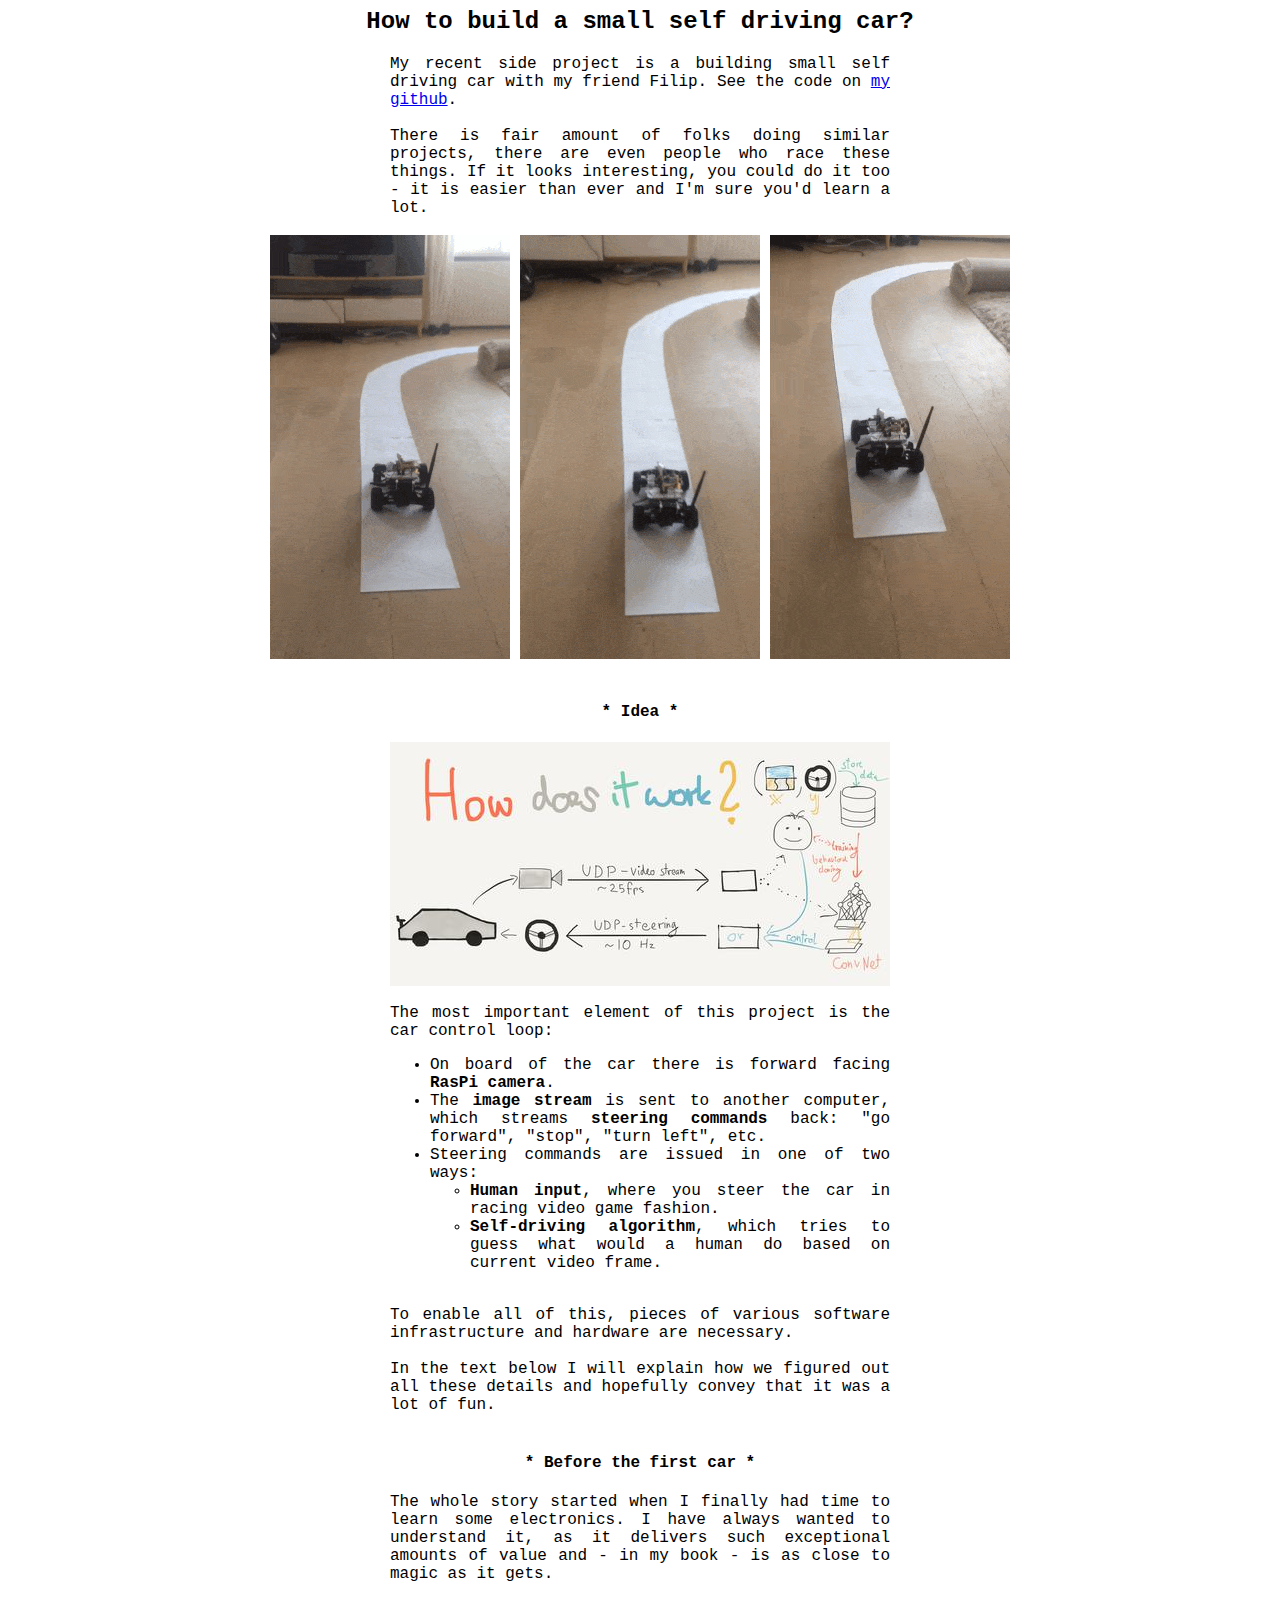
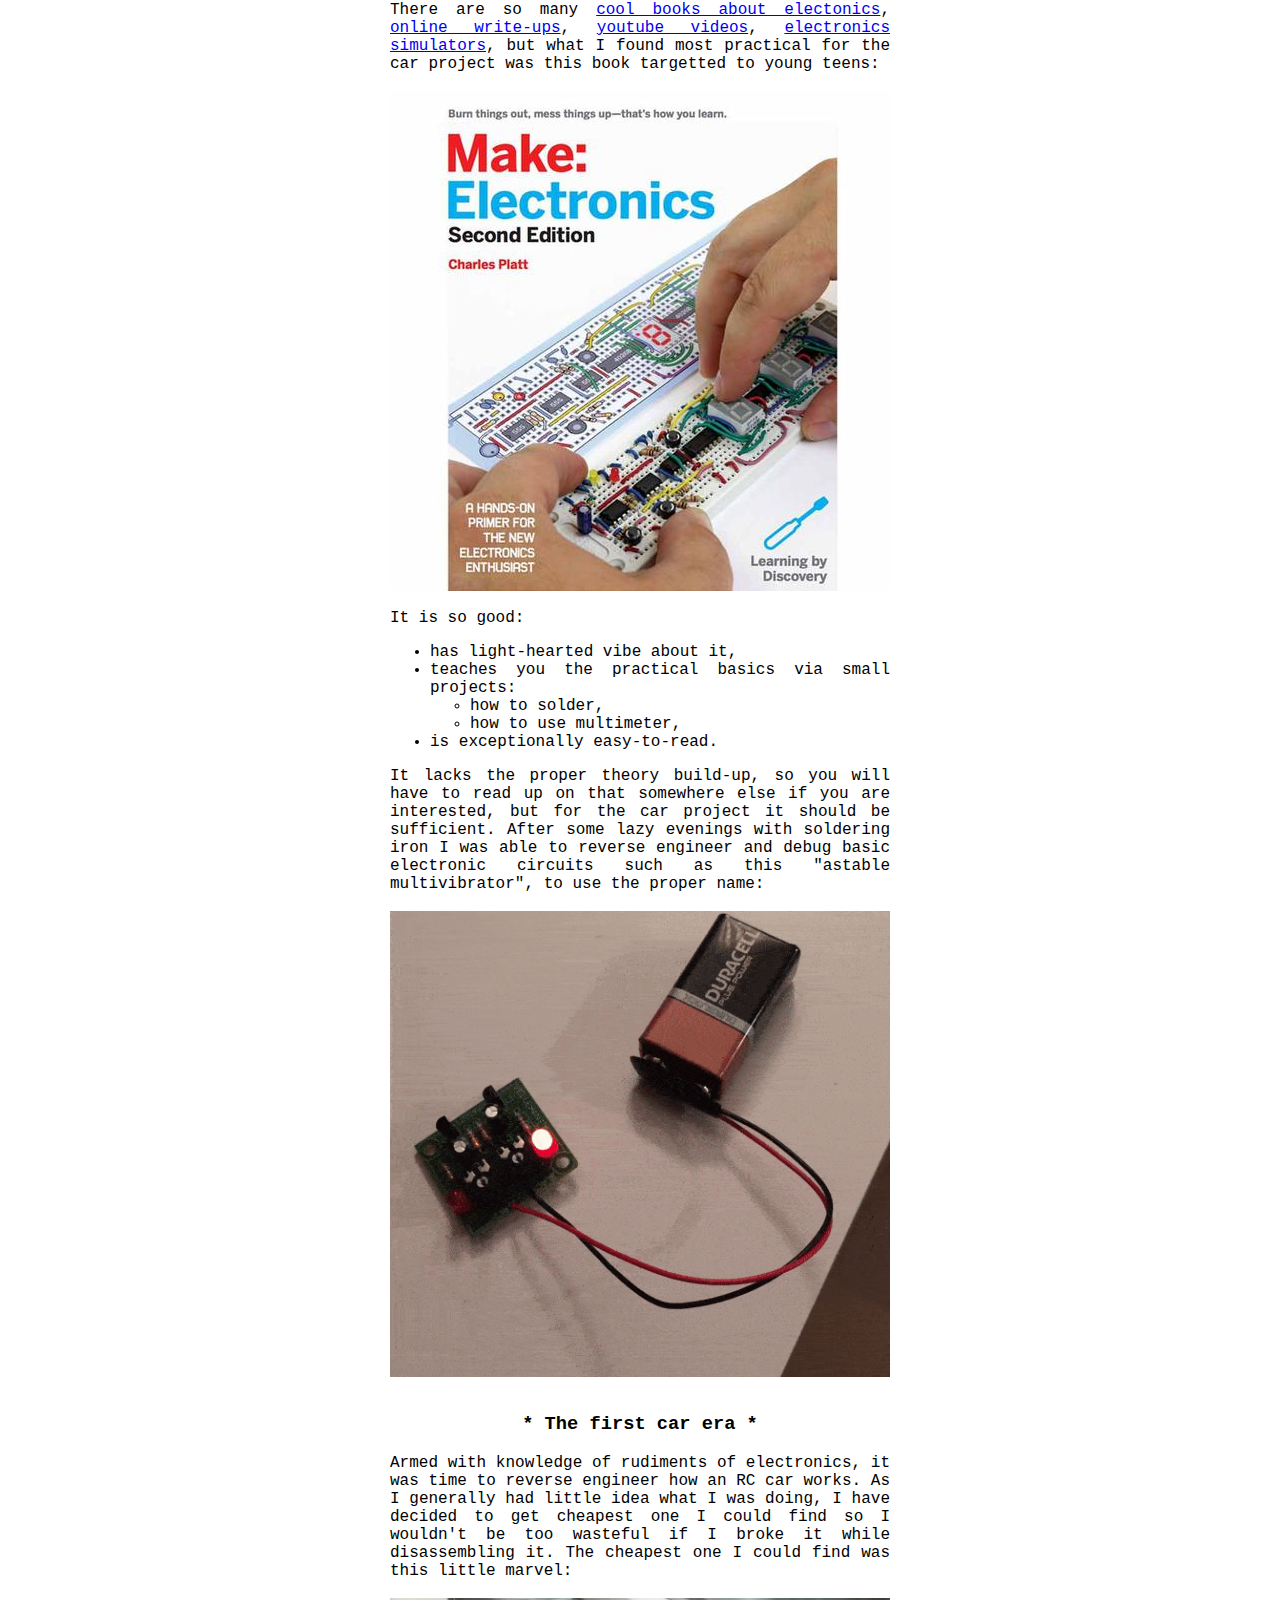
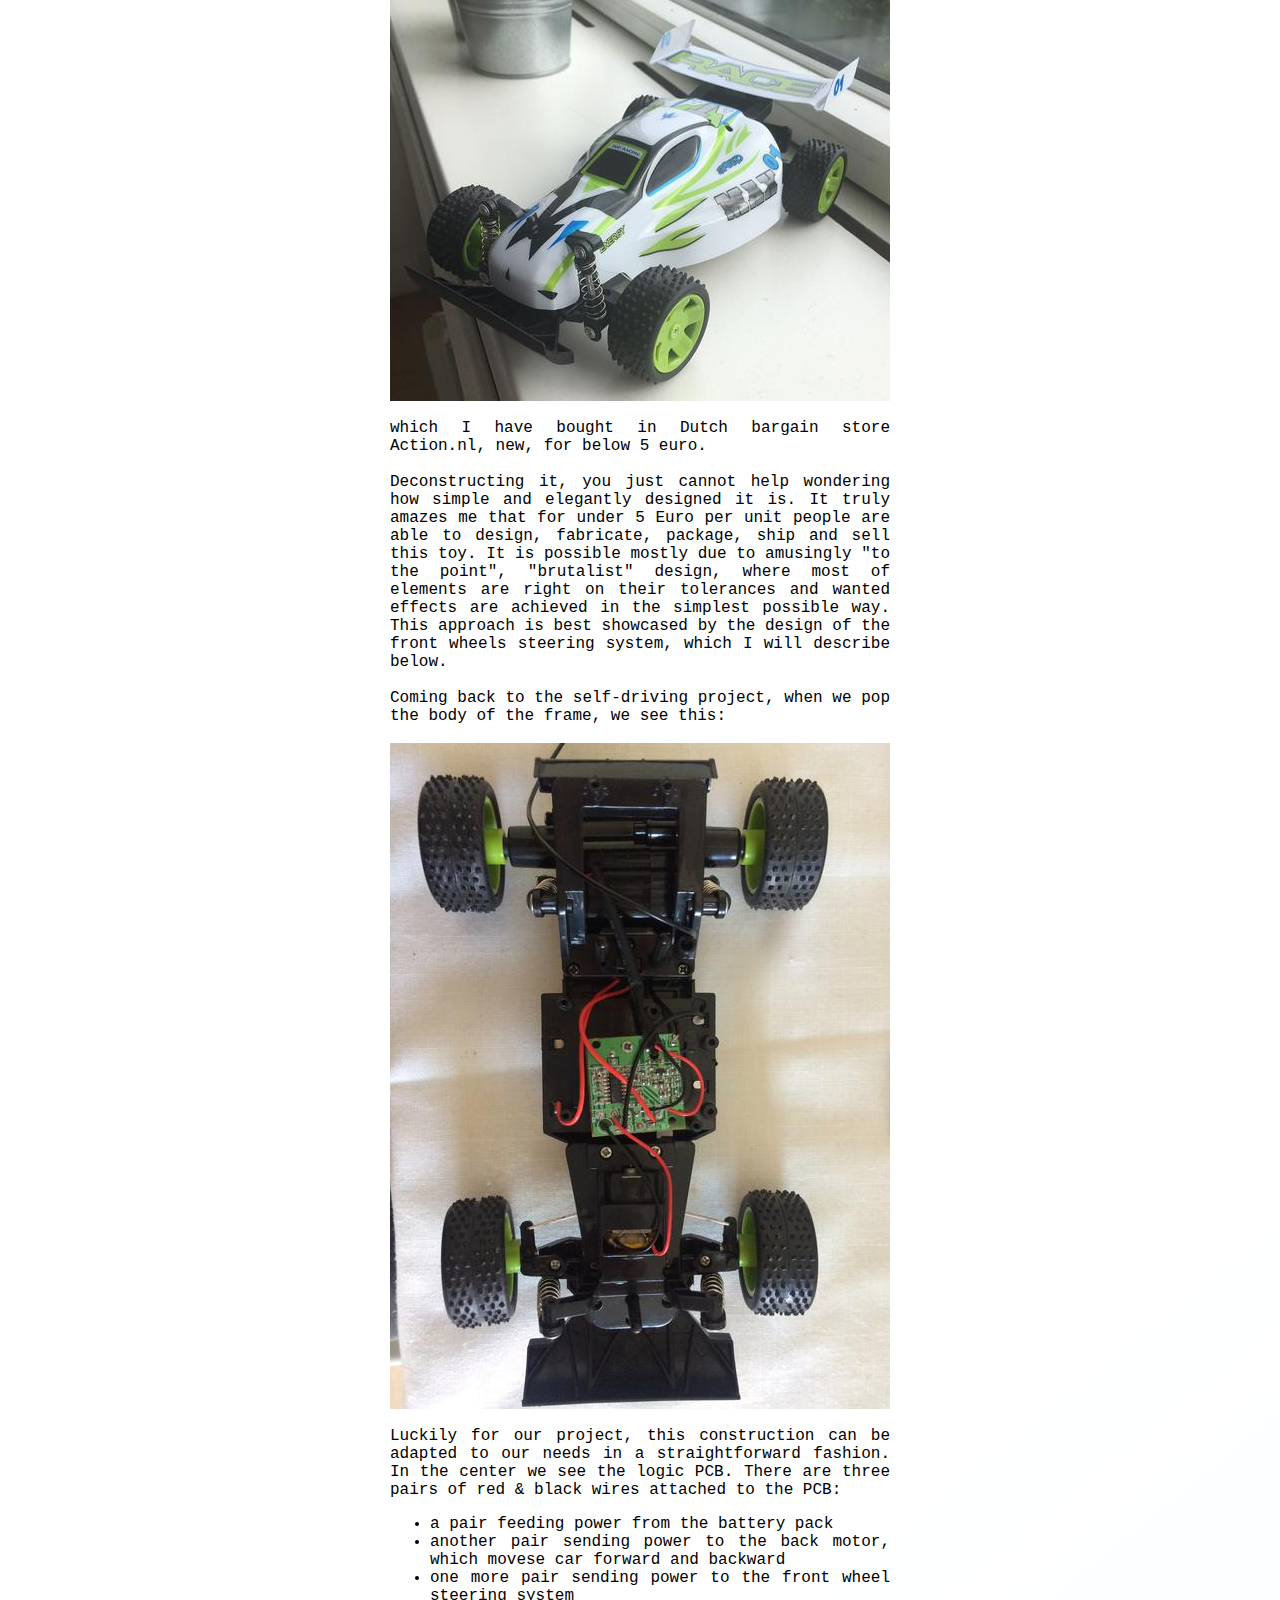
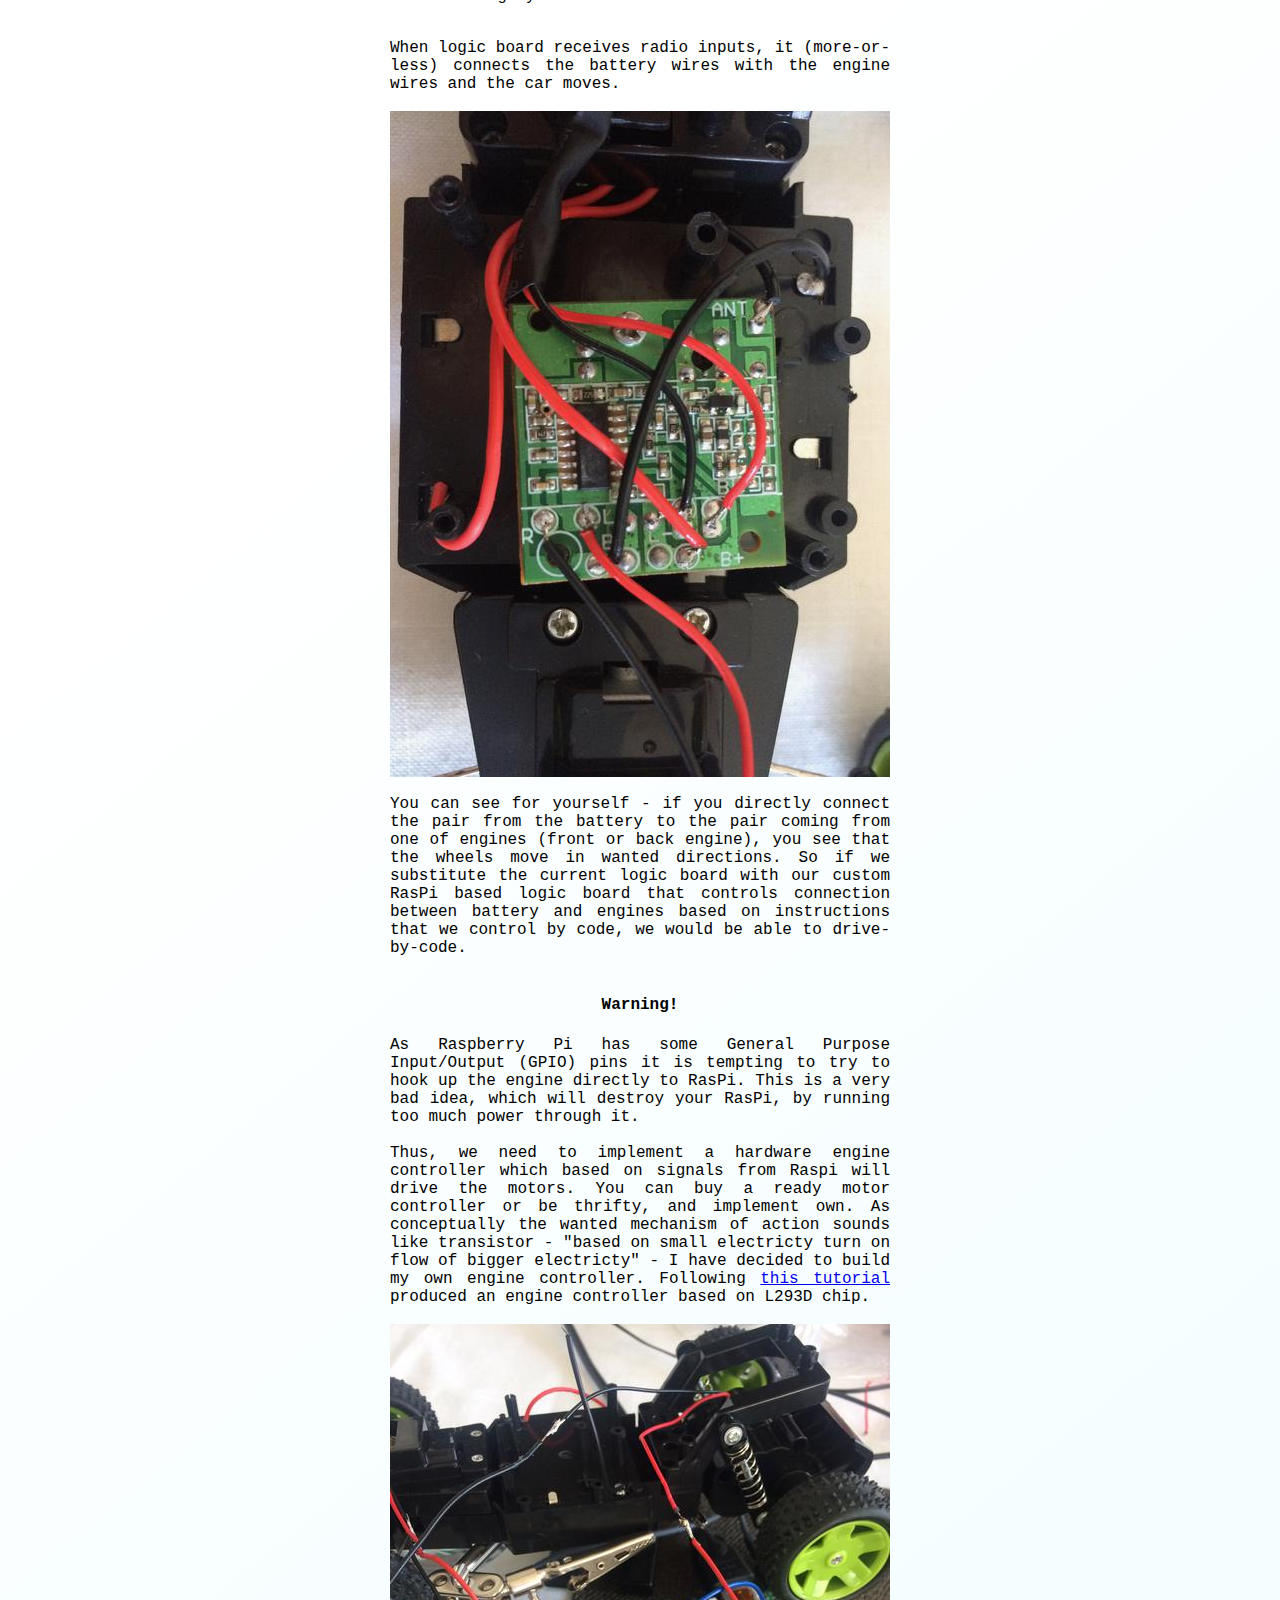
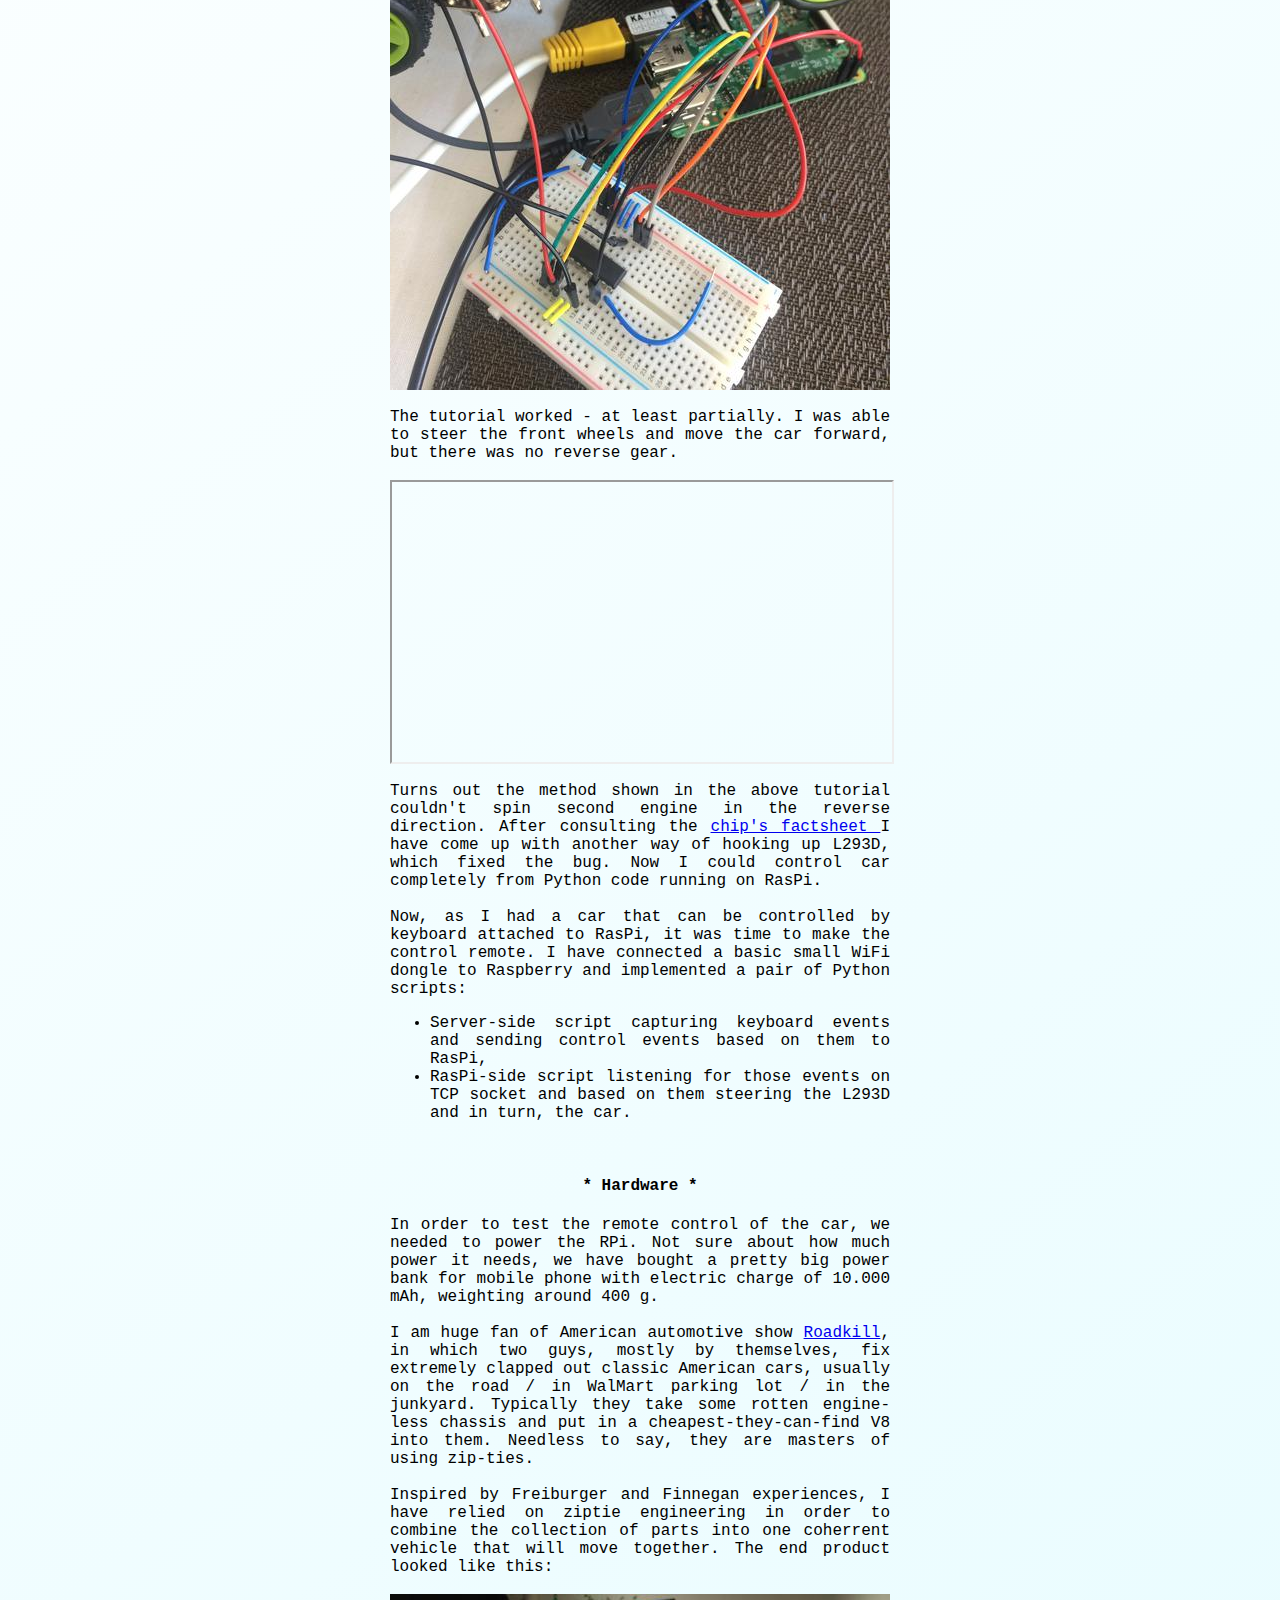
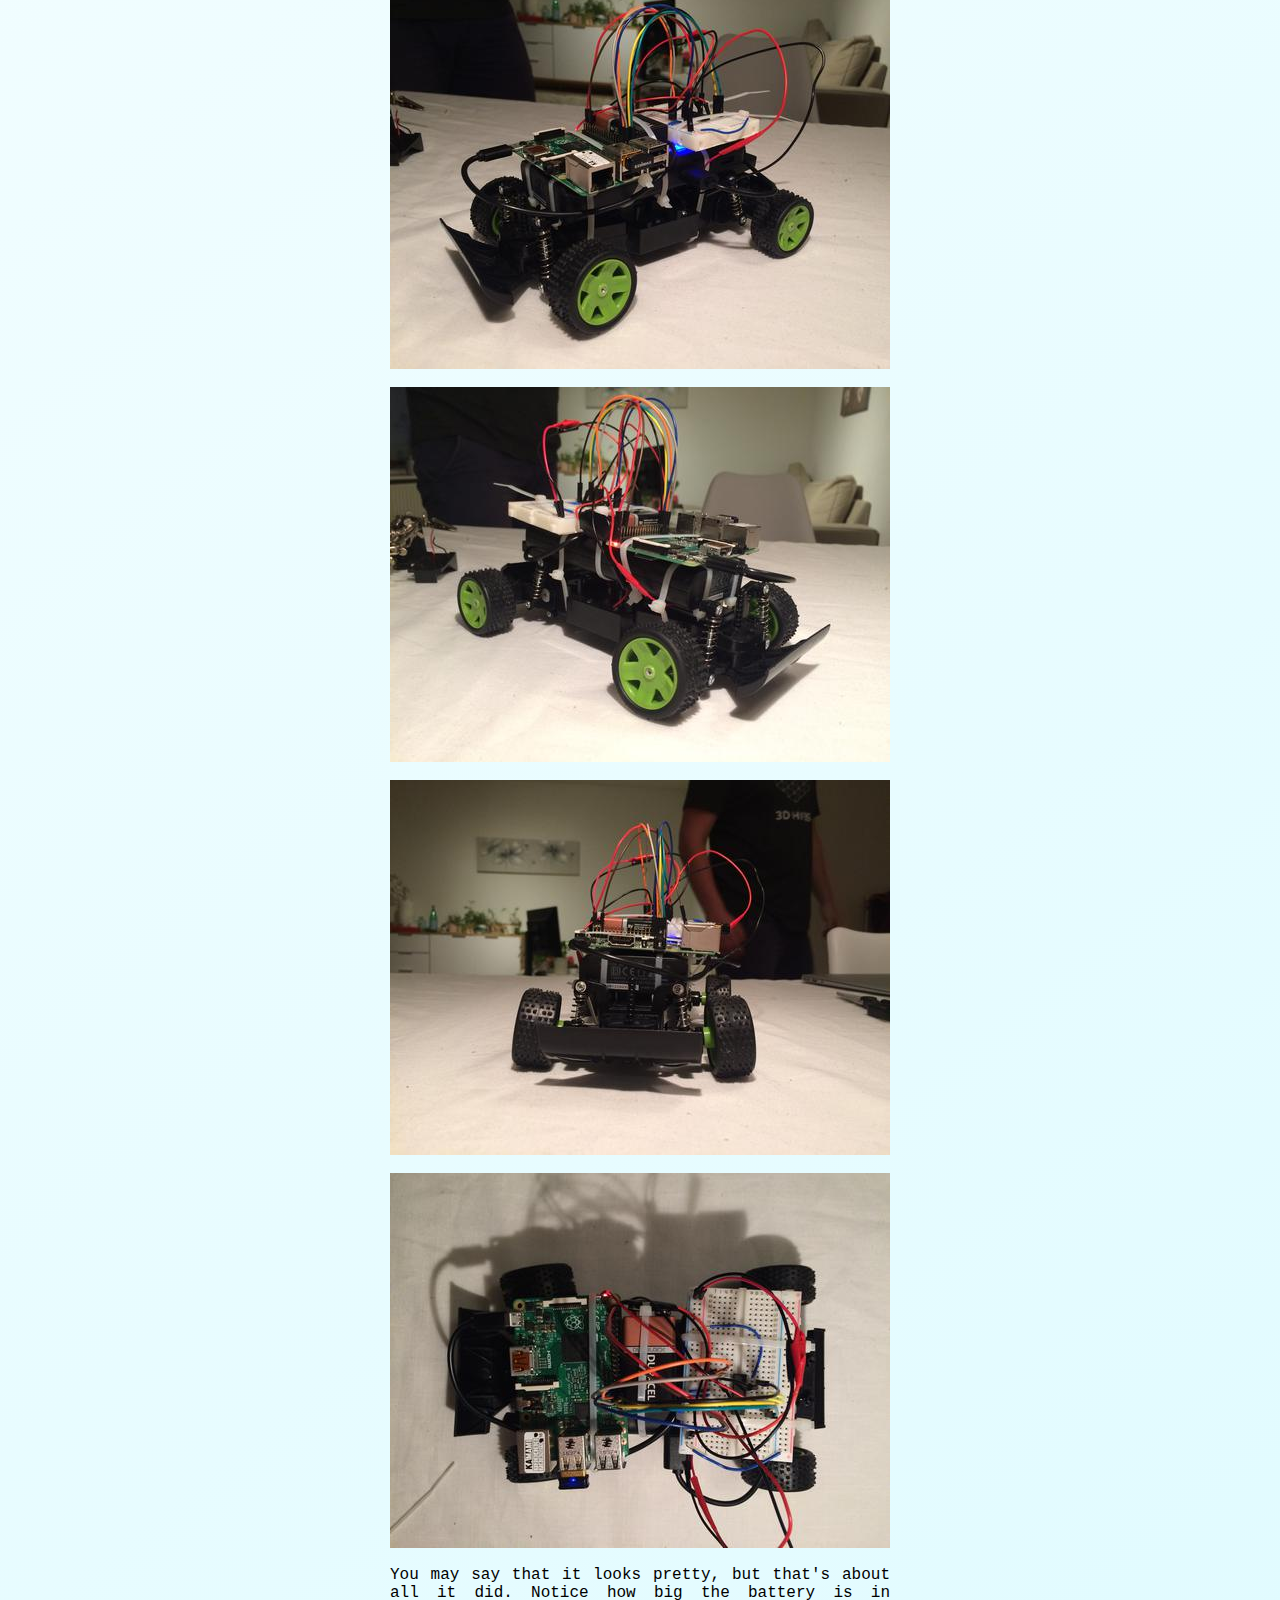
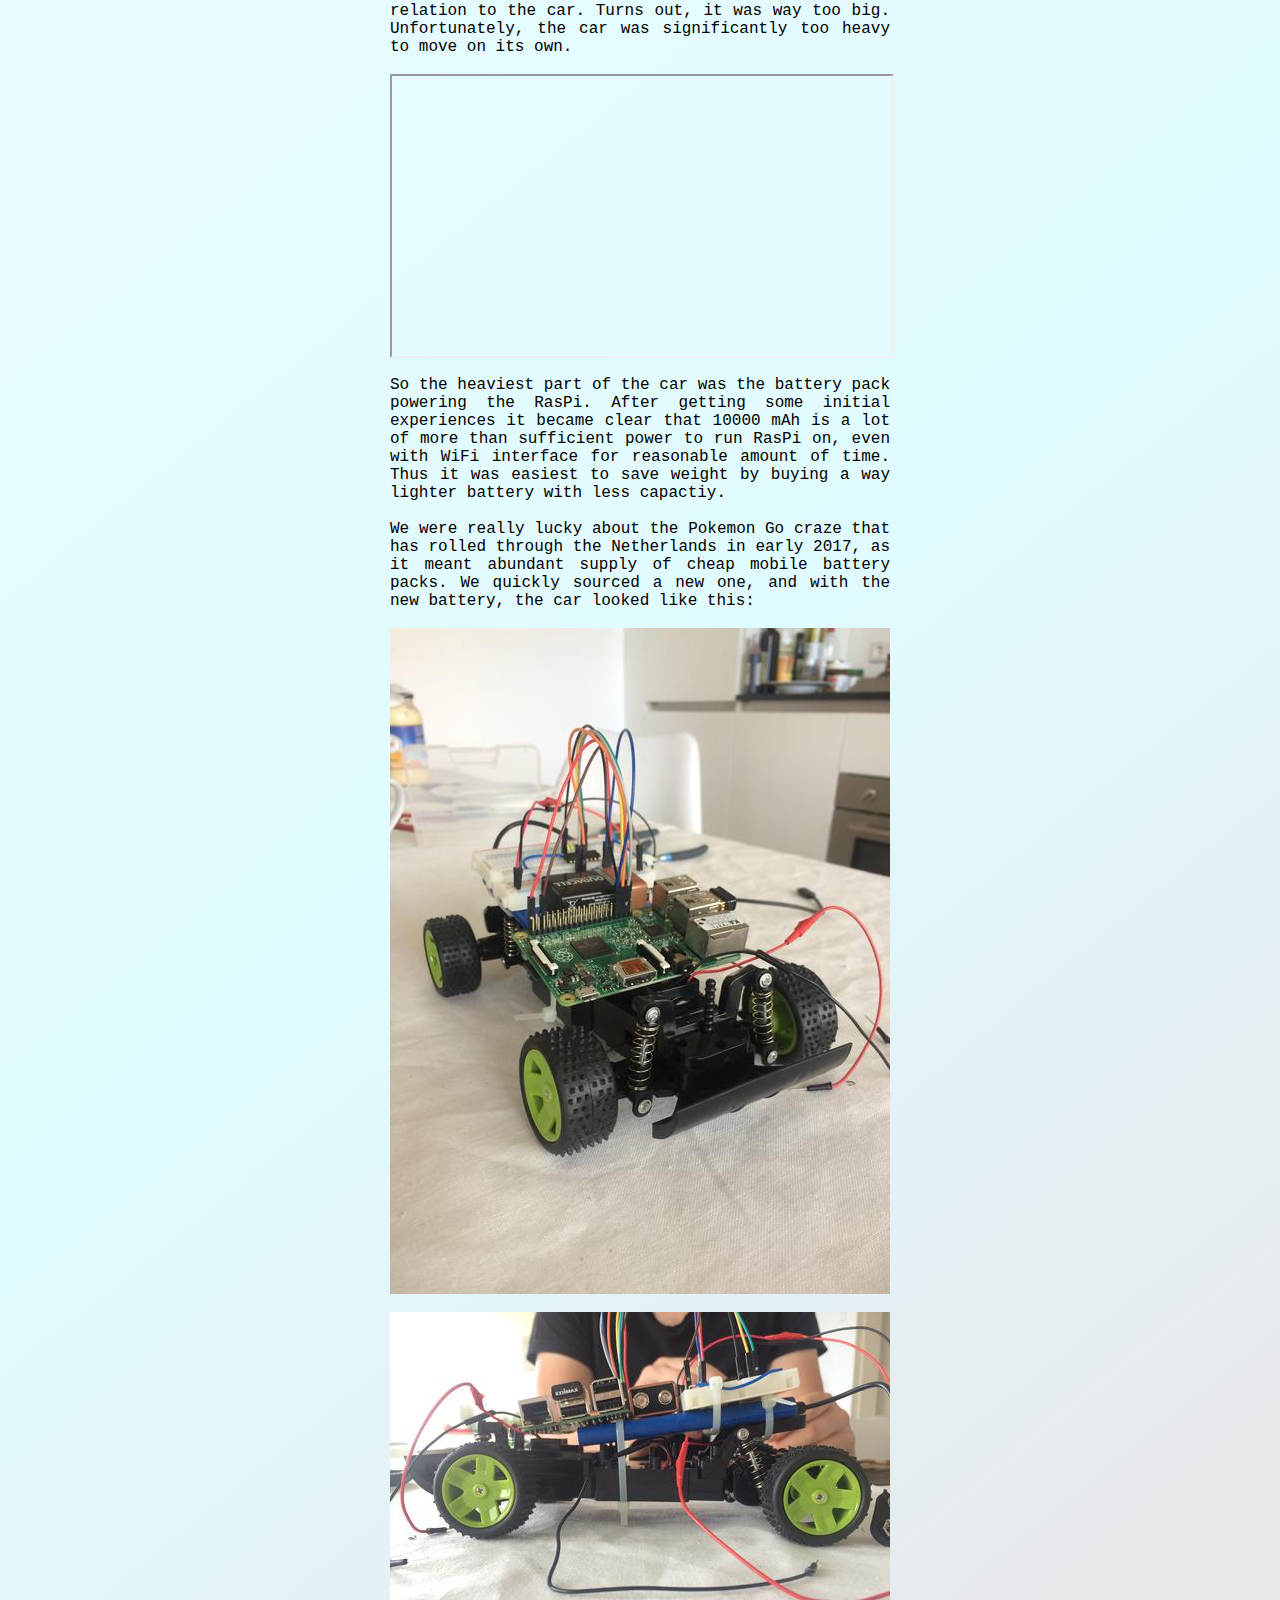
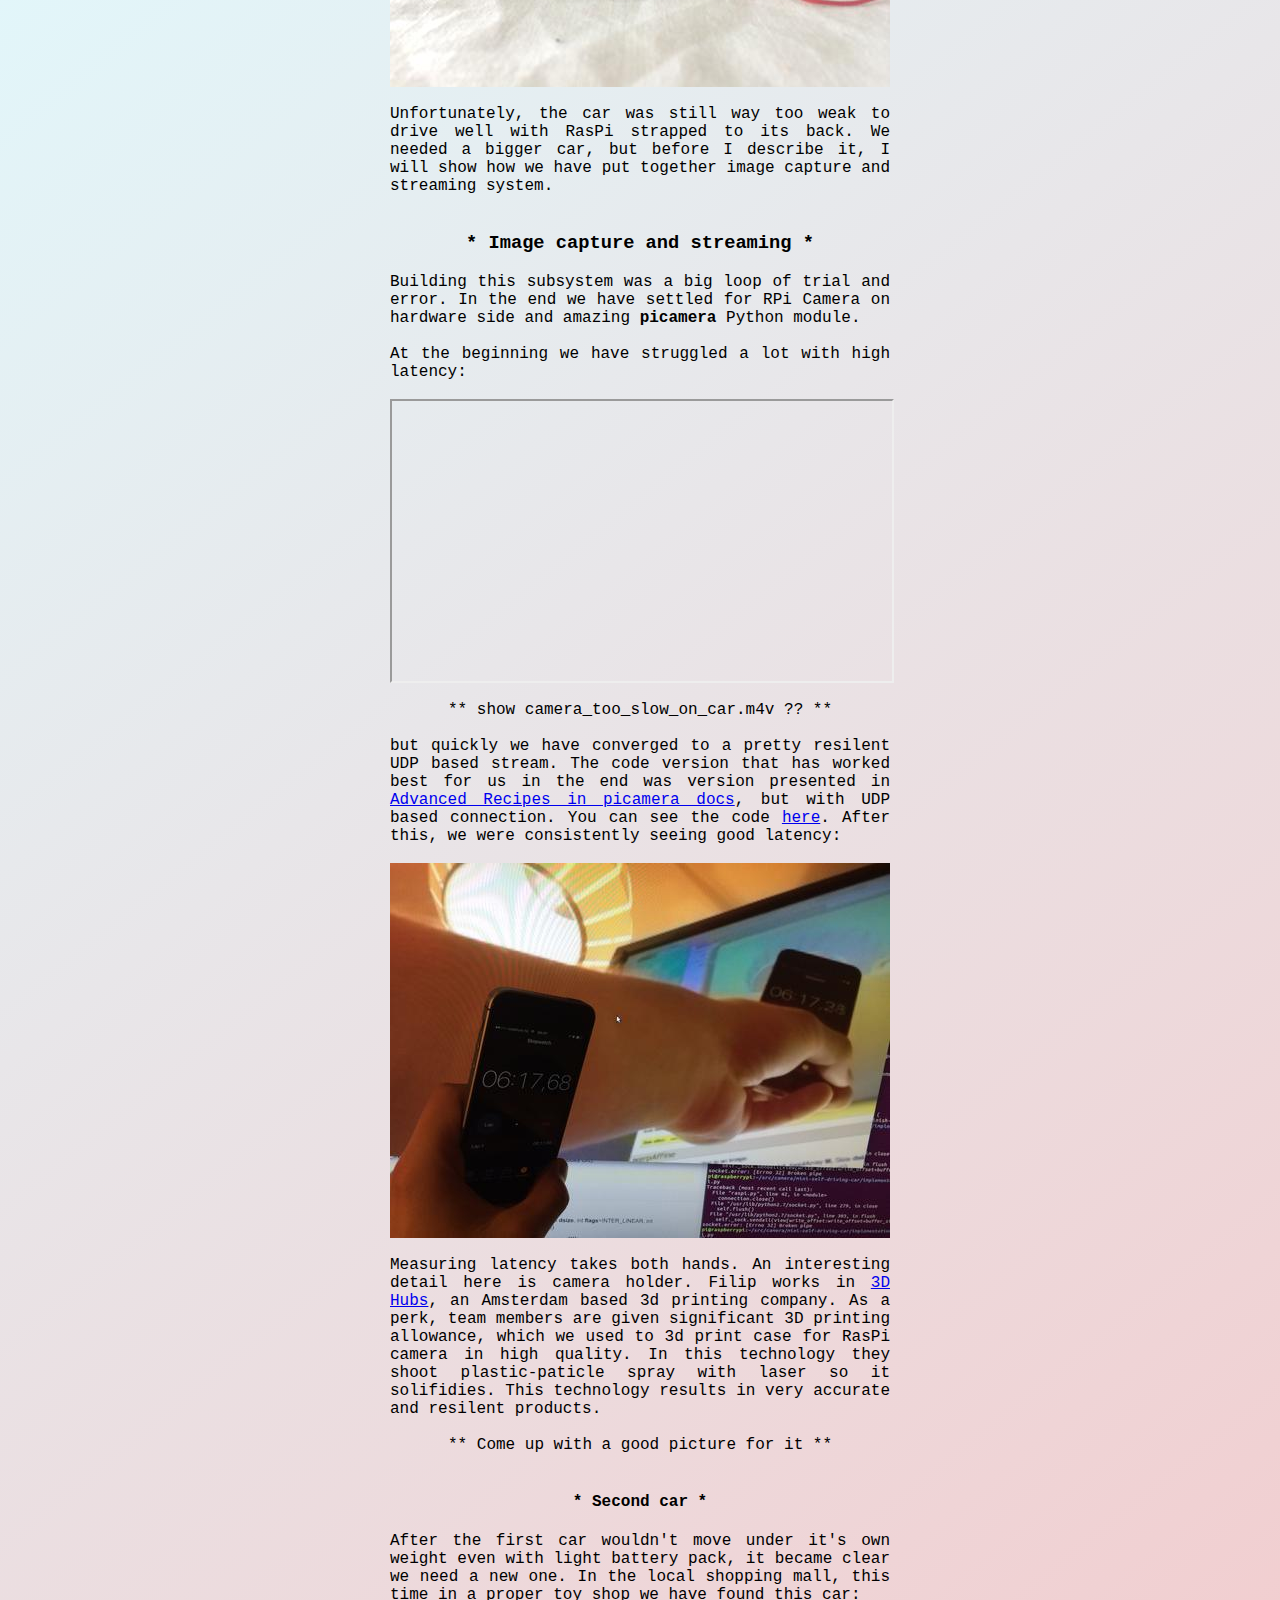
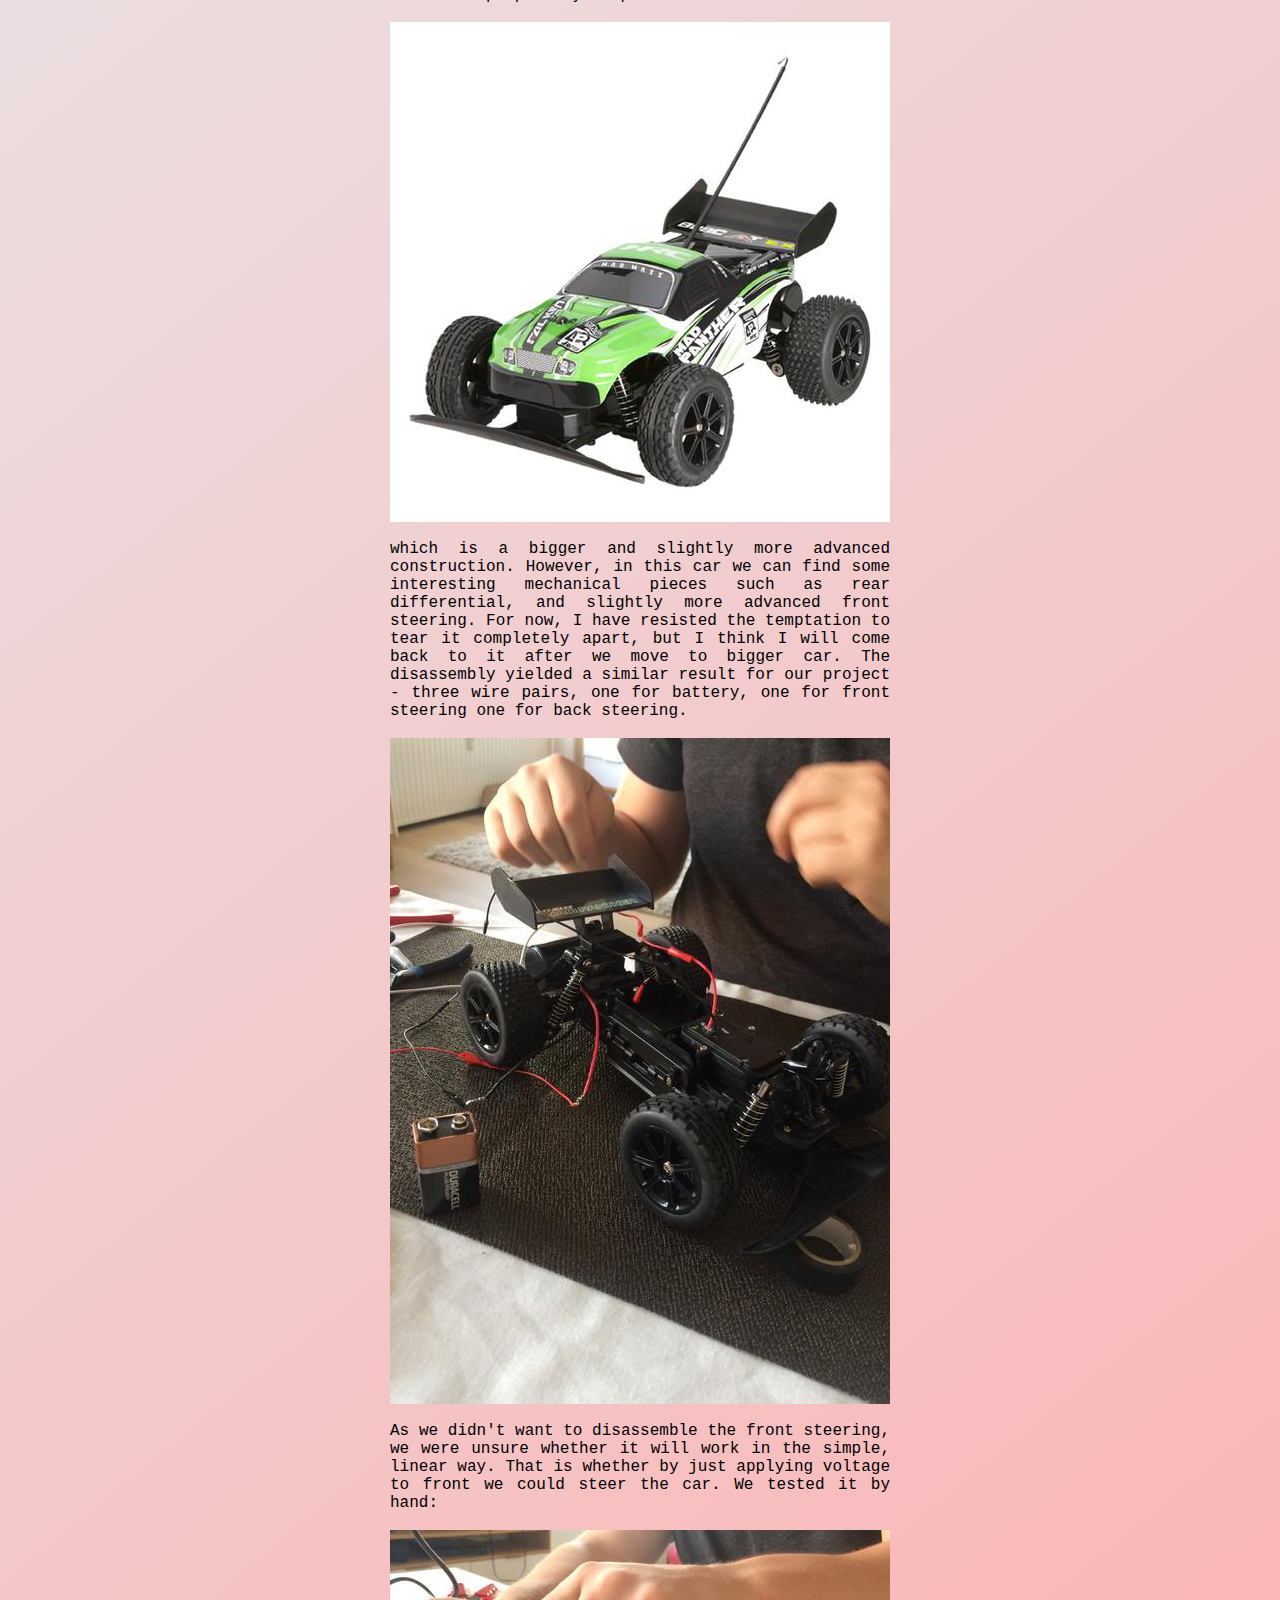
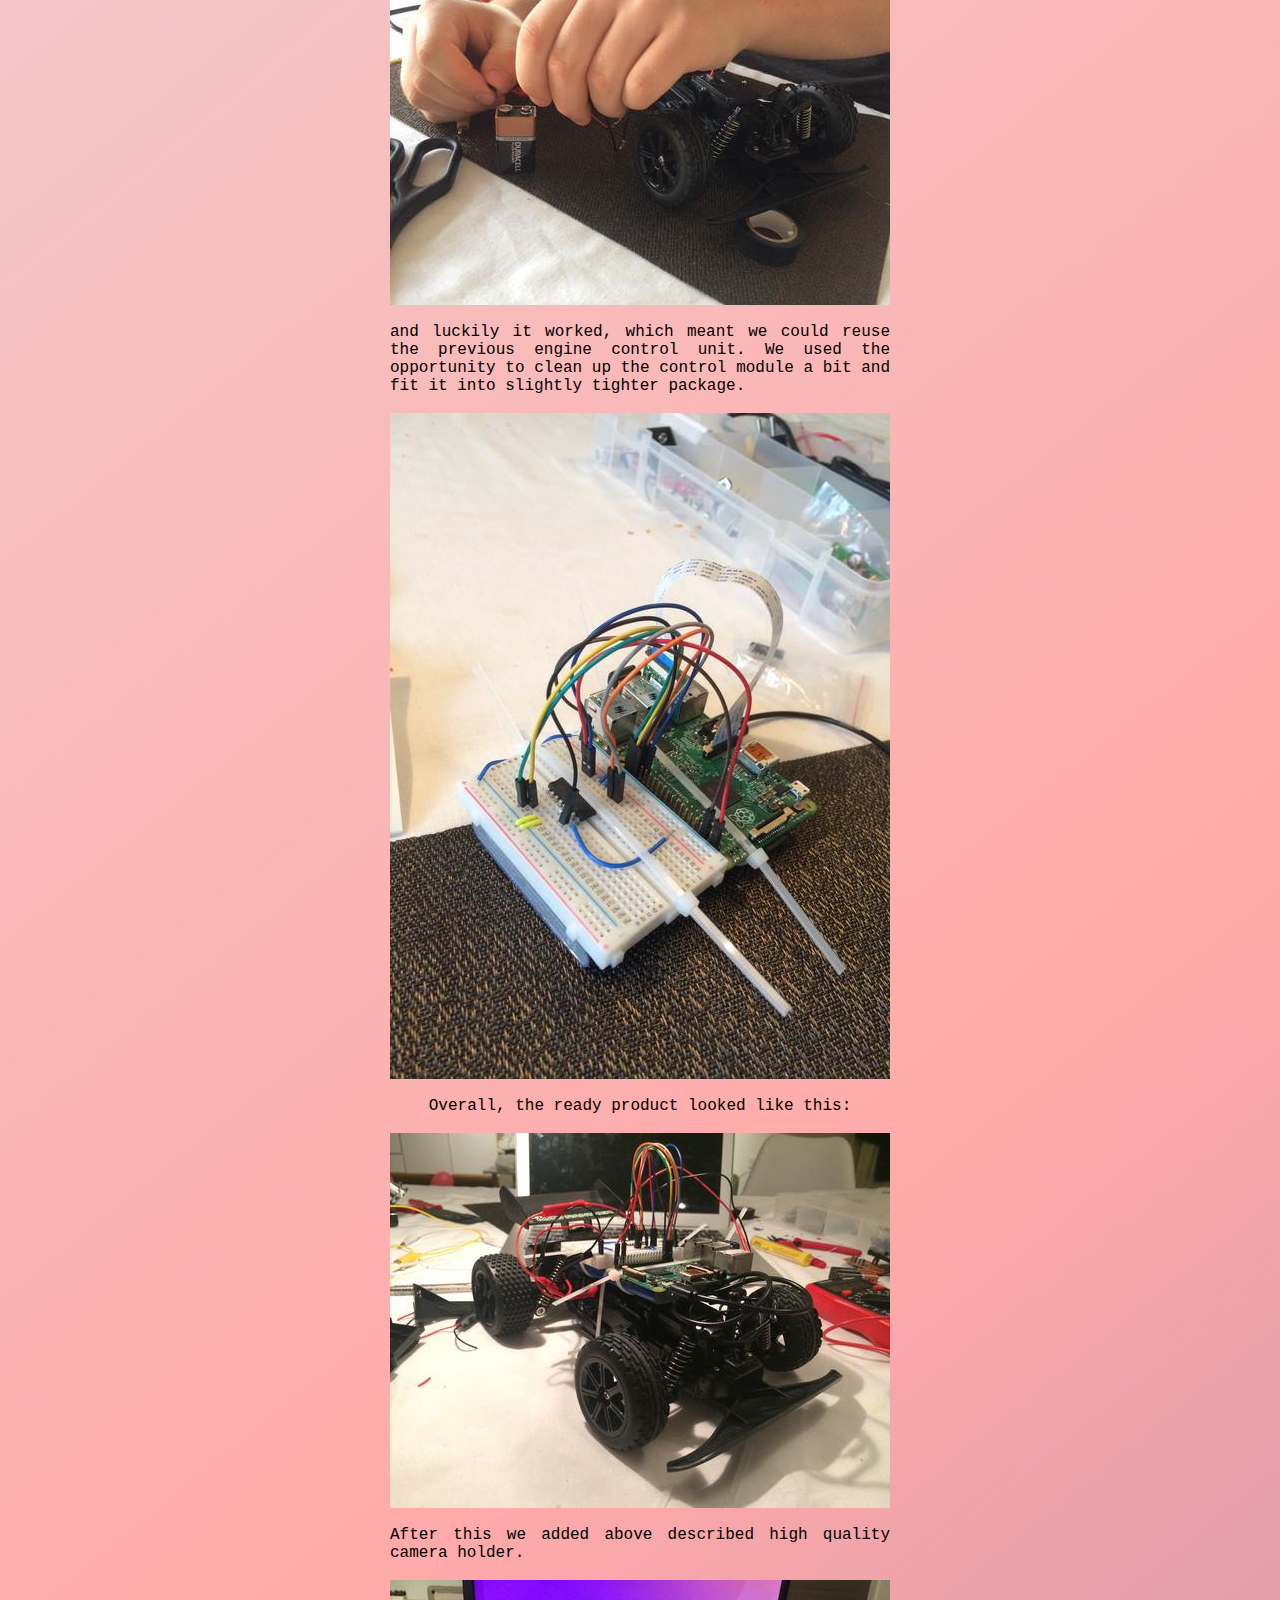
==== car.html @ 47739be6 "even more content" ====
<html>
<head>
<style>
body {
   font-family: monospace;
    font-size:large;
    text-align: center;
    background: linear-gradient(141deg,
        white,
        white,
        #e0fbff,
        #ffaaaa,
        #3157af
        );
}
div {
    text-align: justify;
    max-width: 500px;
    display: inline-block;
}
img {
    max-width: 500px;
}
iframe {
    width: 500px;
    height: 280px;
}
h3 {
    text-align: center;
}
.wide {
    max-width: 750px;
}

#how_it_works_pics {
    max-width: 750px;
}
</style>
<title>Mike Garmulewicz - gf4c3 - gf4c3k1la </title>
</head>
<body>
<h2>How to build a small self driving car?</h2>

<div>
My recent side project is a building small self driving car with
my friend Filip.  See the code on 
<a href="https://github.com/ghostFaceKillah/mini-self-driving-car.git">
my github</a>.
</div>
<br><br>

<div>
There is fair amount of folks doing similar projects, there are even people who
race these things.  If it looks interesting, you could do it too - it is easier than 
ever and I'm sure you'd learn a lot.
</div>
<br><br>

<div class='wide'>
<img src="img/car/car_works_1.gif">
<img src="img/car/car_works_2.gif">
<img src="img/car/car_works_3.gif">
</div>
<br><br>

<h4>* Idea *</h4>

<div>
<a href='img/car/how_it_works.jpg'><img src='img/car/how_it_works_small.jpg'></a>
</div>
<br><br>

<div>
The most important element of this project is the car control loop:
<ul>
  <li>
    On board of the car there is forward facing <b>RasPi camera</b>.
  <li>
    The <b> image stream</b> is sent to another computer, 
    which streams <b>steering commands</b> back:
    "go forward", "stop", "turn left", etc.
  <li>
    Steering commands are issued in one of two ways:
    <ul>
      <li>
        <b>Human input</b>, where you steer the car in racing video game fashion.
      </li>
      <li>
        <b> Self-driving algorithm</b>, which tries to guess what would a human do 
        based on current video frame.
      </li>
    </ul>
  </li>
</ul>
</div>
<br><br>

<div>
To enable all of this, pieces of various software infrastructure and hardware
are necessary.
</div>
<br><br>

<div>
In the text below I will explain how we figured out all these
details and hopefully convey that it was a lot of fun.
</div>
<br><br>

<h4>* Before the first car *</h4>

<div>
The whole story started when I finally had time to learn some electronics.
I have always wanted to understand it, as it delivers such exceptional
amounts of value and - in my book - is as close to magic as it gets.
</div>
<br><br>

<div>
There are so many <a href="https://artofelectronics.net">cool books about electonics</a>,
<a href="http://lcamtuf.coredump.cx/electronics/">online write-ups</a>,
<a href="https://www.youtube.com/user/eaterbc">youtube videos</a>,
<a href="http://www.falstad.com/circuit/">electronics simulators</a>,
but what I found most practical for the car project was this book targetted to young teens:
<a href="https://www.amazon.com/Make-Electronics-Discovery-Charles-Platt/dp/0596153740">
</div>
<br><br>

<div>
<a href='img/car/book-make-electronics.jpg'><img src='img/car/book-make-electronics_small.jpg'></a>
</div>
<br><br>

<div>
</a>
It is so good:
<ul>
<li> has light-hearted vibe about it,
<li> teaches you the practical basics via small projects:
  <ul>
  <li>how to solder,
  <li> how to use multimeter,
  </ul>
<li> is exceptionally easy-to-read.
</ul>
It lacks the proper theory build-up, so you will have to read up on that
somewhere else if you are interested, but for the car project it should be
sufficient.  After some lazy evenings with soldering iron I was able to reverse
engineer and debug basic electronic circuits such as this "astable
multivibrator", to use the proper name:
</div>
<br><br>

<div>
<a href='img/car/blinkenlights.gif'><img src='img/car/blinkenlights.gif'></a>
</div>
<br><br>

<h3>* The first car era *</h3>

<div>
Armed with knowledge of rudiments of electronics, it was time to reverse
engineer how an RC car works.  As I generally had little idea what I was doing,
I have decided to get cheapest one I could find so I wouldn't be too wasteful
if I broke it while disassembling it.  The cheapest one I could find was this
little marvel:
</div>
<br><br>

<div>
<a href='img/car/vanilla_green.jpg'><img src='img/car/vanilla_green_small.jpg'></a>
</div>
<br><br>

<div>
which I have bought in Dutch bargain store Action.nl, new, for below 5 euro.
</div>
<br><br>

<div>
Deconstructing it, you just cannot help wondering how
 simple and elegantly designed it is. 
It truly amazes me that for under 5 Euro per unit
people are able to design, fabricate, package, ship 
and sell this toy.
It is possible mostly due to amusingly "to the point", "brutalist"
design, where most of elements are right on their tolerances
and wanted effects are achieved in the simplest possible way.
This approach is best showcased by the design of the front wheels
steering system, which I will describe below.
</div>
<br><br>

<div>
Coming back to the self-driving project, when we pop the body
of the frame, we see this:
</div>
<br><br>

<div>
<a href='img/car/green_basic_deconstruct.jpg'><img src='img/car/green_basic_deconstruct_small.jpg'></a>
</div>
<br><br>

<div>
Luckily for our project,
this construction can be adapted to our needs in a straightforward fashion.
In the center we see the logic PCB.
There are three pairs of red & black wires attached to the PCB:
<ul>
<li> a pair feeding power from the battery pack
<li> another pair sending power to the back motor, which movese car forward and backward
<li> one more pair sending power to the front wheel steering system
</ul>
</div>
<br><br>

<div>
When logic board receives radio inputs, it (more-or-less) connects
the battery wires with the engine wires and the car moves.
</div>
<br><br>

<div>
<a href='img/car/green/green_pcb_closeup.jpg'><img src='img/car/green/green_pcb_closeup_small.jpg'></a>
</div>
<br><br>

<div>
You can see for yourself - if you directly connect the pair from the battery to
the pair coming from one of engines (front or back engine), you see that the
wheels move in wanted directions.  So if we substitute the current logic board
with our custom RasPi based logic board that controls connection between
battery and engines based on instructions that we control by code, we would be
able to drive-by-code.
</div>
<br><br>

<h4>Warning!</h4>

<div>
As Raspberry Pi has some General Purpose Input/Output (GPIO) pins
it is tempting to try to hook up the engine directly to RasPi.
This is a very bad idea, which will destroy your RasPi, by running too much power
through it.
</div>
<br><br>

<div>
Thus, we need to implement a hardware engine controller which based
on signals from Raspi will drive the motors.
You can buy a ready motor controller or be thrifty, and implement own.
As conceptually the wanted mechanism of action sounds like transistor - 
"based on small electricty turn on flow of bigger electricty" -
I have decided to build my own engine controller.
Following
<a href="https://business.tutsplus.com/tutorials/controlling-dc-motors-using-python-with-a-raspberry-pi--cms-20051">
this tutorial
</a>
produced an engine controller based on L293D chip.
</div>
<br><br>

<div>
<a href='img/car/green_engine_controller.jpg'><img src='img/car/green_engine_controller_small.jpg'></a>
</div>
<br><br>

<div>
The tutorial worked - at least partially. I was able to steer the front wheels
and move the car forward, but there was no reverse gear.
</div>
<br><br>

<div>
<iframe src='https://drive.google.com/file/d/0Bw2eHK8Zx0mLZ0ZxaVQ3UDdhNGM/preview'></iframe>
</div>
<br><br>

<div>
Turns out the method shown in the above tutorial couldn't spin second engine
in the reverse direction.
After consulting the 
<a href="http://www.ti.com/lit/ds/symlink/l293.pdf">
chip's factsheet
</a>
I have come up with another way of hooking up L293D, which fixed the bug. 
Now I could control car completely from Python code running on RasPi.
</div>
<br><br>

<div>
Now, as I had a car that can be controlled by keyboard attached to RasPi, it
was time to make the control remote. I have connected a basic small WiFi dongle
to Raspberry and implemented a pair of Python scripts:
<ul>
<li> Server-side script capturing keyboard events and sending control
events based on them to RasPi,
<li> RasPi-side script listening for those events on TCP socket and based on them
steering the L293D and in turn, the car.
</ul>
</div>
<br><br>

<h4>* Hardware * </h4>

<div>
In order to test the remote control of the car, we needed to power the RPi.
Not sure about how much power it needs, we have bought a pretty big power
bank for mobile phone with electric charge of 10.000 mAh, weighting around 400 g.
</div>
<br><br>

<div>
I am huge fan of American automotive show
<a href="https://www.youtube.com/watch?v=t8zYpmoV0qE&list=PL12C0C916CECEA3BC">
Roadkill</a>,
in which two guys, mostly by themselves, fix extremely clapped out classic
American cars, usually on the road / in WalMart parking lot / in the junkyard.
Typically they take some rotten engine-less chassis and put in a
cheapest-they-can-find V8 into them.  Needless to say, they are masters of
using zip-ties.
</div>
<br><br>

<div>
Inspired by Freiburger and Finnegan experiences, I have relied on ziptie engineering
in order to combine the collection of parts into one coherrent vehicle
that will move together. The end product looked like this:
</div>
<br><br>

<div>
<a href='img/car/green/green_heavy_iso_03.jpg'><img src='img/car/green/green_heavy_iso_03_small.jpg'></a>
</div>
<br><br>

<div>
<a href='img/car/green/green_heavy_iso_02.jpg'><img src='img/car/green/green_heavy_iso_02_small.jpg'></a>
</div>
<br><br>

<div>
<a href='img/car/green_ready_front.jpg'><img src='img/car/green_ready_front_small.jpg'></a>
</div>
<br><br>

<div>
<a href='img/car/green_ready_top.jpg'><img src='img/car/green_ready_top_small.jpg'></a>
</div>
<br><br>

<div>
You may say that it looks pretty, but that's about all it did.  Notice how big
the battery is in relation to the car. Turns out, it was way too big.
Unfortunately, the car was significantly too heavy to move on its own.
</div>
<br><br>

<div>
<iframe src='https://drive.google.com/file/d/0Bw2eHK8Zx0mLWDV1Ui1NeHNuSE0/preview'></iframe>
</div>
<br><br>

<div>
So the heaviest part of the car was the battery pack powering the RasPi. After
getting some initial experiences it became clear that 10000 mAh is a lot of
more than sufficient power to run RasPi on, even with WiFi interface for
reasonable amount of time. Thus it was easiest to save weight by buying a way
lighter battery with less capactiy.
</div>
<br><br>

<div>
We were really lucky about the Pokemon Go craze that has rolled through the Netherlands
in early 2017, as it meant abundant supply of cheap mobile battery packs.
We quickly sourced a new one, and with the new battery, the car looked like this:
</div>
<br><br>

<div>
<a href='img/car/green_ready_light.jpg'><img src='img/car/green_ready_light_small.jpg'></a>
</div>
<br><br>

<div>
<a href='img/car/green_ready_light_side.jpg'><img src='img/car/green_ready_light_side_small.jpg'></a>
</div>
<br><br>

<div>
Unfortunately, the car was still way too weak to drive well with RasPi
strapped to its back. We needed a bigger car, but before I describe it,
I will show how we have put together image capture and streaming system.
</div>
<br><br>

<h3>* Image capture and streaming *</h3>

<div>
Building this subsystem was a big loop of trial and error.
In the end we have settled for RPi Camera on hardware side and
amazing <b>picamera</b> Python module.
</div>
<br><br>

<div>
At the beginning we have struggled a lot with high latency:
</div>
<br><br>

<div>
<iframe src='https://drive.google.com/file/d/0Bw2eHK8Zx0mLSHM5X1Btam5iWEk/preview'></iframe>
</div>
<br><br>

<div>
** show camera_too_slow_on_car.m4v ?? **
</div>
<br><br>

<div>
but quickly we have converged to a pretty resilent UDP based stream.  The code
version that has worked best for us in the end was version presented in 
<a href="https://picamera.readthedocs.io/en/release-1.13/recipes2.html#rapid-capture-and-streaming">
Advanced Recipes in picamera docs</a>, but with UDP based connection. You can see the code 
<a href="https://github.com/ghostFaceKillah/mini-self-driving-car/blob/master/src/raspi/video.py">
here</a>. After this, we were consistently seeing good latency:
</div>
<br><br>

<div>
<a href='img/car/measuring_latency_03.jpg'><img src='img/car/measuring_latency_03_small.jpg'></a>
</div>
<br><br>

<div>
Measuring latency takes both hands.
  
An interesting detail here is camera holder.  Filip works in 
<a href="https://www.3dhubs.com"> 3D Hubs</a>, an Amsterdam based 3d printing
company. As a perk, team members are given significant 3D printing allowance,
which we used to 3d print case for RasPi camera in high quality. In this
technology they shoot plastic-paticle spray with laser so it solifidies.  This
technology results in very accurate and resilent products.
</div>
<br><br>

<div>
** Come up with a good picture for it **
</div>
<br><br>

<h4>* Second car *</h4>

<div>
After the first car wouldn't move under it's own weight even with light battery
pack, it became clear we need a new one. In the local shopping mall, this
time in a proper toy shop we have found this car:
</div>
<br><br>

<div>
<a href='img/car/black/black_vanilla.jpg'><img src='img/car/black/black_vanilla_small.jpg'></a>
</div>
<br><br>

<div>
which is a bigger and slightly more advanced construction.
However, in this car we can find some interesting mechanical pieces
such as rear differential, and slightly more advanced front steering.
For now, I have resisted the temptation to tear it completely apart,
but I think I will come back to it after we move to bigger car.
The disassembly yielded a similar result for our project - three wire pairs,
one for battery, one for front steering one for back steering.
</div>
<br><br>

<div>
<a href='img/car/black/black_disassembly.jpg'><img src='img/car/black/black_disassembly_small.jpg'></a>
</div>
<br><br>

<div>
As we didn't want to disassemble the front steering, we were unsure
whether it will work in the simple, linear way. That is whether by just
applying voltage to front we could steer the car.
We tested it by hand:
</div>
<br><br>

<div>
<a href='img/car/black/black_disassembly_01.jpg'><img src='img/car/black/black_disassembly_01_small.jpg'></a>
</div>
<br><br>

<div>
and luckily it worked, which meant we could reuse the previous engine control
unit.  We used the opportunity to clean up the control module a bit and fit it
into slightly tighter package.
</div>
<br><br>

<div>
<a href='img/car/black/black_engine_controller_clean.jpg'><img src='img/car/black/black_engine_controller_clean_small.jpg'></a>
</div>
<br><br>

<div>
Overall, the ready product looked like this:
</div>
<br><br>

<div>
<a href='img/car/black/black_iso_no_cam_2.jpg'><img src='img/car/black/black_iso_no_cam_2_small.jpg'></a>
</div>
<br><br>

<div>
After this we added above described high quality camera holder.
</div>
<br><br>

<div>
<a href='img/car/black/black_ready_iso_01.jpg'><img src='img/car/black/black_ready_iso_01_small.jpg'></a>
</div>
<br><br>

<div>
The black car turned out to be quite fast:
</div>
<br><br>

<div>
<a href='img/car/black_is_fast.gif'><img src='img/car/black_is_fast.gif'></a>
</div>
<br><br>

<div>
And it was fun to just drive it around.
</div>
<br><br>

<div>
<iframe src='https://drive.google.com/file/d/0Bw2eHK8Zx0mLSm8xVFc4Rk5YR00/preview'></iframe>
</div>
<br><br>

<h4>* Remote control *</h4>

<div>
Of course, driving by wire didn't cut it for us.
</div>
<br><br>

<div>
We have decided to stream the steering over WiFi. Another
viable alternative was Bluetooth.
First we have implemented event based controller that listens for keyboard
events on the controller server side. If it catches any, it sends a message
over TCP socket to the car to update the remote state.
</div>
<br><br>

<div>
On the testing bench, it has worked just fine:
</div>
<br><br>

<div>
<iframe src='https://drive.google.com/file/d/0Bw2eHK8Zx0mLZzdFVnNIY3VGMHc/preview'></iframe>
</div>
<br><br>

<div>
But in practice, it was error-prone:
</div>
<br><br>

<div>
<a href='img/car/black_crashes.gif'><img src='img/car/black_crashes.gif'></a>
</div>
<br><br>

<div>
The default WiFi dongle we have bought for RasPi was the small and had not so
strong reception.  It was easy to get into spot, where there were problems with
instant transfer of the data.  As the TCP retries sending the data until
succesful, by the time the information arrived onto the car, several new events
might have happened.  The car did not feel very responsive.
</div>
<br><br>

<div>
We partially resolved this issue by:
<ul>
<li> sending the state (spamming?) to the car every 10 ms
<li> allowing information loss by switching to UDP
</ul>
so in the new implementation, algorithm listens for keyboard events and
updates the state based on it and we send the state to the car all the
time over and over again.
</div>
<br><br>

<div>
** You can see code on github **
</div>
<br><br>

<div>
then added stronger Wifi
</div>
<br><br>

<div>
** Picture of stronger wifi **
</div>
<br><br>

<h4>Machine learning</h4>

<div>
Idea was to do Nvidia paper, seen it used at Udacity
self driving car nanodegree and in comma.ai paper.
</div>
<br><br>

<div>
** link to the paper **
</div>
<br><br>

<div>
Did a bit data gathering, 2 sessions of around hour.
</div>
<br><br>

<div>
** how we gathered data **
</div>
<br><br>

<div>
** how the data gathering screen looks like **
</div>
<br><br>

<div>
Started off with gathering one big track, around 10 meters
around the whole house.
</div>
<br><br>

<div>
Trained a neural net like in the Nvidia paper.
</div>
<br><br>

<div>
It didn't work.
</div>
<br><br>

<div>
Then decided to simplify the problem to one turn.
Gathered a lot of data another time.
</div>
<br><br>

<div>
Didn't work!
</div>
<br><br>

<div>
Annotated the data manually again to control for dynamic problems.
</div>
<br><br>

<div>
Still didn't work!
</div>
<br><br>

<div>
Cast to greyscale.
</div>
<br><br>

<div>
Implemented data augmentation based on brigthness and contrast.
</div>
<br><br>

<div>
It worked.
</div>
<br><br>

<h4>* Lessons *</h4>

<div>
<ul>
<li> be patient and persistent
<li> need a bit of money
</ul>
</div>
<br><br>

<h4>* Plans for future *</h4>

<div>
<ul>
<li> Riding around a bigger track
<li> Lane detection, cross track error based PID controller
<li> Lidar & mapping
<li> Path planning
<li> LSD SLAM
</ul>
</div>
<br><br>
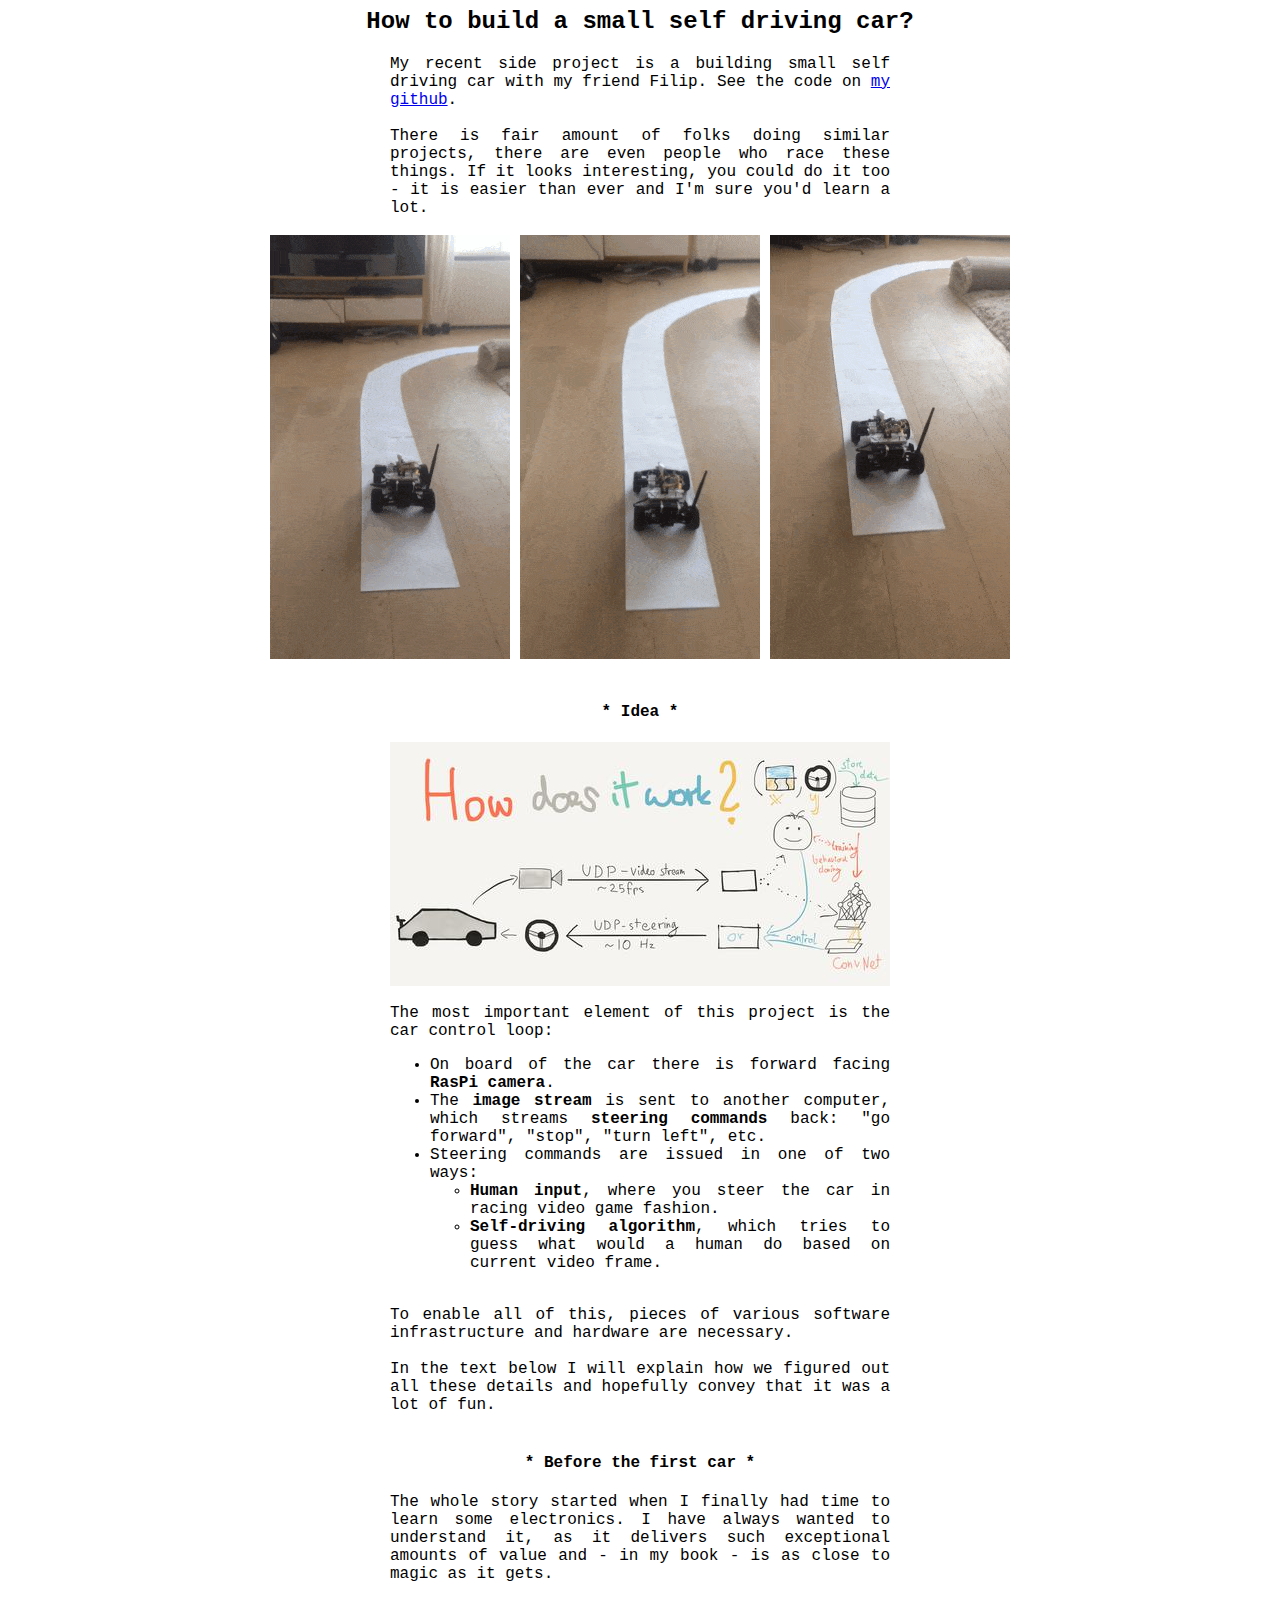
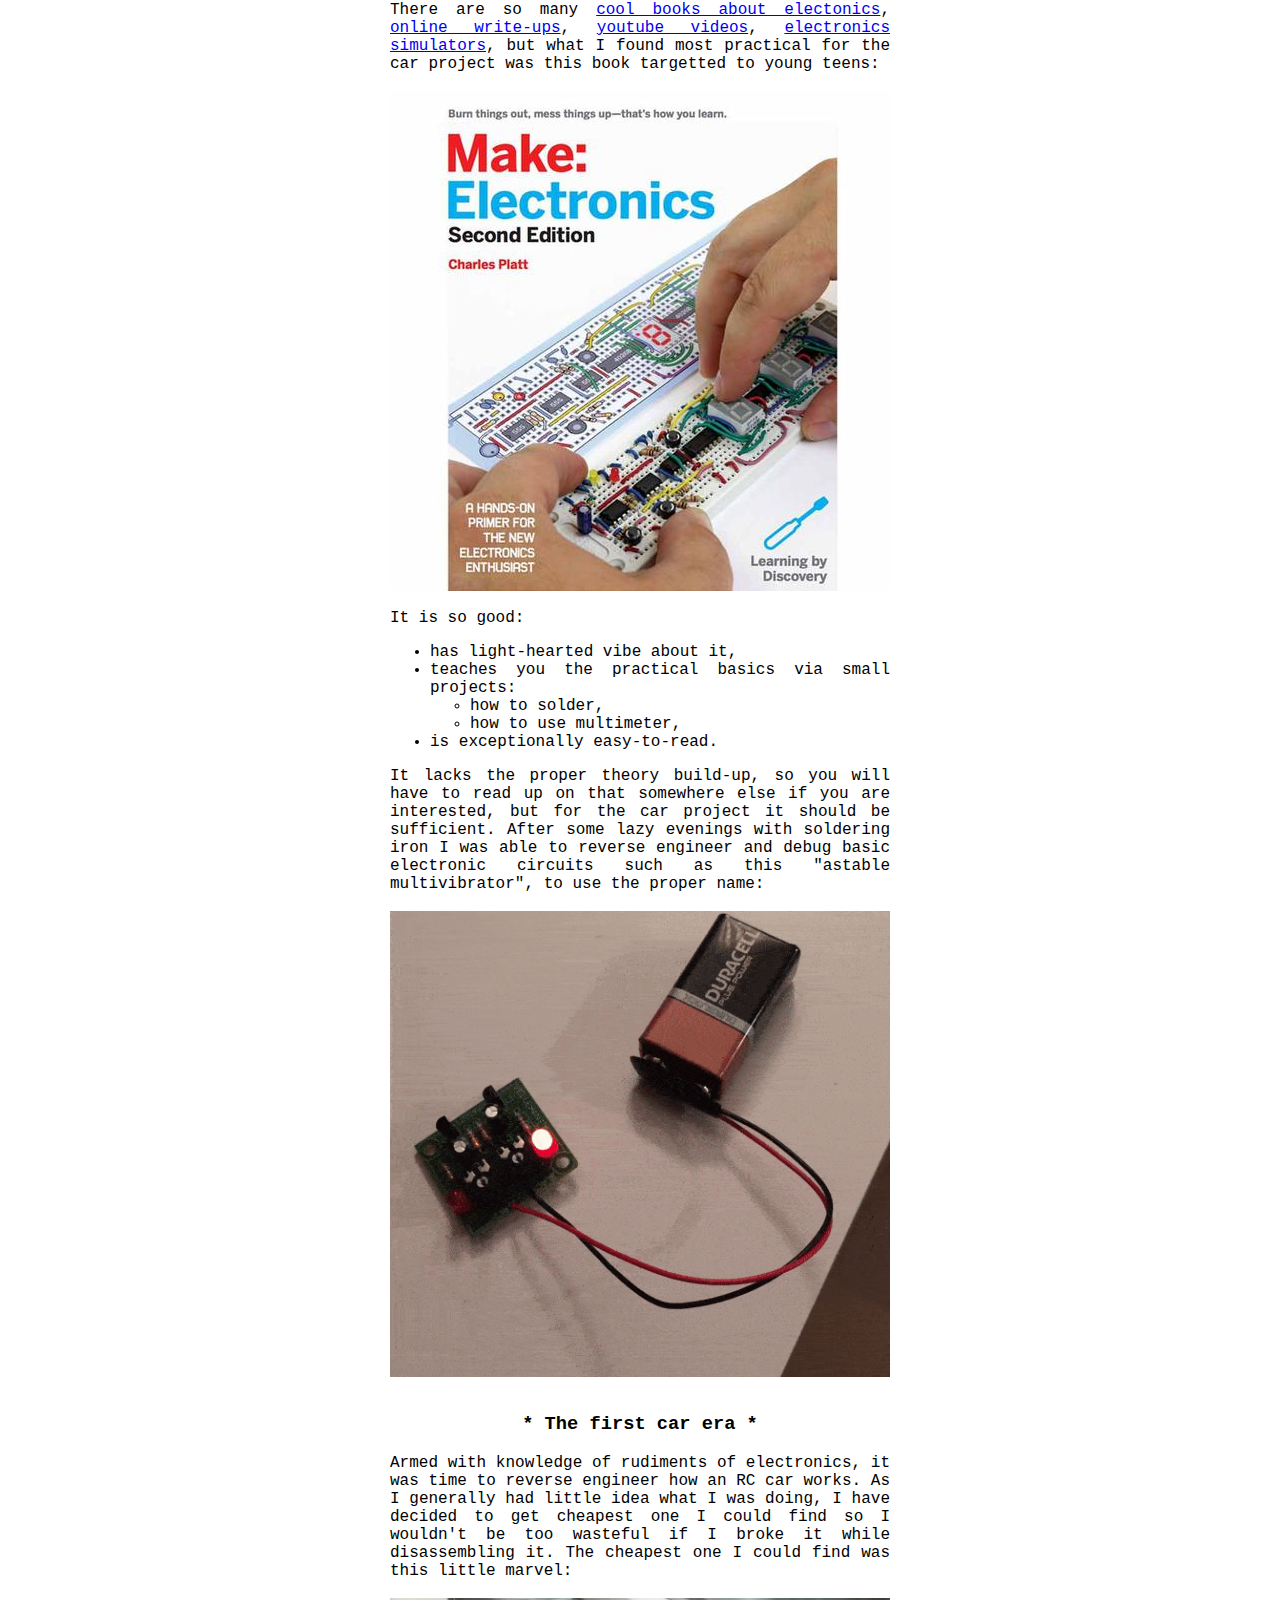
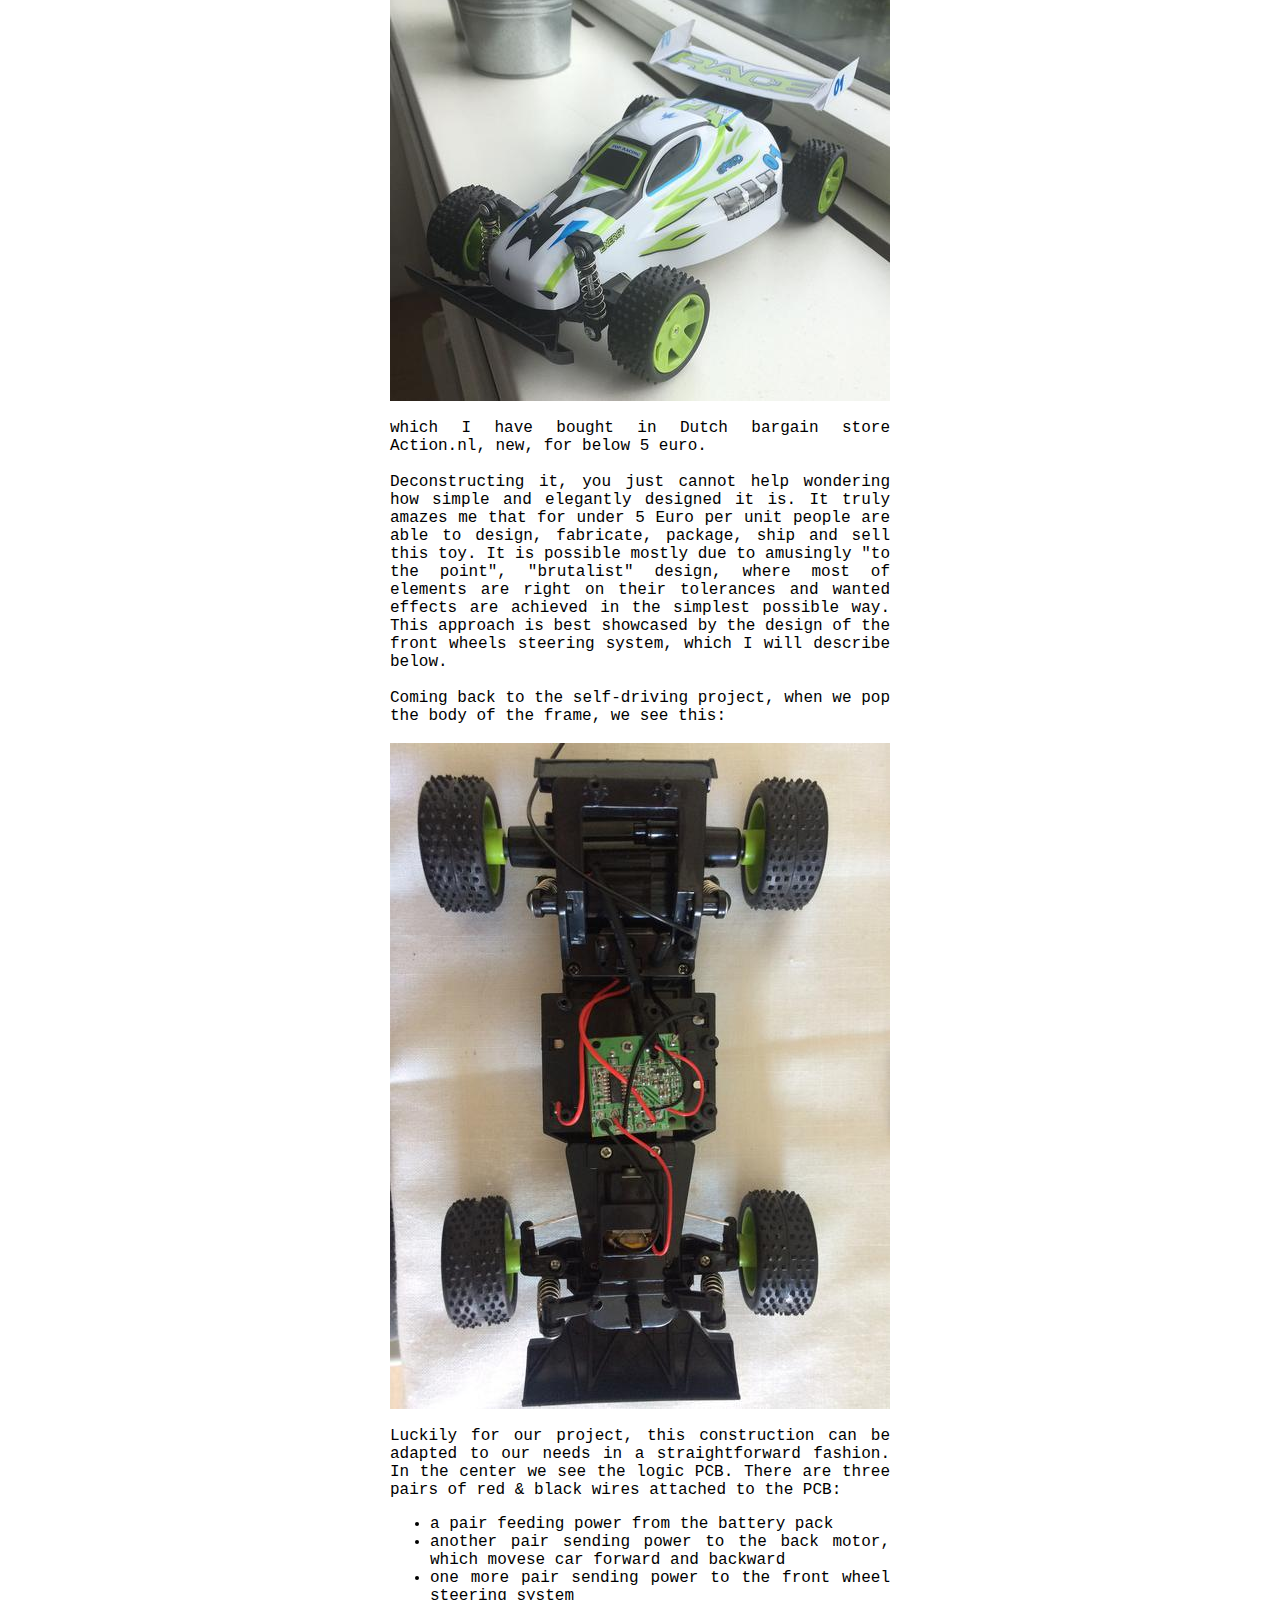
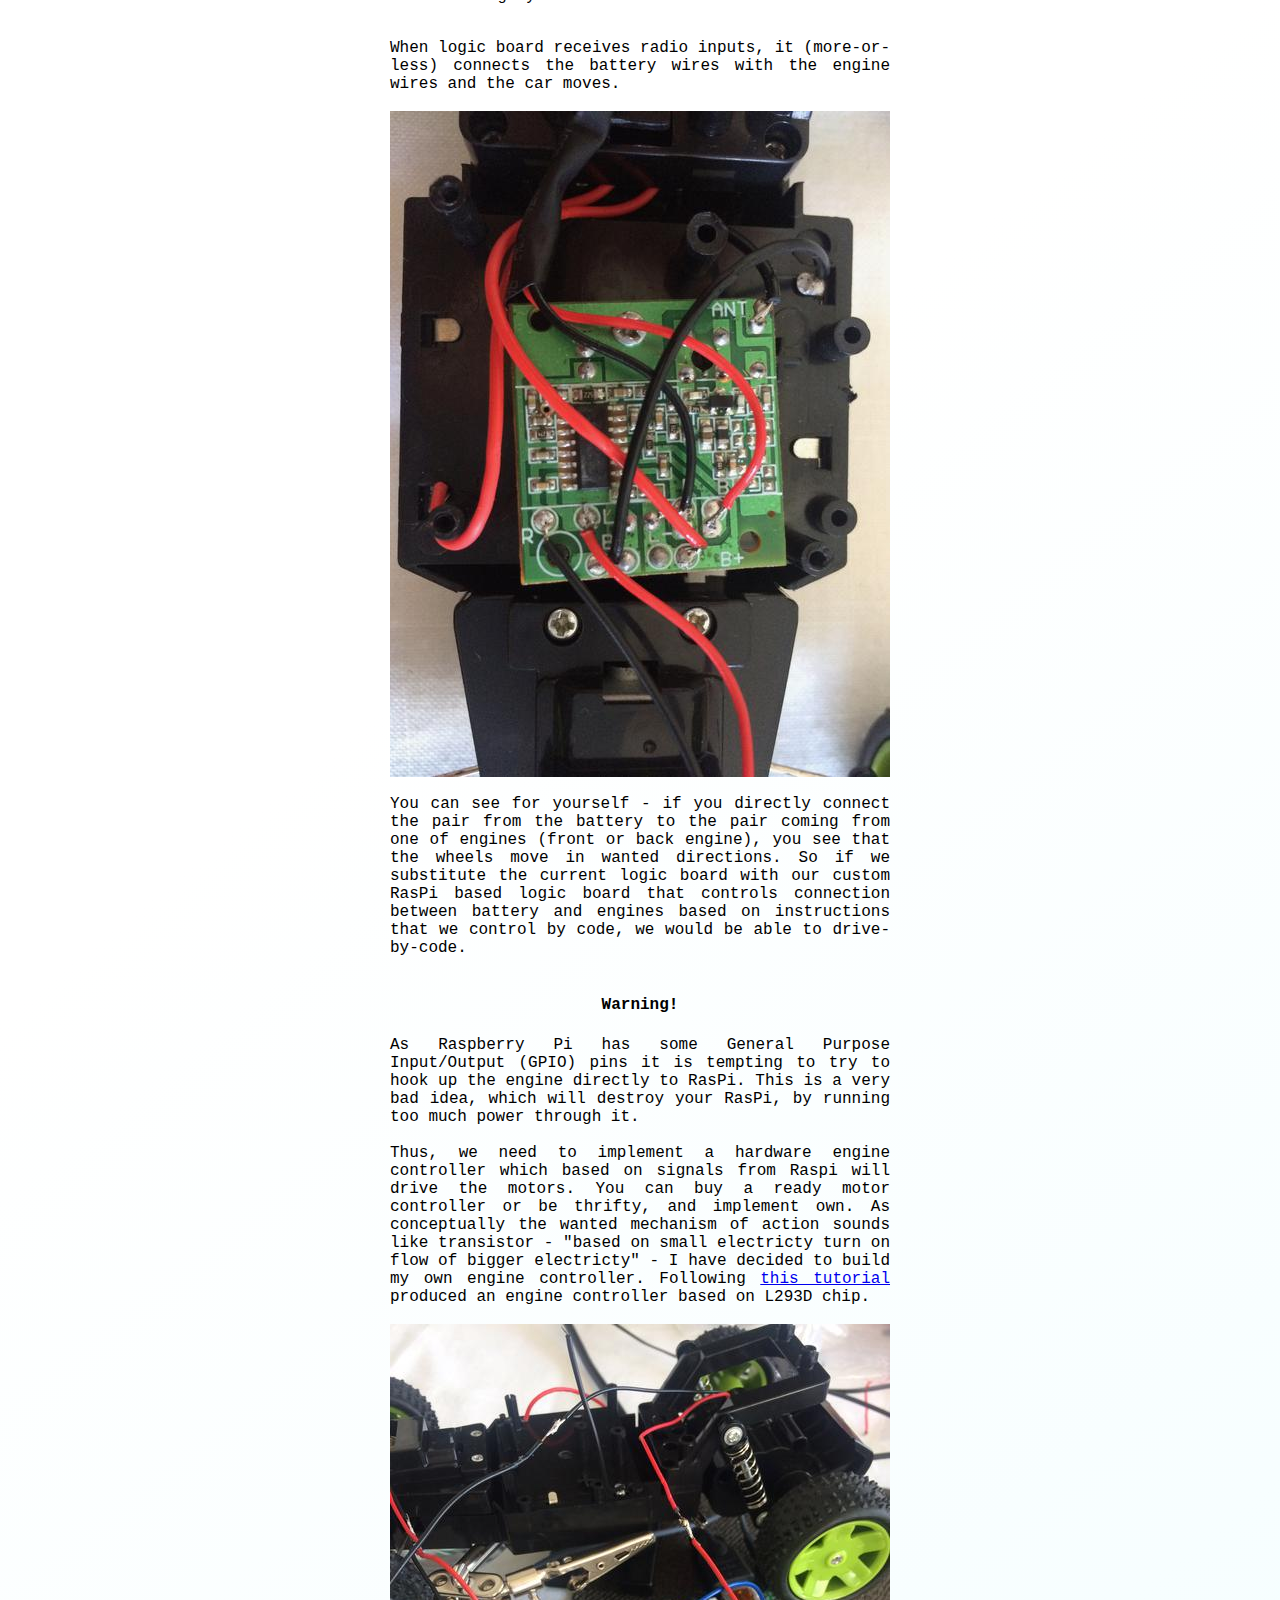
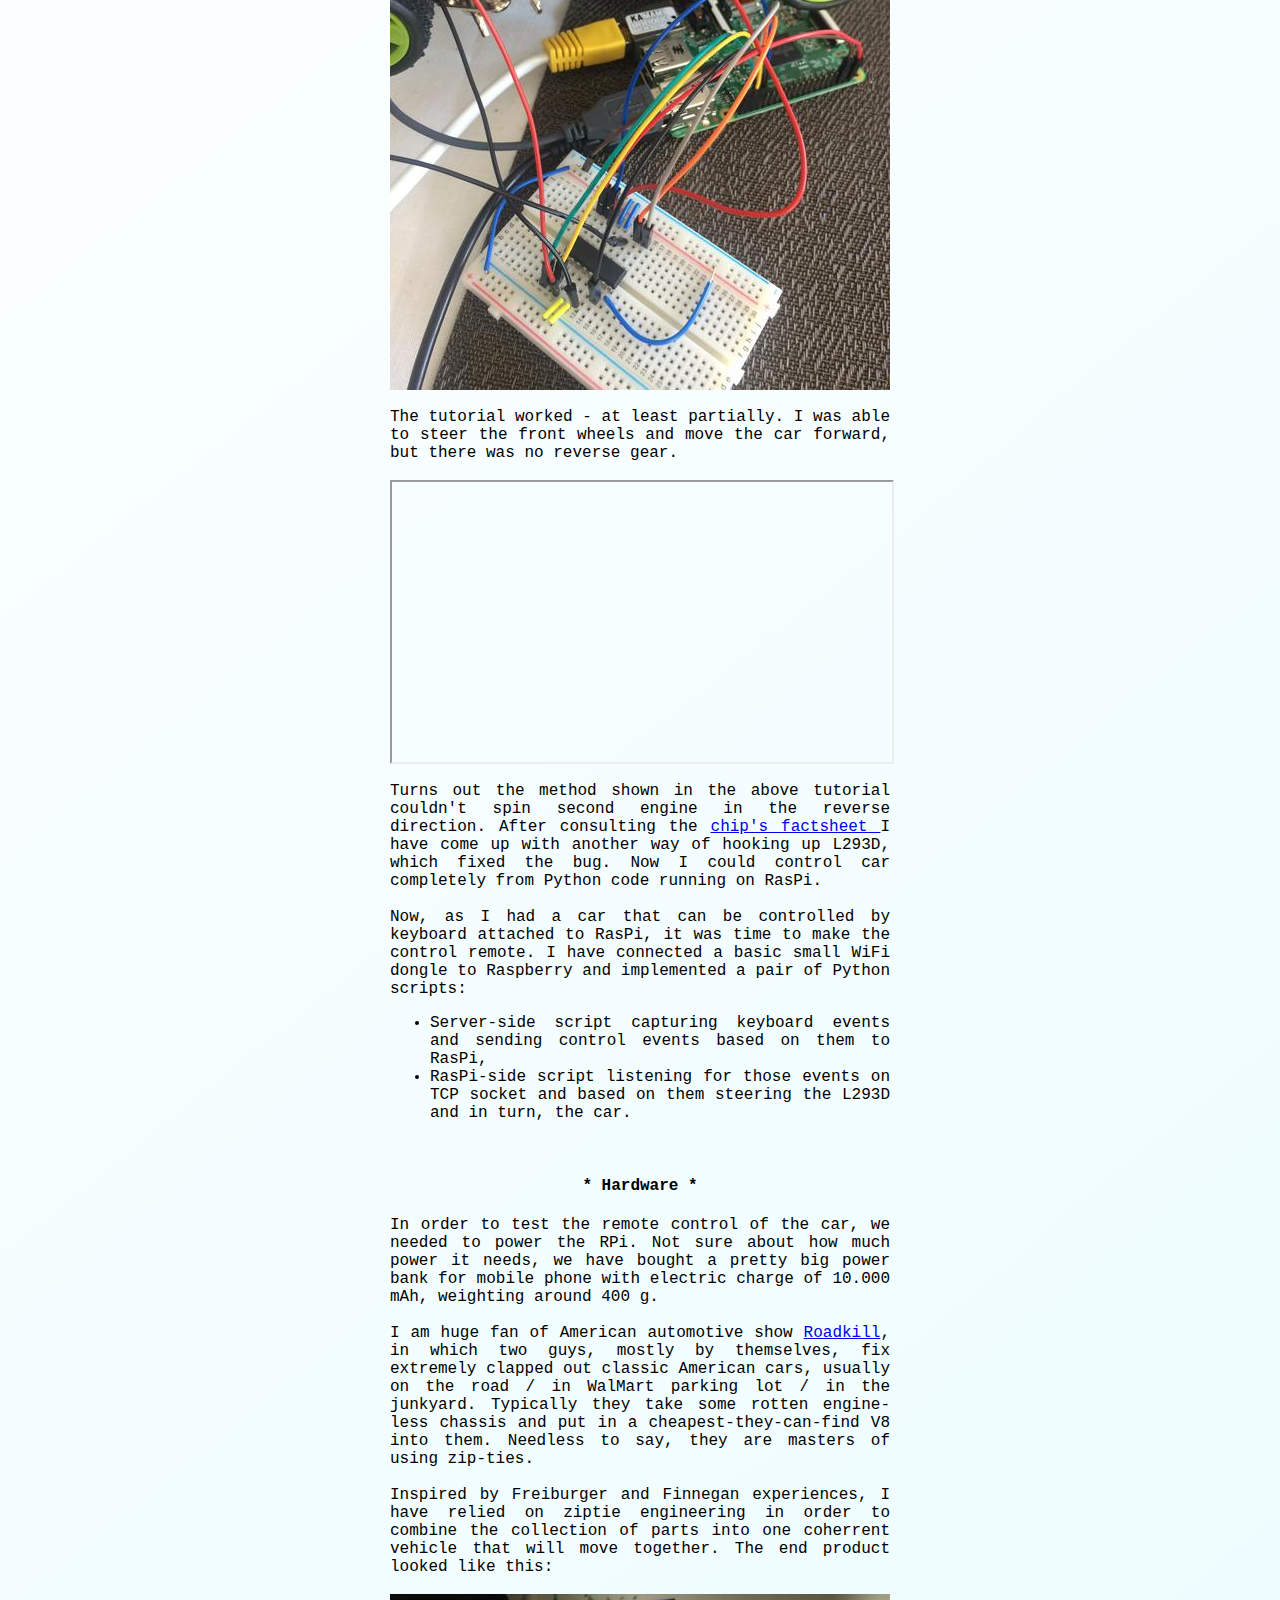
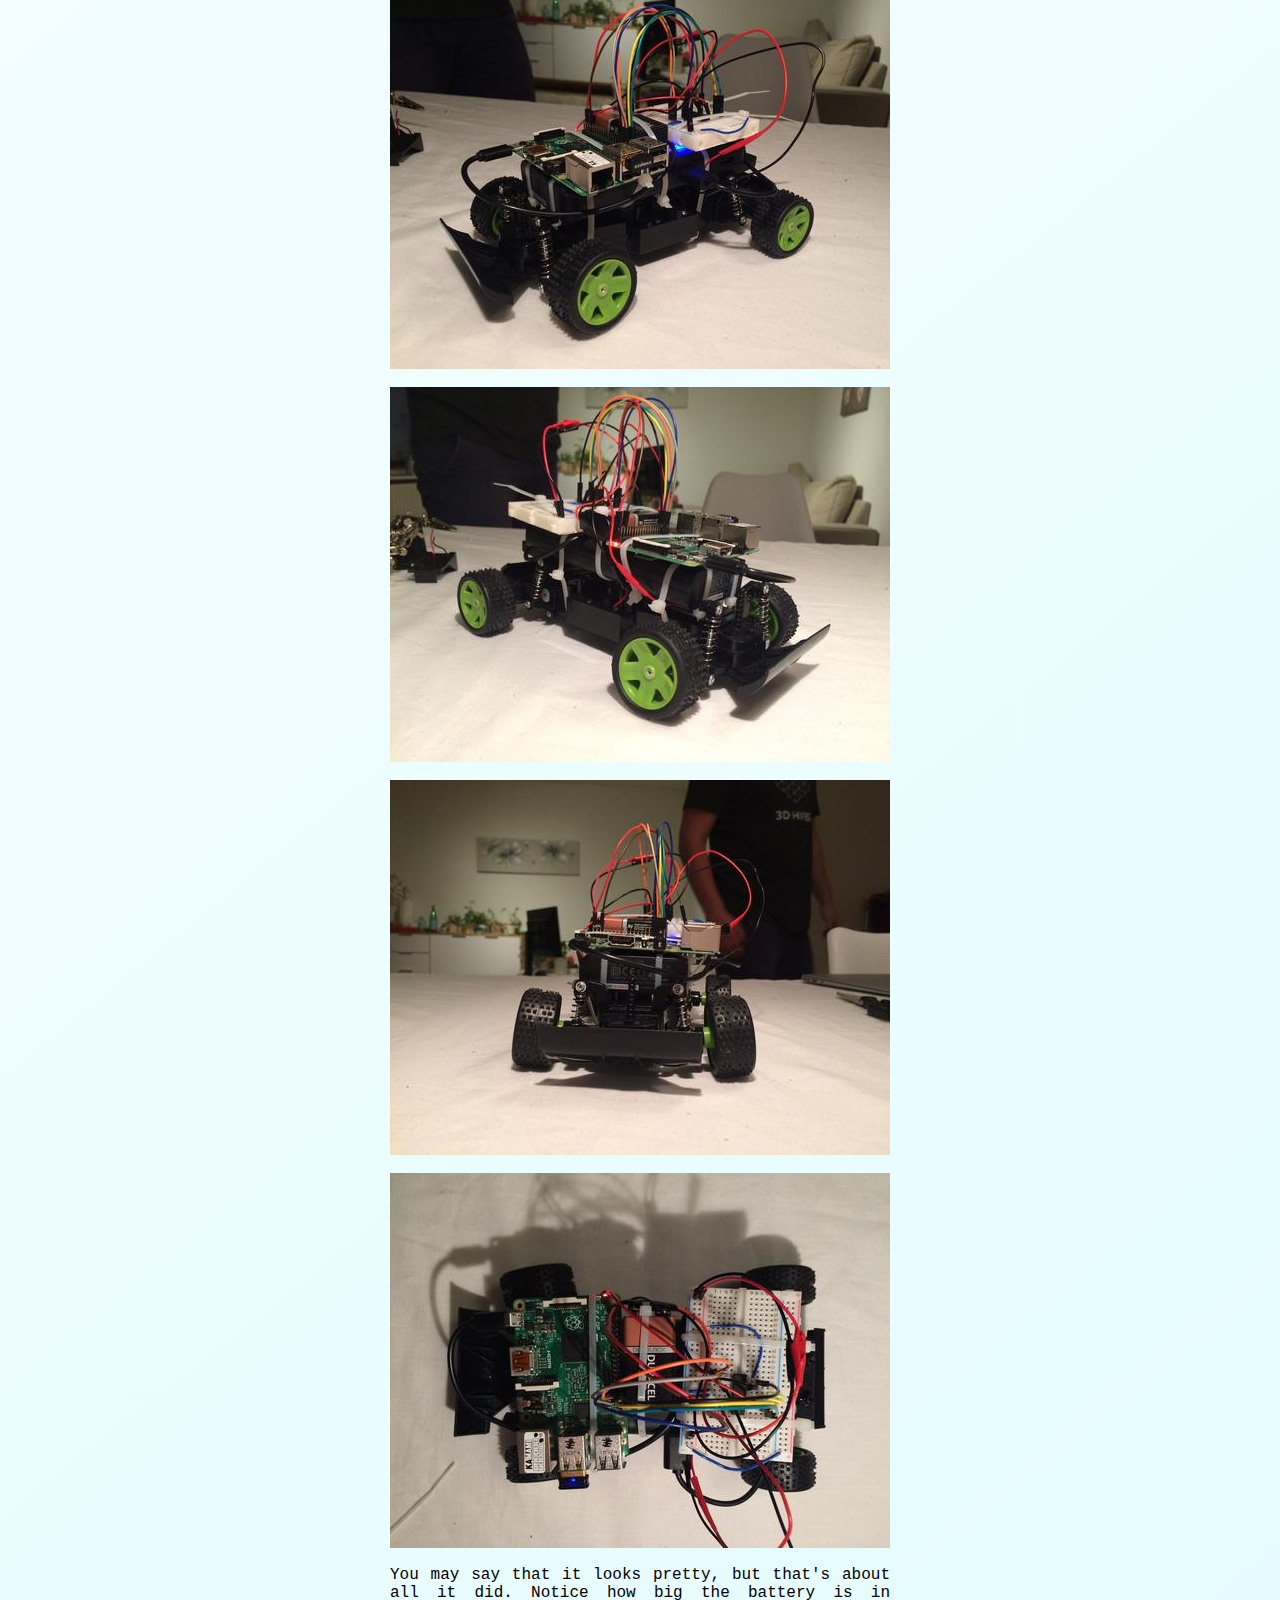
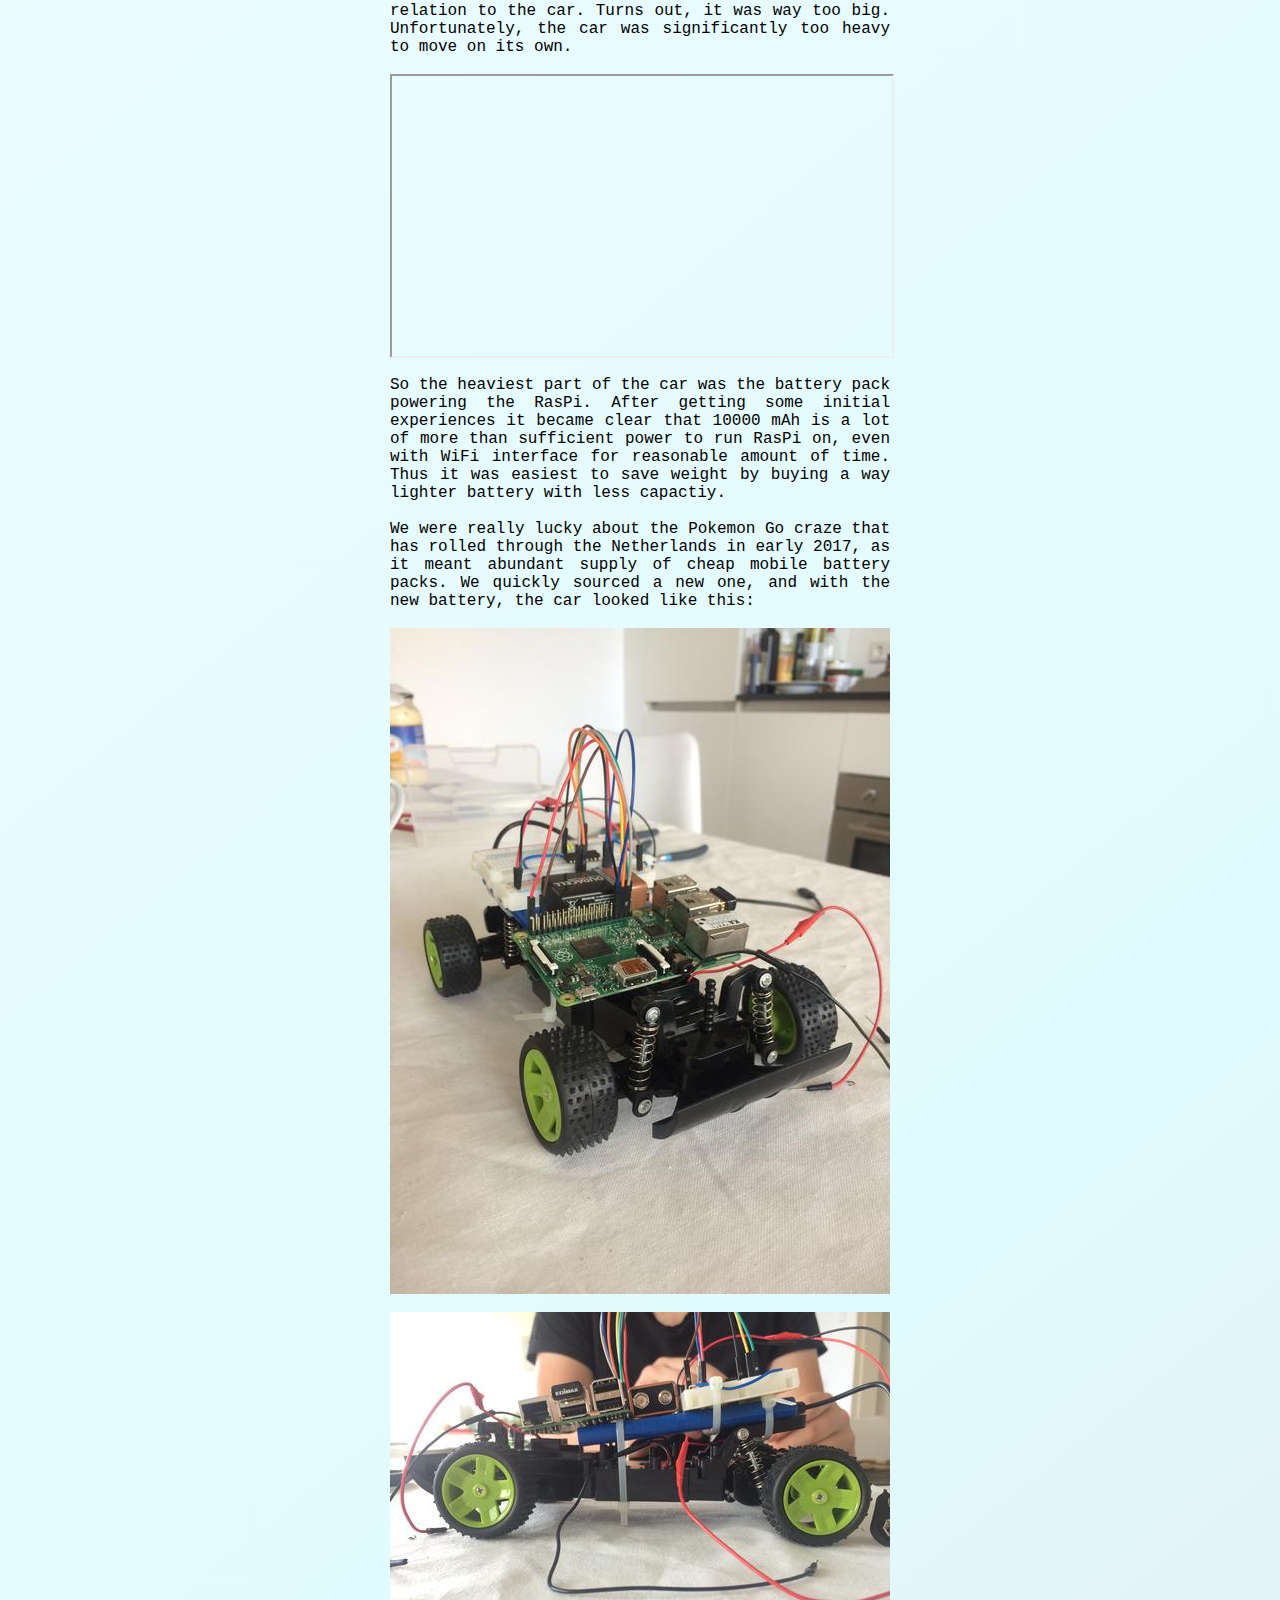
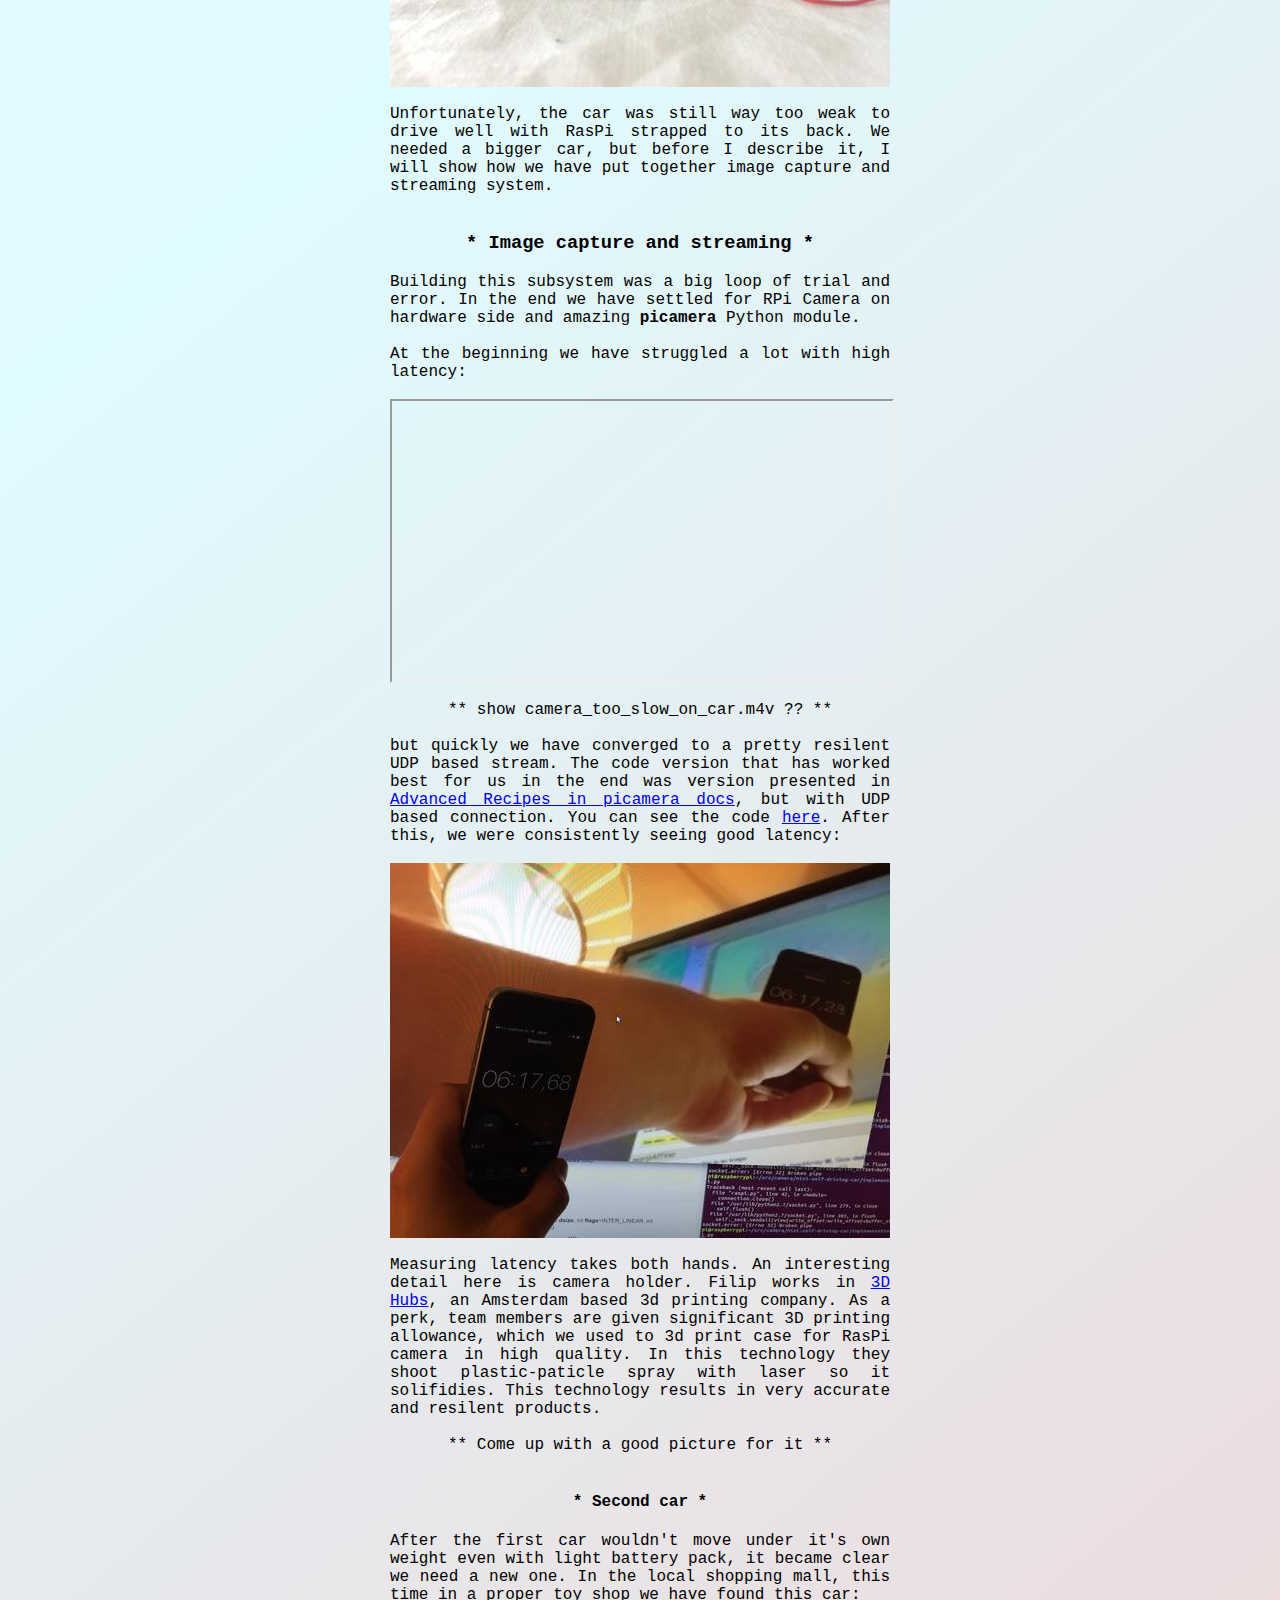
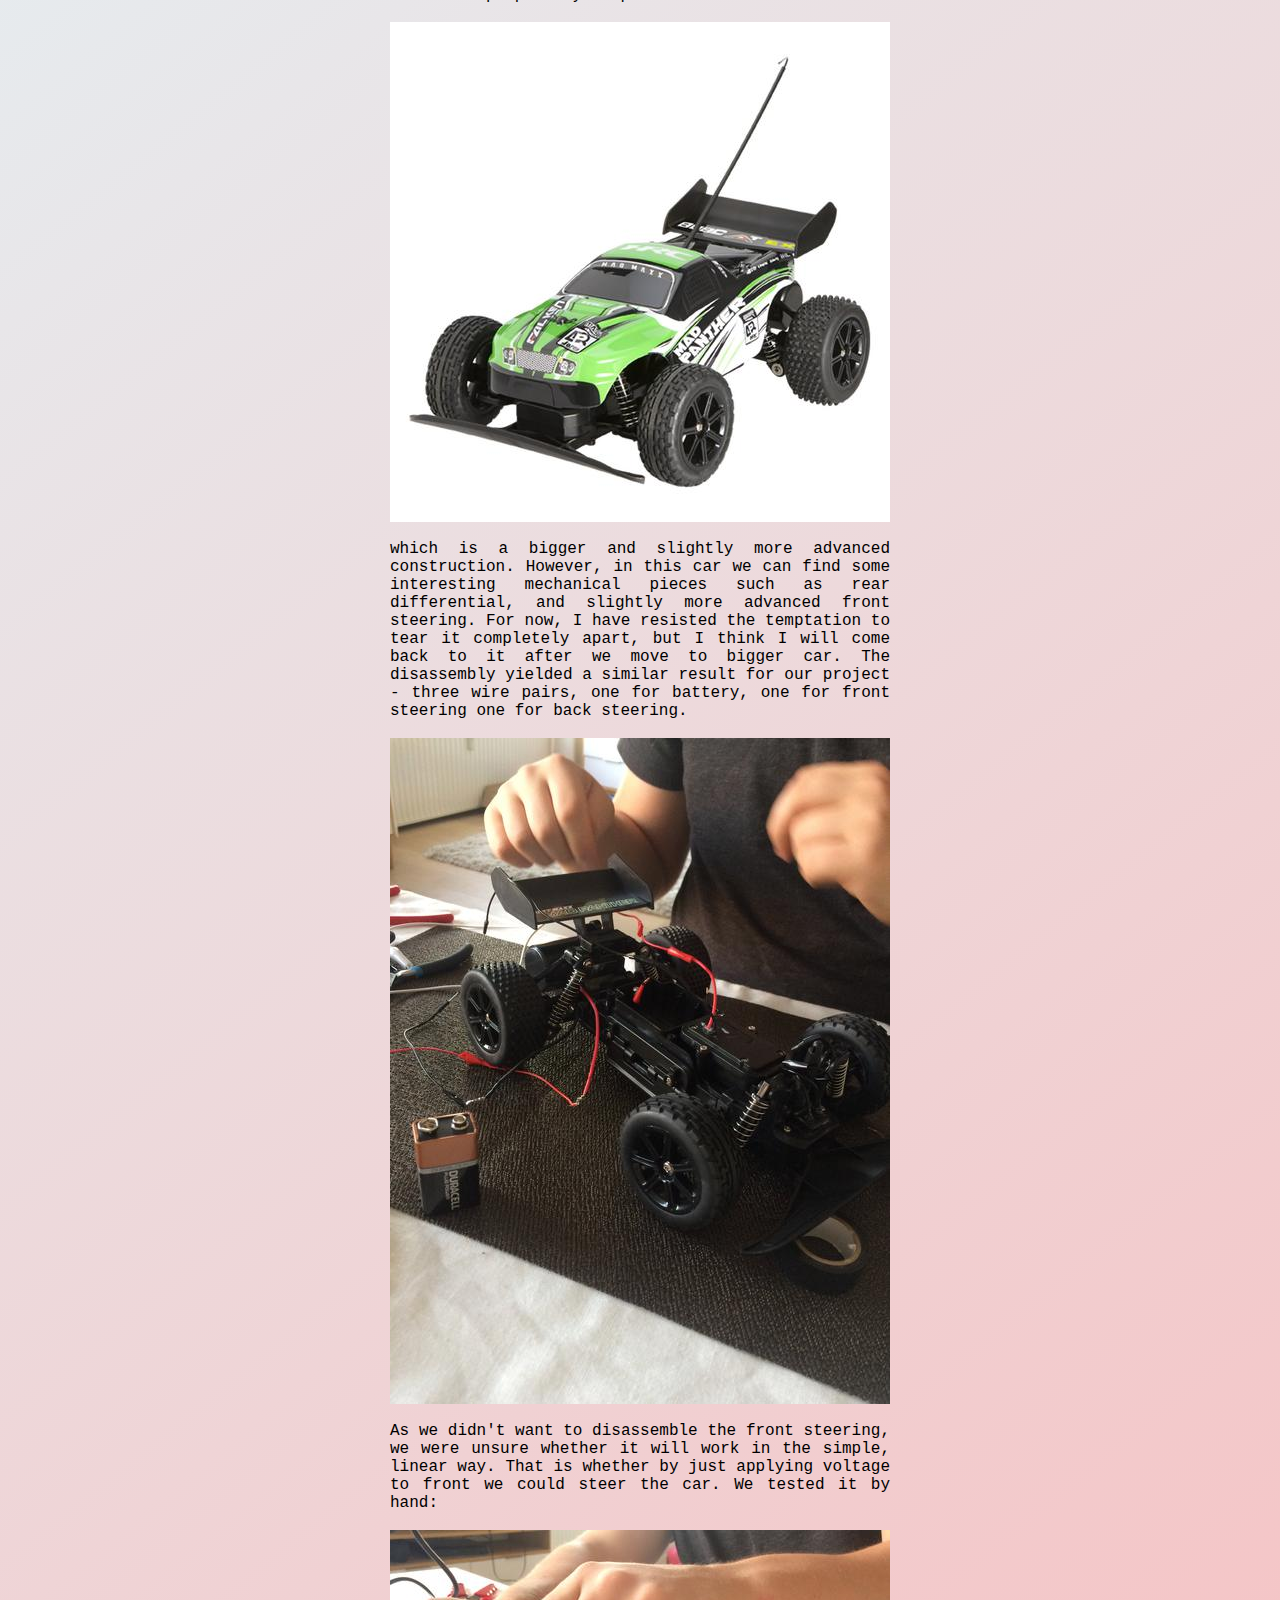
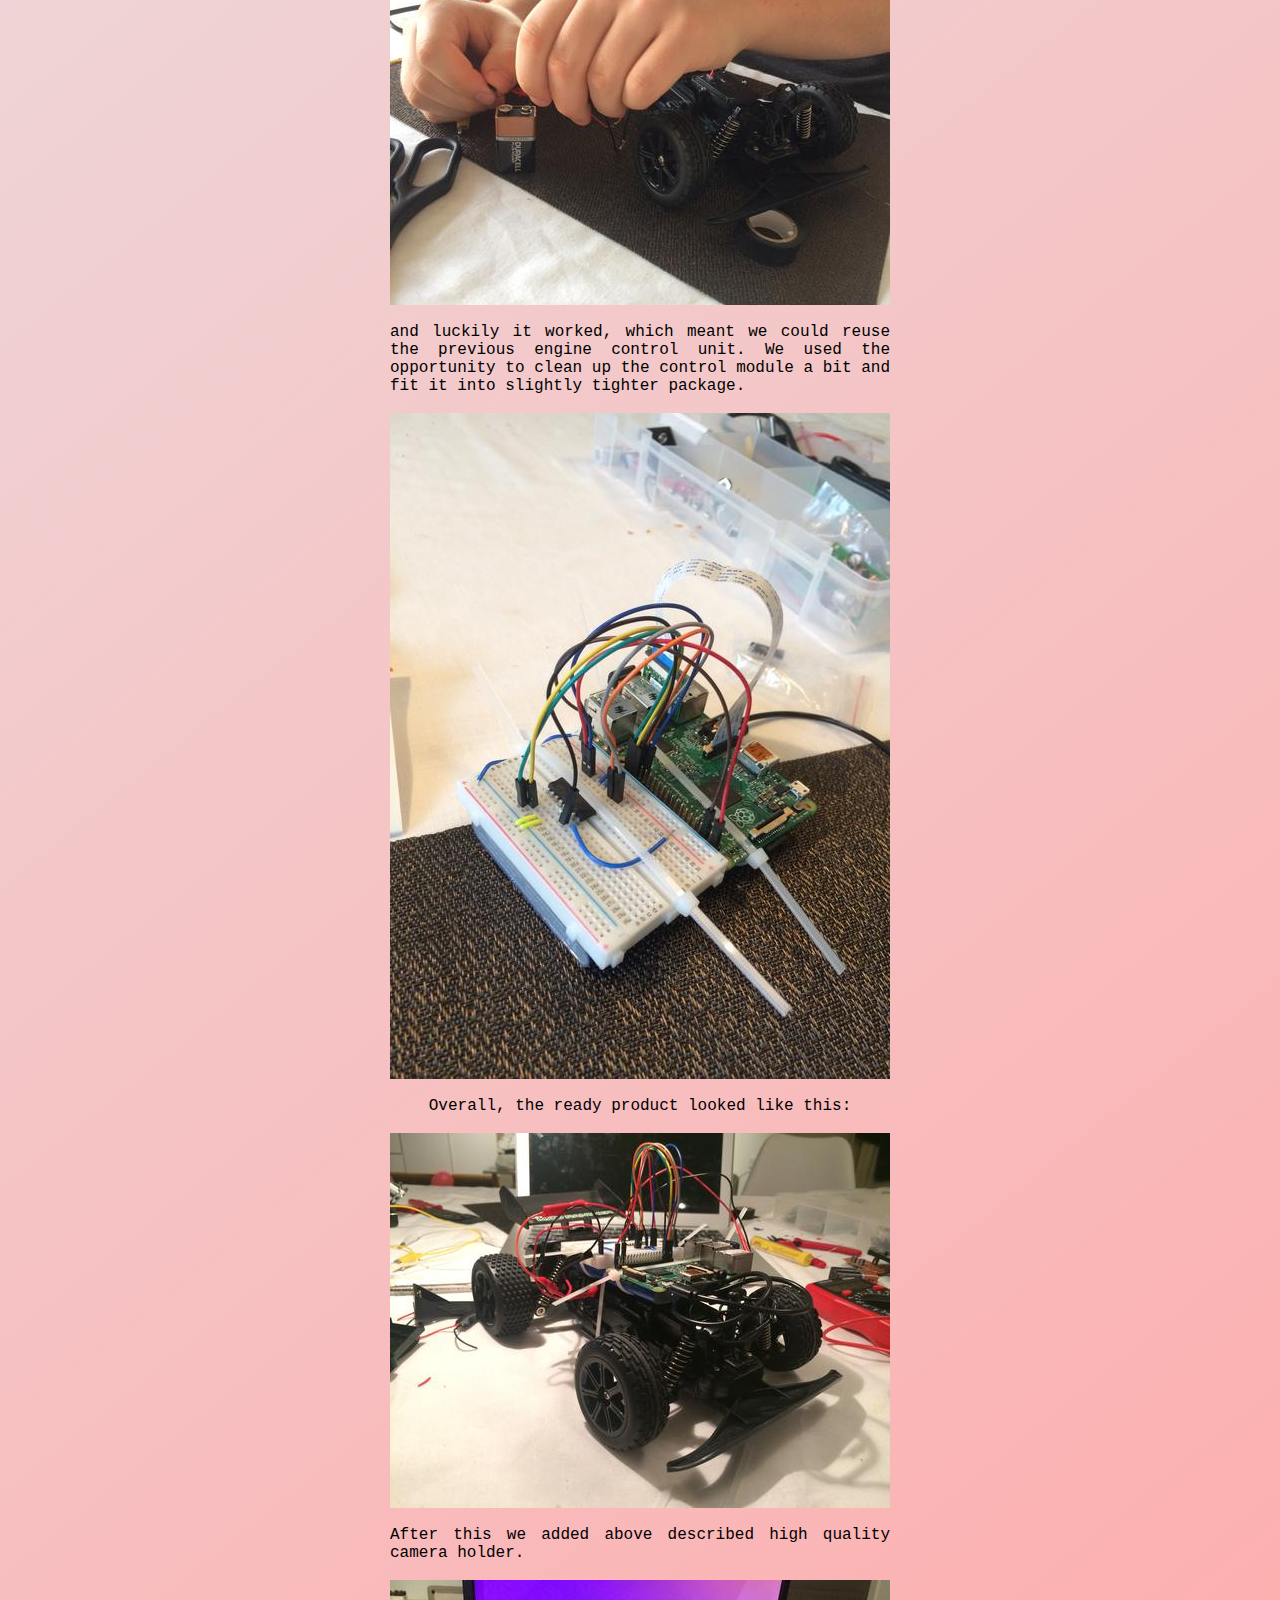
==== commit c5075a7d: "More content" ====
--- a/car.html
+++ b/car.html
@@ -599,30 +599,81 @@
 </ul>
 so in the new implementation, algorithm listens for keyboard events and
 updates the state based on it and we send the state to the car all the
-time over and over again.
-</div>
-<br><br>
-
-<div>
-** You can see code on github **
-</div>
-<br><br>
-
-<div>
-then added stronger Wifi
-</div>
-<br><br>
-
-<div>
-** Picture of stronger wifi **
+time over and over again. You can see the final code 
+<a href="https://github.com/ghostFaceKillah/mini-self-driving-car/blob/master/src/pc/keyboard_state_sender.py">
+here</a>
+and
+<a href="https://github.com/ghostFaceKillah/mini-self-driving-car/blob/master/src/raspi/steering.py">
+here</a>.
+</div>
+<br><br>
+
+<div>
+These changes in code helped the reliablity a lot, but it still wasn't perfect. Still
+in places with weak wifi reception, the car didn't work pefectly.
+We felt there is still room for improvement.
+We tried the easiest thing there was and added stronger Wifi dongle.
+</div>
+<br><br>
+
+<div>
+<a href='img/car/new_wifi_two.jpg'><img src='img/car/new_wifi_two_small.jpg'></a>
+</div>
+<br><br>
+
+<div>
+** show new wifi on car **
 </div>
 <br><br>
 
 <h4>Machine learning</h4>
 
 <div>
-Idea was to do Nvidia paper, seen it used at Udacity
-self driving car nanodegree and in comma.ai paper.
+We have implement ConvNet-based behavioral cloning system that
+steers the car.
+It is a variation of widely used Nvidia implementation.
+</div>
+<br><br>
+
+<div>
+The inspiration came from many places:
+<ul> 
+<li> Reading the original Nvidia papers
+    <a href="https://arxiv.org/pdf/1704.07911.pdf">
+    "Explaining How a Deep Neural Network Trained with End-to-End Learning Steers a Car"
+    </a>
+    and
+    <a href="https://arxiv.org/pdf/1604.07316v1.pdf">
+    "End to End Learning for Self-Driving Cars"
+    </a>
+<li> Berkley <a href="http://rll.berkeley.edu/deeprlcourse/"> Deep reinforcement learning class </a>
+<li> Udacity self-driving car nanodegree
+<li> Reading Comma.ai paper <a href="https://github.com/commaai/research"> 
+"Learning a Driving Simulator"</a>
+</ul>
+</div>
+<br><br>
+
+<div>
+Different thing is that Nvidia has 3 cameras which enable to gather 3
+trajectories in one goal, especially trajectories around the most optimal one.
+This is pretty big problem in behavioral clonging
+</div>
+<br><br>
+
+<div>
+In our case it is kind ok, because we have less general problem (only so many
+tracks you can build around house), the track we follow is clearer and has less
+variations than real-life road lanes and we have significant variance over
+consecutive runs (we have more runs over the same area of track with a lot more
+variance than in the case of real life car).
+</div>
+<br><br>
+
+<div>
+You can see that it is not perfect, doesn't stay inside of the track, but wit
+current controls it may be beyond possible.  Should be possible with car that
+has more precise and possibly non-binary left-right steering.
 </div>
 <br><br>
 
@@ -669,7 +720,17 @@
 <br><br>
 
 <div>
-Didn't work!
+Then noticed that horizon is not consitent around takes...
+</div>
+<br><br>
+
+<div>
+Corrected, gathered data again...
+</div>
+<br><br>
+
+<div>
+Still didn't work!
 </div>
 <br><br>
 
@@ -684,7 +745,7 @@
 <br><br>
 
 <div>
-Cast to greyscale.
+Cast to greyscale, cropped.
 </div>
 <br><br>
 
@@ -694,7 +755,14 @@
 <br><br>
 
 <div>
-It worked.
+It worked!
+</div>
+<br><br>
+
+<div>
+Somewhat... Doesn't stay perfectly inside of the track
+(everything happens so much faster compared to real life car)
+Tested well only around one turn track.
 </div>
 <br><br>
 
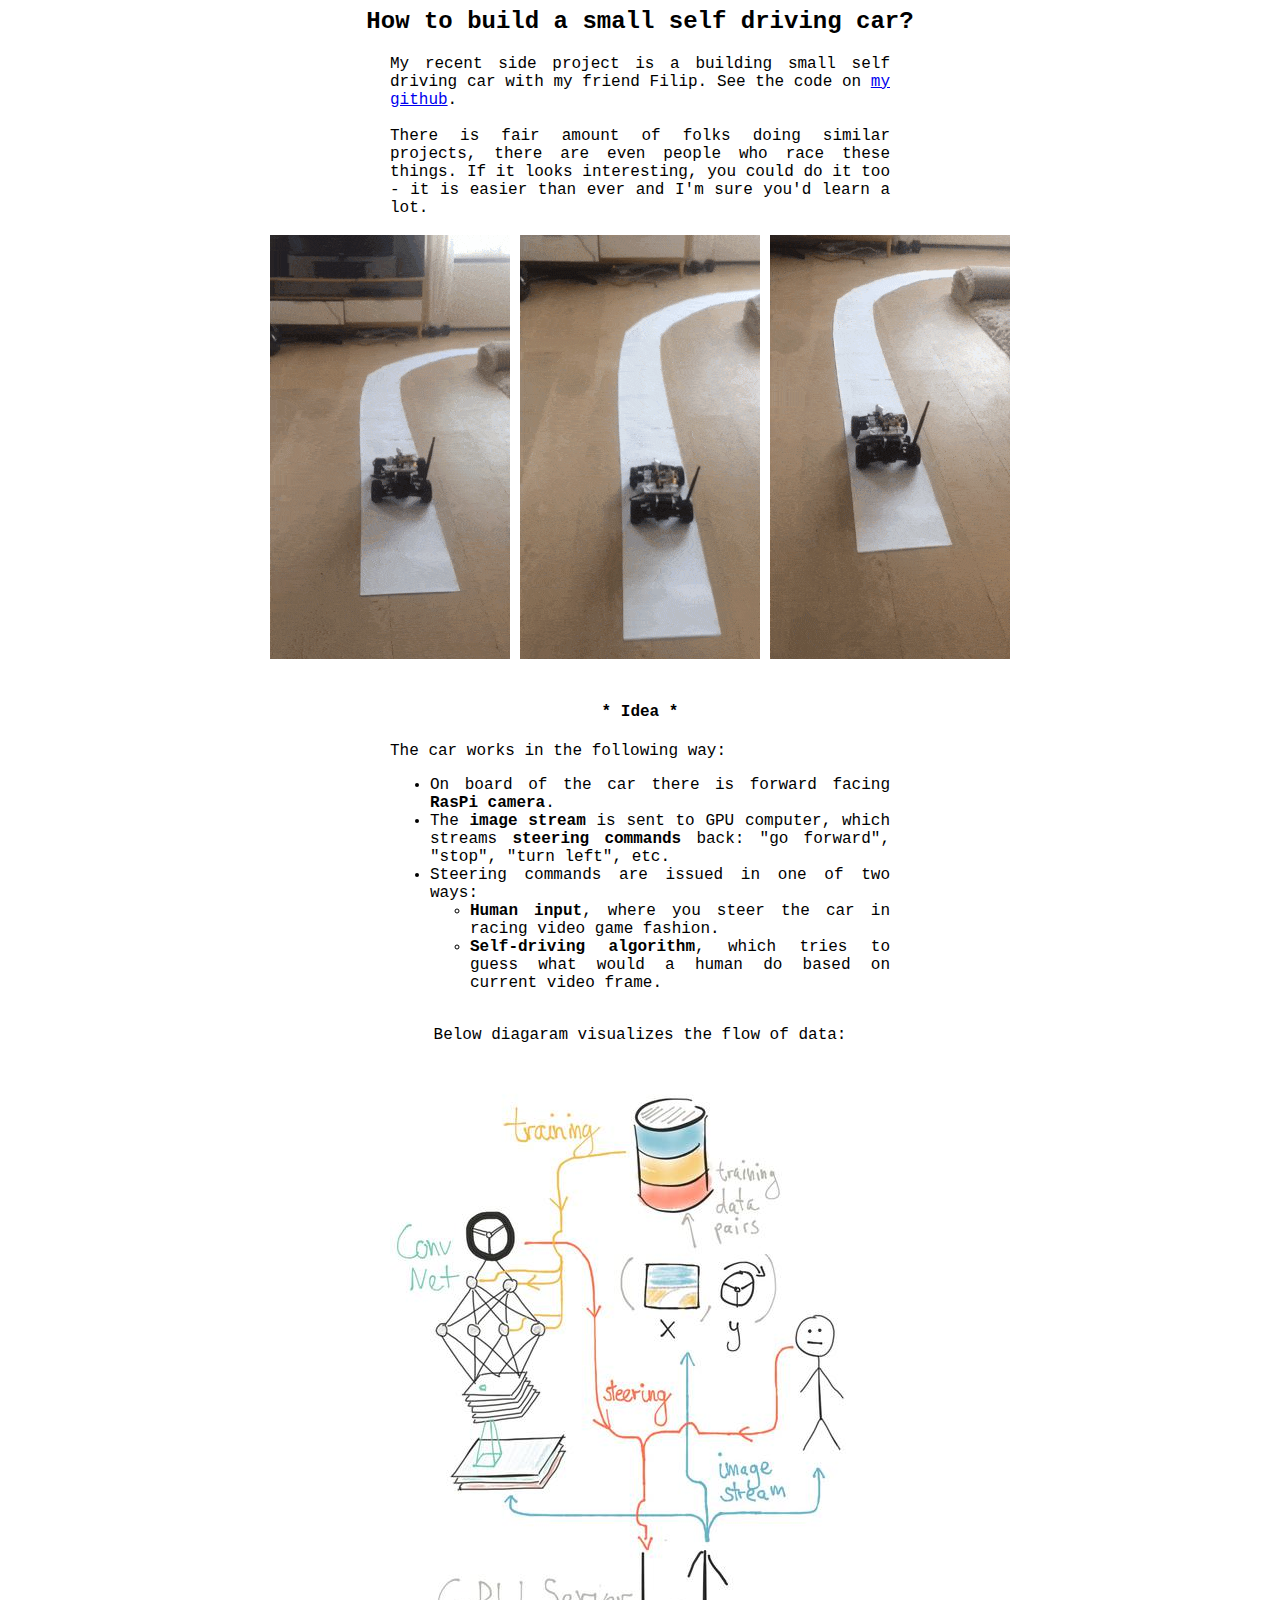
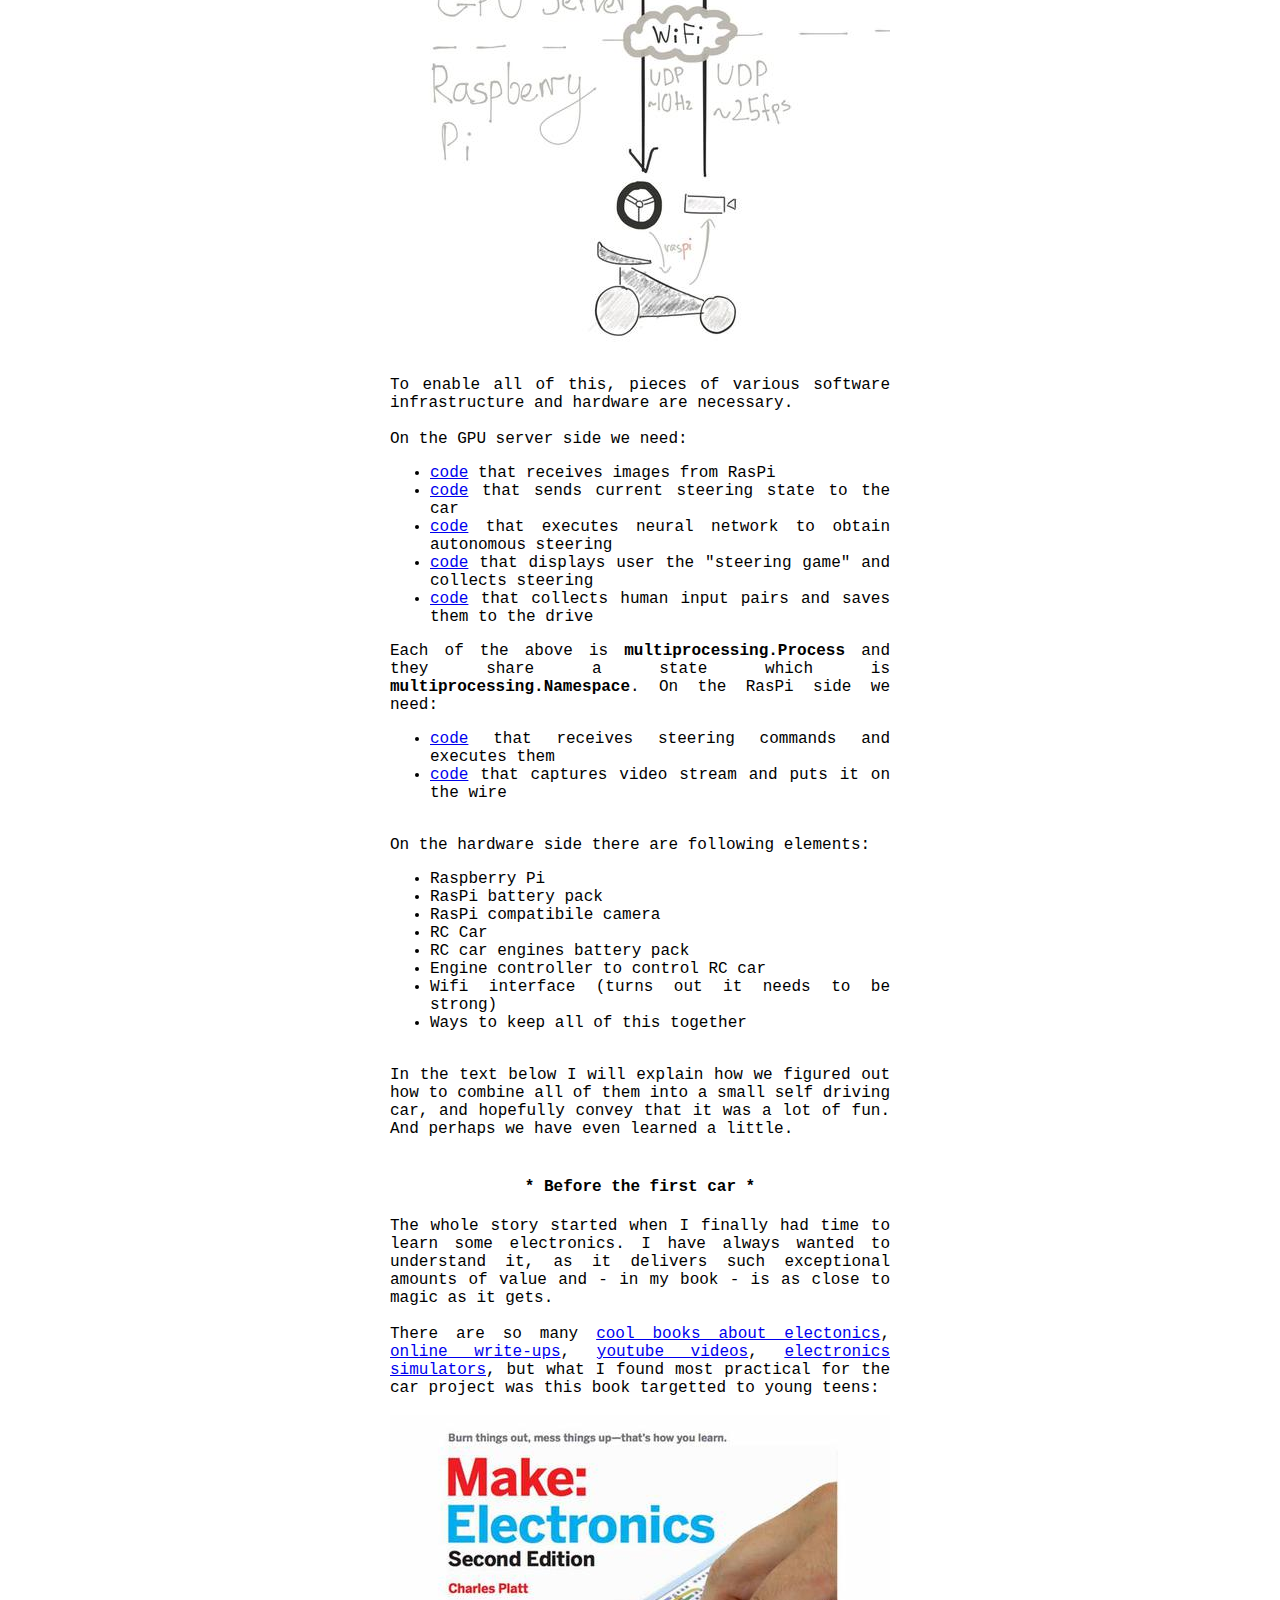
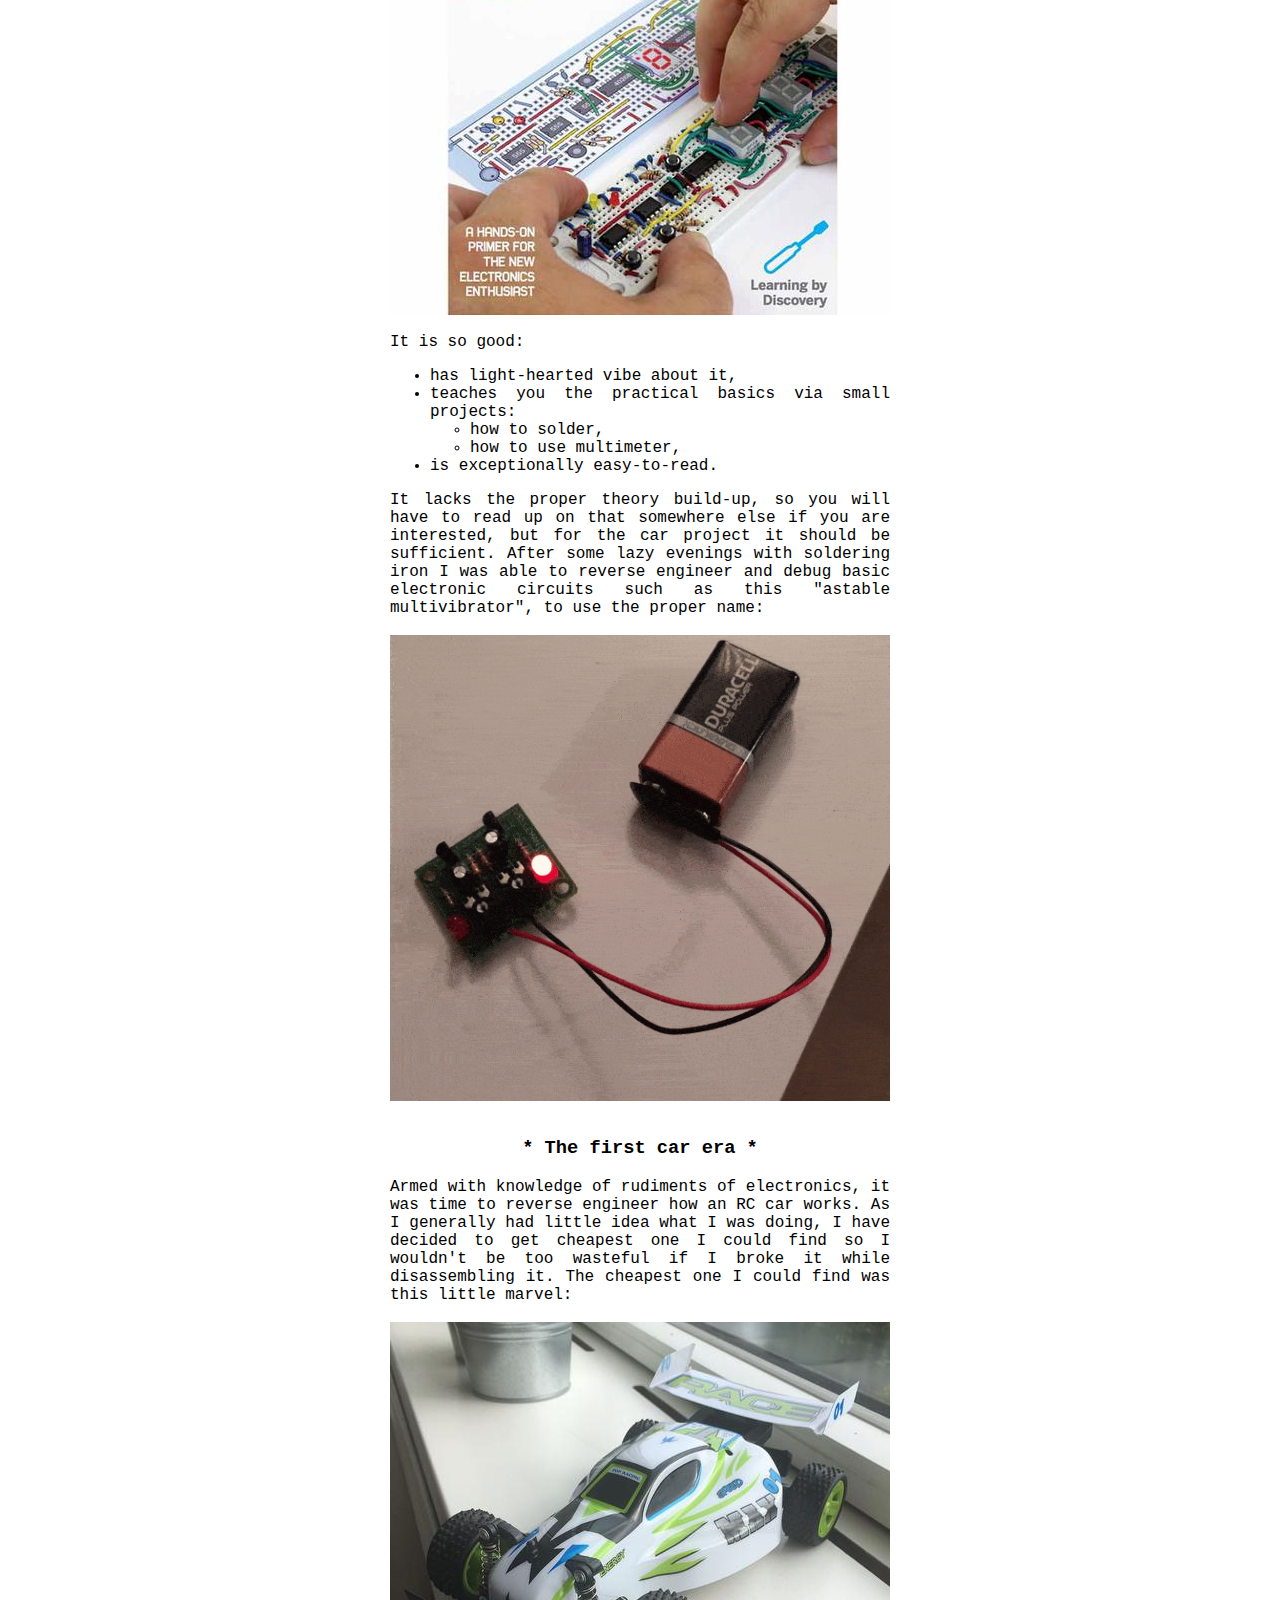
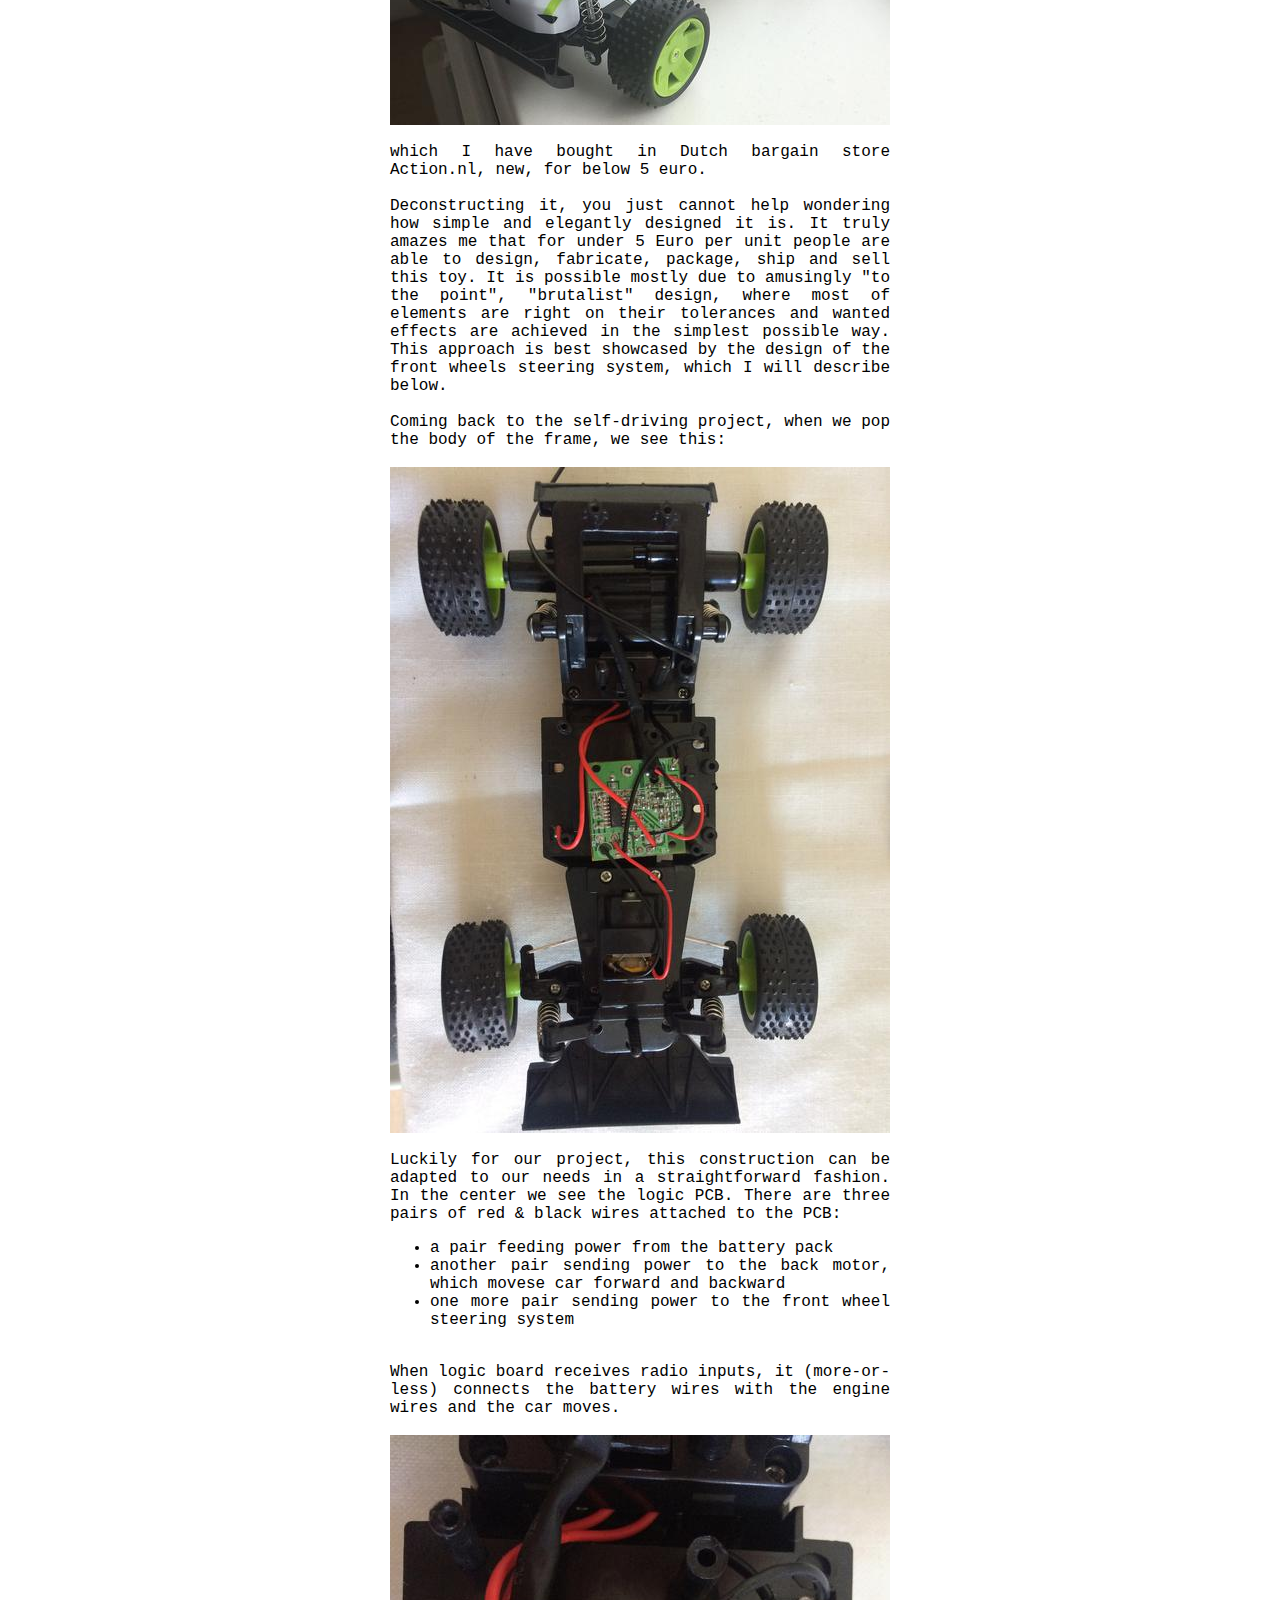
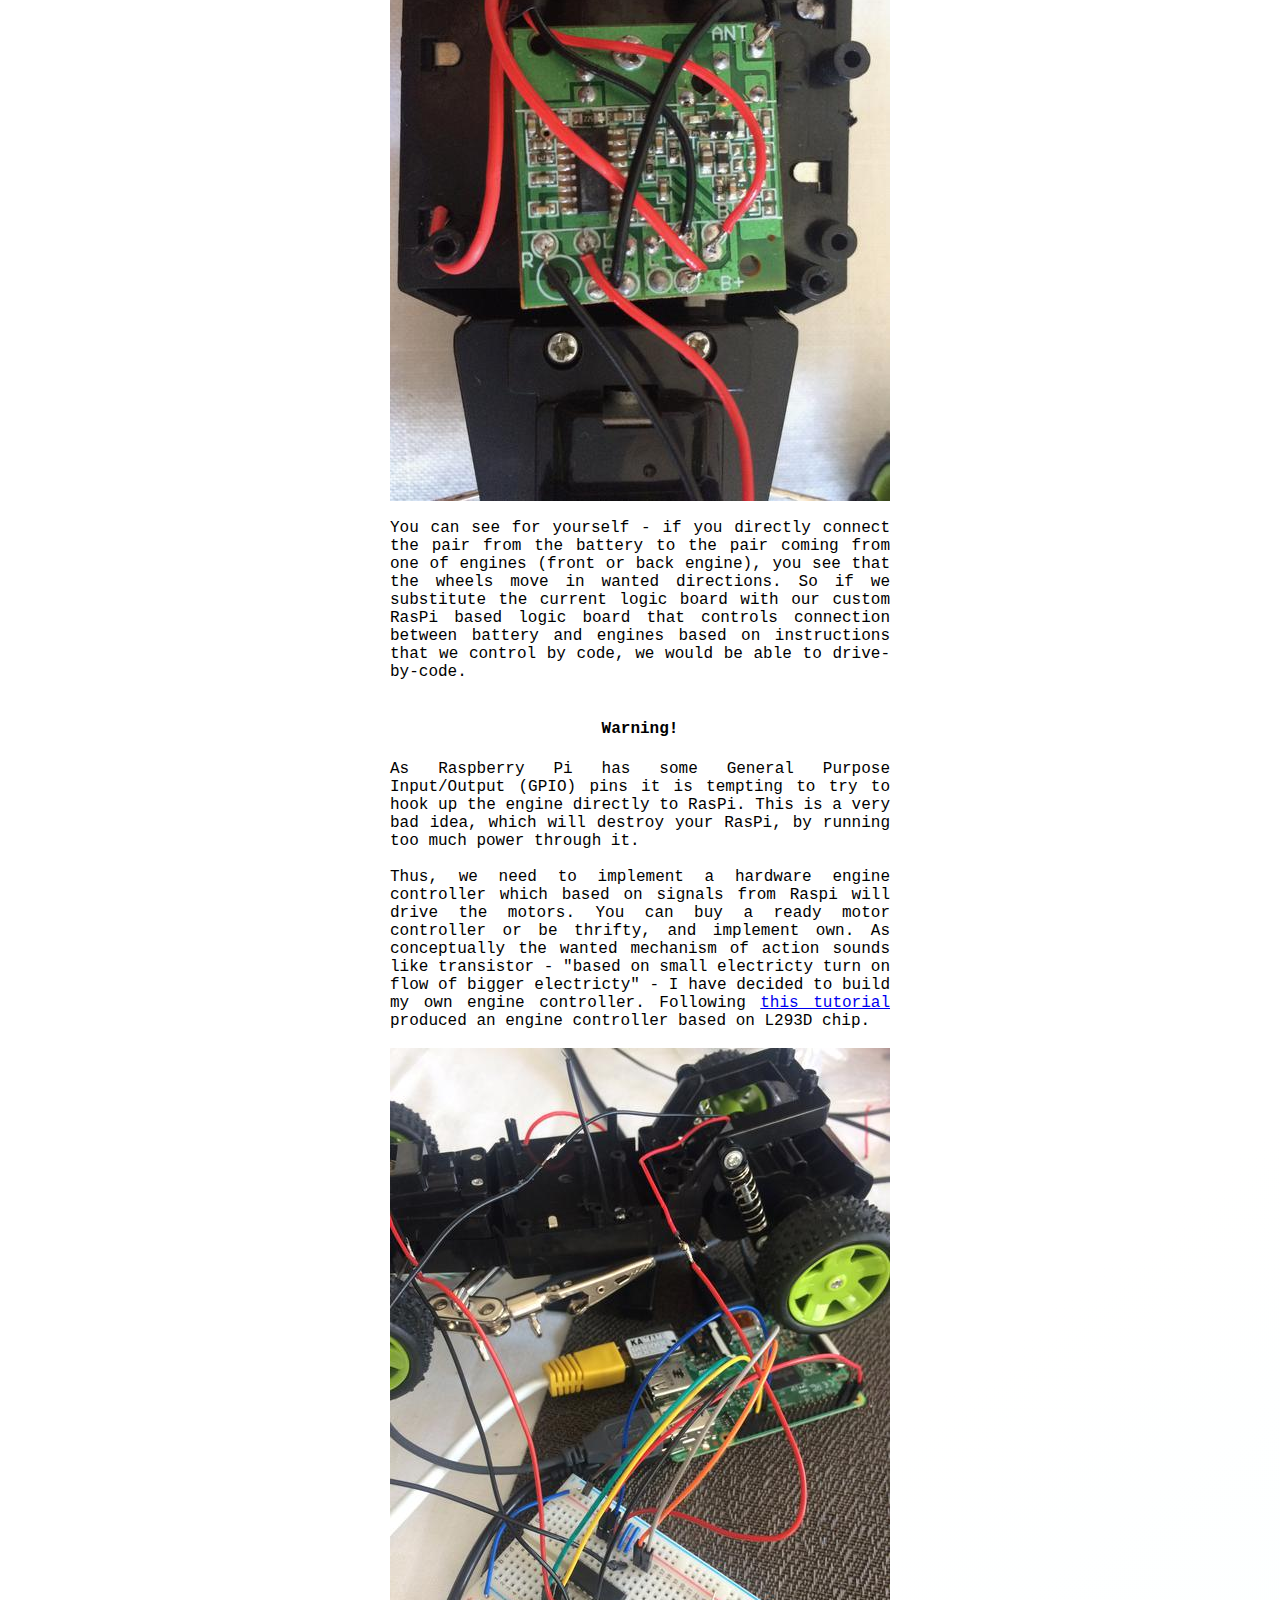
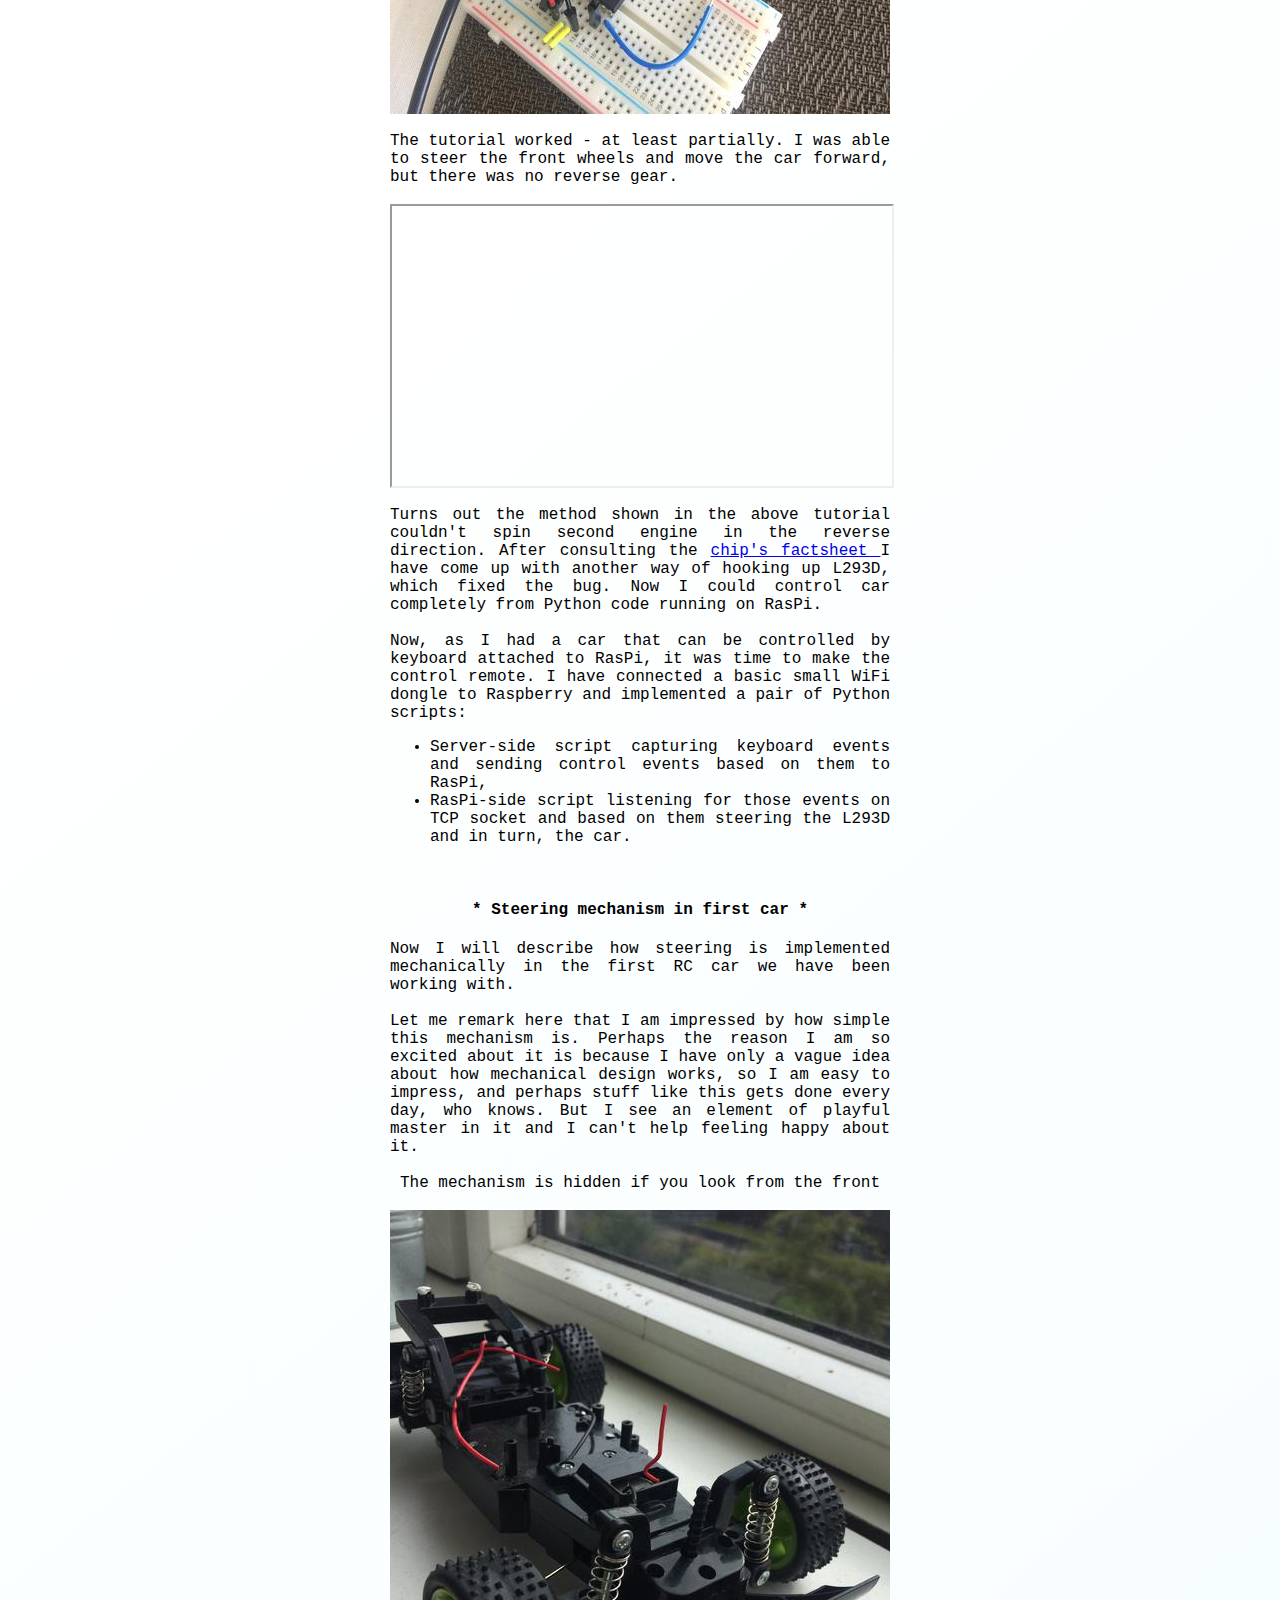
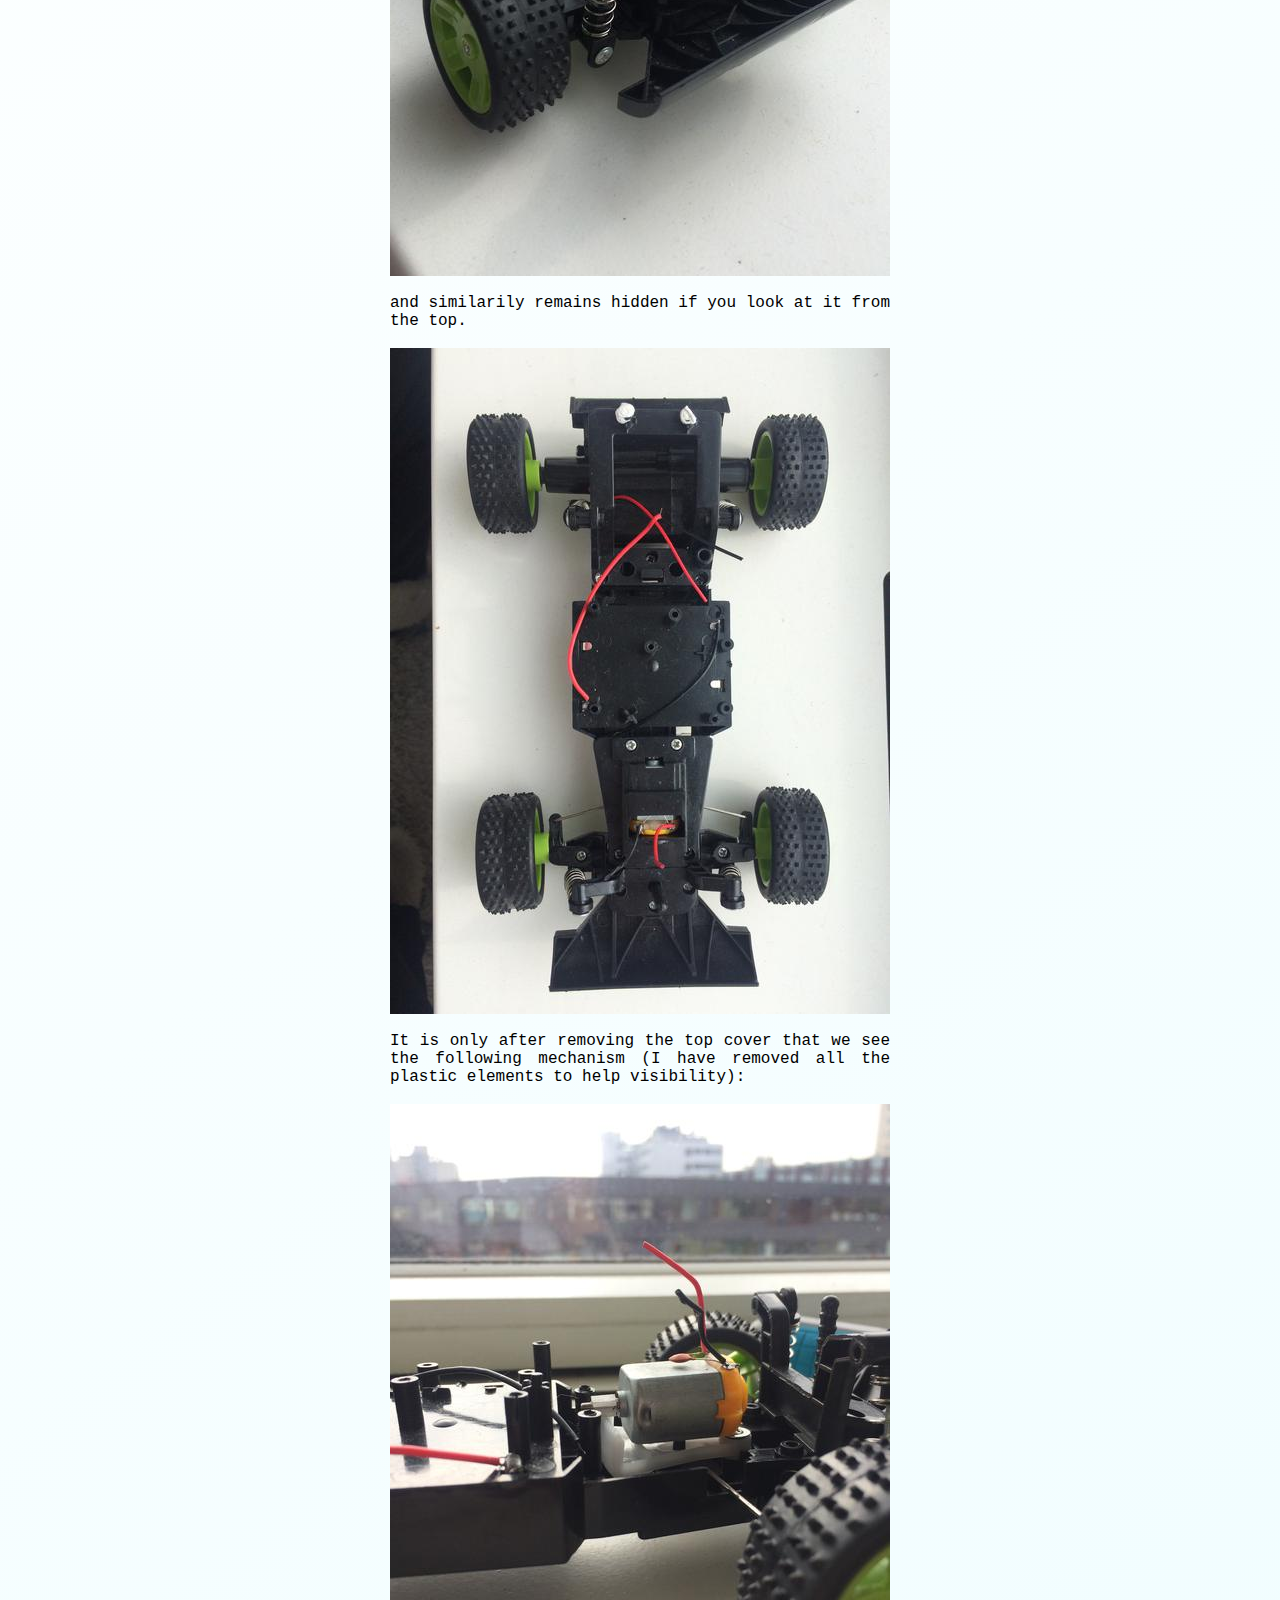
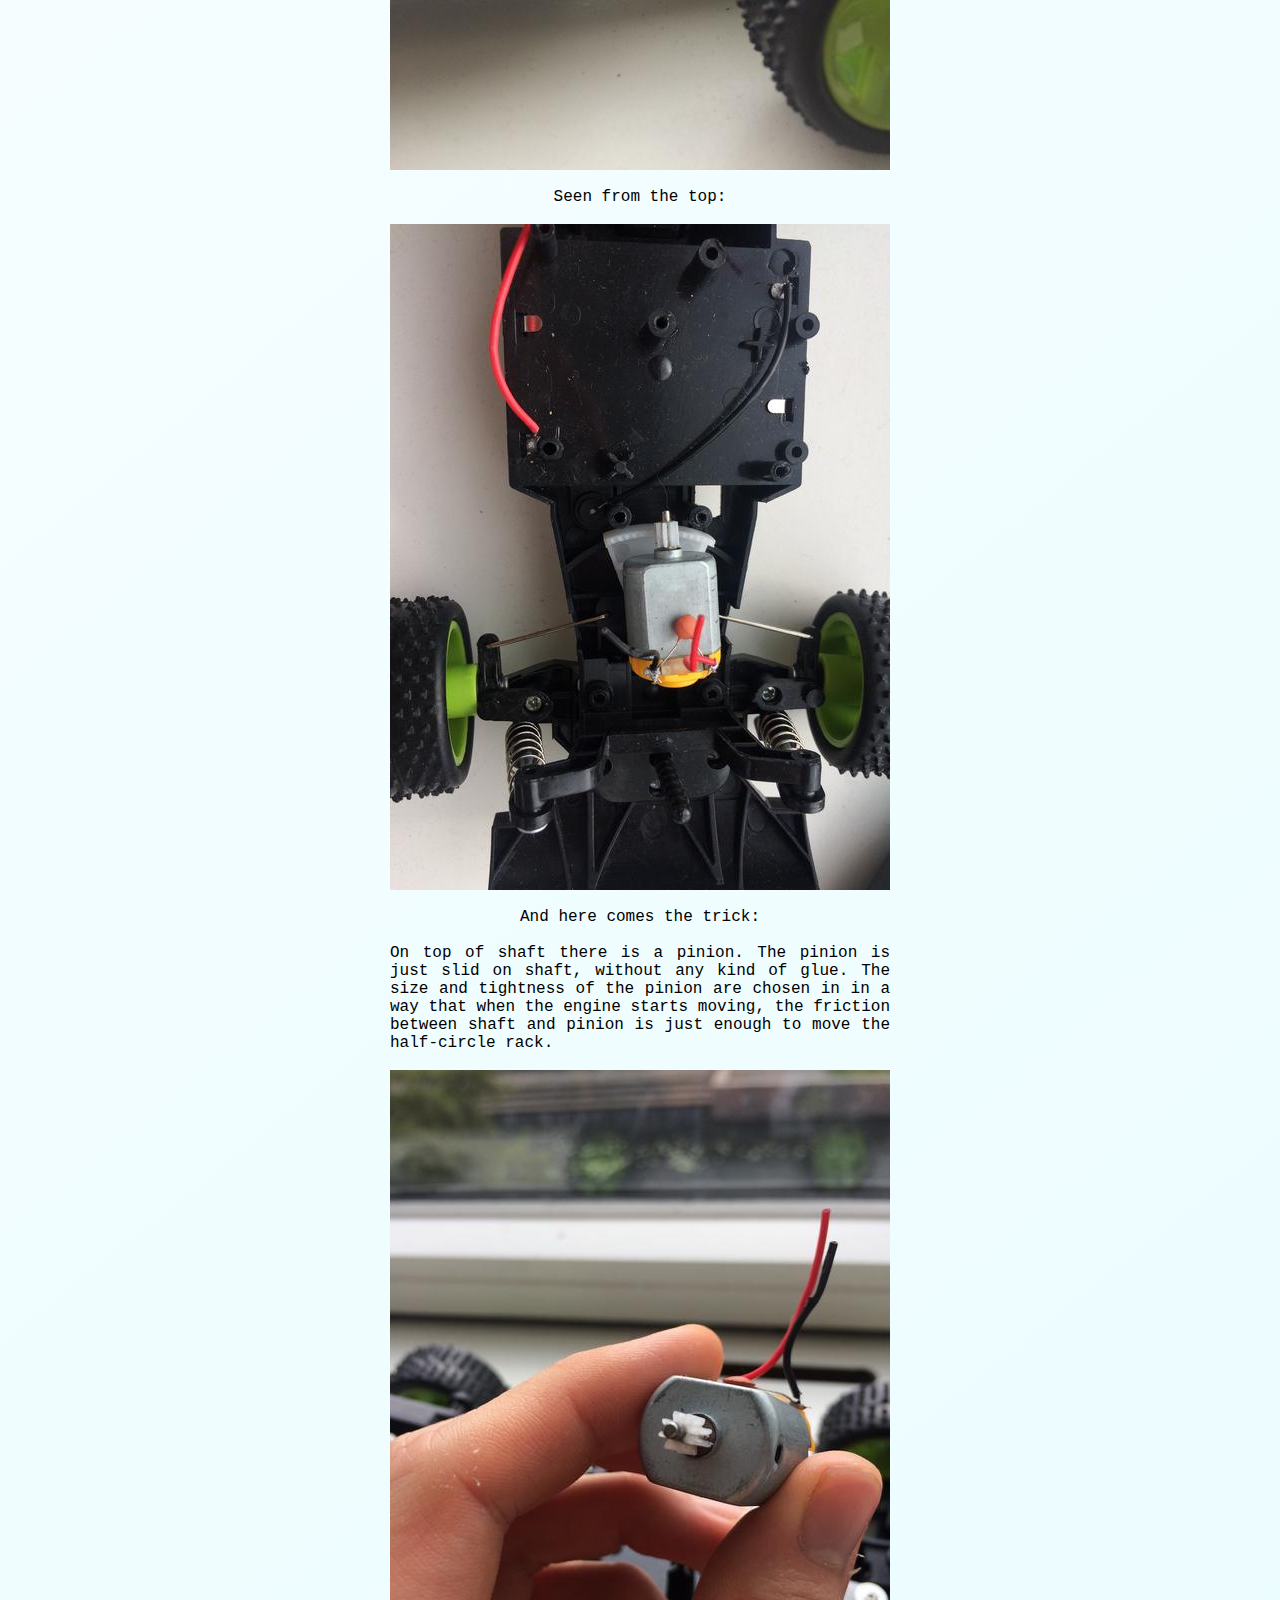
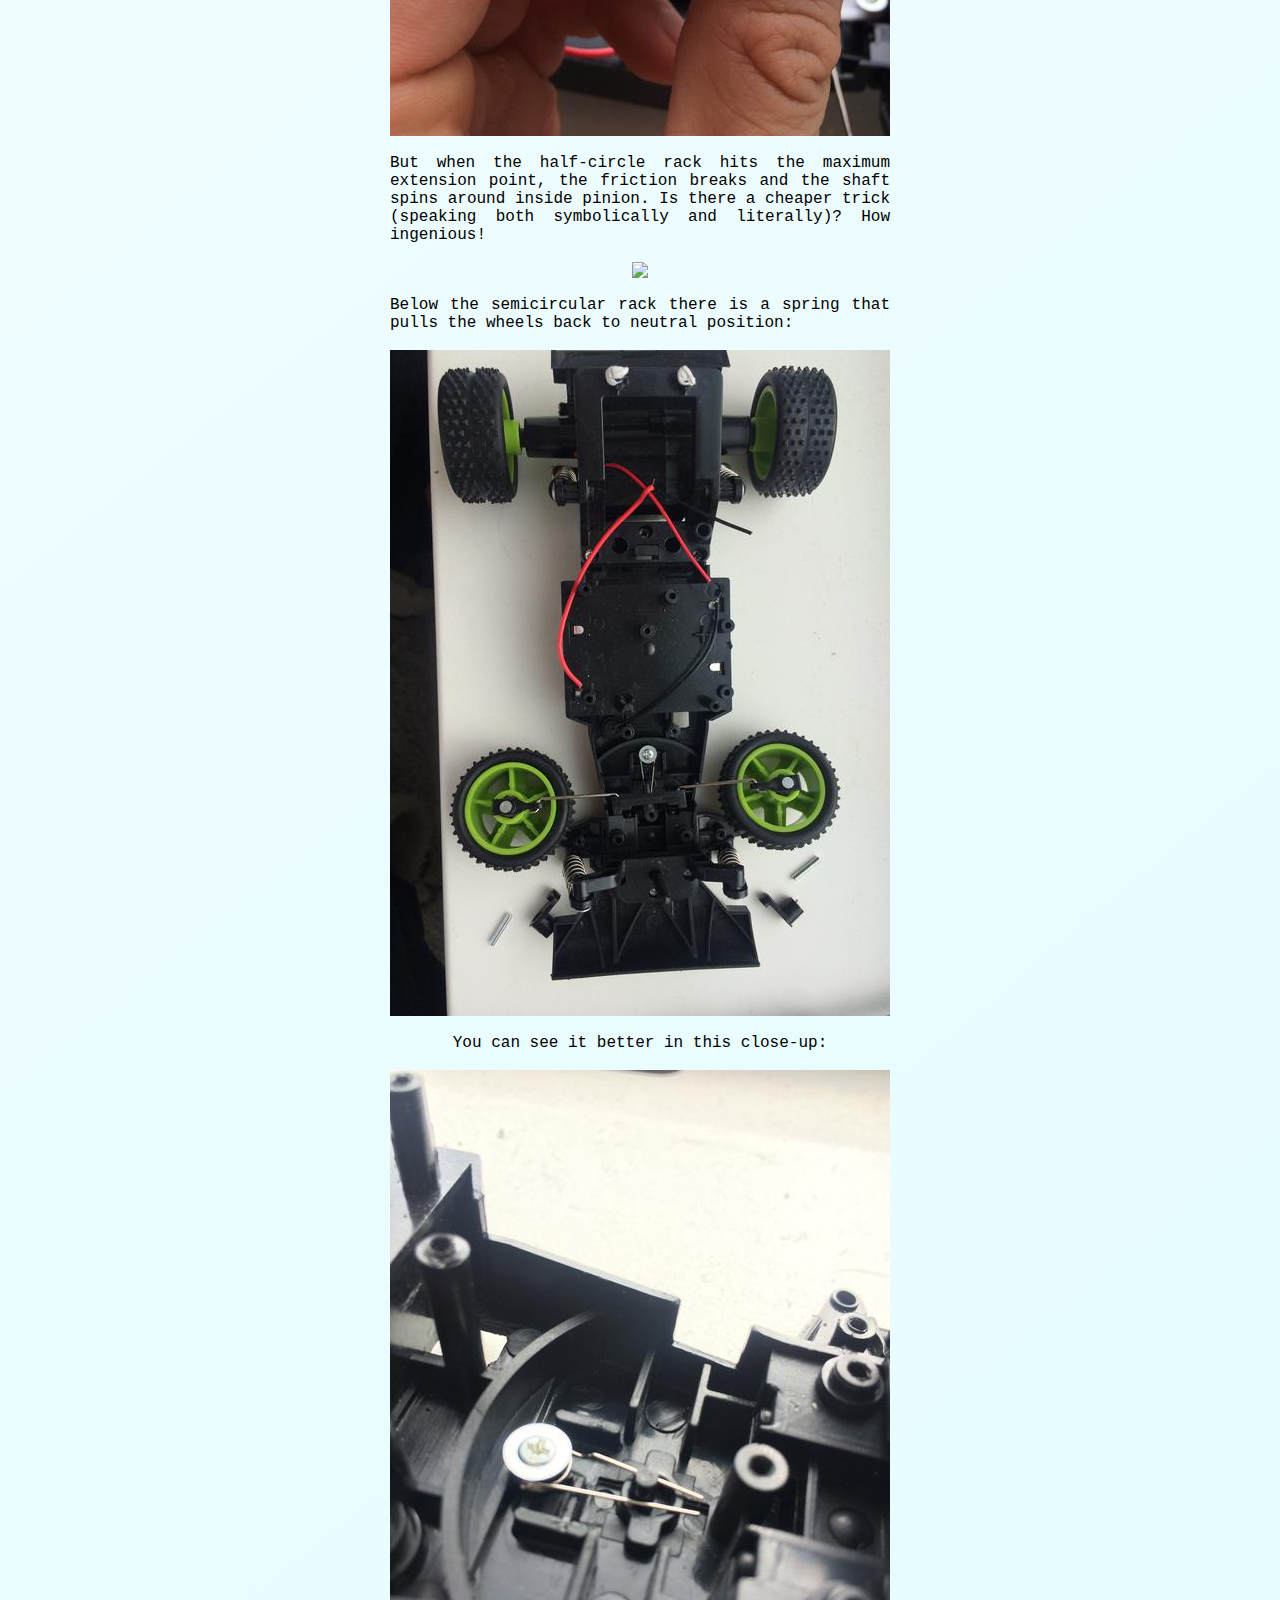
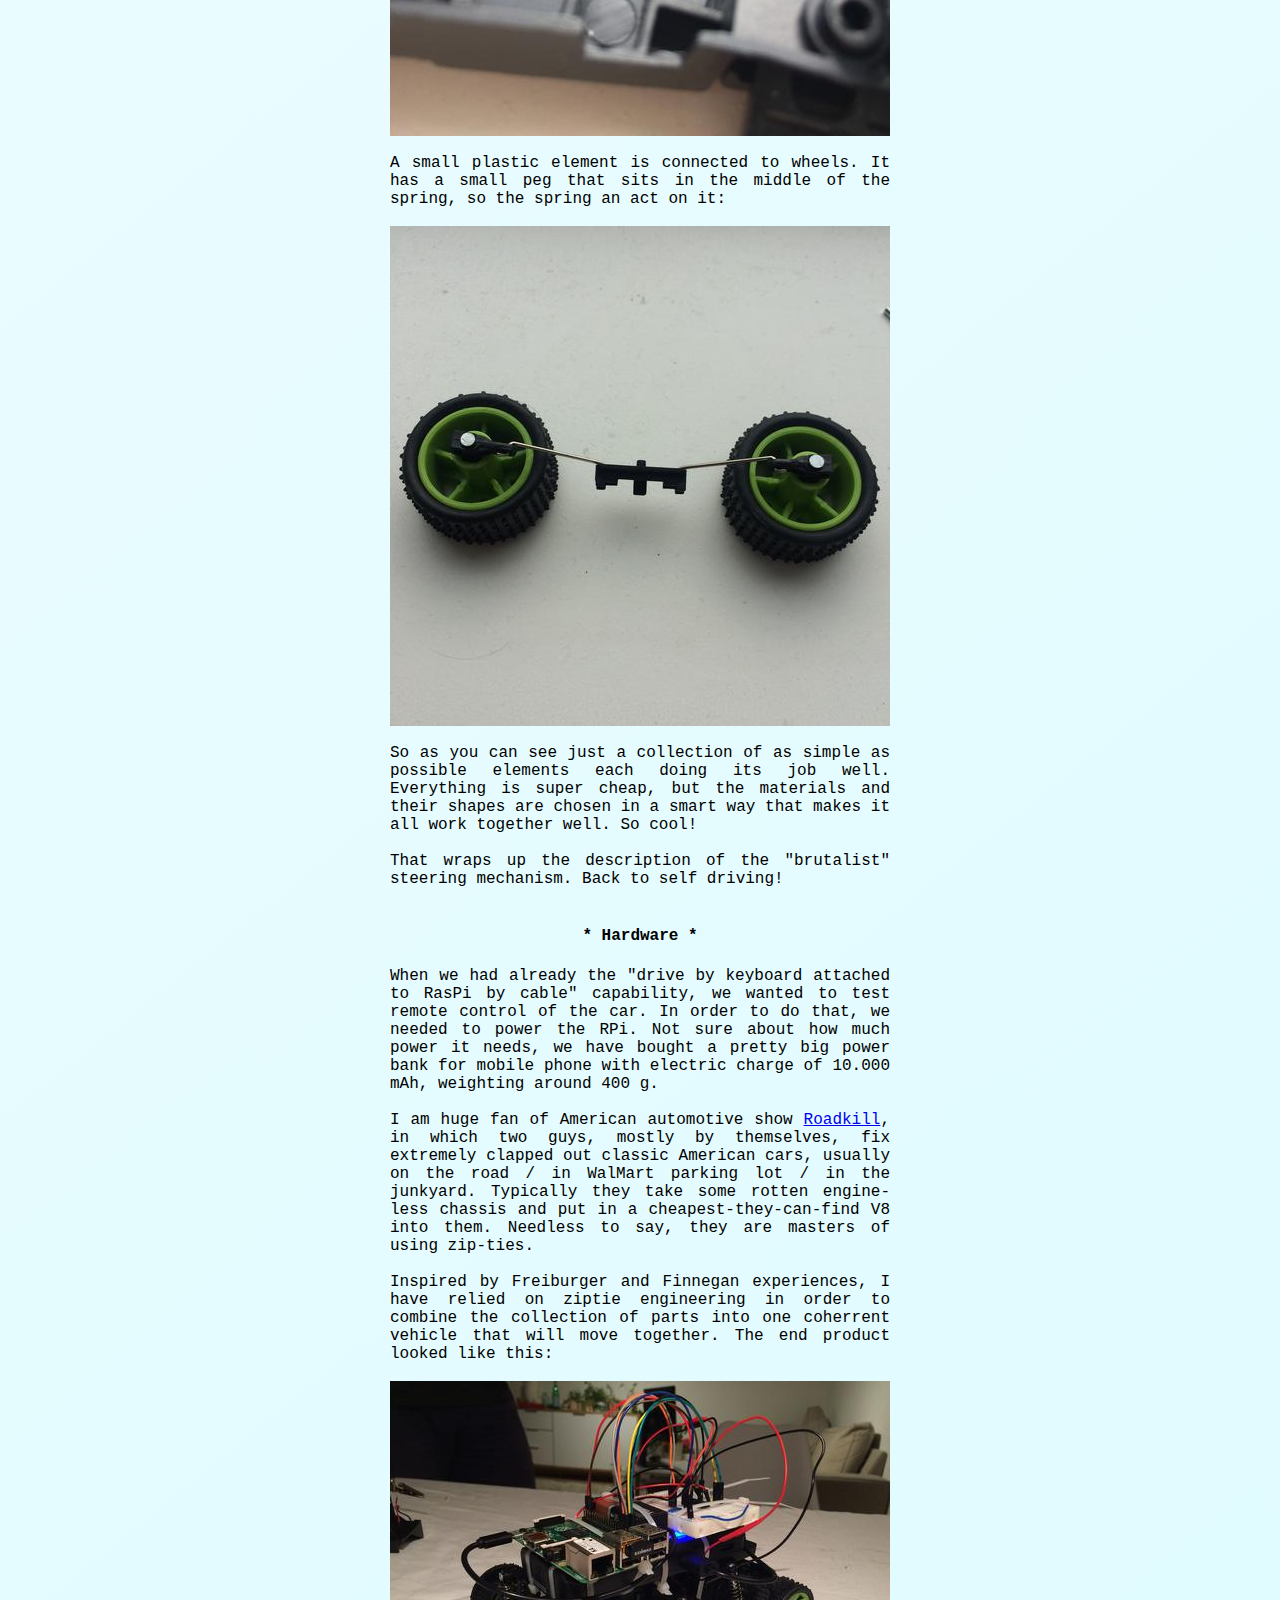
==== commit a2da41ae: "more content" ====
--- a/car.html
+++ b/car.html
@@ -66,17 +66,12 @@
 <h4>* Idea *</h4>
 
 <div>
-<a href='img/car/how_it_works.jpg'><img src='img/car/how_it_works_small.jpg'></a>
-</div>
-<br><br>
-
-<div>
-The most important element of this project is the car control loop:
+The car works in the following way:
 <ul>
   <li>
     On board of the car there is forward facing <b>RasPi camera</b>.
   <li>
-    The <b> image stream</b> is sent to another computer, 
+    The <b> image stream</b> is sent to GPU computer, 
     which streams <b>steering commands</b> back:
     "go forward", "stop", "turn left", etc.
   <li>
@@ -96,14 +91,65 @@
 <br><br>
 
 <div>
+Below diagaram visualizes the flow of data:
+</div>
+<br><br>
+
+<div>
+<a href='img/car/how_it_works.jpg'><img src='img/car/how_it_works_small.jpg'></a>
+</div>
+<br><br>
+
+<div>
 To enable all of this, pieces of various software infrastructure and hardware
 are necessary.
 </div>
 <br><br>
 
 <div>
-In the text below I will explain how we figured out all these
-details and hopefully convey that it was a lot of fun.
+On the GPU server side we need:
+<ul>
+<li> <a href="https://github.com/ghostFaceKillah/mini-self-driving-car/blob/master/src/pc/image_getter.py">code</a> 
+     that receives images from RasPi
+<li> <a href="https://github.com/ghostFaceKillah/mini-self-driving-car/blob/master/src/pc/keyboard_state_sender.py">code</a> 
+     that sends current steering state to the car
+<li> <a href="https://github.com/ghostFaceKillah/mini-self-driving-car/blob/master/src/pc/neural_network_computer.py">code</a> 
+     that executes neural network to obtain autonomous steering
+<li> <a href="https://github.com/ghostFaceKillah/mini-self-driving-car/blob/master/src/pc/pygame_driver.py">code</a> 
+     that displays user the "steering game" and collects steering
+<li> <a href="https://github.com/ghostFaceKillah/mini-self-driving-car/blob/master/src/pc/state_saver.py">code</a> 
+     that collects human input pairs and saves them to the drive
+</ul>
+Each of the above is <b>multiprocessing.Process</b> and they share a state
+which is <b>multiprocessing.Namespace</b>.
+On the RasPi side we need:
+<ul>
+<li> <a href="https://github.com/ghostFaceKillah/mini-self-driving-car/blob/master/src/raspi/steering.py">code</a> that receives steering commands and executes them
+<li> <a href="https://github.com/ghostFaceKillah/mini-self-driving-car/blob/master/src/raspi/video.py">code</a> that captures video stream and puts it on the wire
+</ul>
+</div>
+<br><br>
+
+<div>
+On the hardware side there are following elements:
+<ul>
+<li> Raspberry Pi
+<li> RasPi battery pack
+<li> RasPi compatibile camera
+<li> RC Car
+<li> RC car engines battery pack
+<li> Engine controller to control RC car
+<li> Wifi interface (turns out it needs to be strong)
+<li> Ways to keep all of this together
+</ul>
+</div>
+<br><br>
+
+<div>
+In the text below I will explain how we figured out
+how to combine all of them into a small self driving car,
+and hopefully convey that it was a lot of fun.
+And perhaps we have even learned a little.
 </div>
 <br><br>
 
@@ -302,10 +348,147 @@
 </div>
 <br><br>
 
+<h4>* Steering mechanism in first car *</h4>
+
+<div>
+Now I will describe how steering is implemented mechanically
+in the first RC car we have been working with. 
+</div>
+<br><br>
+
+<div>
+Let me remark here that I am impressed by how simple this mechanism is.
+Perhaps the reason I am so excited about it is because I have only a vague
+idea about how mechanical design works, so I am easy to impress, and perhaps
+stuff like this gets done every day, who knows.  But I see an element of playful
+master in it and I can't help feeling happy about it.
+</div>
+<br><br>
+
+<div>
+The mechanism is hidden if you look from the front
+</div>
+<br><br>
+
+<div>
+<a href='img/car/steering/green_iso_front_view.jpg'><img src='img/car/steering/green_iso_front_view_small.jpg'></a>
+</div>
+<br><br>
+
+<div>
+and similarily remains hidden if you look at it from the top.
+</div>
+<br><br>
+
+<div>
+<a href='img/car/steering/green_top_view.jpg'><img src='img/car/steering/green_top_view_small.jpg'></a>
+</div>
+<br><br>
+
+<div>
+It is only after removing the top cover that we see the following mechanism
+(I have removed all the plastic elements to help visibility):
+</div>
+<br><br>
+
+<div>
+<a href='img/car/steering/green_side_front_engine.jpg'><img src='img/car/steering/green_side_front_engine_small.jpg'></a>
+</div>
+<br><br>
+
+<div>
+Seen from the top:
+</div>
+<br><br>
+
+<div>
+<a href='img/car/steering/green_engine_top.jpg'><img src='img/car/steering/green_engine_top_small.jpg'></a>
+</div>
+<br><br>
+
+<div>
+And here comes the trick:
+</div>
+<br><br>
+
+<div>
+On top of shaft there is a pinion. The pinion is just slid on shaft, without
+any kind of glue.  The size and tightness of the pinion are chosen in in a way
+that when the engine starts moving, the friction between shaft and pinion is
+just enough to move the half-circle rack.
+</div>
+<br><br>
+
+<div>
+<a href='img/car/steering/green_front_engine_detail.jpg'><img src='img/car/steering/green_front_engine_detail_small.jpg'></a>
+</div>
+<br><br>
+
+<div>
+But when the half-circle rack hits
+the maximum extension point, the friction breaks and the shaft spins around
+inside pinion.  Is there a cheaper trick (speaking both symbolically and
+literally)?  How ingenious!
+</div>
+<br><br>
+
+<div>
+<a href='img/car/steering/green_steering_mechanism_action.gif'><img src='img/car/steering/green_steering_mechanism_action.gif'></a>
+</div>
+<br><br>
+
+<div>
+Below the semicircular rack there is a spring that pulls the wheels back
+to neutral position:
+</div>
+<br><br>
+
+<div>
+<a href='img/car/steering/green_top_view_wheels_coming_off.jpg'><img src='img/car/steering/green_top_view_wheels_coming_off_small.jpg'></a>
+</div>
+<br><br>
+
+<div>
+You can see it better in this close-up:
+</div>
+<br><br>
+
+<div>
+<a href='img/car/steering/green_steering_insides_2.jpg'><img src='img/car/steering/green_steering_insides_2_small.jpg'></a>
+</div>
+<br><br>
+
+<div>
+A small plastic element is connected to wheels. It has a small peg
+that sits in the middle of the spring, so the spring an act on it:
+</div>
+<br><br>
+
+<div>
+<a href='img/car/steering/green_detached_wheels.jpg'><img src='img/car/steering/green_detached_wheels_small.jpg'></a>
+</div>
+<br><br>
+
+<div>
+So as you can see just a collection of as simple as possible
+elements each doing its job well. Everything is super cheap,
+but the materials and their shapes are chosen in a smart
+way that makes it all work together well. So cool!
+</div>
+<br><br>
+
+<div>
+That wraps up the description of the "brutalist"
+steering mechanism.  Back to self driving!
+</div>
+<br><br>
+
 <h4>* Hardware * </h4>
 
 <div>
-In order to test the remote control of the car, we needed to power the RPi.
+When we had already the "drive by keyboard attached to RasPi by cable"
+capability, we wanted to test remote control of the car.
+In order to do that, we needed to power the RPi.
 Not sure about how much power it needs, we have bought a pretty big power
 bank for mobile phone with electric charge of 10.000 mAh, weighting around 400 g.
 </div>
@@ -405,40 +588,13 @@
 <br><br>
 
 <div>
-At the beginning we have struggled a lot with high latency:
-</div>
-<br><br>
-
-<div>
-<iframe src='https://drive.google.com/file/d/0Bw2eHK8Zx0mLSHM5X1Btam5iWEk/preview'></iframe>
-</div>
-<br><br>
-
-<div>
-** show camera_too_slow_on_car.m4v ?? **
-</div>
-<br><br>
-
-<div>
-but quickly we have converged to a pretty resilent UDP based stream.  The code
-version that has worked best for us in the end was version presented in 
-<a href="https://picamera.readthedocs.io/en/release-1.13/recipes2.html#rapid-capture-and-streaming">
-Advanced Recipes in picamera docs</a>, but with UDP based connection. You can see the code 
-<a href="https://github.com/ghostFaceKillah/mini-self-driving-car/blob/master/src/raspi/video.py">
-here</a>. After this, we were consistently seeing good latency:
-</div>
-<br><br>
-
-<div>
-<a href='img/car/measuring_latency_03.jpg'><img src='img/car/measuring_latency_03_small.jpg'></a>
-</div>
-<br><br>
-
-<div>
-Measuring latency takes both hands.
-  
-An interesting detail here is camera holder.  Filip works in 
-<a href="https://www.3dhubs.com"> 3D Hubs</a>, an Amsterdam based 3d printing
+<a href='img/car/camera_holder.jpg'><img src='img/car/camera_holder_small.jpg'></a>
+</div>
+<br><br>
+
+<div>
+An interesting detail here is camera holder.  Filip works in <a
+href="https://www.3dhubs.com"> 3D Hubs</a>, an Amsterdam based 3d printing
 company. As a perk, team members are given significant 3D printing allowance,
 which we used to 3d print case for RasPi camera in high quality. In this
 technology they shoot plastic-paticle spray with laser so it solifidies.  This
@@ -447,7 +603,69 @@
 <br><br>
 
 <div>
-** Come up with a good picture for it **
+When it comes to the code side, at the beginning we have struggled a lot with
+high latency:
+</div>
+<br><br>
+
+<div>
+<iframe src='https://drive.google.com/file/d/0Bw2eHK8Zx0mLSHM5X1Btam5iWEk/preview'></iframe>
+</div>
+<br><br>
+
+<div>
+and then experimented some more:
+</div>
+<br><br>
+
+<div>
+<iframe src='https://drive.google.com/file/d/0Bw2eHK8Zx0mLOE93RTJHX0xpb0E/preview'></iframe>
+</div>
+<br><br>
+
+<div>
+and even more:
+</div>
+<br><br>
+
+<div>
+<iframe src='https://drive.google.com/file/d/0Bw2eHK8Zx0mLNDhkRFhjejZvMGs/preview'></iframe>
+</div>
+<br><br>
+
+<div>
+but quickly we have converged to a pretty resilent UDP based stream.  The code
+version that has worked best for us in the end was version presented in <a
+href="https://picamera.readthedocs.io/en/release-1.13/recipes2.html#rapid-capture-and-streaming">
+Advanced Recipes in picamera docs</a>, but with UDP based connection. You can
+see the code <a
+href="https://github.com/ghostFaceKillah/mini-self-driving-car/blob/master/src/raspi/video.py">
+here</a>. After this, we were consistently seeing good latency:
+</div>
+<br><br>
+
+<div>
+<a href='img/car/measuring_latency_03.jpg'><img src='img/car/measuring_latency_03_small.jpg'></a>
+</div>
+<br><br>
+
+<div>
+Measuring latency takes both hands.
+</div>
+<br><br>
+
+<div>
+** Show here the final picture that the car sees **
+</div>
+<br><br>
+
+<div>
+<a href='img/car/ai_philosophy.jpg'><img src='img/car/ai_philosophy_small.jpg'></a>
+</div>
+<br><br>
+
+<div>
+What does the self-driving car see when it sees itself in the mirror?
 </div>
 <br><br>
 
@@ -583,8 +801,8 @@
 <br><br>
 
 <div>
-The default WiFi dongle we have bought for RasPi was the small and had not so
-strong reception.  It was easy to get into spot, where there were problems with
+The default WiFi dongle we have bought for RasPi was too small and had not so
+strong reception.  It was easy to get into a spot where there were problems with
 instant transfer of the data.  As the TCP retries sending the data until
 succesful, by the time the information arrived onto the car, several new events
 might have happened.  The car did not feel very responsive.
@@ -622,14 +840,37 @@
 <br><br>
 
 <div>
-** show new wifi on car **
+We went for pentesting-style Alfa wifi dongle with reasonably big antenna.
+Look how well the dongle sits between the back engine and wing.
+It's almost as if we planned it to be constructed that way!
+</div>
+<br><br>
+
+<div>
+<a href='img/car/black/black_wifi_on_car.jpg'><img src='img/car/black/black_wifi_on_car_small.jpg'></a>
+</div>
+<br><br>
+
+<div>
+But we did not. It's just a bunch of zipties.
+</div>
+<br><br>
+
+<div>
+This concluded the hardware part for now.
+This is how it looks when you (badly) drive the car around the track in the evening.
+</div>
+<br><br>
+
+<div>
+<iframe src='https://drive.google.com/file/d/0Bw2eHK8Zx0mLRGdUSXc3NnJjd1U/preview'></iframe>
 </div>
 <br><br>
 
 <h4>Machine learning</h4>
 
 <div>
-We have implement ConvNet-based behavioral cloning system that
+We have implemented ConvNet-based behavioral cloning system that
 steers the car.
 It is a variation of widely used Nvidia implementation.
 </div>
@@ -776,6 +1017,16 @@
 </div>
 <br><br>
 
+<div>
+TODO:
+* Machine learning
+* final car pictures
+* describe the cool steering system from first car
+* flesh out plans for future
+* Good picture for 3d printed camera holder
+</div>
+<br><br>
+
 <h4>* Plans for future *</h4>
 
 <div>
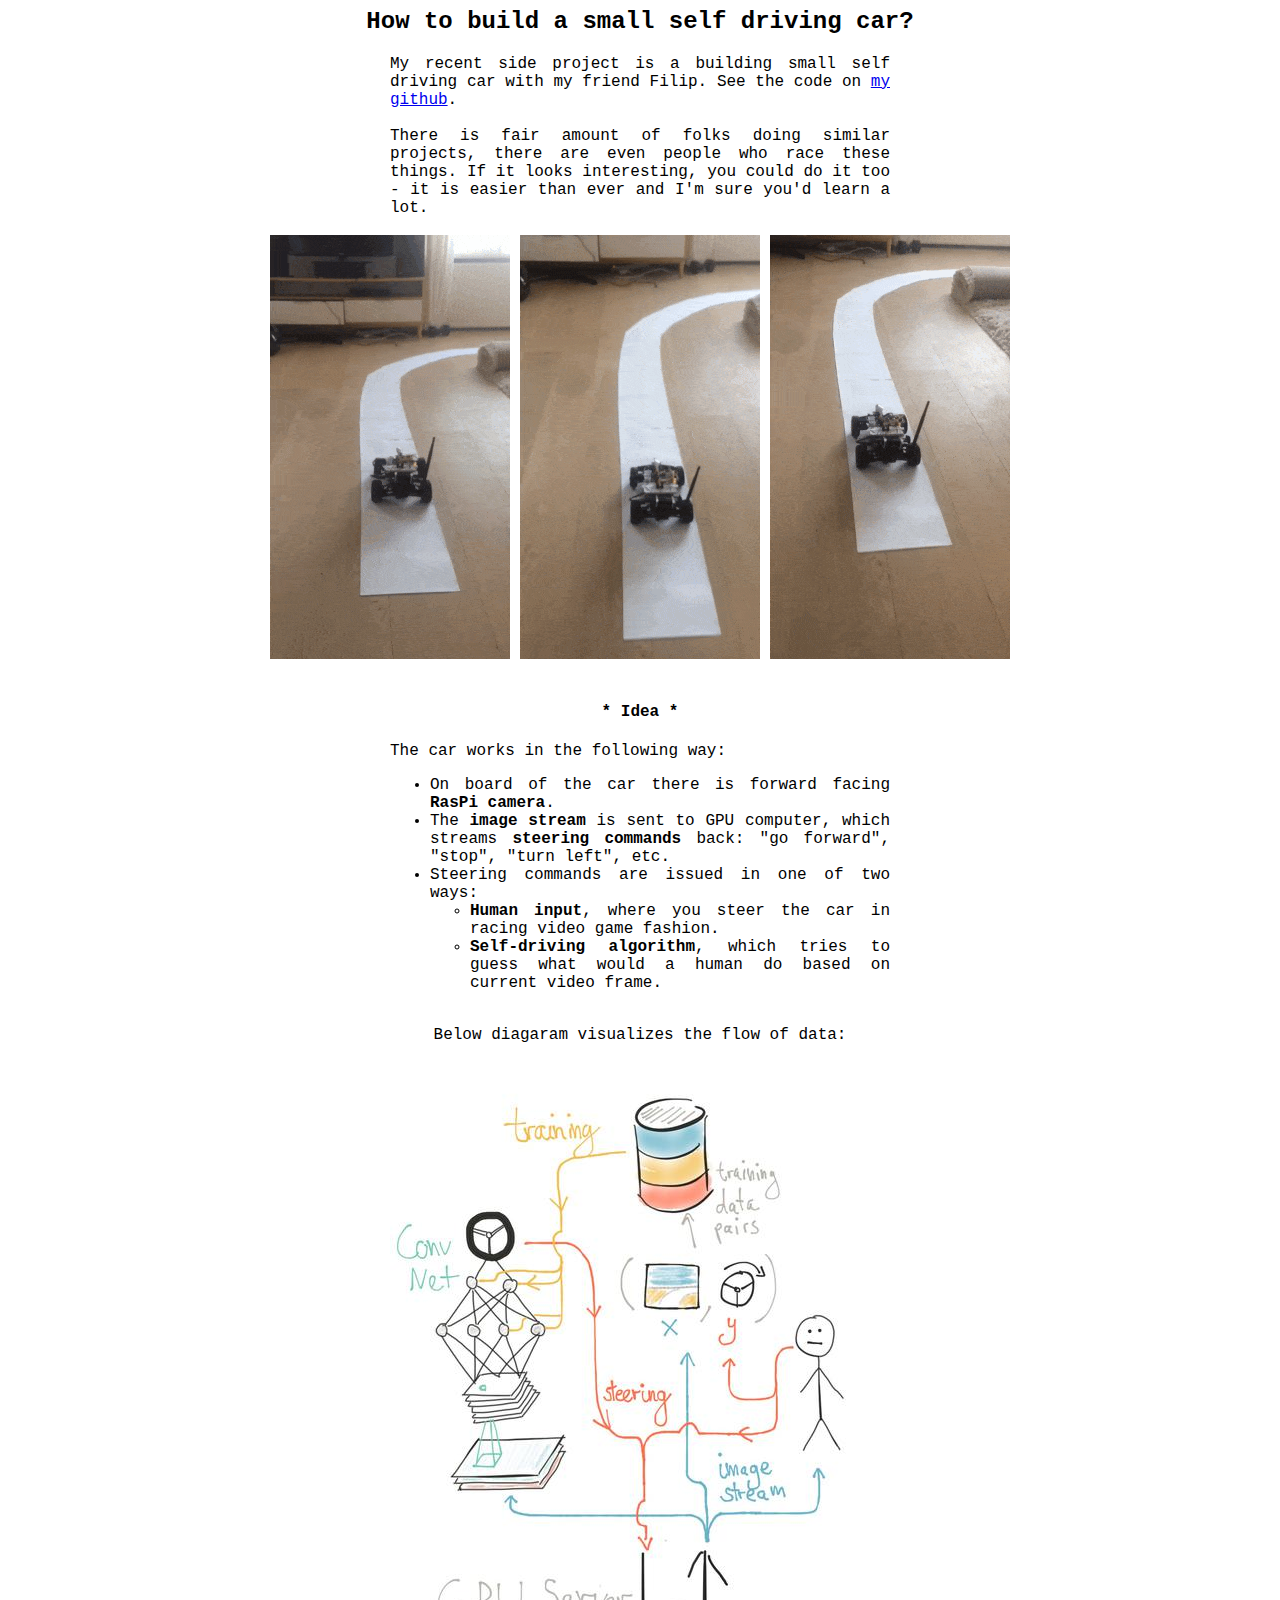
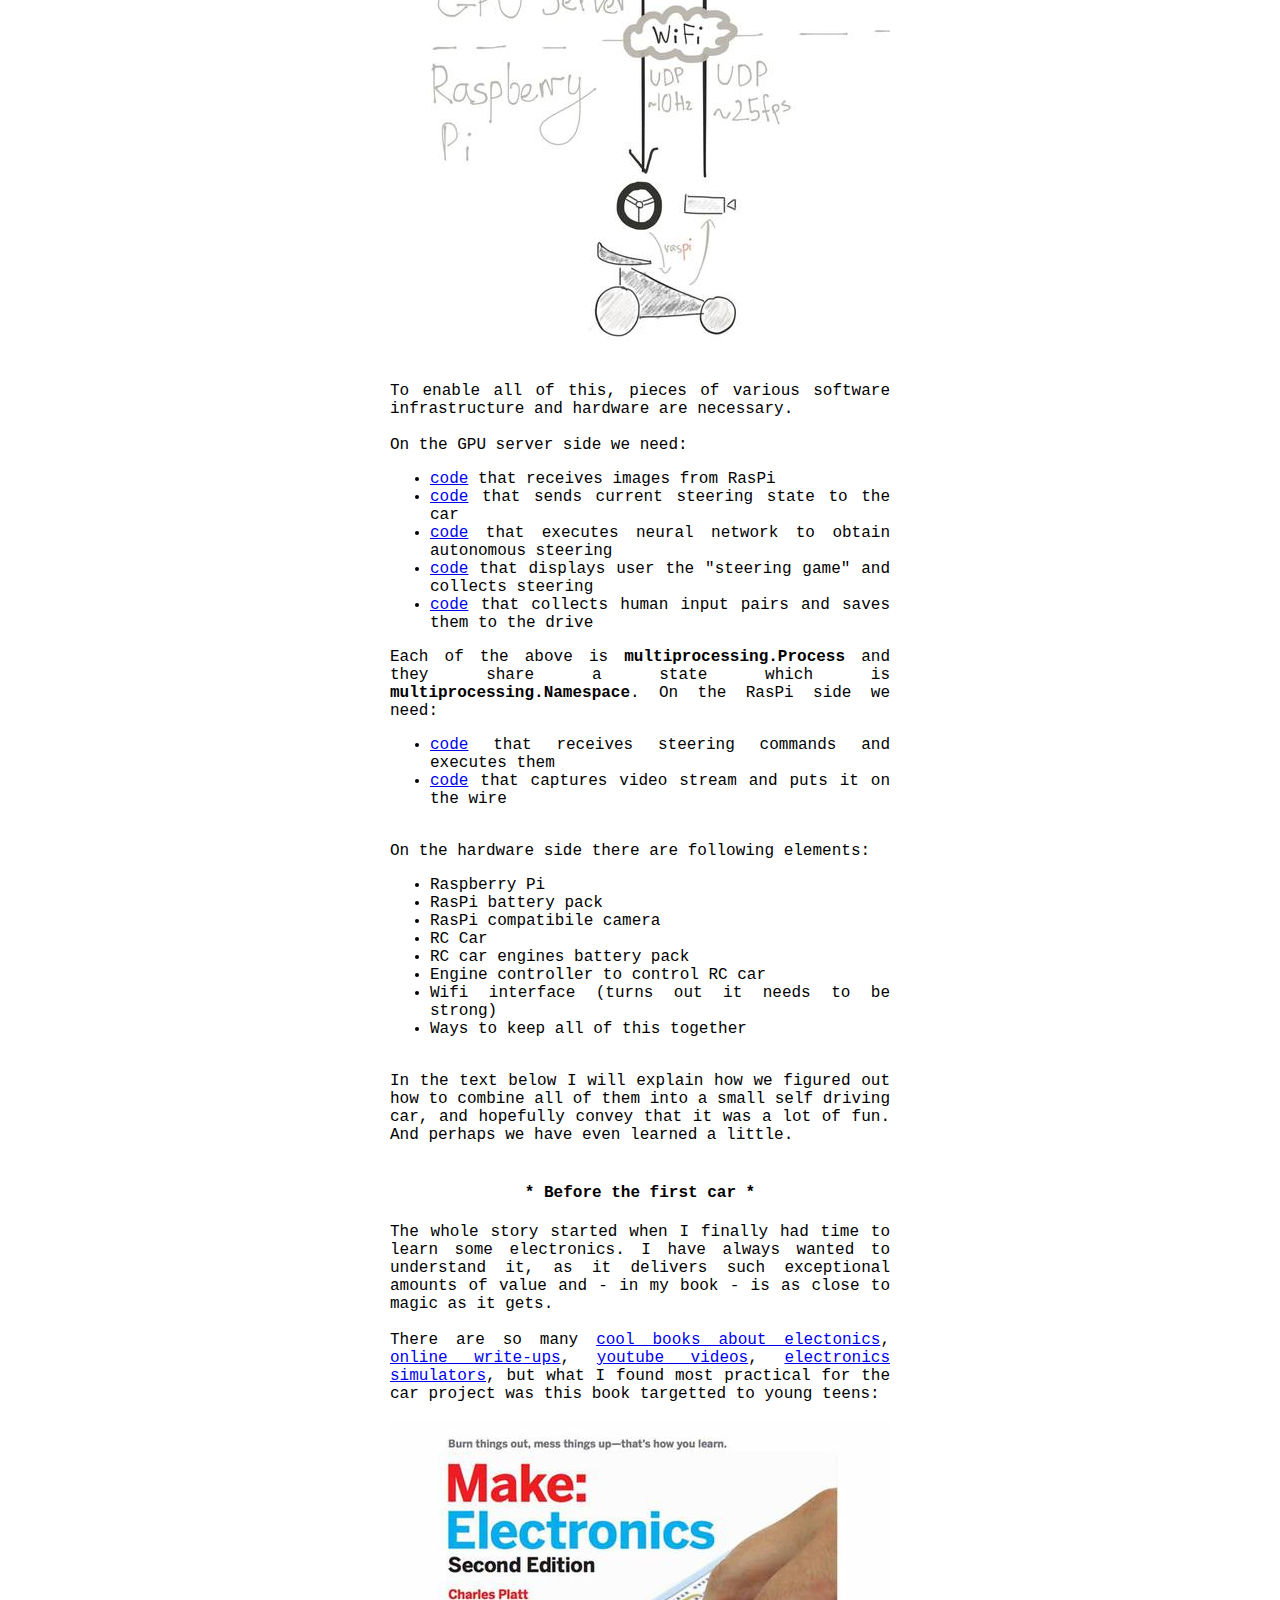
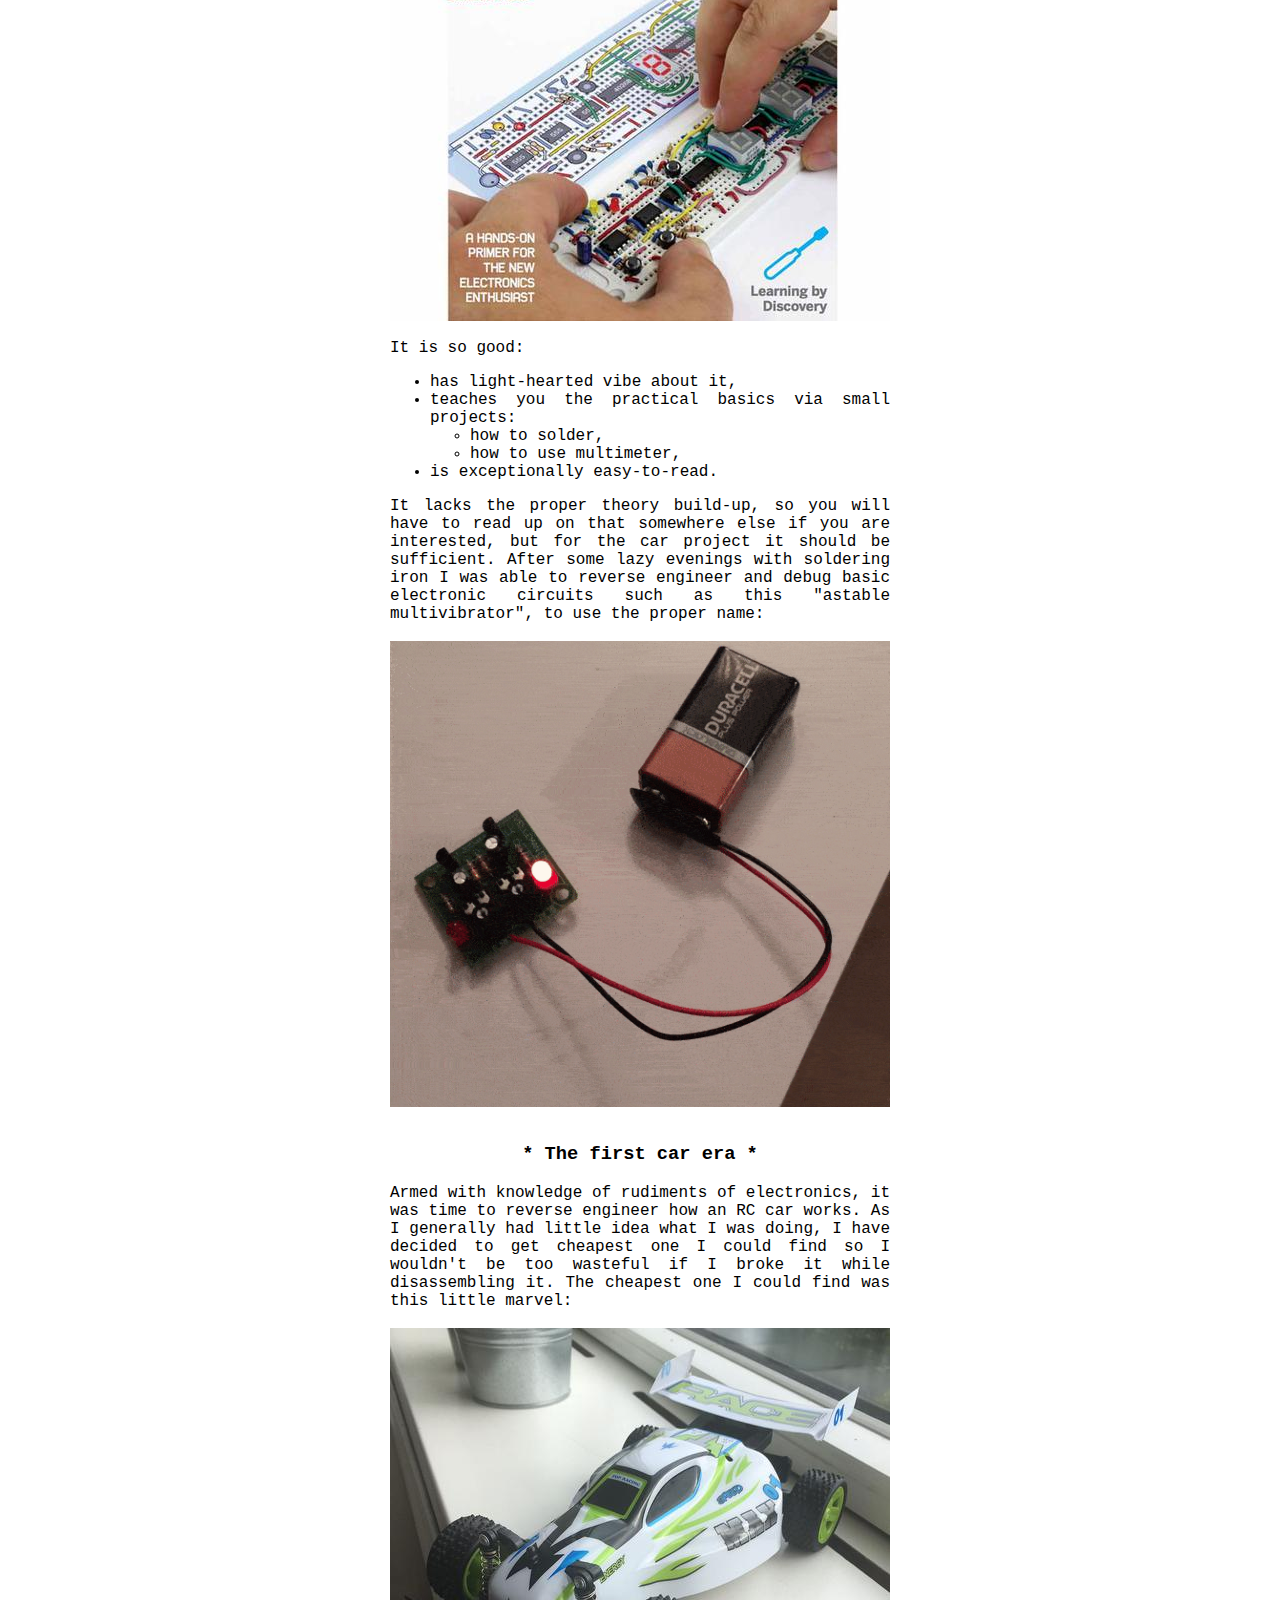
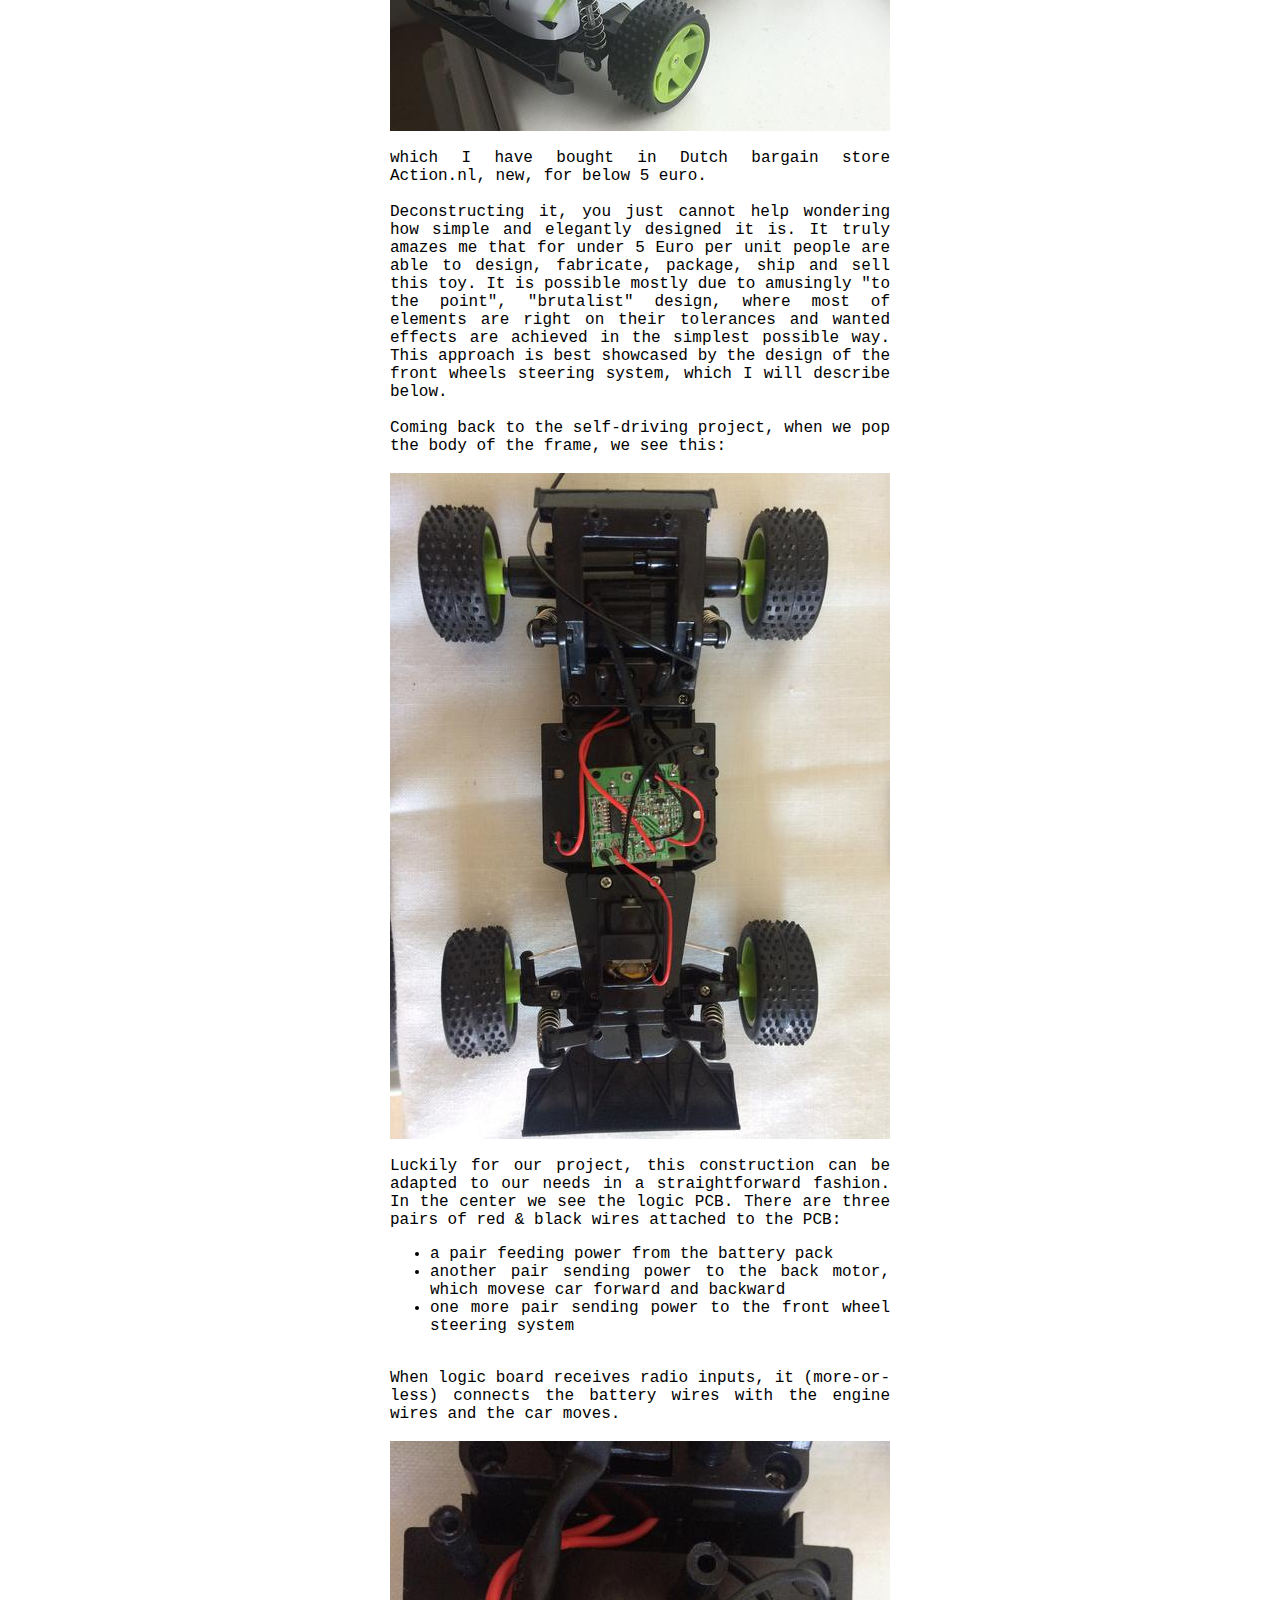
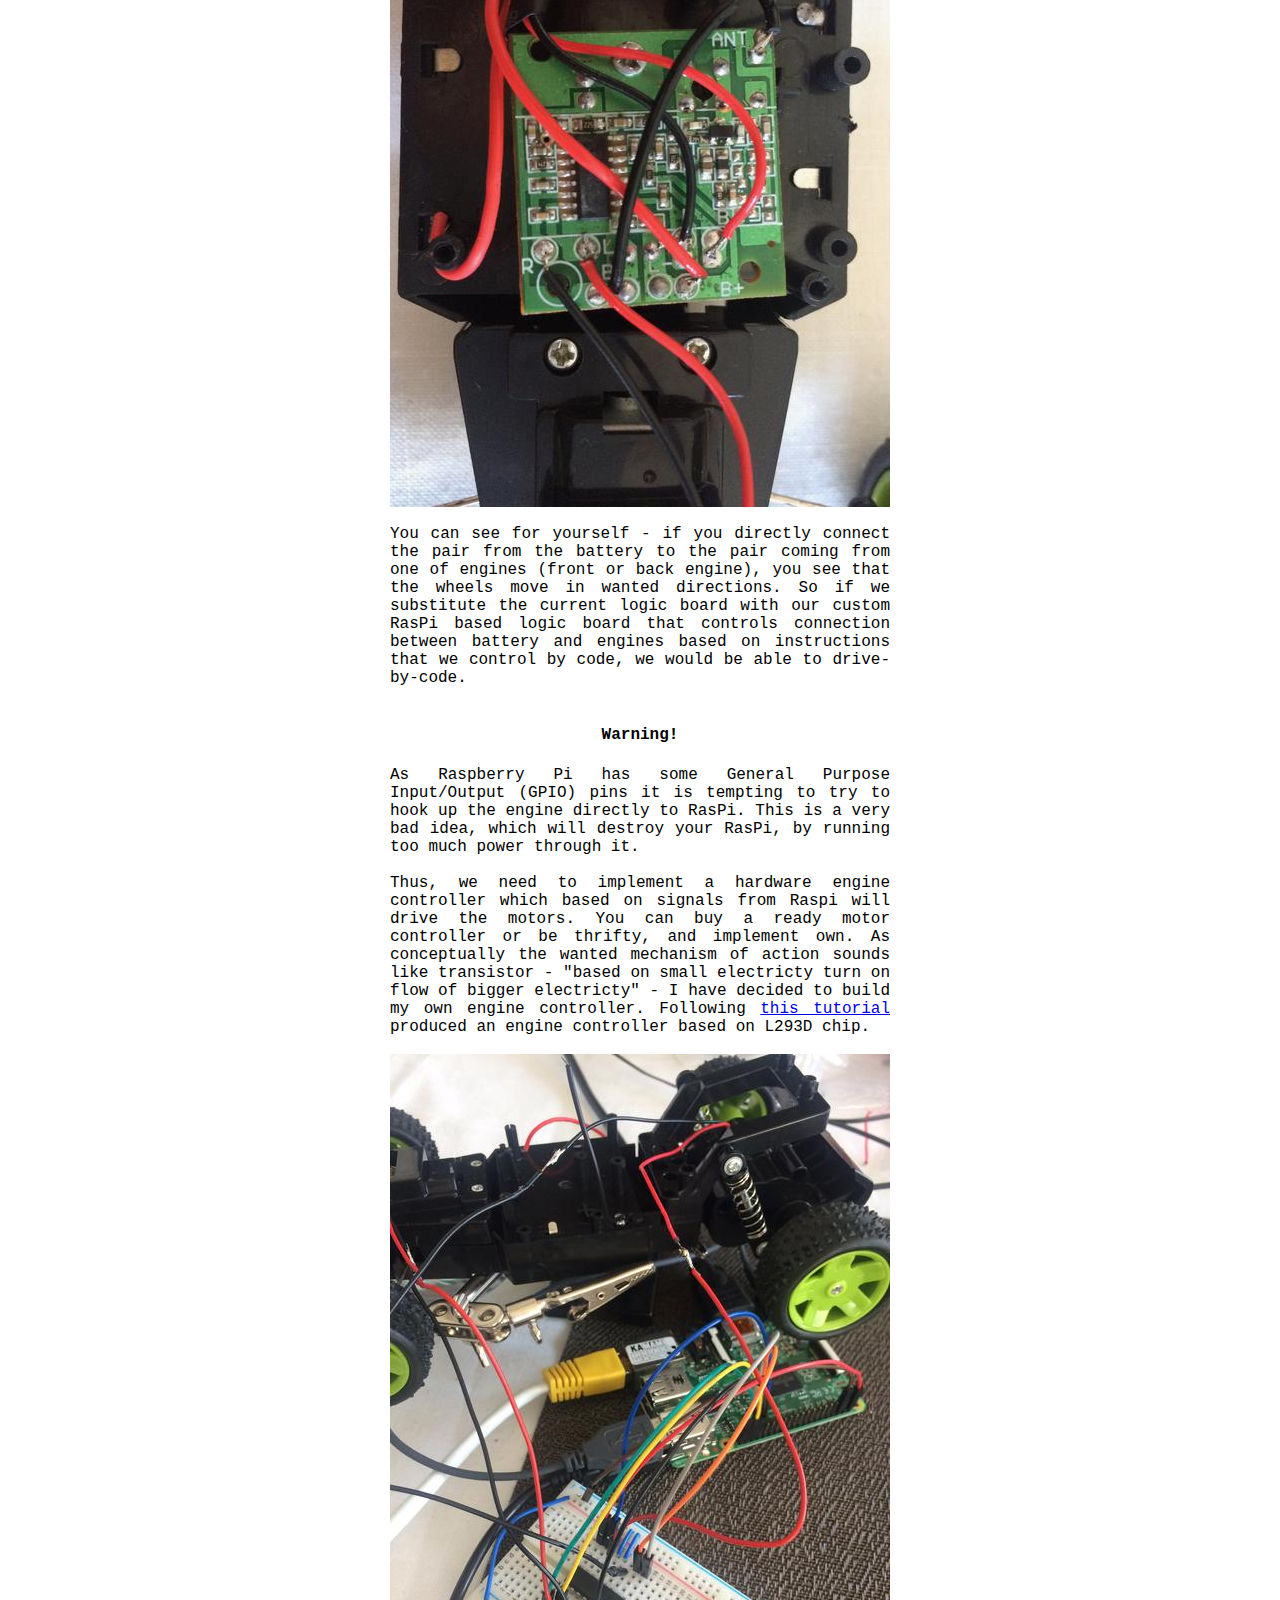
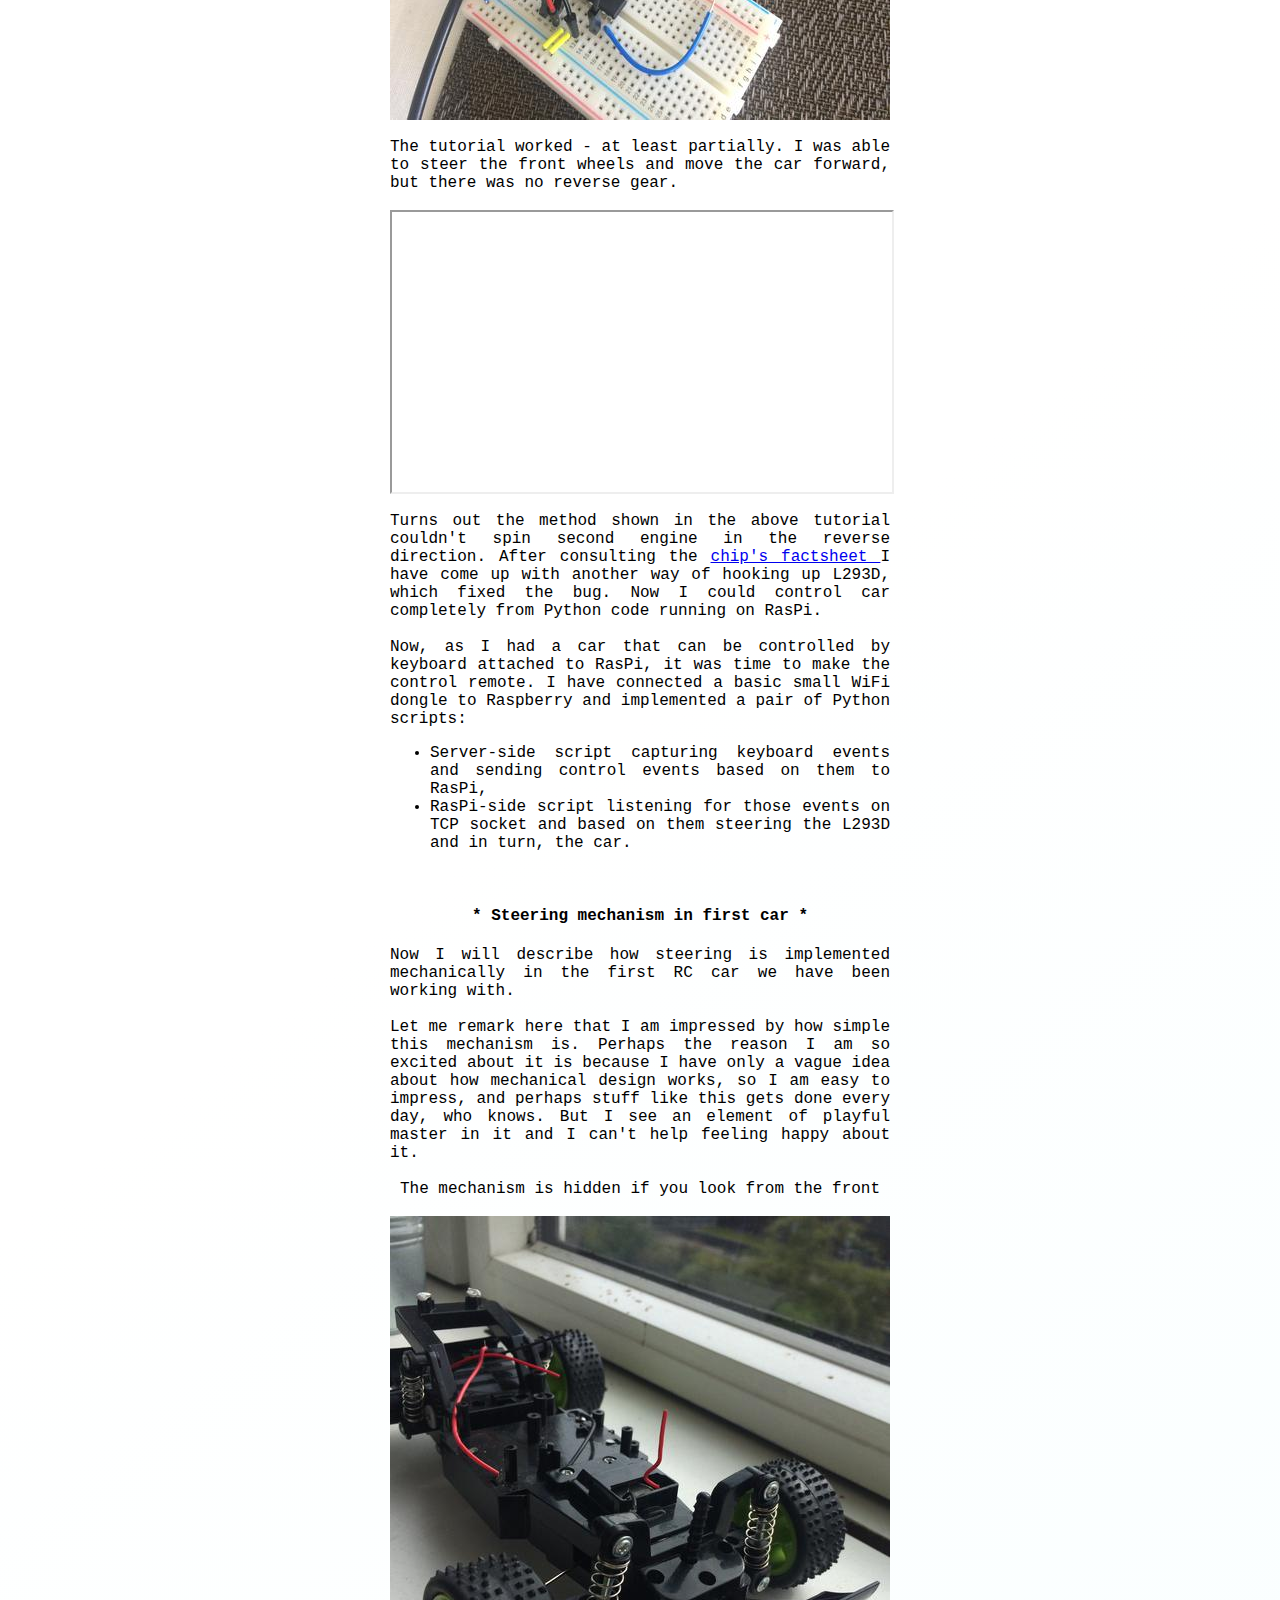
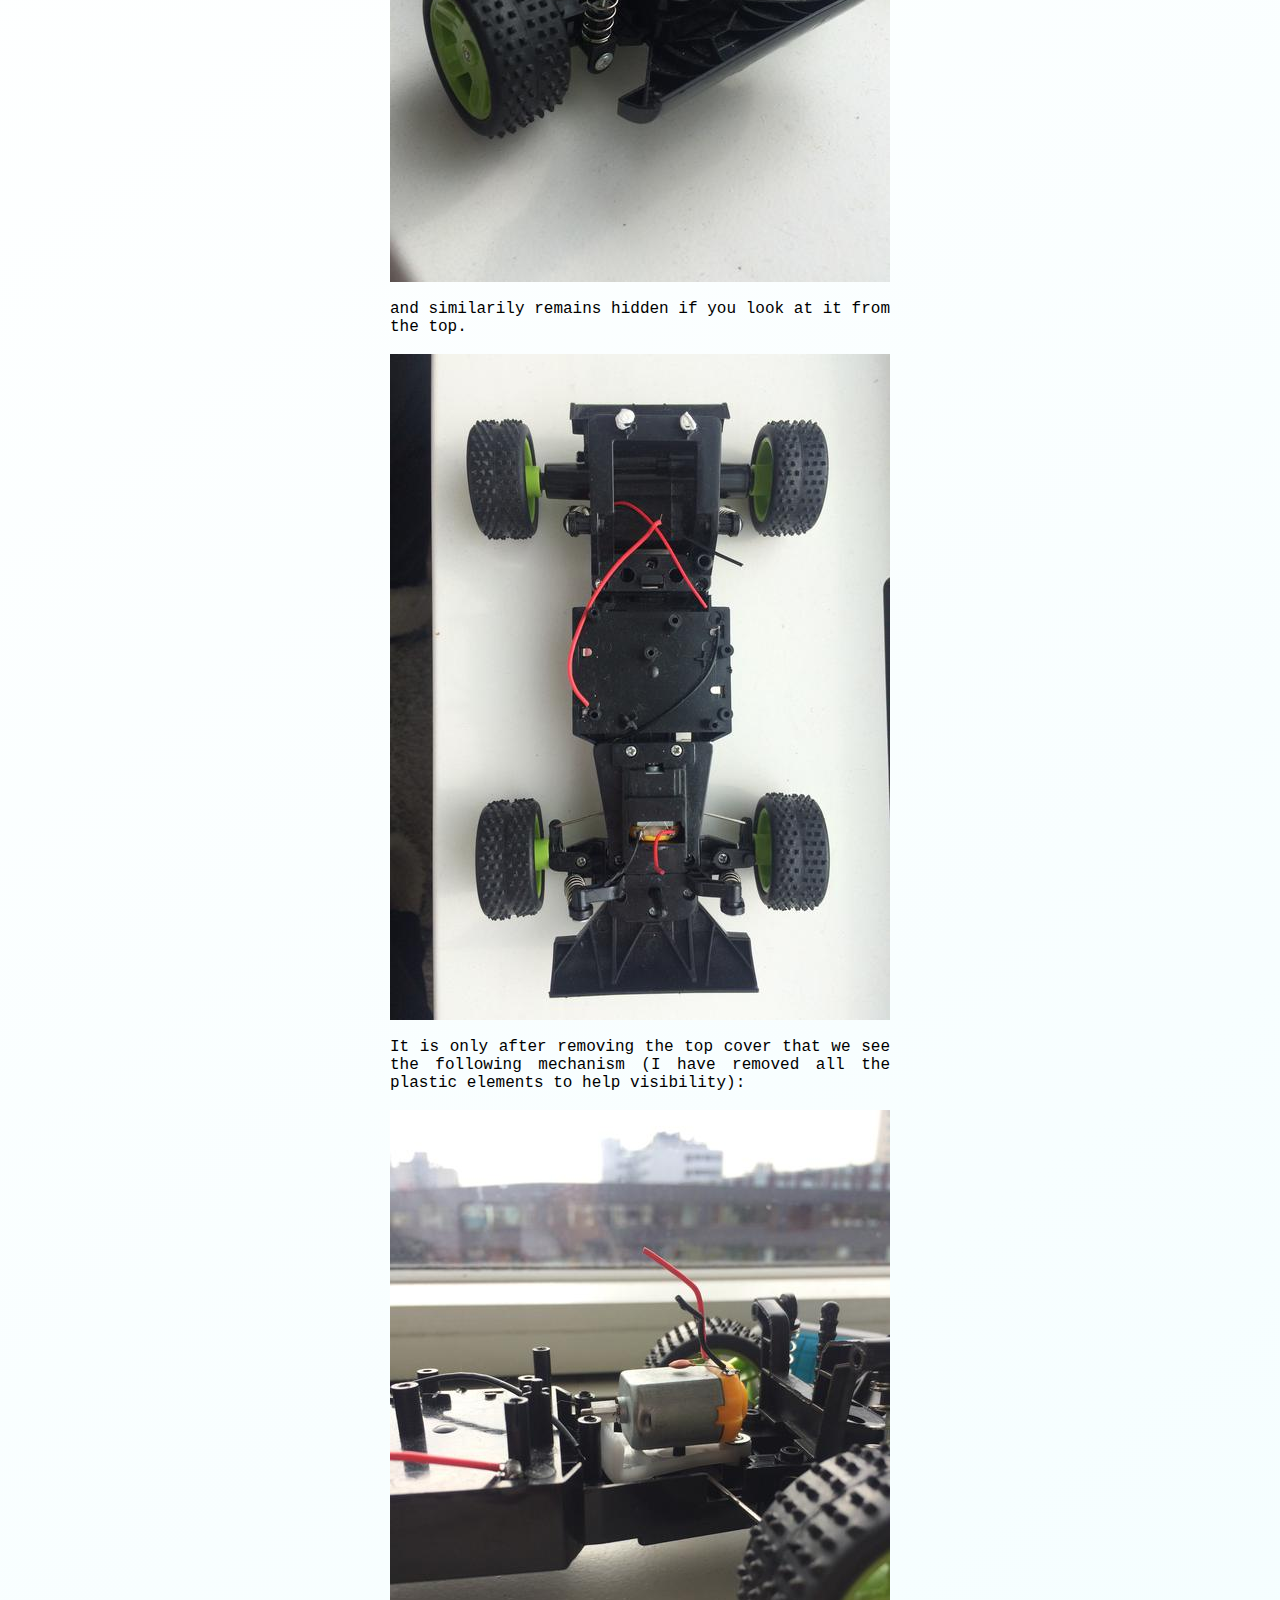
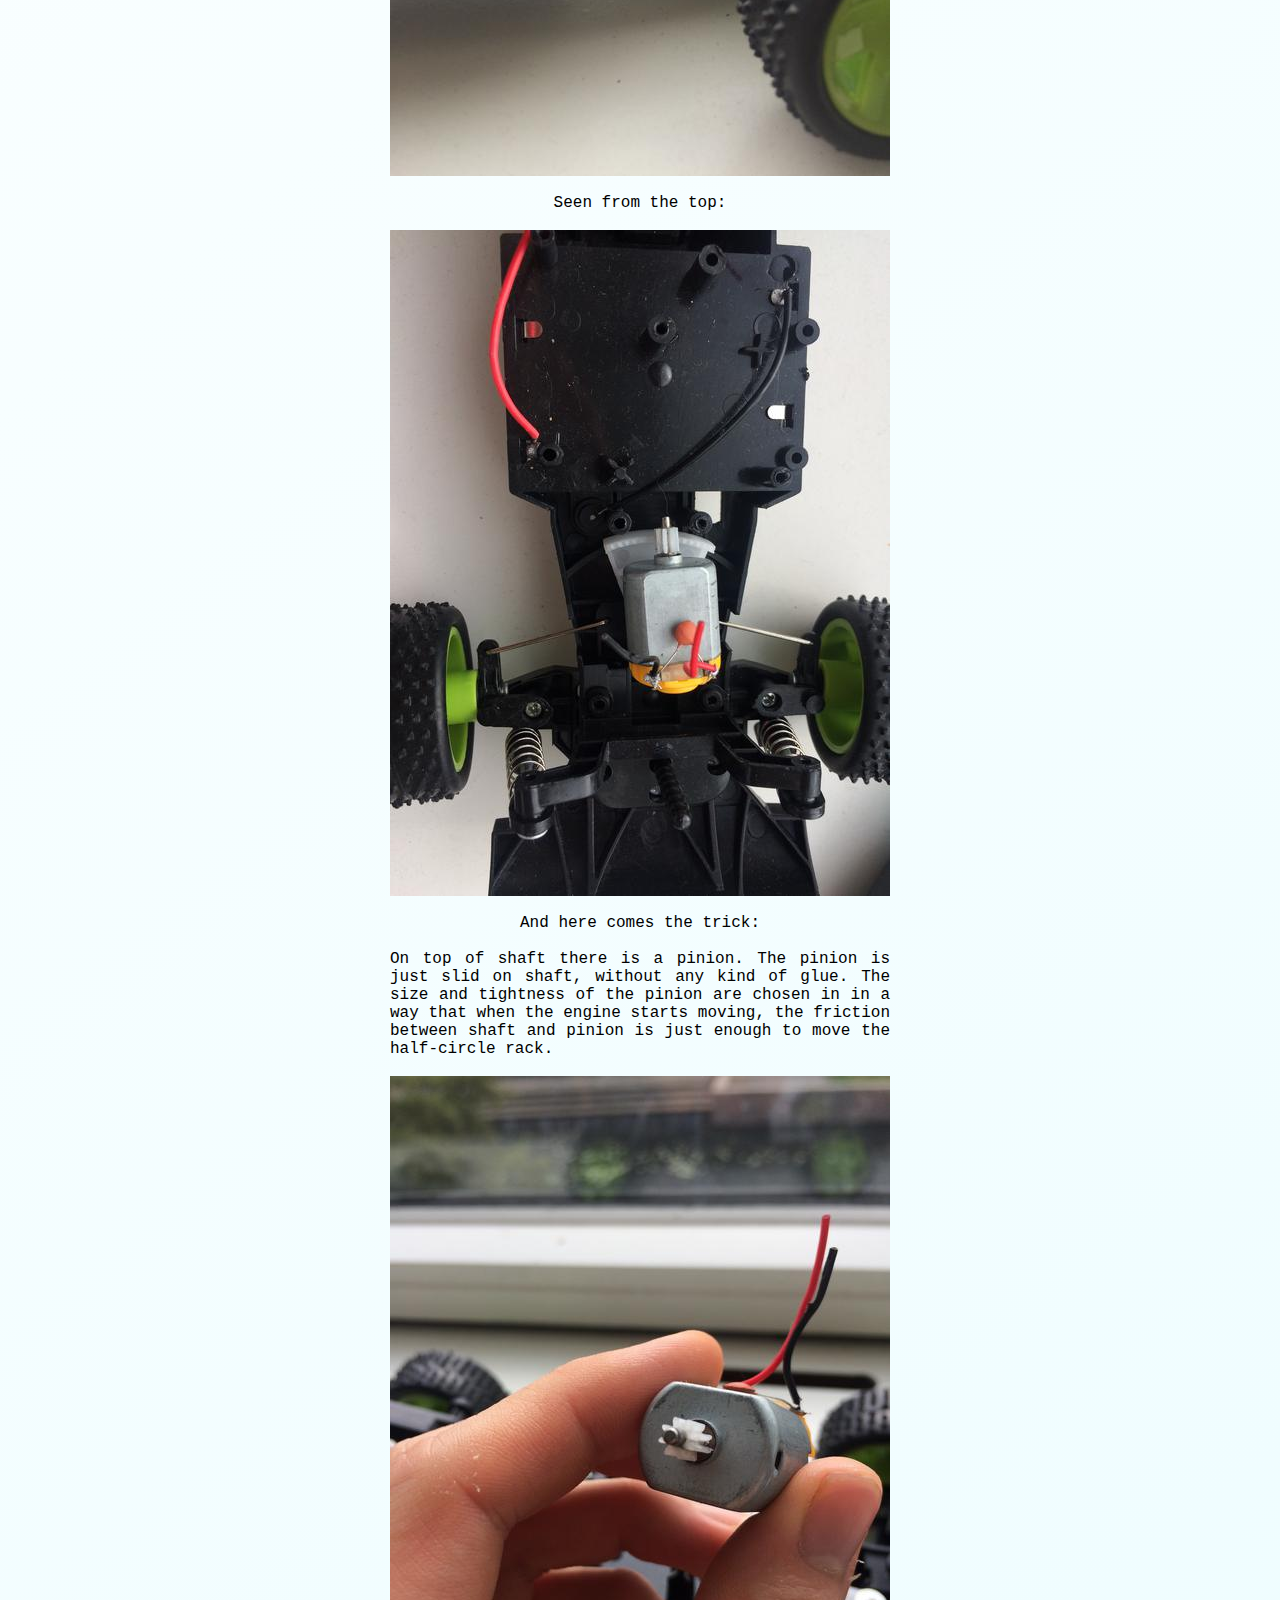
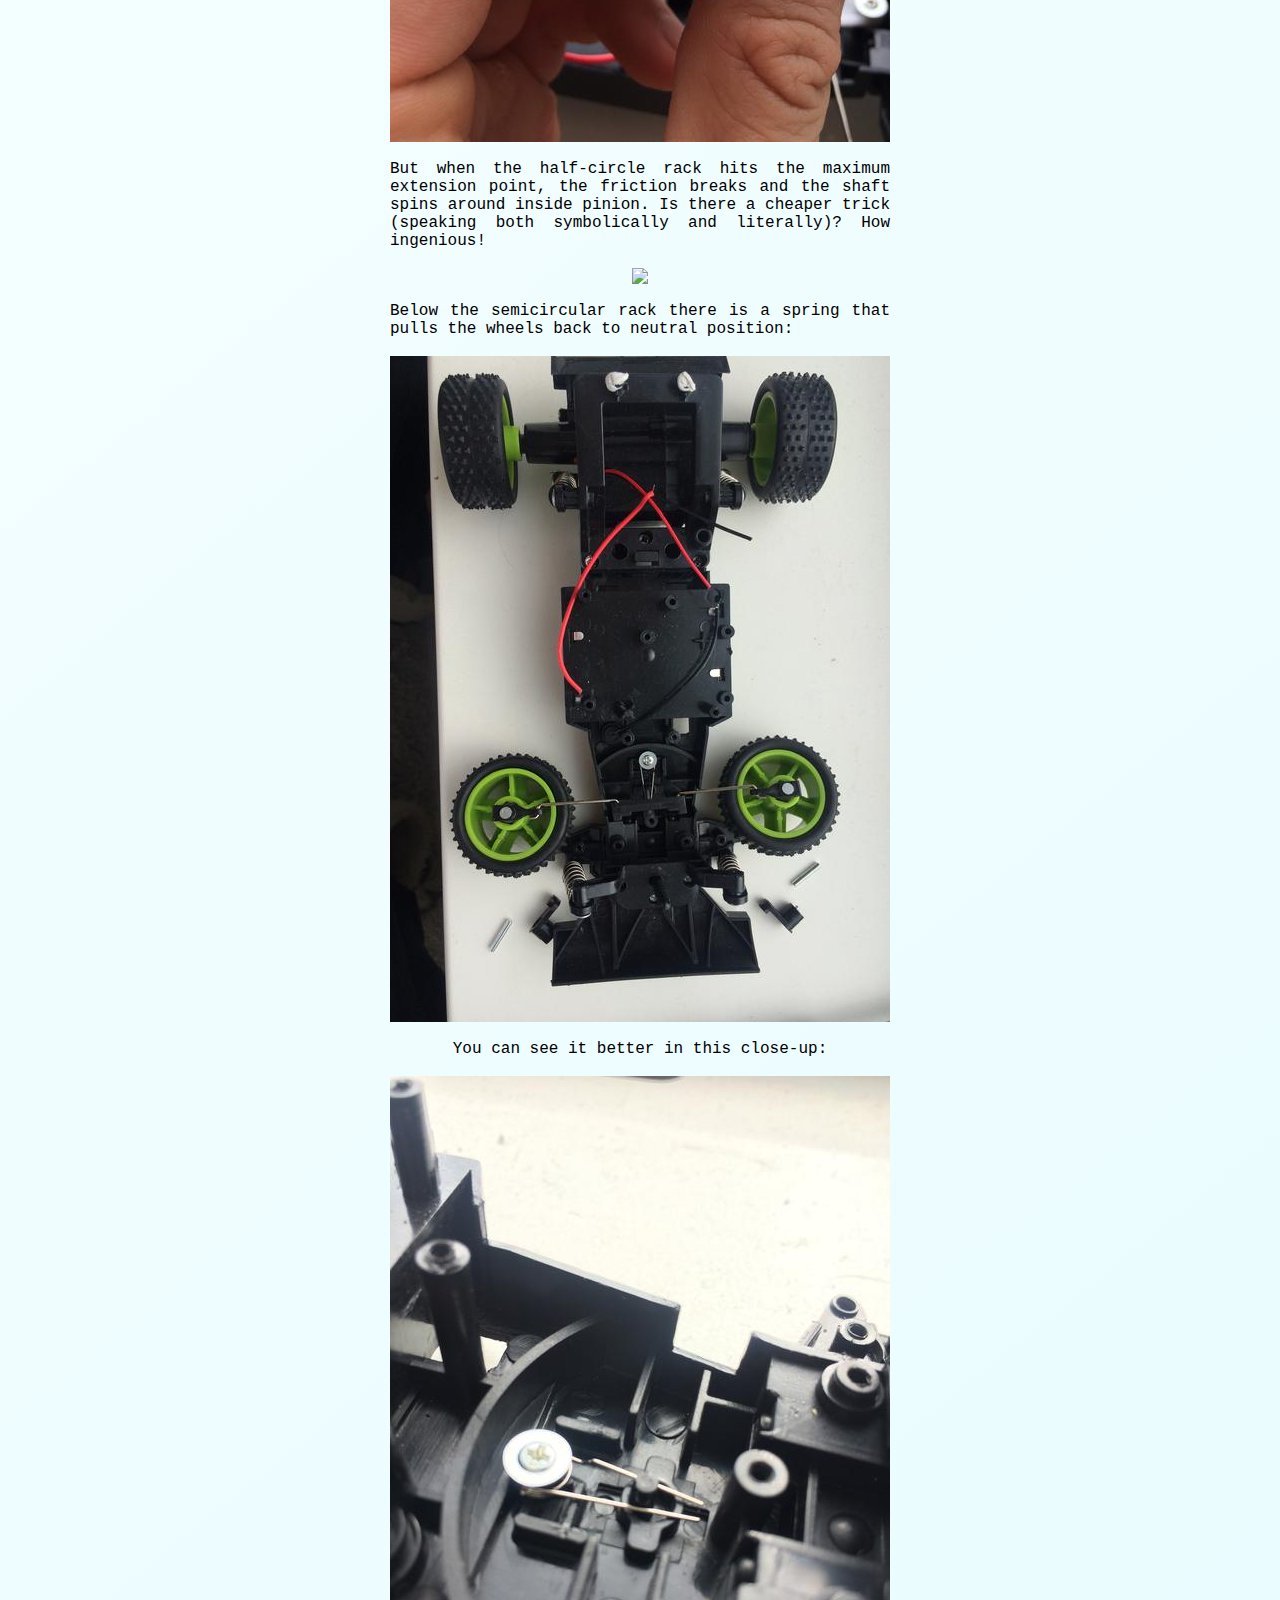
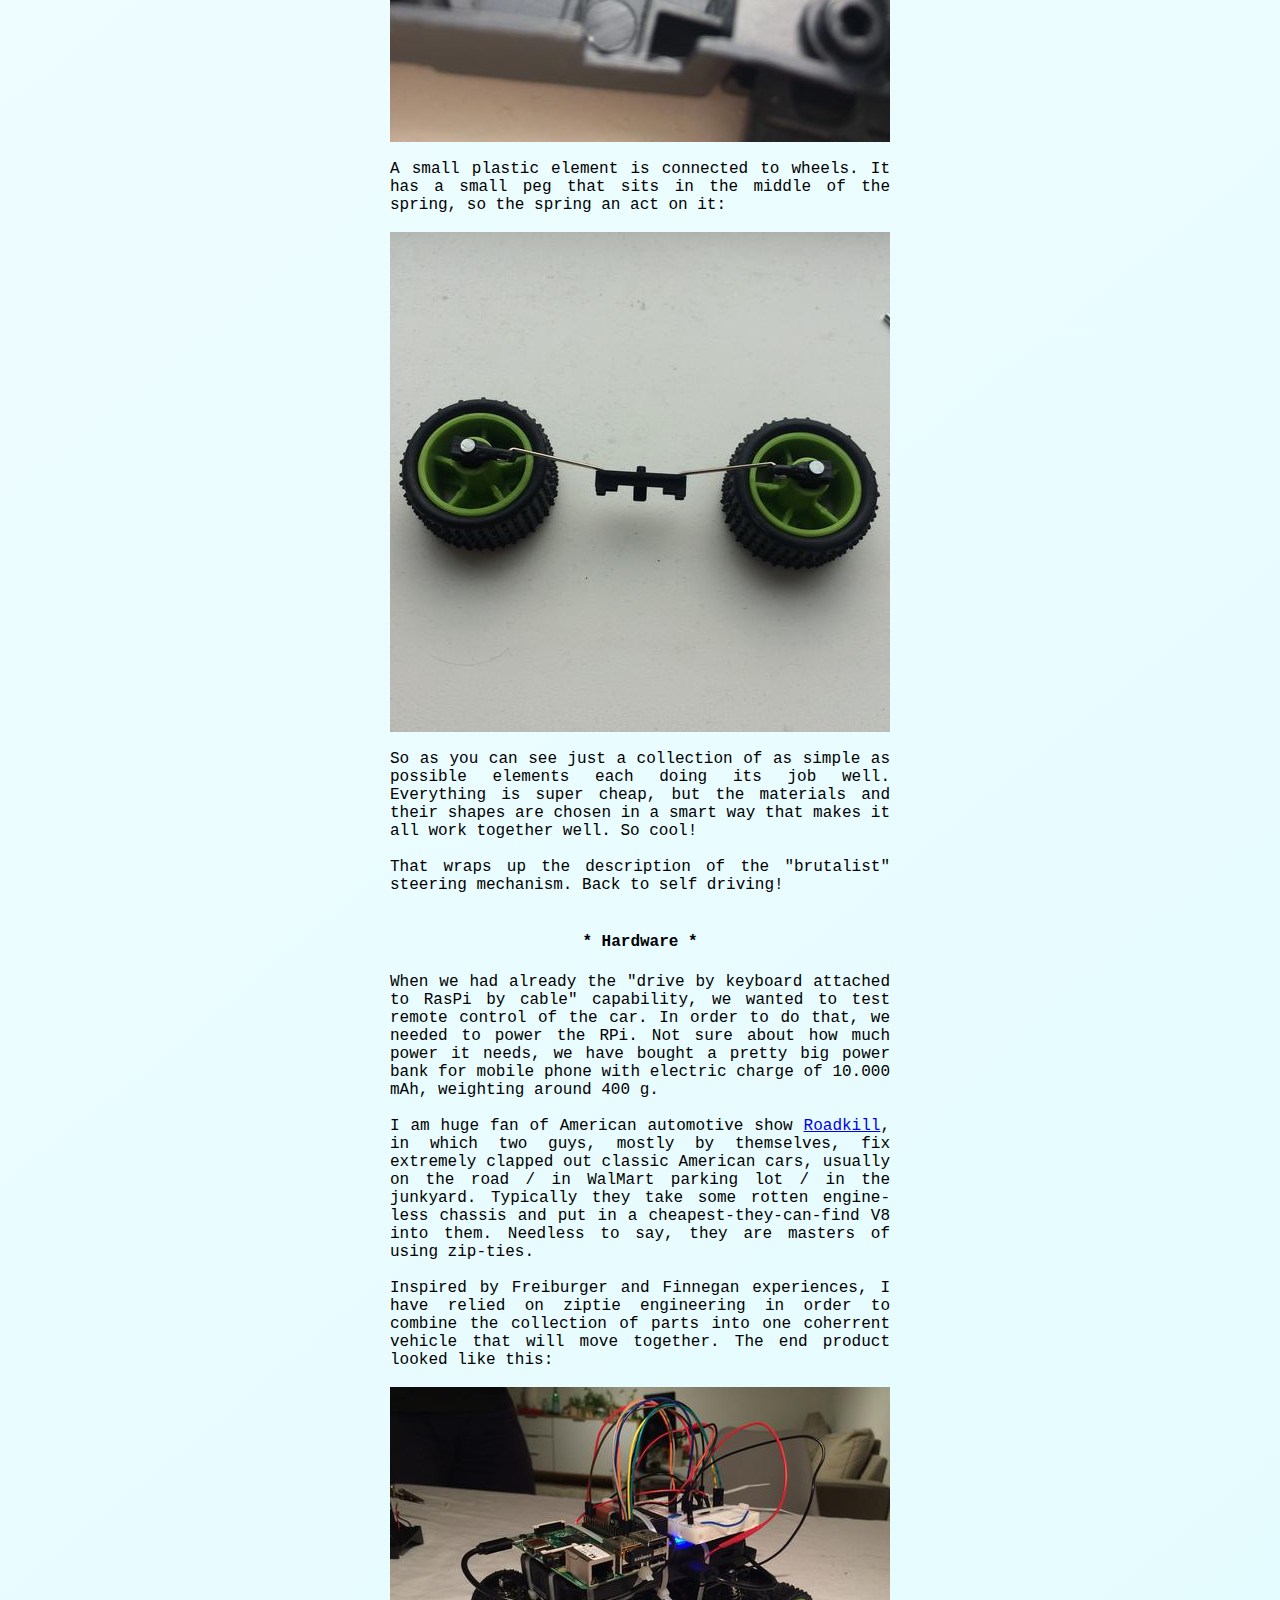
==== commit 0e4067a8: "More content" ====
--- a/car.html
+++ b/car.html
@@ -872,7 +872,7 @@
 <div>
 We have implemented ConvNet-based behavioral cloning system that
 steers the car.
-It is a variation of widely used Nvidia implementation.
+It is a variation of a widely used Nvidia implementation.
 </div>
 <br><br>
 
@@ -896,25 +896,173 @@
 <br><br>
 
 <div>
-Different thing is that Nvidia has 3 cameras which enable to gather 3
-trajectories in one goal, especially trajectories around the most optimal one.
-This is pretty big problem in behavioral clonging
-</div>
-<br><br>
-
-<div>
-In our case it is kind ok, because we have less general problem (only so many
-tracks you can build around house), the track we follow is clearer and has less
-variations than real-life road lanes and we have significant variance over
-consecutive runs (we have more runs over the same area of track with a lot more
-variance than in the case of real life car).
-</div>
-<br><br>
-
-<div>
-You can see that it is not perfect, doesn't stay inside of the track, but wit
+As shown in the diagram at the top of the blog post, the system that we use
+implements behavioral cloning. Based on a dataset of pairs <b><i> (image, steering)
+</b></i> sampled from a human driving record, we learn to predict <b><i> steering
+</b></i> from <b><i> image from camera </b></i>.
+This is done by using a convolutional neural network.
+</div>
+<br><br>
+
+<div>
+There are good resources galore on deep learning / neural nets online, so I won't go into
+detail how this was implemented. Instead, I will focus on explaining 
+differences between our and Nvidia's approches.
+</div>
+<br><br>
+
+<div>
+First of all, in our case the steering is binary.  In a typical real-world
+self-driving car implementation you would gain control over steer-by-wire
+system done by car manufacturer.  This usually means you gain control
+over pretty precise actuators that allow you to set the steering angle with
+consistency and precision.  This was not the case in our model. Currently we
+only have three steering states - steer full left, steer full right or no
+steering.  Additionally, when returning from full steer to the neutral
+position, the mechanism is often not completely accurate and returns only to
+somewhat-neutral position with bias to one side that is noticeable when the car
+goes fast.
+</div>
+<br><br>
+
+<div>
+Secondly, in our implementation we only use one camera, where Nvidia's
+implementation uses three cameras that are generally forward facing,
+but at slightly different angles.
+This trick is done to get rid of a problem specific to behavioral learning.
+The problem is overrepresentation of idealized trajectories in the training data.
+If you consider a person driving a car on a road, even on a closed-off private road,
+the samples from the car going off-road, or near-crashing and recovering in the
+last moment are extremely rare compared to calm driving in the middle of the world.
+However, for the algorithm both cases are as important as the other.
+The self driving systems needs to know what to do when it starts going away from middle
+of the track.
+</div>
+<br><br>
+
+<div>
+<a href='img/car/behavioral_cloning_problem.jpg'><img src='img/car/behavioral_cloning_problem_small.jpg'></a>
+</div>
+<br><br>
+
+<div>
+<i>I copy-pasted this image from
+<a href="http://rll.berkeley.edu/deeprlcourse/f17docs/lecture_2_behavior_cloning.pdf">slides</a>
+of Sergey Levine for one of the beginning lectures of
+<a href="http://rll.berkeley.edu/deeprlcourse/">
+Berkeley CS294-112: Deep Reinforcement Learning</a>.
+- an incredibely high-quality online course generously offered for free by this university.</i>
+</div>
+<br><br>
+
+<div>
+You can see in this image that during the training, we have explored the black trajectory.
+Due to inherent randomness, we slightly diverging from the most well-known
+trajectory, for example the car steers a bit more to the right then usually.
+The correct response would be to correct and go back to the middle of the
+track, but there is no data like this in the training dataset (or there is
+but it is not sufficiently frequent to be represented in the machine learning).
+</div>
+<br><br>
+
+<div>
+The solution to this is to build a distribution of cost (and therefore, of
+wanted behaviours) around the optimal trajectory:
+</div>
+<br><br>
+
+<div>
+<a href='img/car/distribution_over_trajectories.jpg'><img src='img/car/distribution_over_trajectories_small.jpg'></a>
+</div>
+<br><br>
+
+<div>
+<i>Image, again courtesy to UC Berkeley, Prof Sergey Levine</i>.
+</div>
+<br><br>
+
+<div>
+There are several remarks that can be made about making such a
+distribution.
+</div>
+<br><br>
+
+<div>
+One could try to <li> Gather <b>a lot</b> more data, especially taking care to sample
+trajectories that are away from the optimal trajectory. In case of the car it
+could be turning off recording, steering slightly off the center of the road,
+turning recording back on, correcting the steering back to the center. Another
+idea would be to drive over the same piece of road many times, taking care to
+drive a bit to the left, than a bit to the right, then more to the right etc.
+As you can see, these solutions are doable, but not extremely practical, so it
+is not always there is an easy way to just gather the data.
+</div>
+<br><br>
+
+<div>
+One could consider the trick that Nvidia has done. They have set up two cameras at slight
+angles to left and right
+in addition to the central forward facing one.
+Then they correct for this in the steering commands that are recorded
+as the pair for that sideways facing image.
+So for example if they are driving straight forward, the right facing
+camera will record a picture as if the car was going to the right of the
+road, and a steering correction of the same angle to the left would be added
+to the current (fully straight steering).
+This will tell help the machine learning algorithm understand that 
+it needs to steer left when it sees this image.
+</div>
+<br><br>
+
+<div>
+** Make a picture for Nvidia adjustment **
+</div>
+<br><br>
+
+<div>
+In our case the problem is less severe than in the case of the real self-driving car.
+This is because:
+<ul> 
+<li>
+we have less general problem. The variety of tracks that we can build around the house 
+is significantly smaller than the variety of real roads, especially when you 
+take into consideration the spectrum of possible lighting conditions.
+Our track is white pieces of paper, which is very clearly visible and 
+similar to itself under a variety of conditions.
+<li> the tracks that we train on are shorter so we can run the car
+over each piece of road hundreds of times in a day or so. Imagine doing that 
+for each piece of road in Europe or US.
+<li> We have significant variations of runs due to lack of precision of our
+actuators. Driving in the small car world is a lot more dynamic,
+the turns are a lot sharper and we can afford to crash for free.
+Check out driving video above to see how quick everything happens.
+</ul>
+</div>
+<br><br>
+
+<div>
+In general the system works perfect on the track
+</div>
+<br><br>
+
+<div>
+The performance doesn't really generalize to more complicated, tighter
+track. We will run some new training on this 
+</div>
+<br><br>
+
+<div>
+You can see that it is not perfect, doesn't stay inside of the track, but with the
 current controls it may be beyond possible.  Should be possible with car that
 has more precise and possibly non-binary left-right steering.
+</div>
+<br><br>
+
+<div>
+The story of how this system is produced
+(you should be patient)
+Day to day both of us work in research, and 
+we know that it should like this.
 </div>
 <br><br>
 
@@ -1021,9 +1169,7 @@
 TODO:
 * Machine learning
 * final car pictures
-* describe the cool steering system from first car
 * flesh out plans for future
-* Good picture for 3d printed camera holder
 </div>
 <br><br>
 
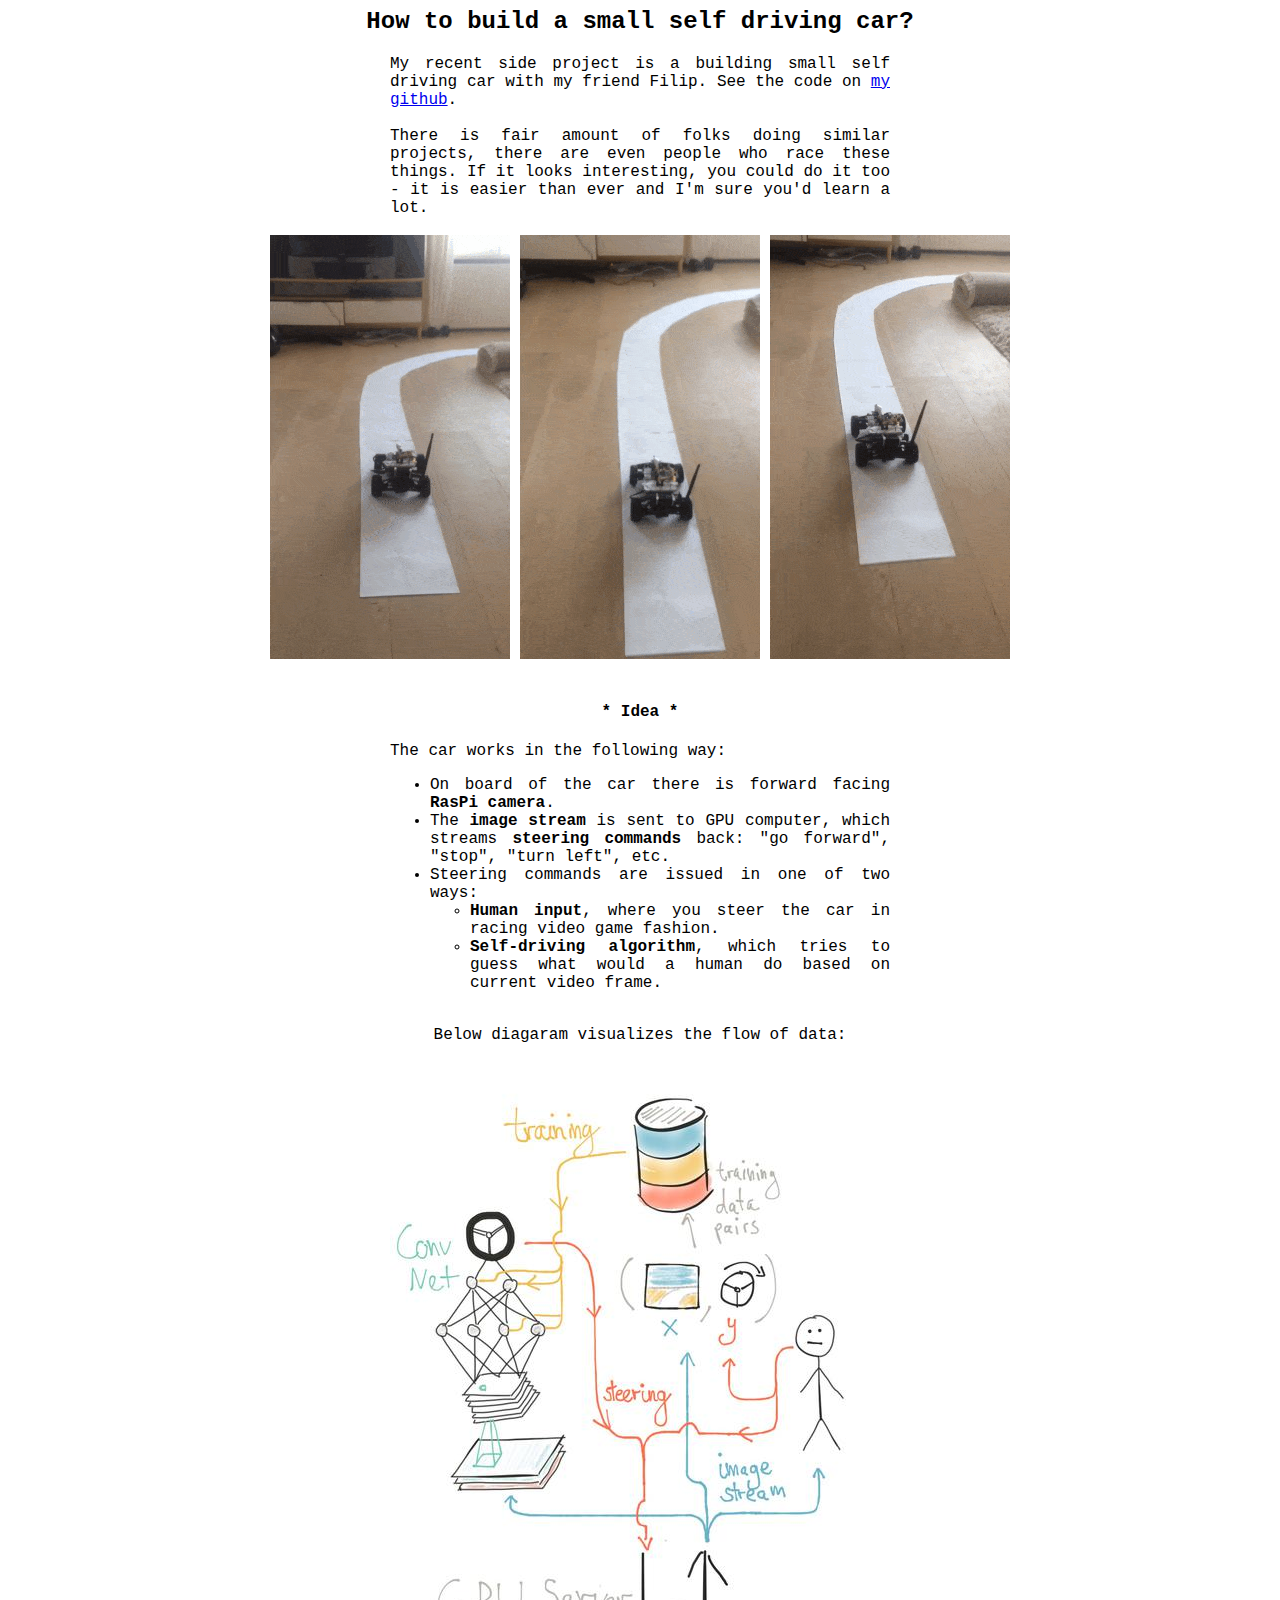
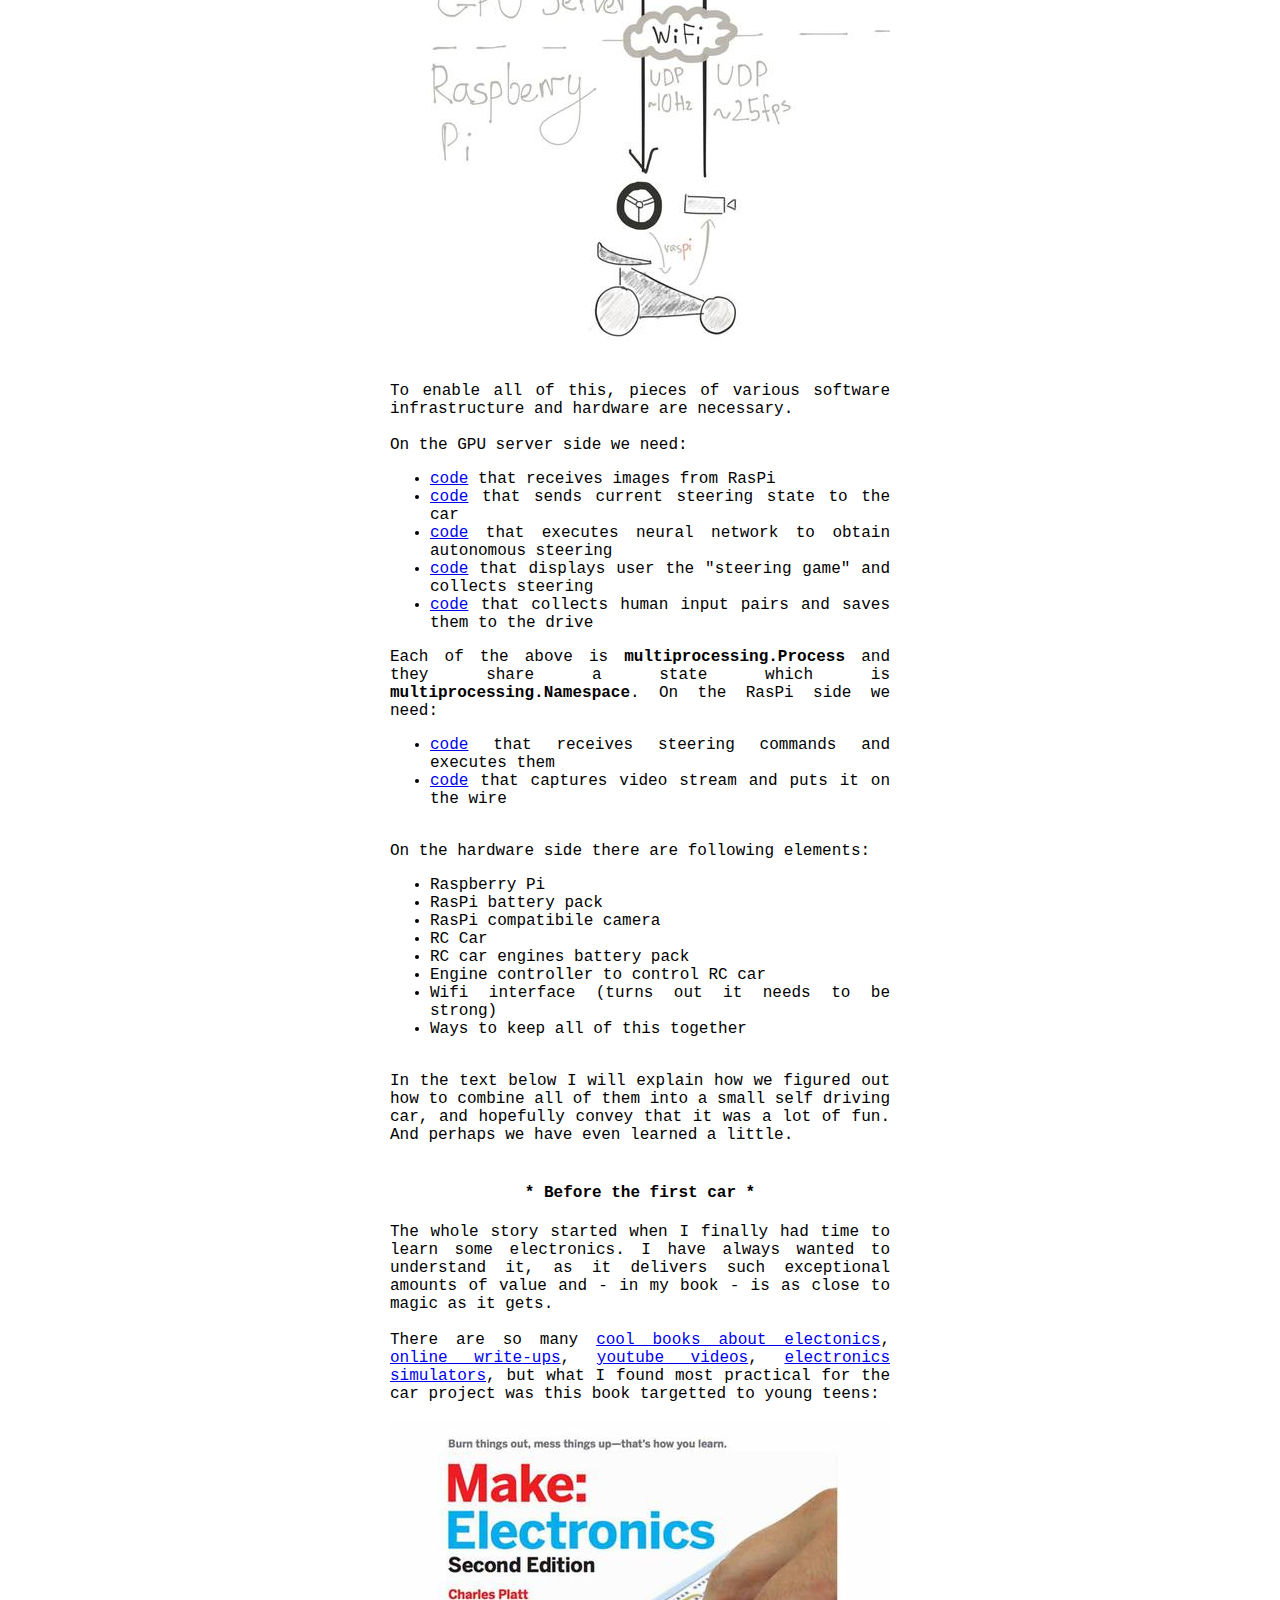
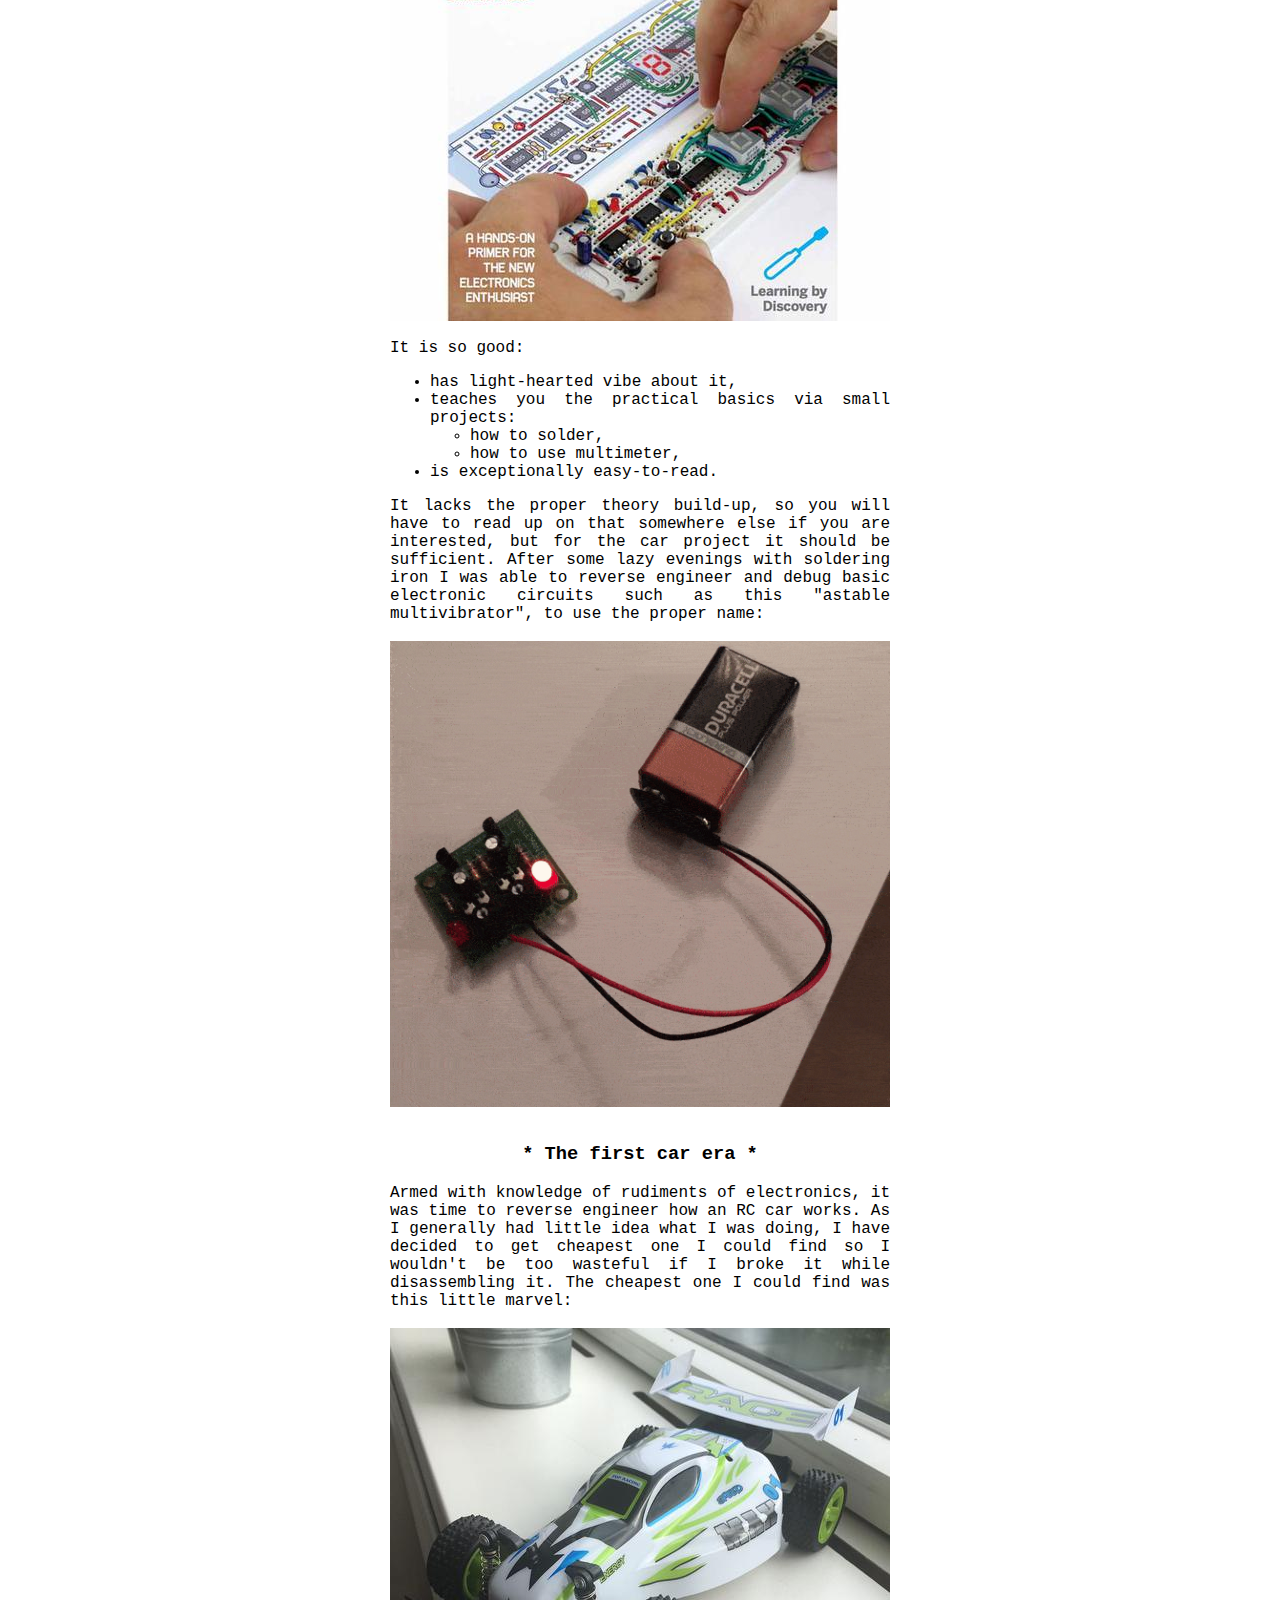
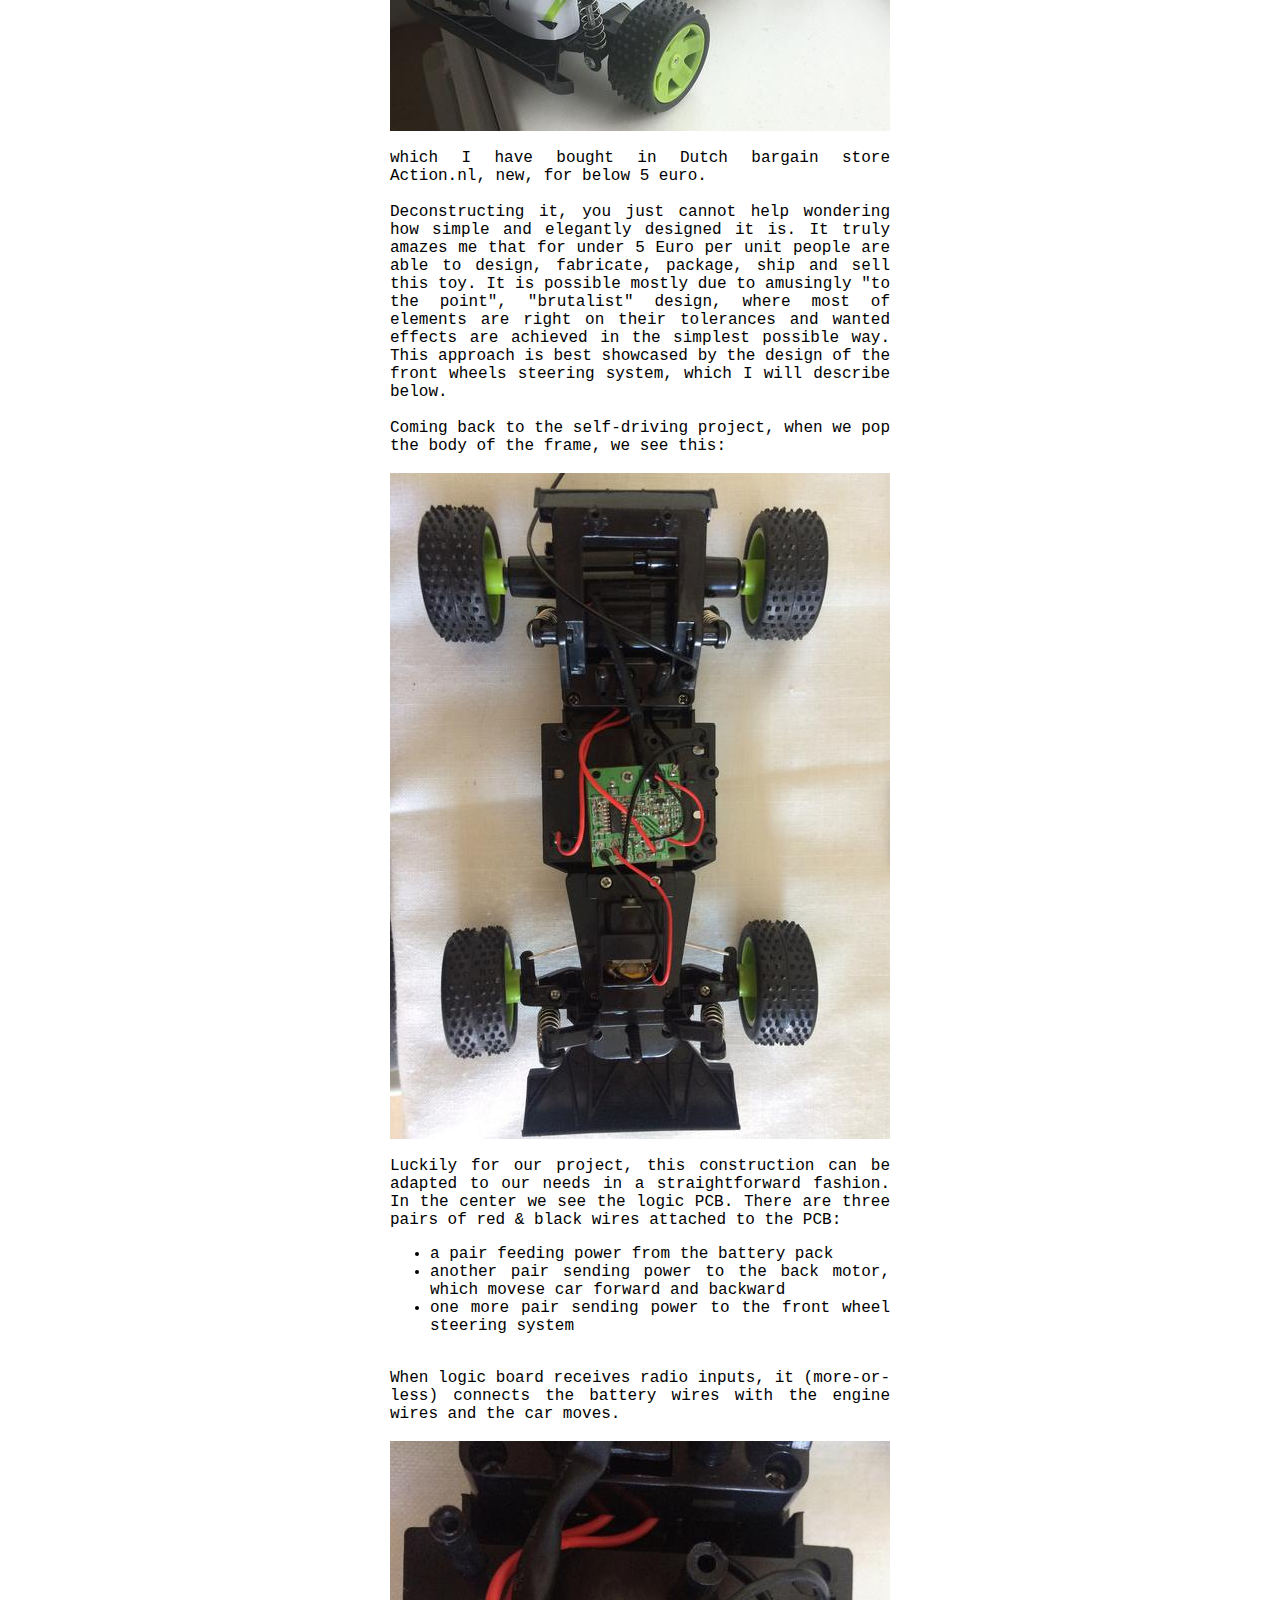
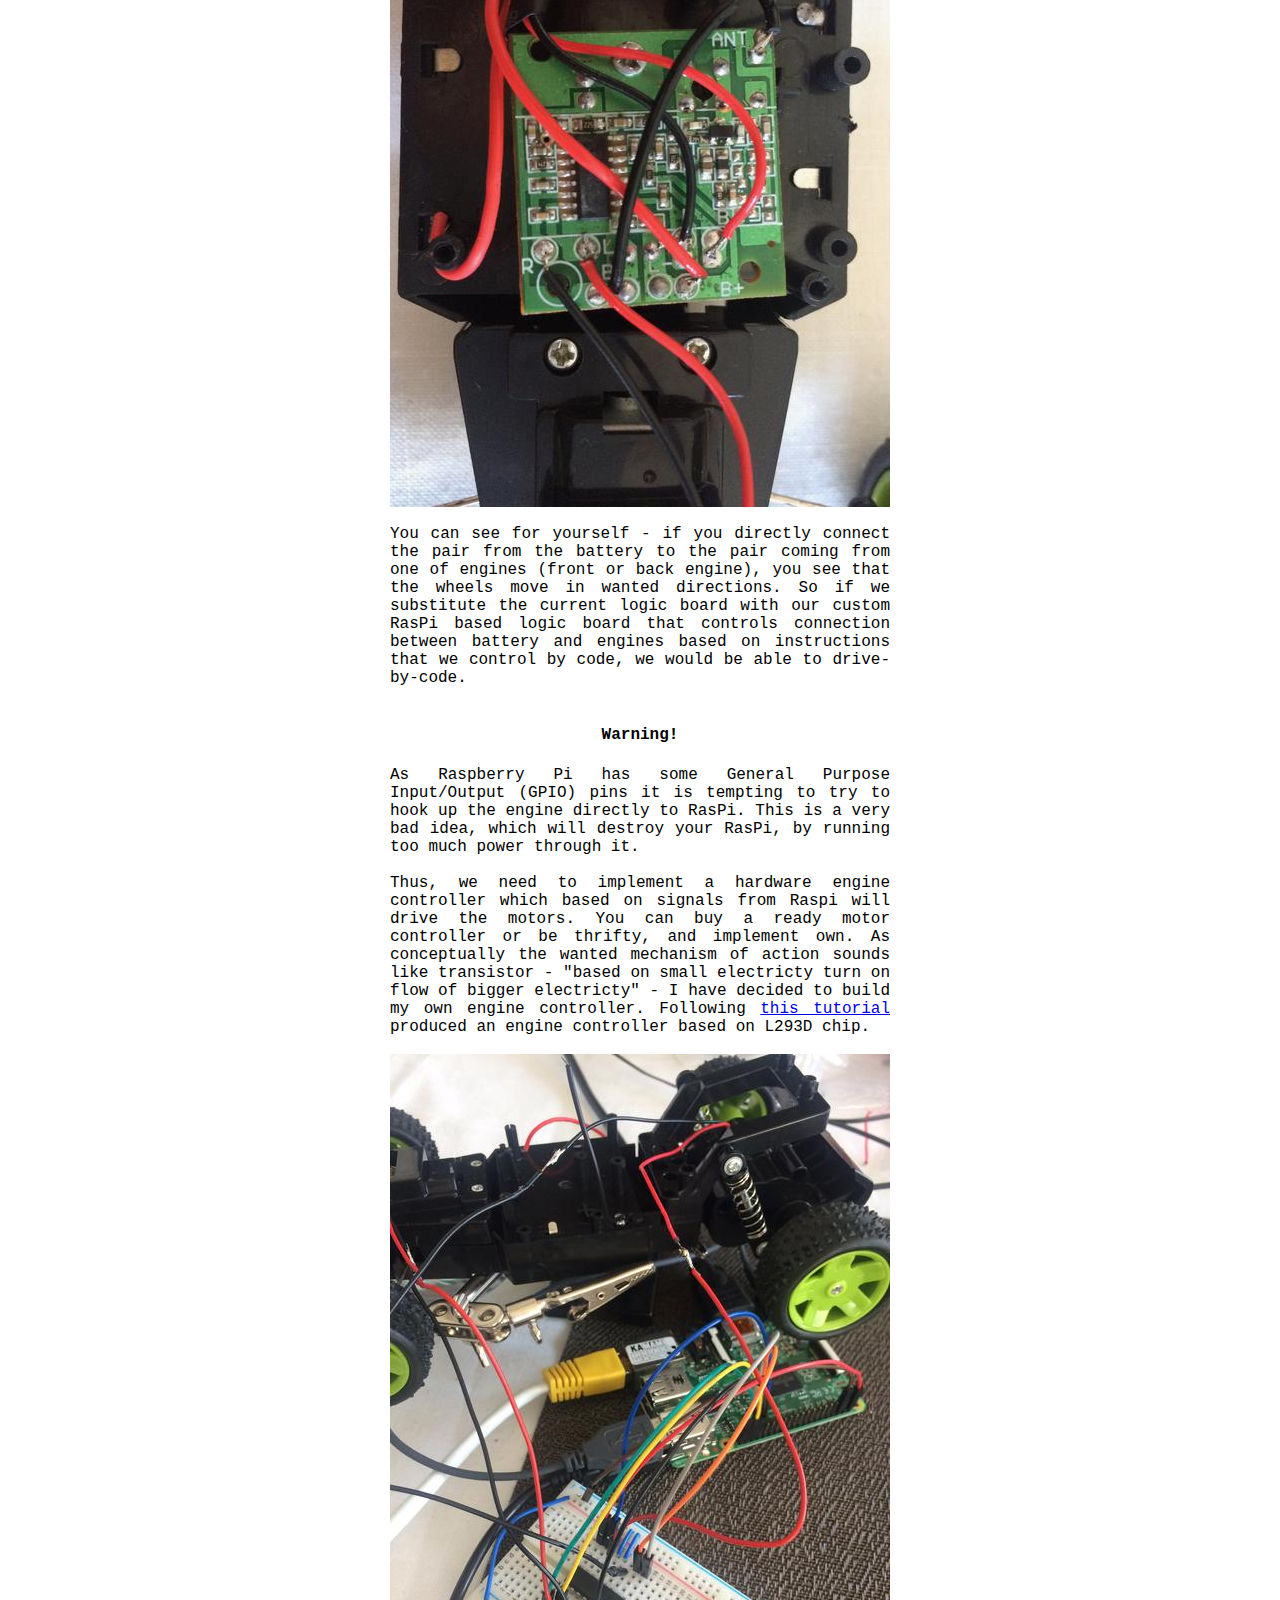
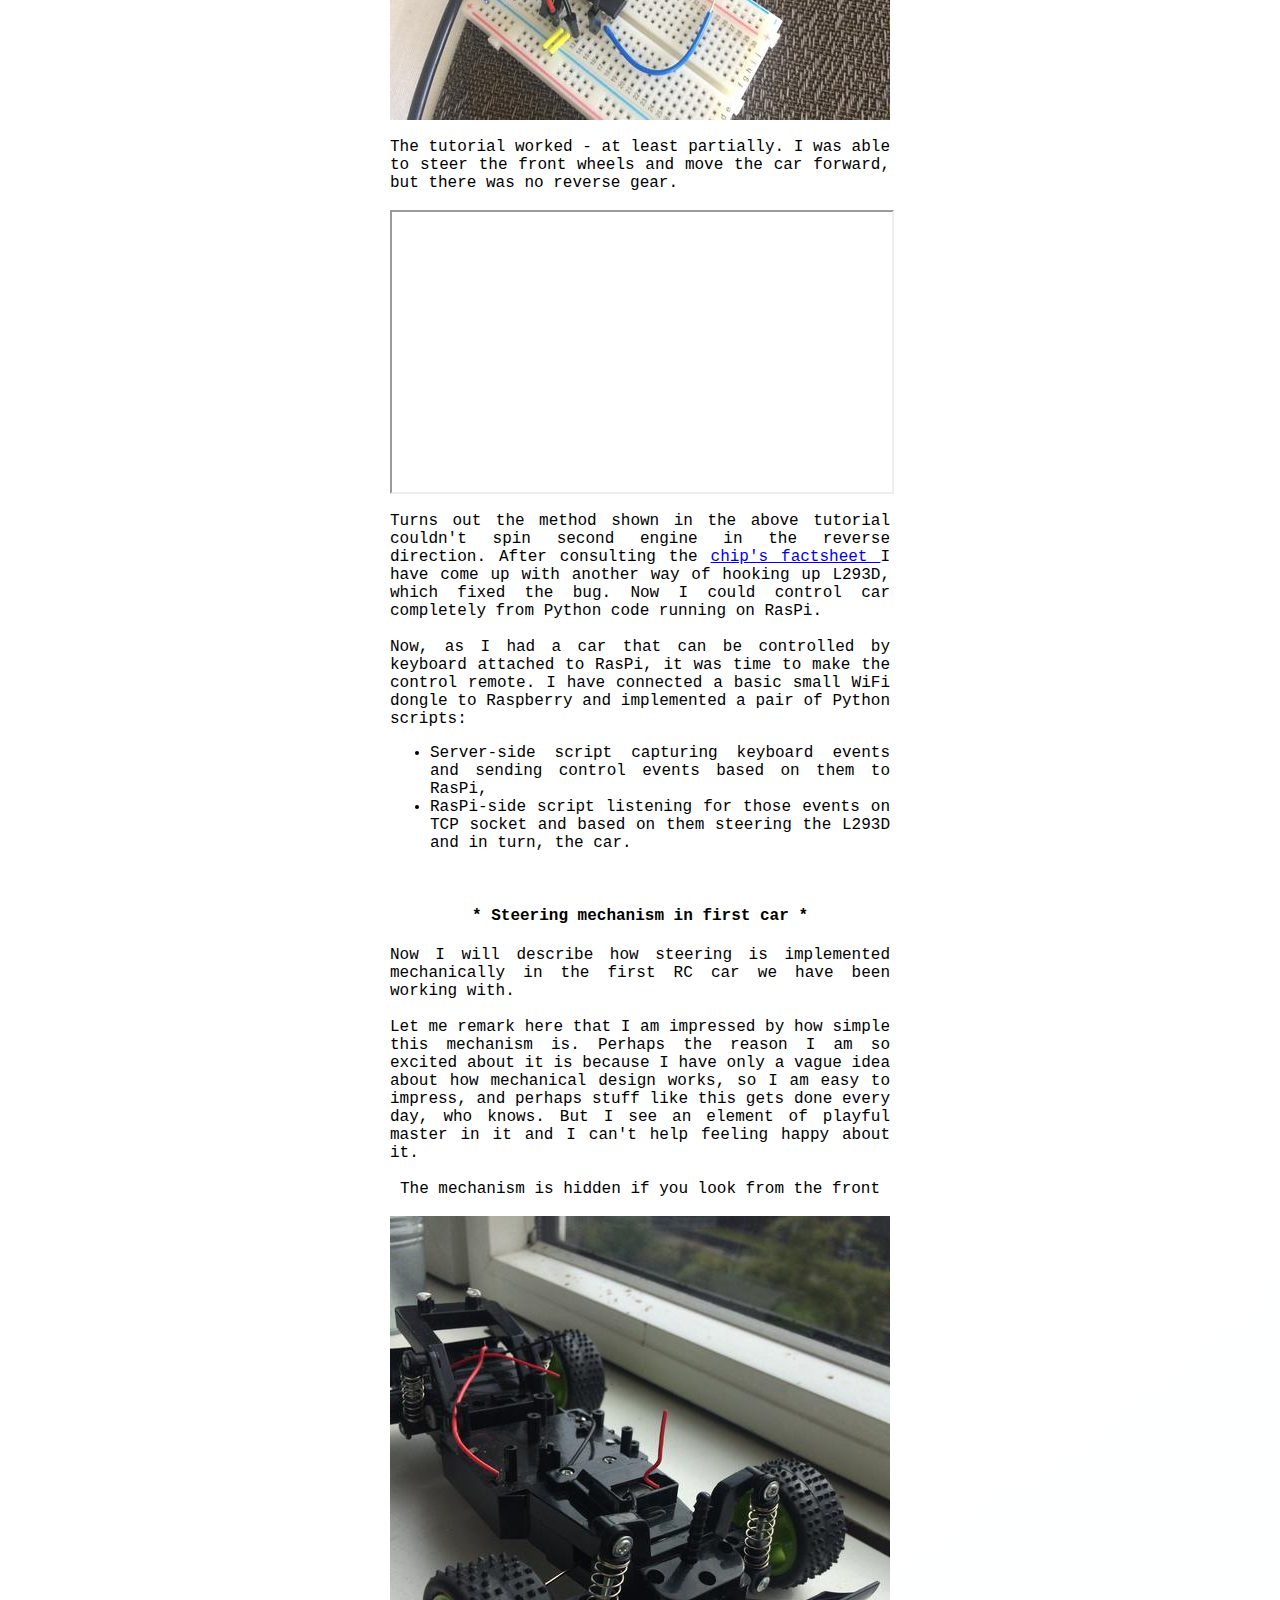
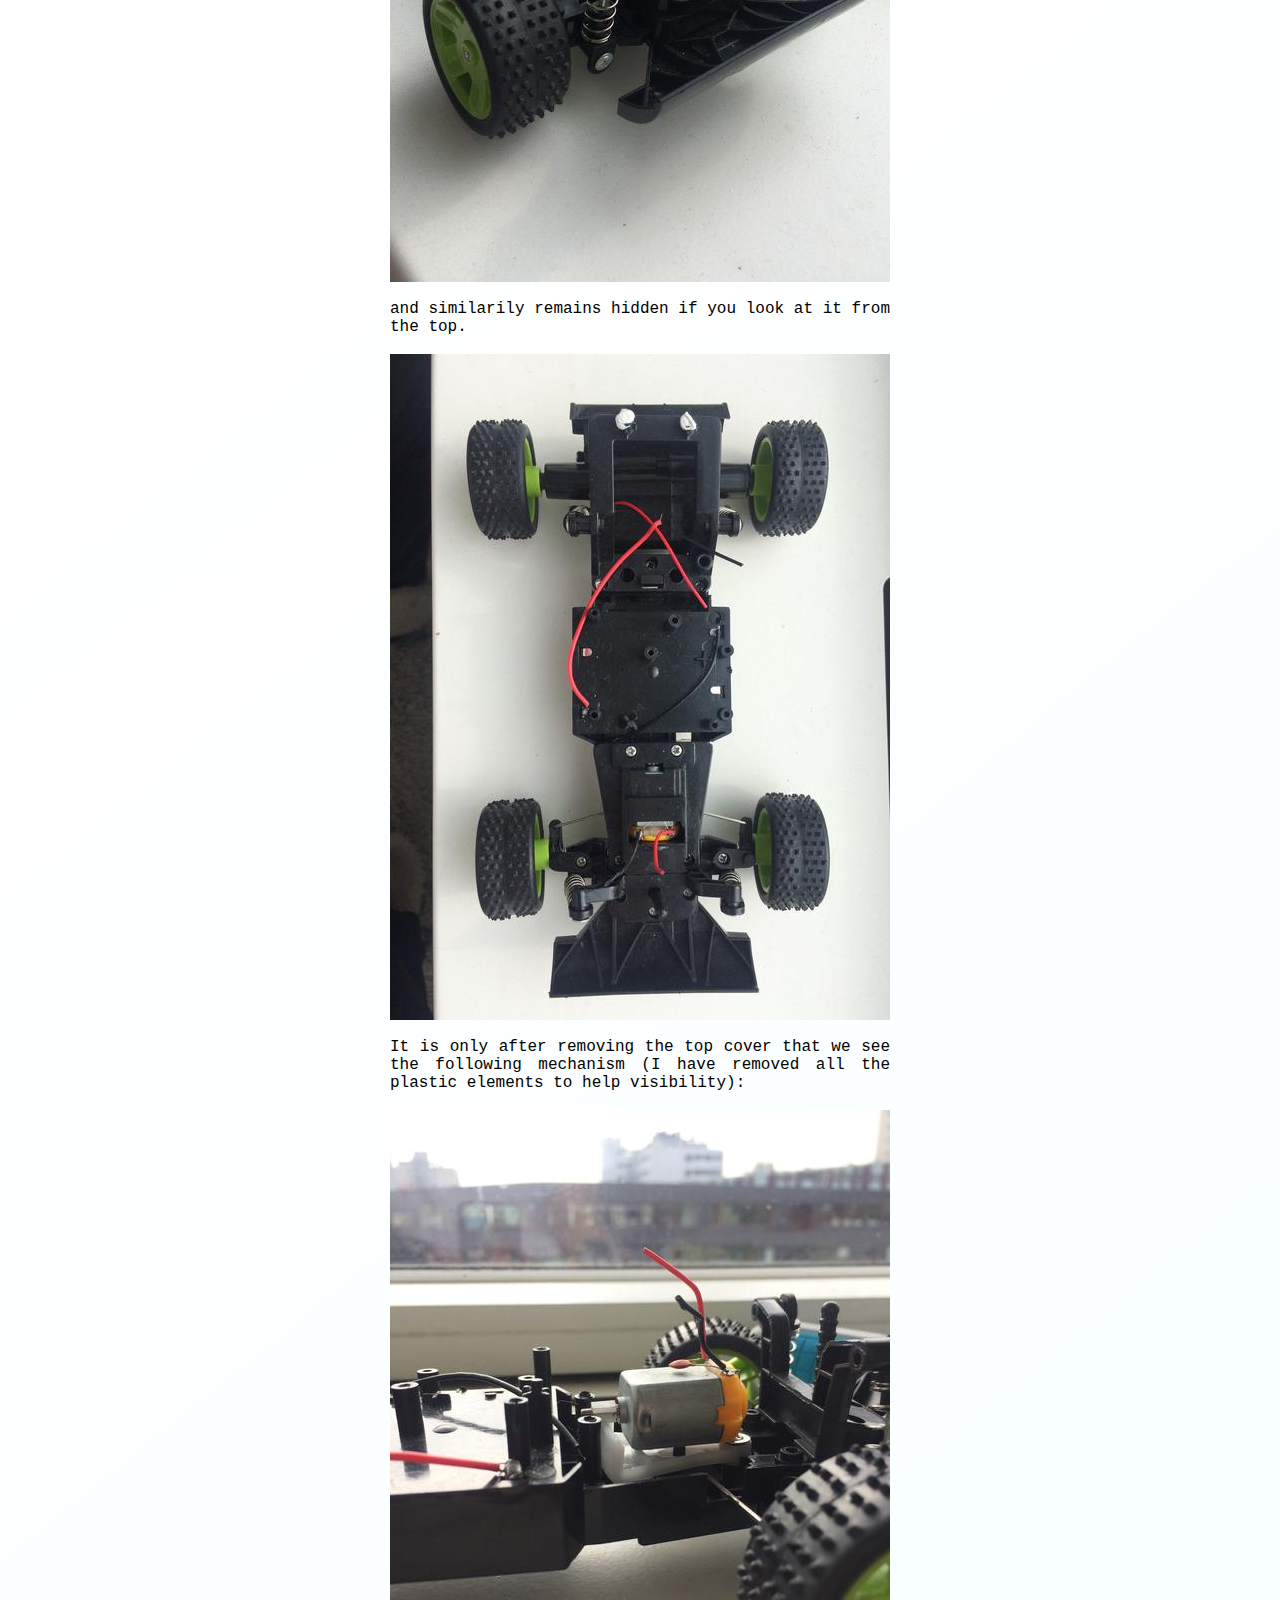
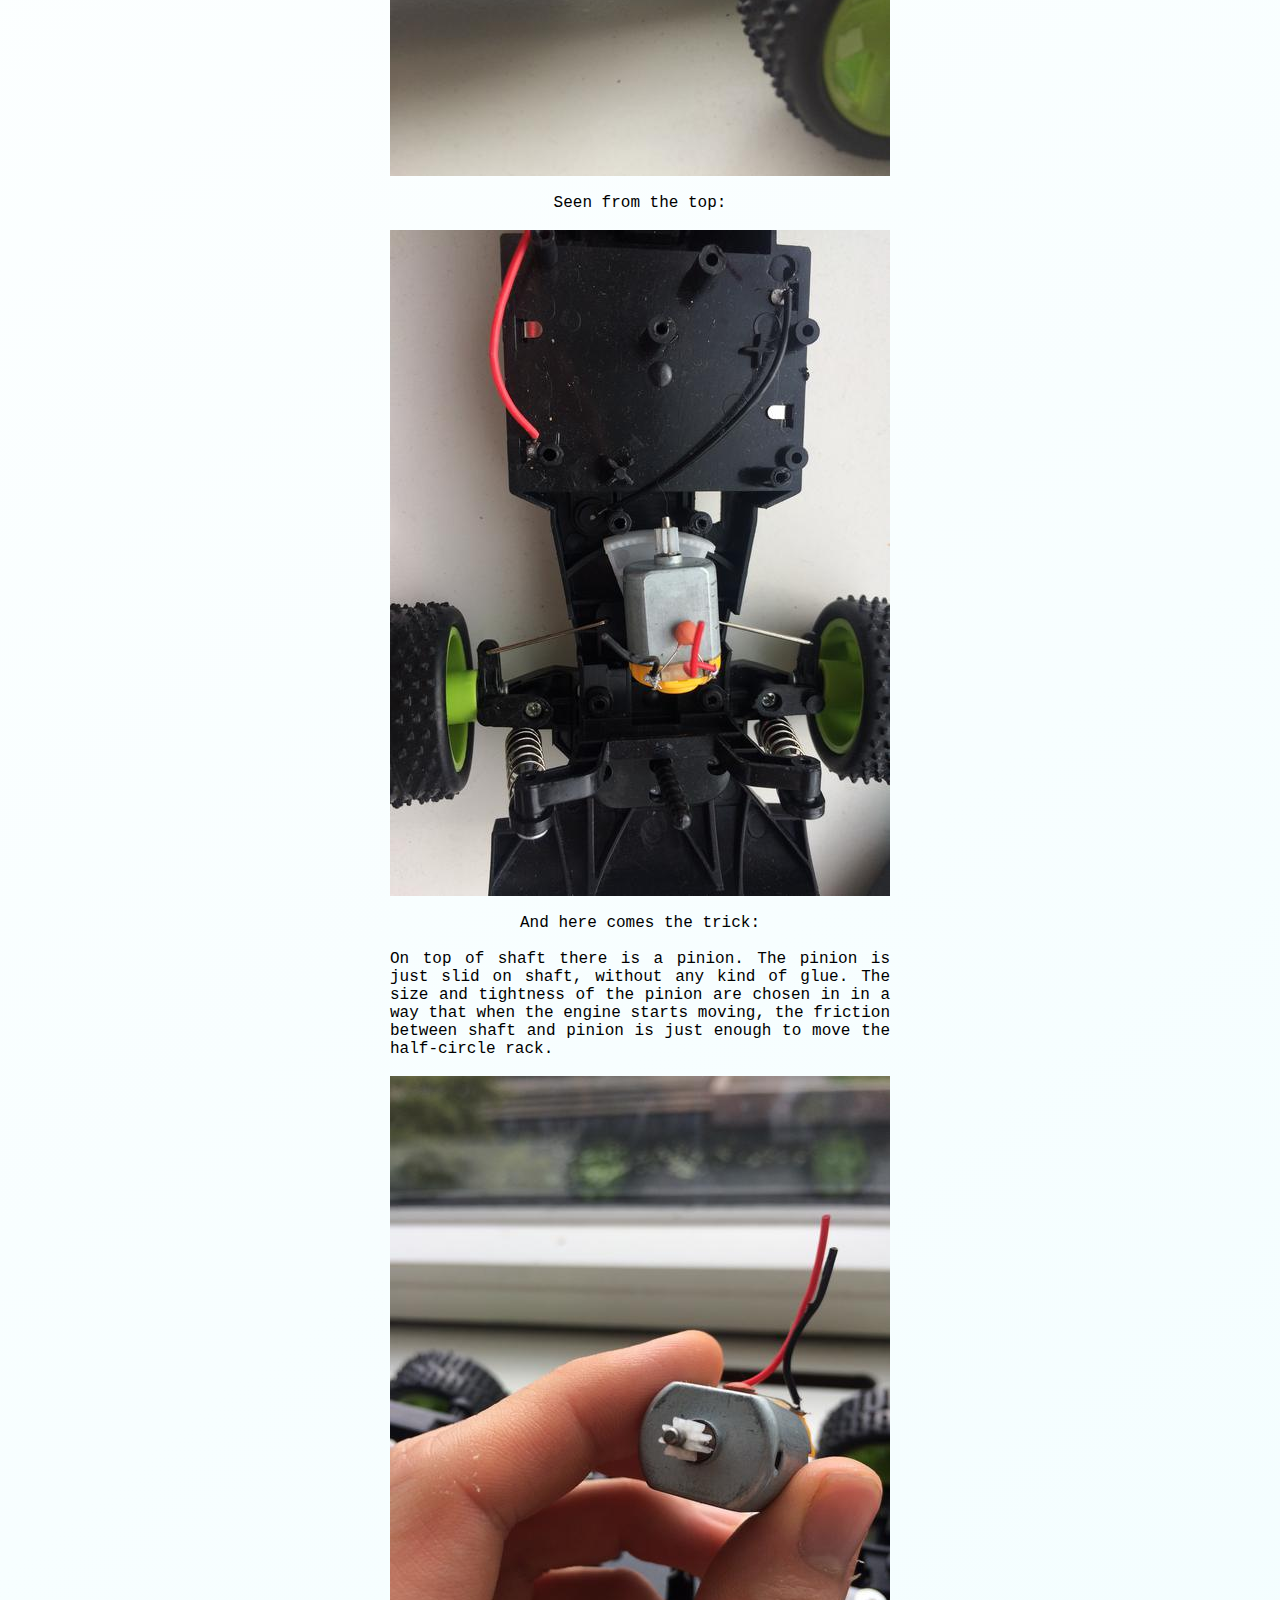
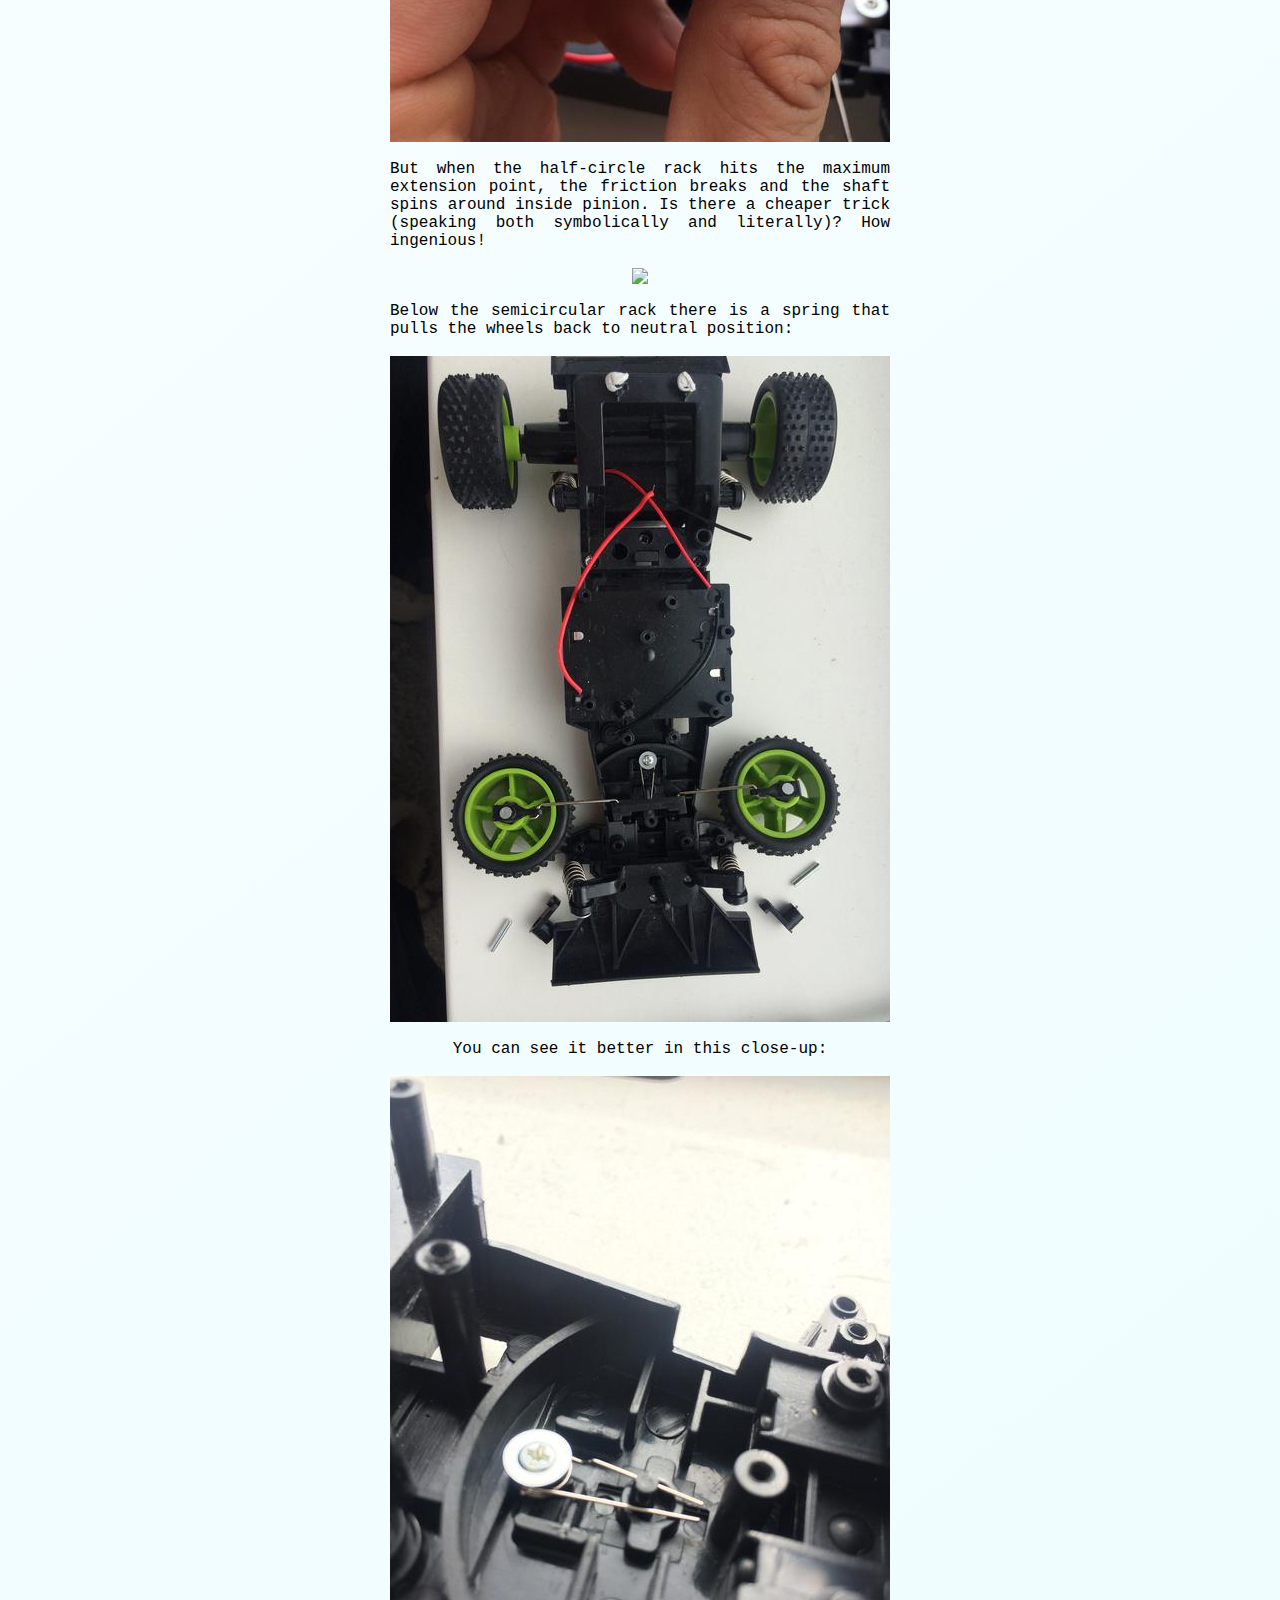
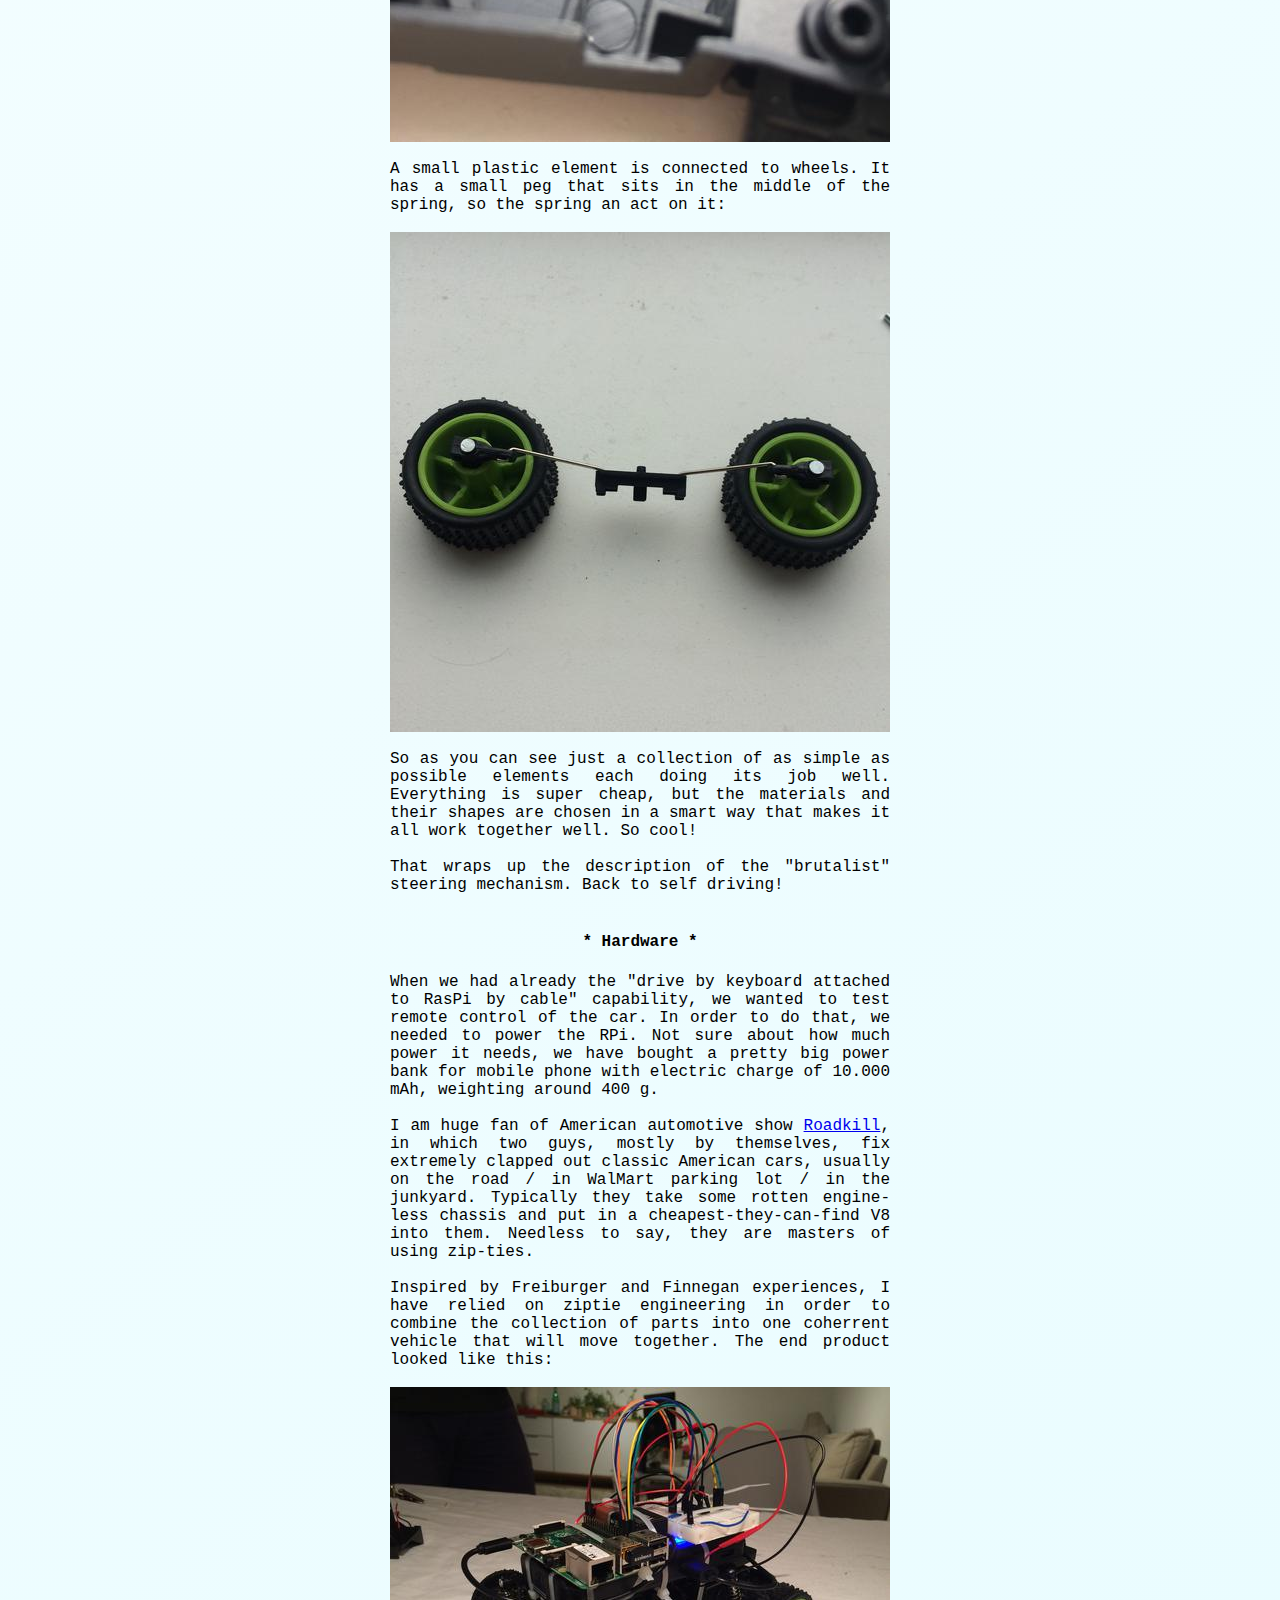
==== commit 5a39919c: "content" ====
--- a/car.html
+++ b/car.html
@@ -873,6 +873,9 @@
 We have implemented ConvNet-based behavioral cloning system that
 steers the car.
 It is a variation of a widely used Nvidia implementation.
+See the full code 
+<a href="https://github.com/ghostFaceKillah/mini-self-driving-car/blob/master/src/ml/train_model.py">
+here</a>.
 </div>
 <br><br>
 
@@ -896,11 +899,10 @@
 <br><br>
 
 <div>
-As shown in the diagram at the top of the blog post, the system that we use
-implements behavioral cloning. Based on a dataset of pairs <b><i> (image, steering)
-</b></i> sampled from a human driving record, we learn to predict <b><i> steering
-</b></i> from <b><i> image from camera </b></i>.
-This is done by using a convolutional neural network.
+As shown in the diagram at the top of the blog post, based on a dataset of
+pairs <b><i> (image, steering) </b></i> sampled from a human driving record, we
+learn to predict <b><i> steering </b></i> from <b><i> image from camera
+</b></i>.  This is done by using a convolutional neural network.
 </div>
 <br><br>
 
@@ -912,7 +914,7 @@
 <br><br>
 
 <div>
-First of all, in our case the steering is binary.  In a typical real-world
+<b>First of all</b>, in our case the steering is binary.  In a typical real-world
 self-driving car implementation you would gain control over steer-by-wire
 system done by car manufacturer.  This usually means you gain control
 over pretty precise actuators that allow you to set the steering angle with
@@ -921,12 +923,13 @@
 steering.  Additionally, when returning from full steer to the neutral
 position, the mechanism is often not completely accurate and returns only to
 somewhat-neutral position with bias to one side that is noticeable when the car
-goes fast.
-</div>
-<br><br>
-
-<div>
-Secondly, in our implementation we only use one camera, where Nvidia's
+goes fast. Check the driving video linked above and compare how fast everything
+happens compared to driving a normal car.
+</div>
+<br><br>
+
+<div>
+<b>Secondly</b>, in our implementation we only use one camera, where Nvidia's
 implementation uses three cameras that are generally forward facing,
 but at slightly different angles.
 This trick is done to get rid of a problem specific to behavioral learning.
@@ -946,7 +949,7 @@
 <br><br>
 
 <div>
-<i>I copy-pasted this image from
+<i>I have copy-pasted this image from
 <a href="http://rll.berkeley.edu/deeprlcourse/f17docs/lecture_2_behavior_cloning.pdf">slides</a>
 of Sergey Levine for one of the beginning lectures of
 <a href="http://rll.berkeley.edu/deeprlcourse/">
@@ -957,7 +960,7 @@
 
 <div>
 You can see in this image that during the training, we have explored the black trajectory.
-Due to inherent randomness, we slightly diverging from the most well-known
+Due to inherent randomness, we are slightly diverging from the most well-known
 trajectory, for example the car steers a bit more to the right then usually.
 The correct response would be to correct and go back to the middle of the
 track, but there is no data like this in the training dataset (or there is
@@ -982,14 +985,13 @@
 <br><br>
 
 <div>
-There are several remarks that can be made about making such a
-distribution.
-</div>
-<br><br>
-
-<div>
-One could try to <li> Gather <b>a lot</b> more data, especially taking care to sample
-trajectories that are away from the optimal trajectory. In case of the car it
+There are several ways one could go around producing such a distribution.
+</div>
+<br><br>
+
+<div>
+One could try to <b>gather a lot more data</b>, especially taking care to sample
+trajectories that are away from the optimal trajectory. In the case of the car it
 could be turning off recording, steering slightly off the center of the road,
 turning recording back on, correcting the steering back to the center. Another
 idea would be to drive over the same piece of road many times, taking care to
@@ -1015,7 +1017,7 @@
 <br><br>
 
 <div>
-** Make a picture for Nvidia adjustment **
+<a href='img/car/steering_adjustment.jpg'><img src='img/car/steering_adjustment_small.jpg'></a>
 </div>
 <br><br>
 
@@ -1041,117 +1043,162 @@
 <br><br>
 
 <div>
-In general the system works perfect on the track
-</div>
-<br><br>
-
-<div>
-The performance doesn't really generalize to more complicated, tighter
-track. We will run some new training on this 
-</div>
-<br><br>
-
-<div>
-You can see that it is not perfect, doesn't stay inside of the track, but with the
-current controls it may be beyond possible.  Should be possible with car that
-has more precise and possibly non-binary left-right steering.
-</div>
-<br><br>
-
-<div>
-The story of how this system is produced
-(you should be patient)
-Day to day both of us work in research, and 
-we know that it should like this.
-</div>
-<br><br>
-
-<div>
-** link to the paper **
-</div>
-<br><br>
-
-<div>
-Did a bit data gathering, 2 sessions of around hour.
-</div>
-<br><br>
-
-<div>
-** how we gathered data **
-</div>
-<br><br>
-
-<div>
-** how the data gathering screen looks like **
-</div>
-<br><br>
-
-<div>
-Started off with gathering one big track, around 10 meters
-around the whole house.
-</div>
-<br><br>
-
-<div>
-Trained a neural net like in the Nvidia paper.
-</div>
-<br><br>
-
-<div>
-It didn't work.
-</div>
-<br><br>
-
-<div>
-Then decided to simplify the problem to one turn.
-Gathered a lot of data another time.
-</div>
-<br><br>
-
-<div>
-Then noticed that horizon is not consitent around takes...
-</div>
-<br><br>
-
-<div>
-Corrected, gathered data again...
-</div>
-<br><br>
-
-<div>
-Still didn't work!
-</div>
-<br><br>
-
-<div>
-Annotated the data manually again to control for dynamic problems.
-</div>
-<br><br>
-
-<div>
-Still didn't work!
-</div>
-<br><br>
-
-<div>
-Cast to greyscale, cropped.
-</div>
-<br><br>
-
-<div>
-Implemented data augmentation based on brigthness and contrast.
-</div>
-<br><br>
-
-<div>
-It worked!
-</div>
-<br><br>
-
-<div>
-Somewhat... Doesn't stay perfectly inside of the track
+We have also added some more layers to the NVIDIA architecture, but I don't
+think it should make a big difference (as the structure of the data we have
+is relatively simple).
+</div>
+<br><br>
+
+<div>
+One more difference is purely architectural - NVIDIA has run the deep learning
+directly on the car, using cutting edge (but super expensive)
+<a href="http://www.nvidia.com/object/drive-px.html">
+NVIDIA DRIVE PX</a> computer for autonomous driving.
+NVIDIA claims that they got 30 fps, and we got 25 fps, so I would say not too bad.
+</div>
+<br><br>
+
+<div>
+In general the system works well on the track it was trained on, but the
+performance doesn't generalize to a more complicated, tighter track. We will run
+some experiments about training on the new track soon. My guess the 
+performance should be improving steadily with amount of training data gathered.
+</div>
+<br><br>
+
+<div>
+You can see that even on the vanilla one-turn track the driving is not perfect,
+doesn't stay inside of the track, but with the current controls it may be
+beyond possible. It should be possible with a car that has more precise, preferably
+non-binary left-right steering.
+</div>
+<br><br>
+
+<h3>* Machine learning development story * </h3>
+
+<div>
+From the beginning of the development, we were pretty sure that our approach
+should work - we knew it has been applied sucessfully in real life applications
+and very similar project but inside of simulator was part of Udacity
+self-driving car course. Still, getting it right required some degree of patience
+and creative tweaks. 
+</div>
+<br><br>
+
+<div>
+After the hardware construction & testing phase, we had a real-time, low-latency system where you
+drive the car around track, based solely on the video input.
+</div>
+<br><br>
+
+<div>
+The final user interface looks like this:
+</div>
+<br><br>
+
+<div>
+<a href='img/car/ux.jpg'><img src='img/car/ux_small.jpg'></a>
+</div>
+<br><br>
+
+<div>
+Here you can see a previous iteration of it being tested carefully by another friend.
+</div>
+<br><br>
+
+<div>
+<iframe src='https://drive.google.com/file/d/0Bw2eHK8Zx0mLWmFPc2FkLUp3dU0/preview'></iframe>
+</div>
+<br><br>
+
+<div>
+So we started off with gathering one big track, around 10 meters around the
+whole house.  While you drive, everything you do gets
+</div>
+<br><br>
+
+<div>
+We have trained a neural net same as in the Nvidia paper.  It didn't work!  And
+by didn't work we don't mean running it once and declaring failure.  In
+general, we tried to make at least three optimization runs for each setting of
+architecutre / metaparameters to be sure to take out effect of random
+initialization.
+</div>
+<br><br>
+
+<div>
+After the initial attempt didn't work, we decided to simplify the problem to
+just one turn.  We have gathered a lot of data another time - more or less 2
+sessions of 2 hours each.  The raw collected pictures look like this:
+</div>
+<br><br>
+
+<div>
+<a href='img/car/training_data.jpg'><img src='img/car/training_data_small.jpg'></a>
+</div>
+<br><br>
+
+<div>
+After training the network we have found that again it doesn't work.  We had a
+brainstorming session we decided that most effective would be to implement a
+manual data adjuster.  We were thinking that perhaps there was too much error
+in our training data (that we were driving too much outside of the lane as
+things were happening too fast, that there was overrepresentation of start of
+track and end of track with 0 velocity but nonzero steering).  We have
+implemented some additional infrastructure to help debugging this kind of data
+errors - a data viewer / editor, capability to turn recording on and off in
+data collection, a dataset combiner.  Then we manually went through all of the
+data and corrected what we thought were inconsistencies.  This also didn't
+work...
+</div>
+<br><br>
+
+<div>
+** Show a recording of how it doesn't work **
+</div>
+<br><br>
+
+<div>
+Then we spent some even more time looking at the data and only then we have noticed
+that horizon is located differently in different parts of the dataset.
+That meant that our camera was moving around too much, introducing
+significant noise in the data.
+We have fixed the camera placement, added a guiding line in the driver UI and
+collected more data. Still didn't work!
+</div>
+<br><br>
+
+<div>
+Then we had the breakthrough, which was noticing that we should cast to grayscale
+and implement brightness and contrast adjustments. We do it to correct for 
+differing lighting conditions. An example of our final augmentation pipeline is
+visible below:
+</div>
+<br><br>
+
+<div>
+<a href='img/car/img_aug_2.jpg'><img src='img/car/img_aug_2_small.jpg'></a>
+</div>
+<br><br>
+
+<div>
+Than it finally worked!  Somewhat... The car doesn't stay perfectly inside of the track
 (everything happens so much faster compared to real life car)
-Tested well only around one turn track.
+We only tested the whole project well only around one turn track.
+</div>
+<br><br>
+
+<div>
+** How it doesn't work now video **
+</div>
+<br><br>
+
+<div>
+We can squeeze out / cheat a run that doesn't exit track
+ around a more curvy, tighter track, but it doesn't count. But still
+it shows some degree of generalization.
+We think that if you just gather more data with the current architecture,
+it should work.
 </div>
 <br><br>
 
@@ -1177,7 +1224,8 @@
 
 <div>
 <ul>
-<li> Riding around a bigger track
+<li> Riding around a bigger track / more complicated track
+<li> Depth nets
 <li> Lane detection, cross track error based PID controller
 <li> Lidar & mapping
 <li> Path planning
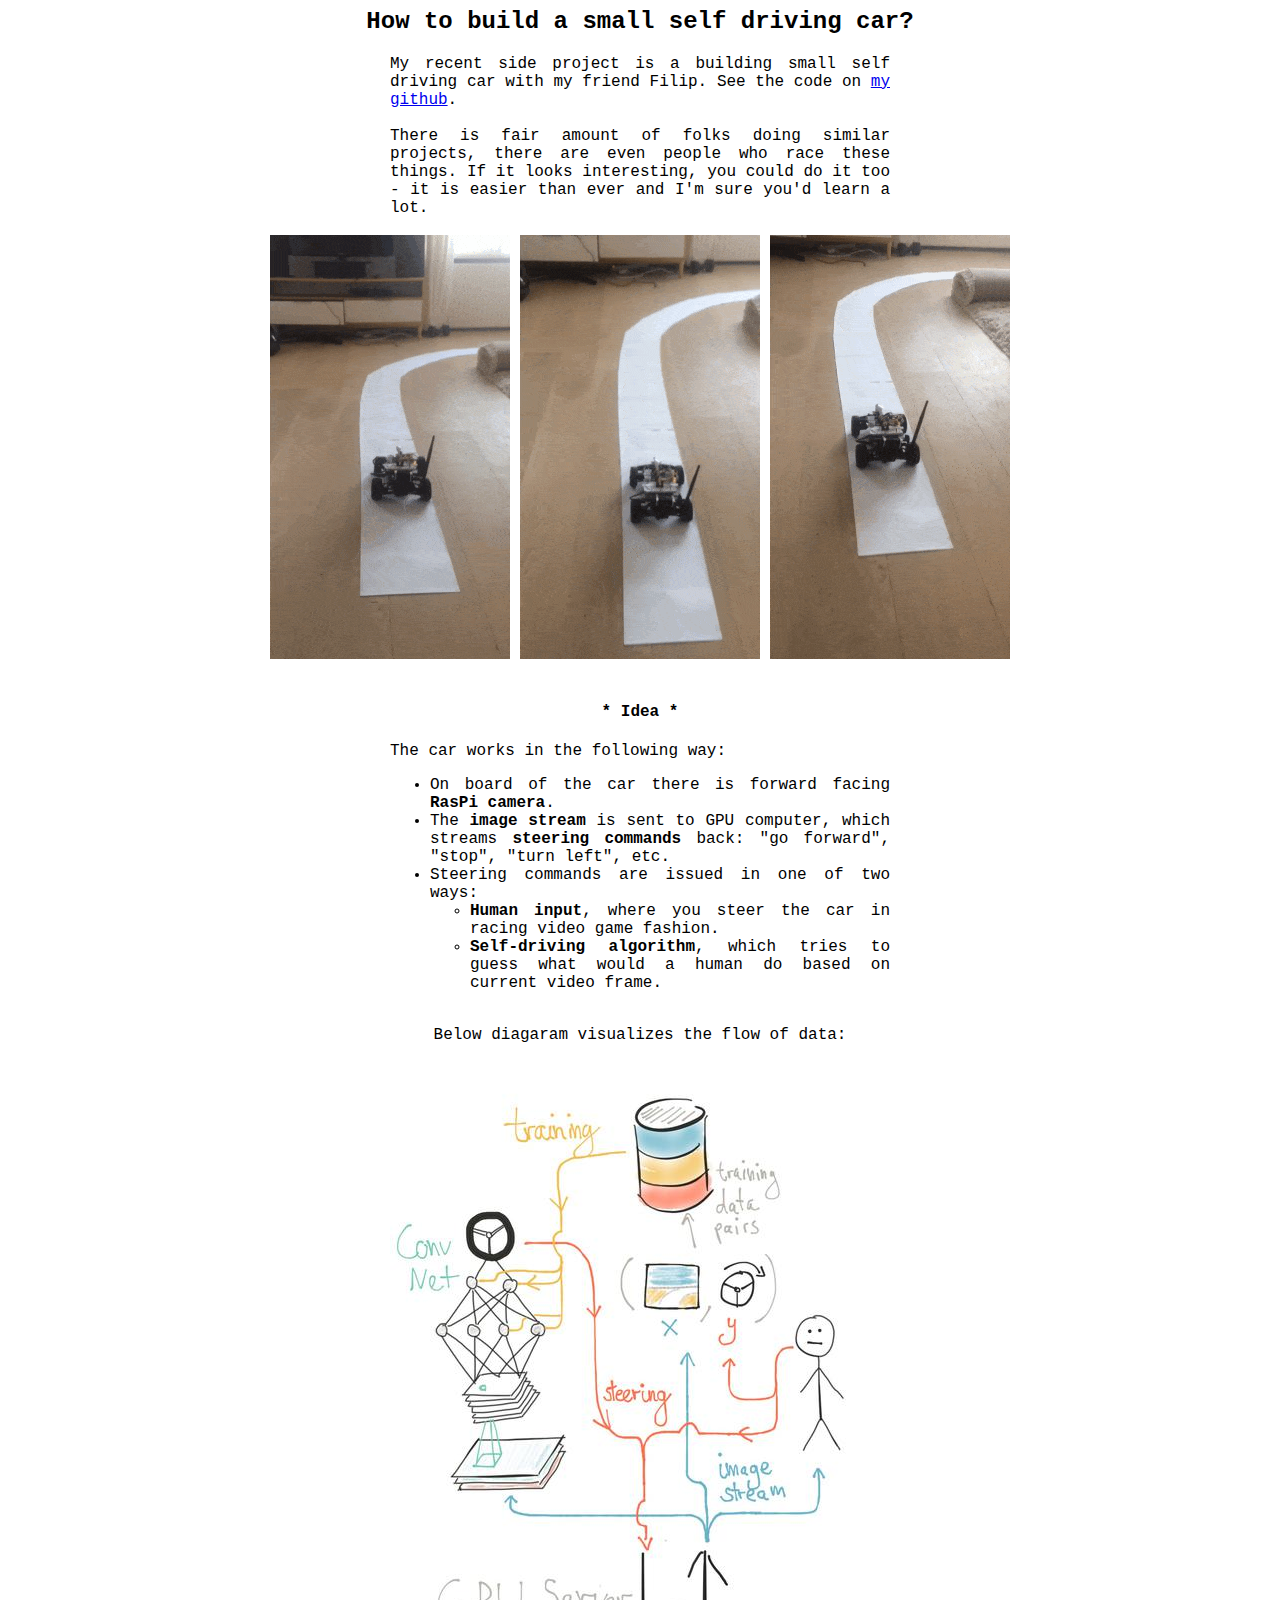
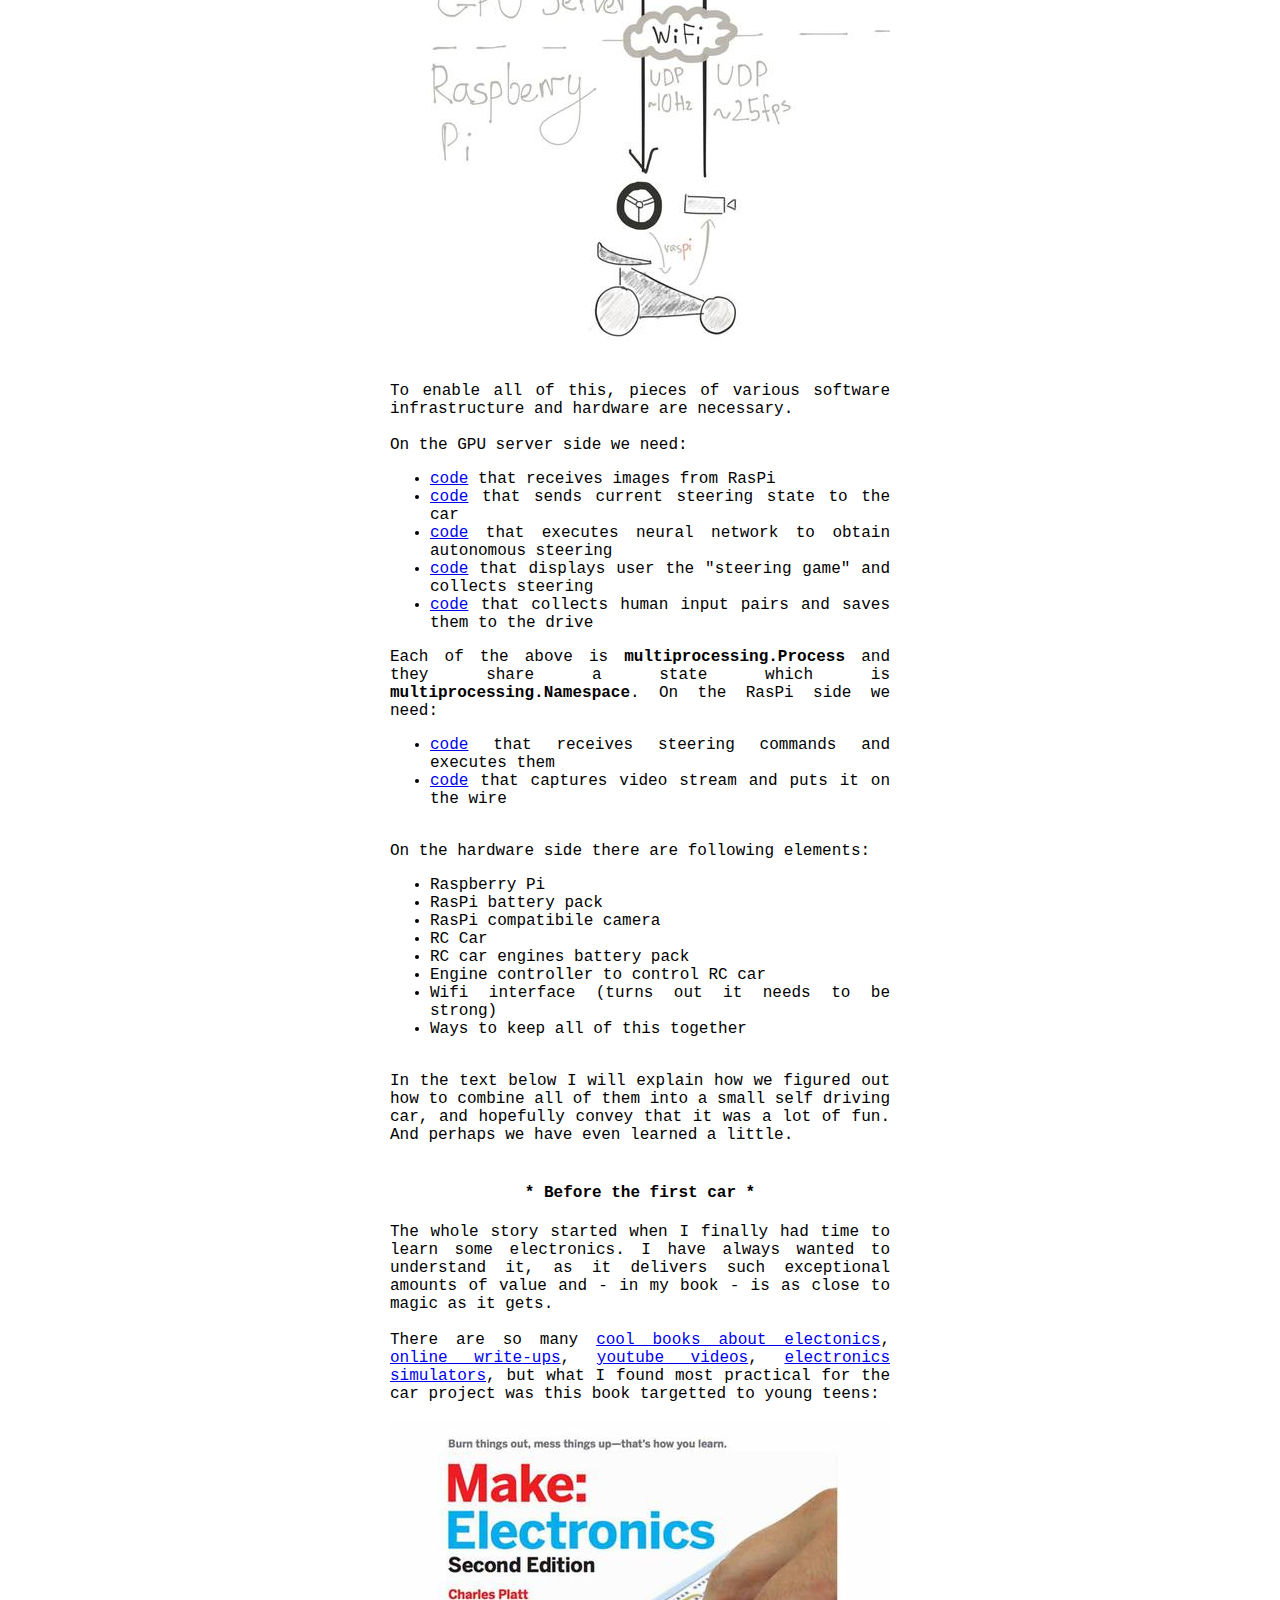
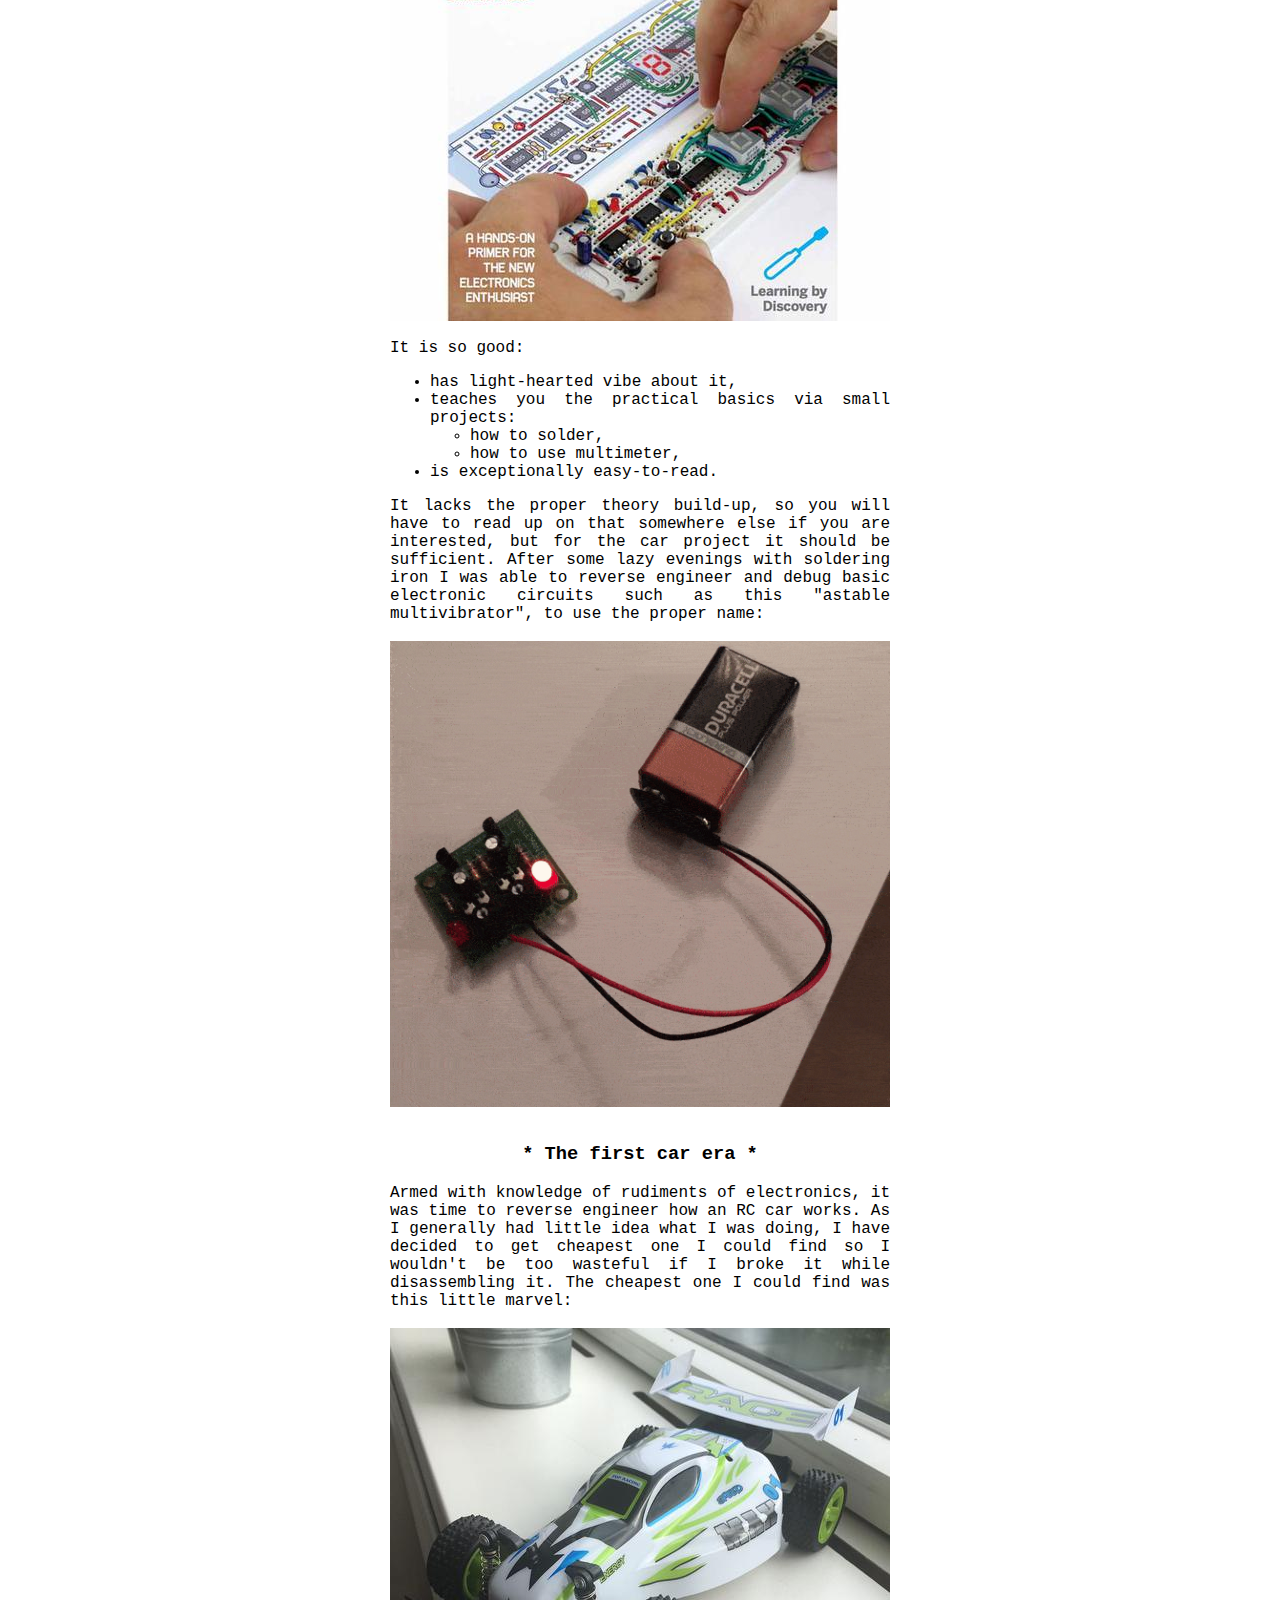
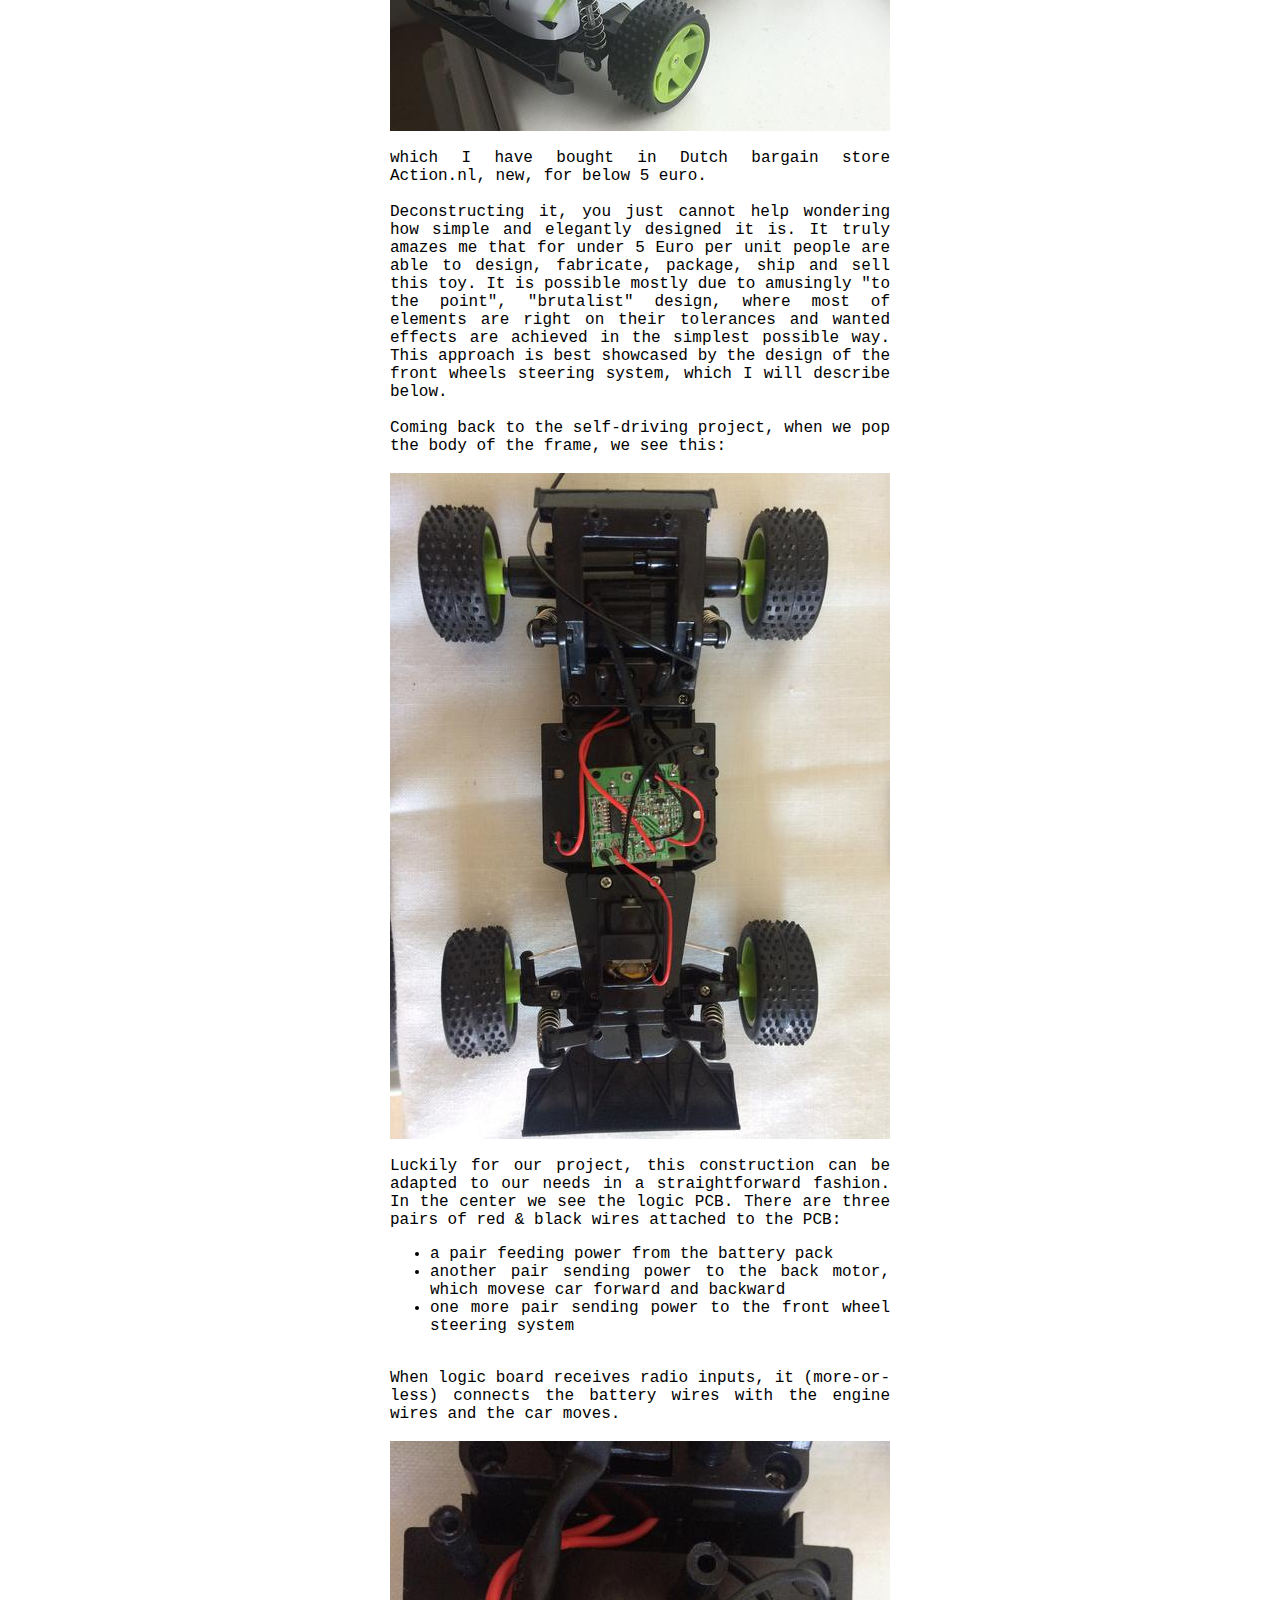
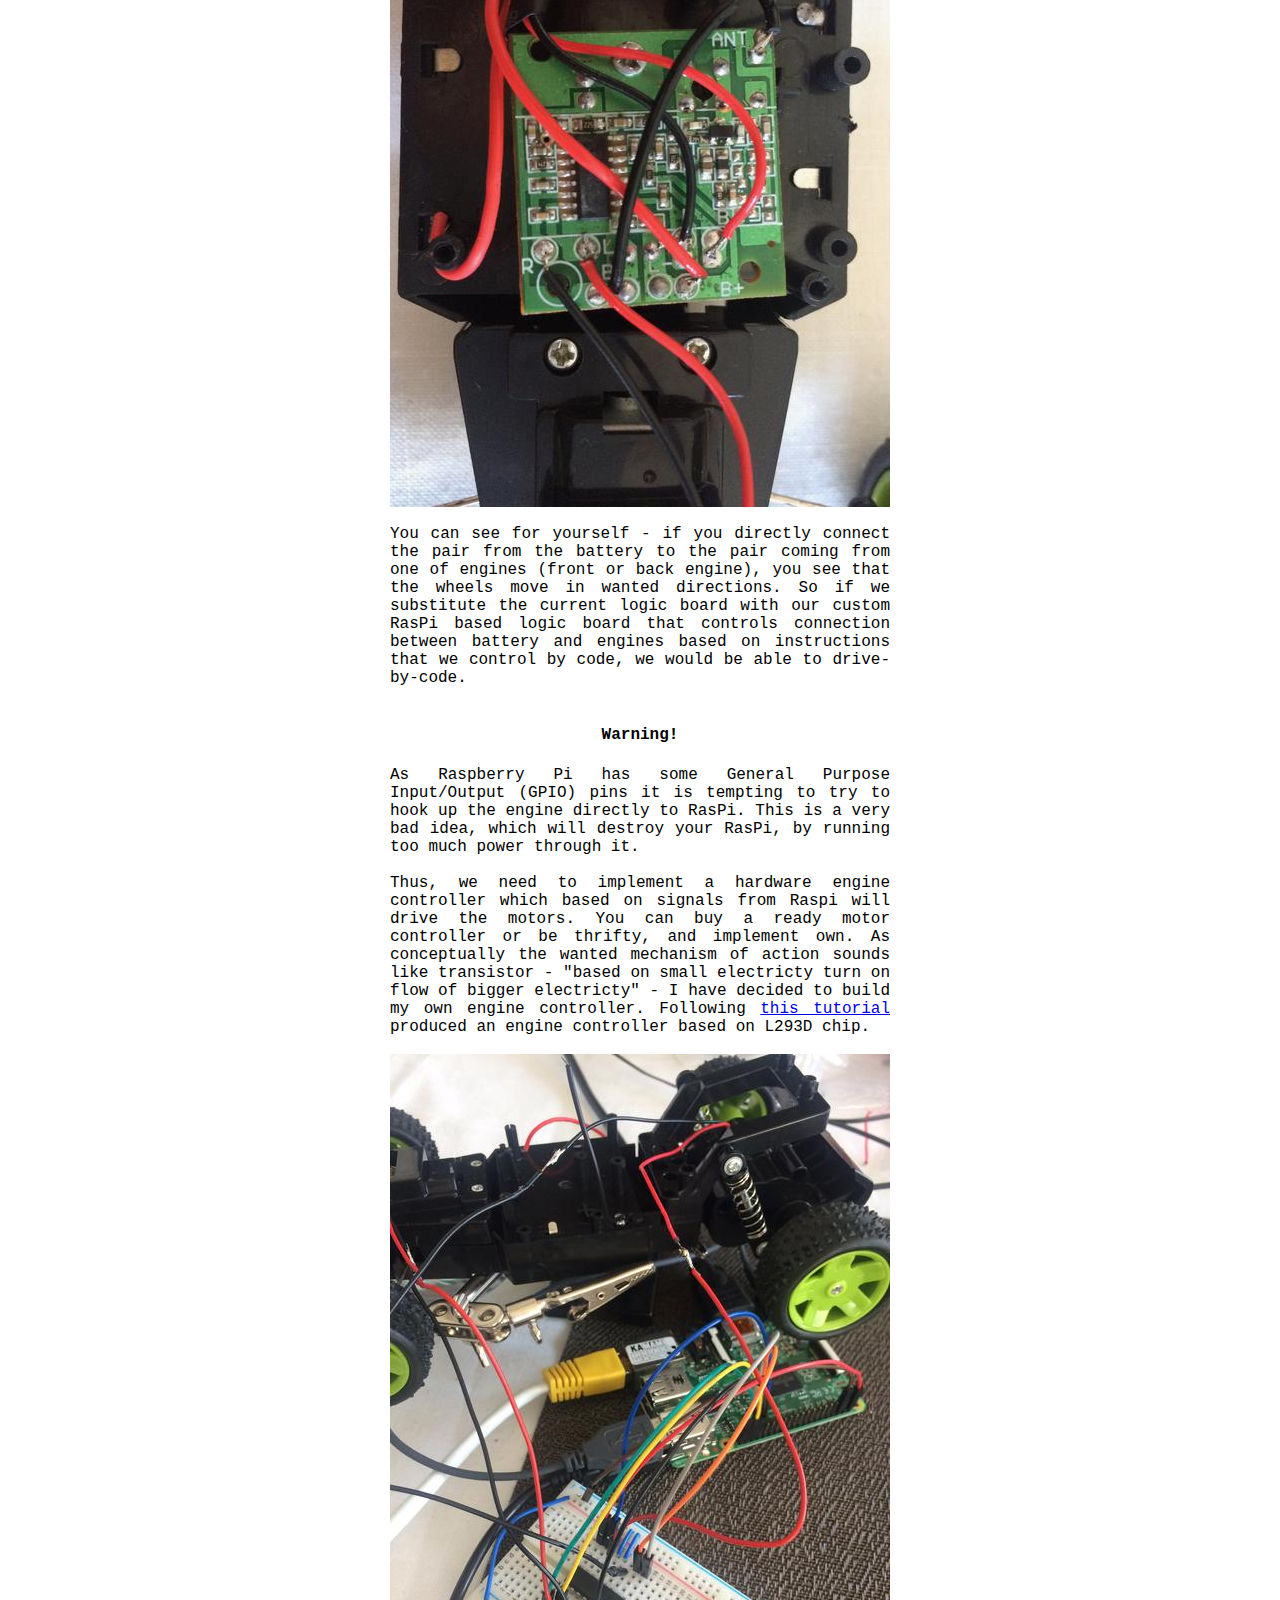
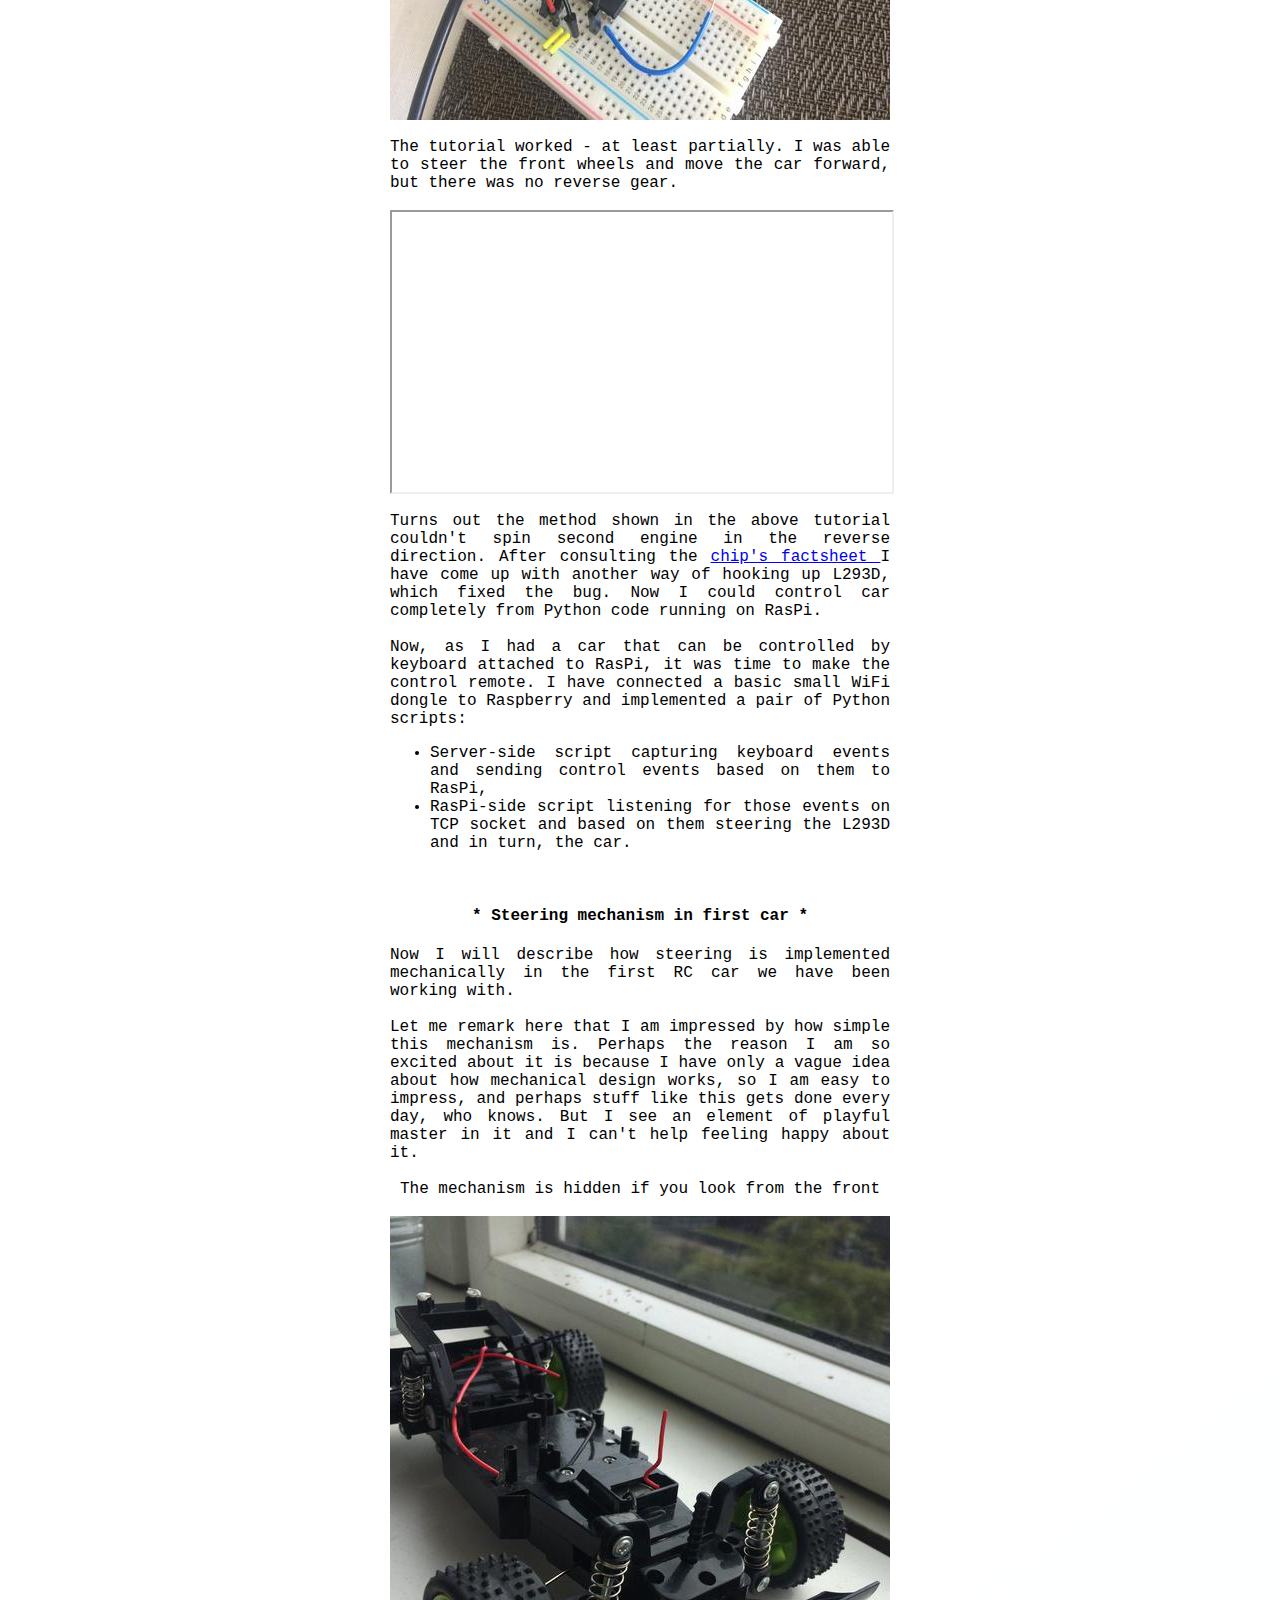
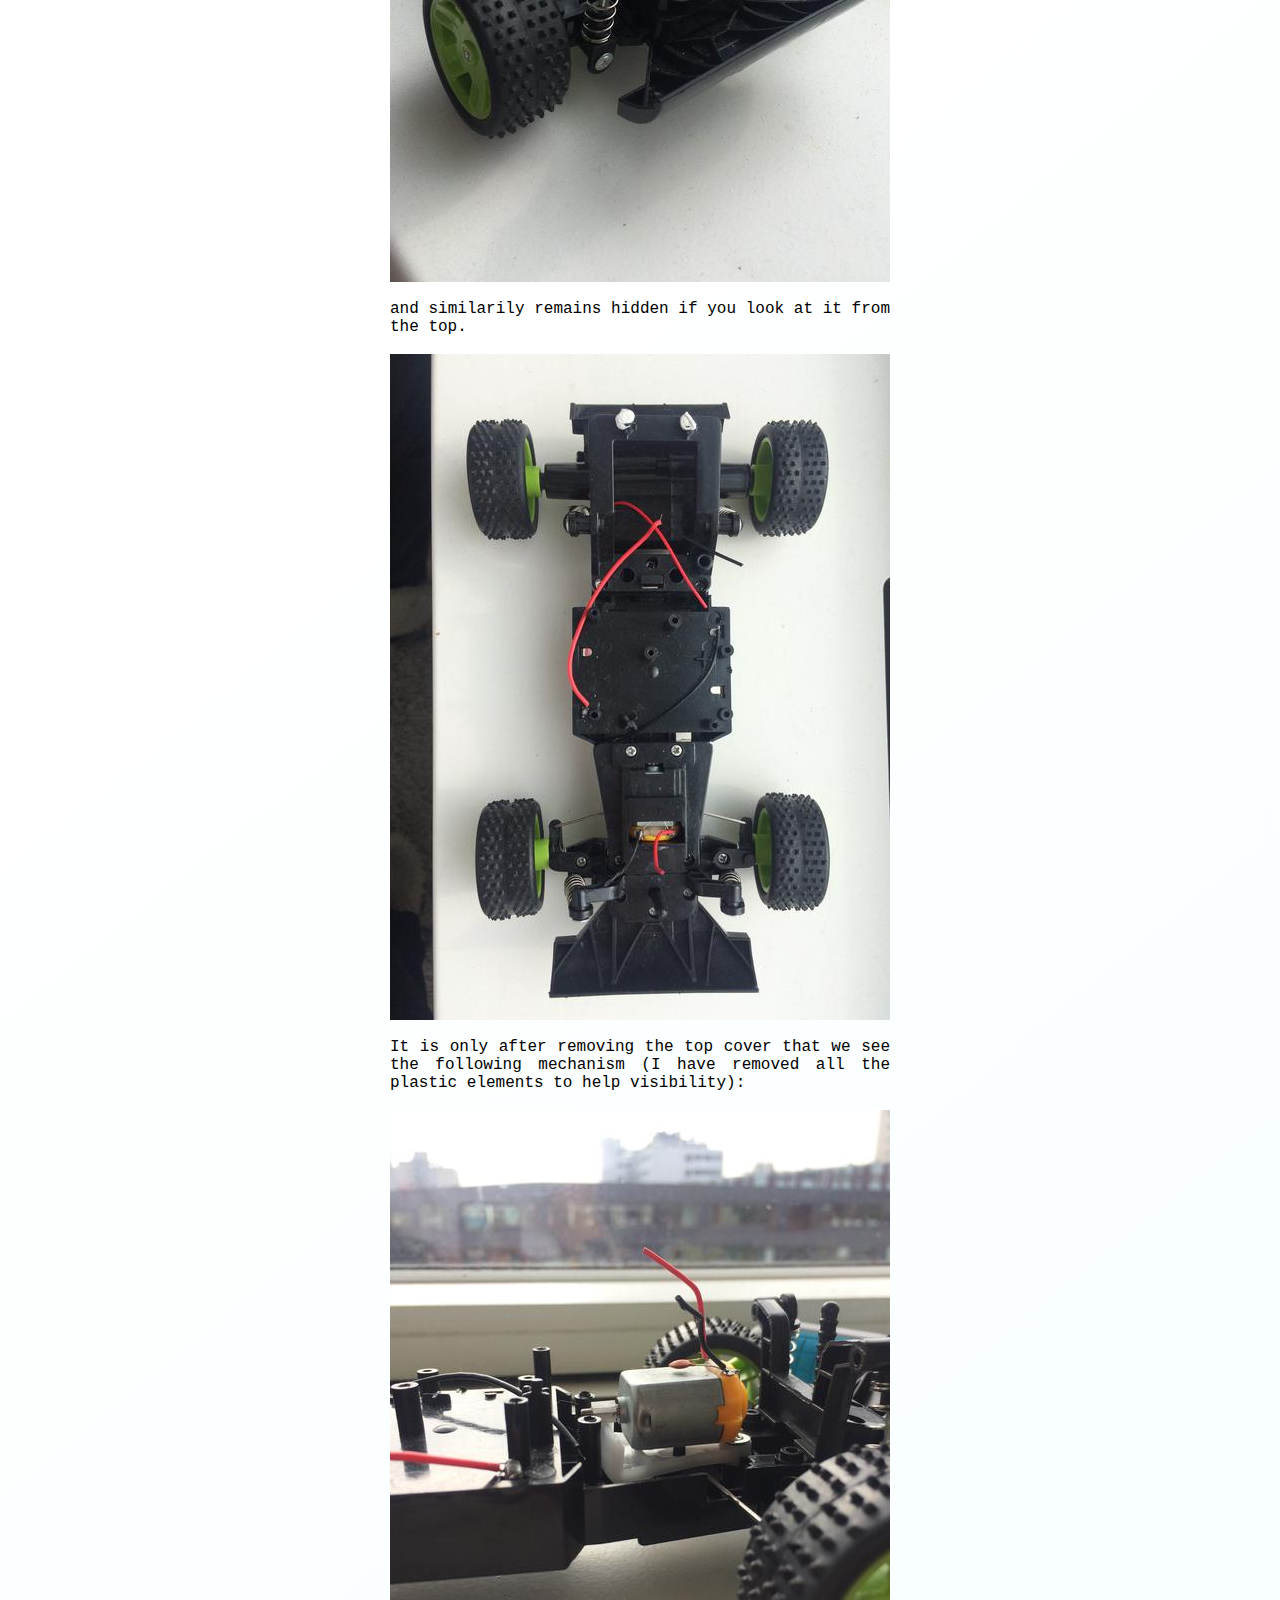
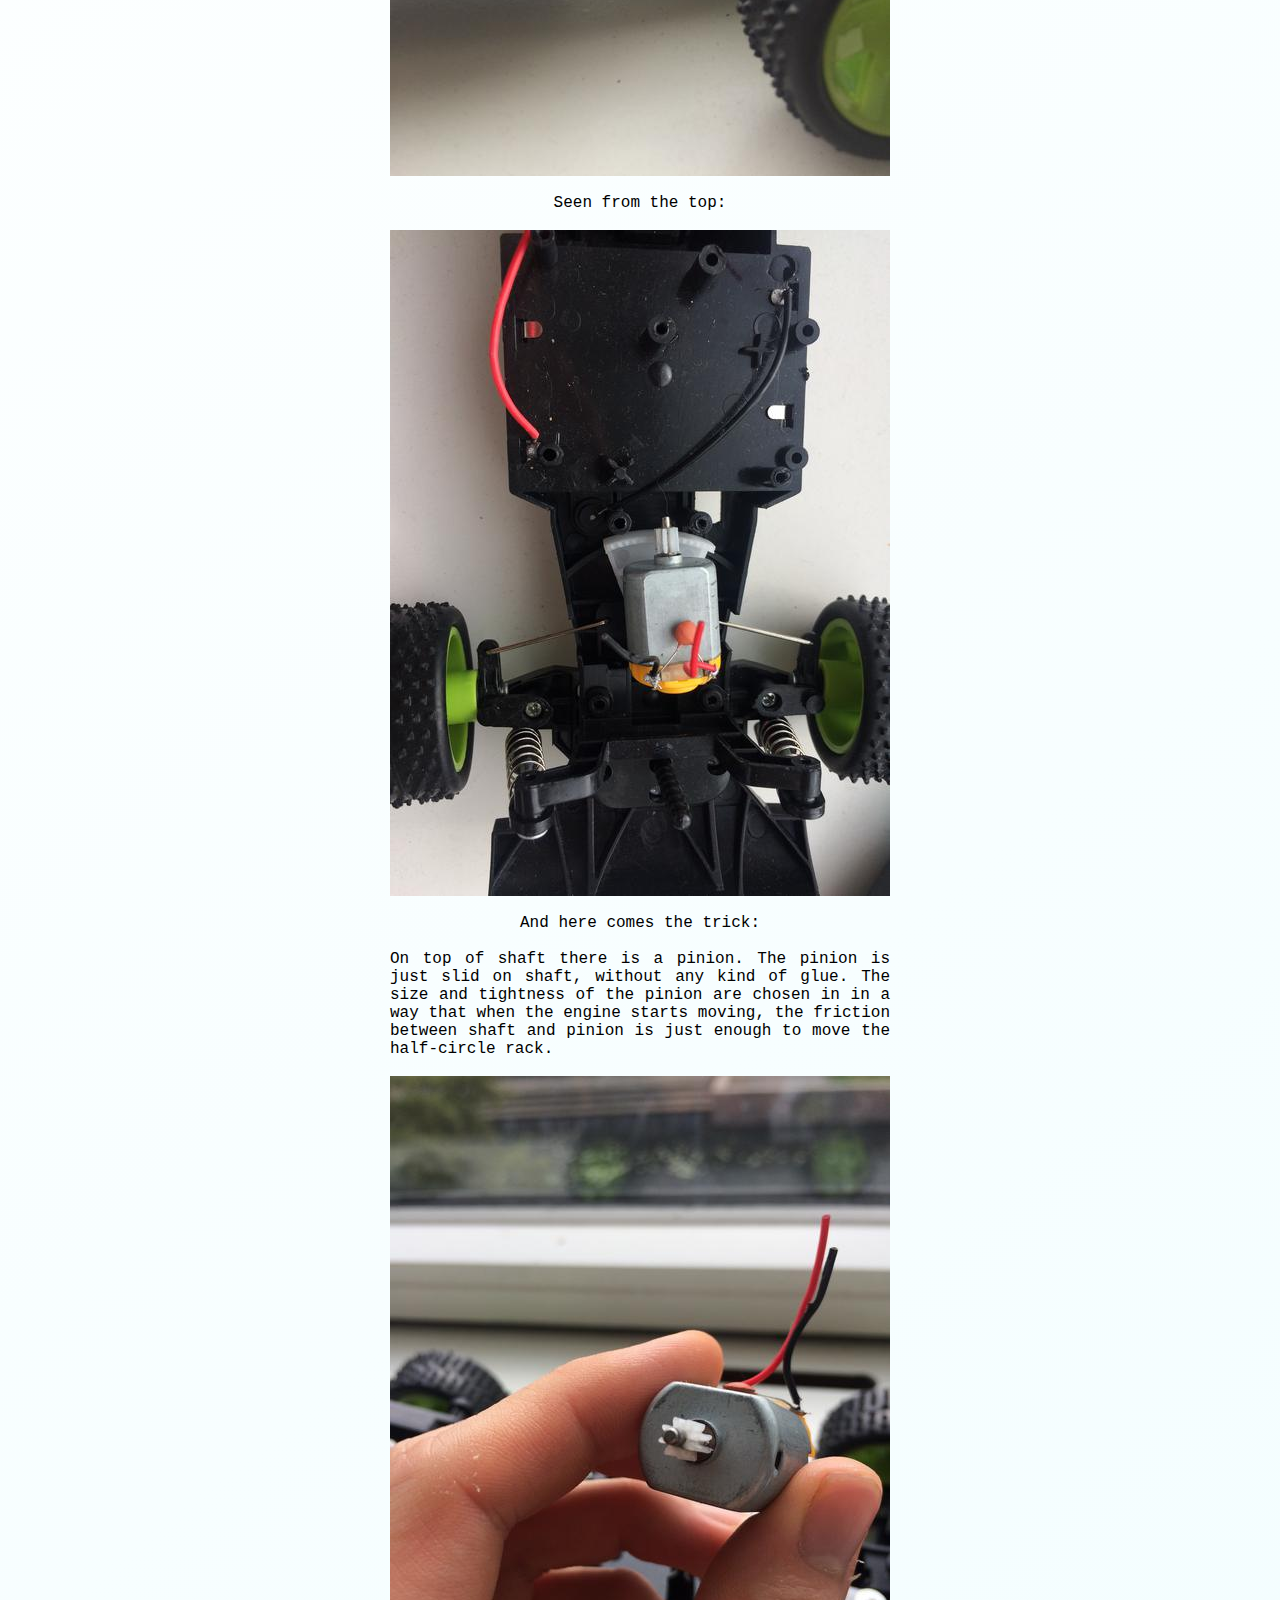
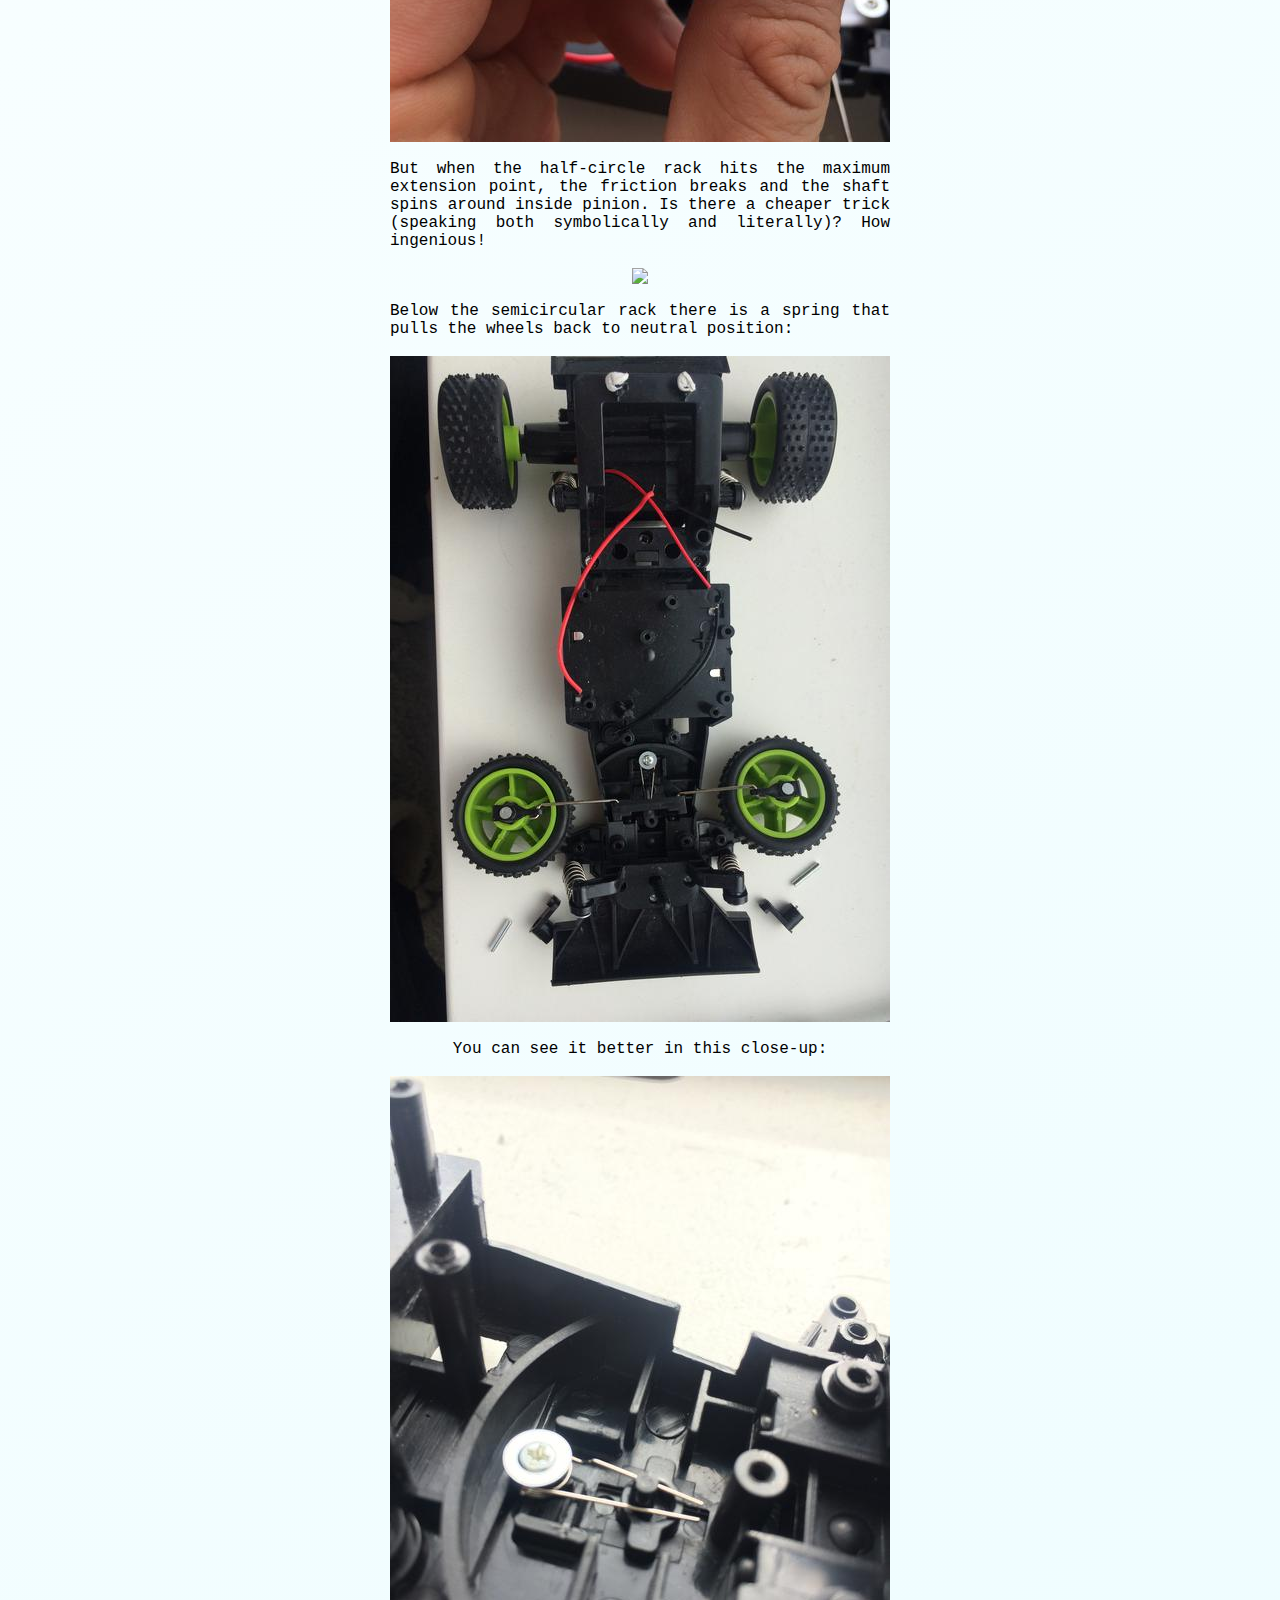
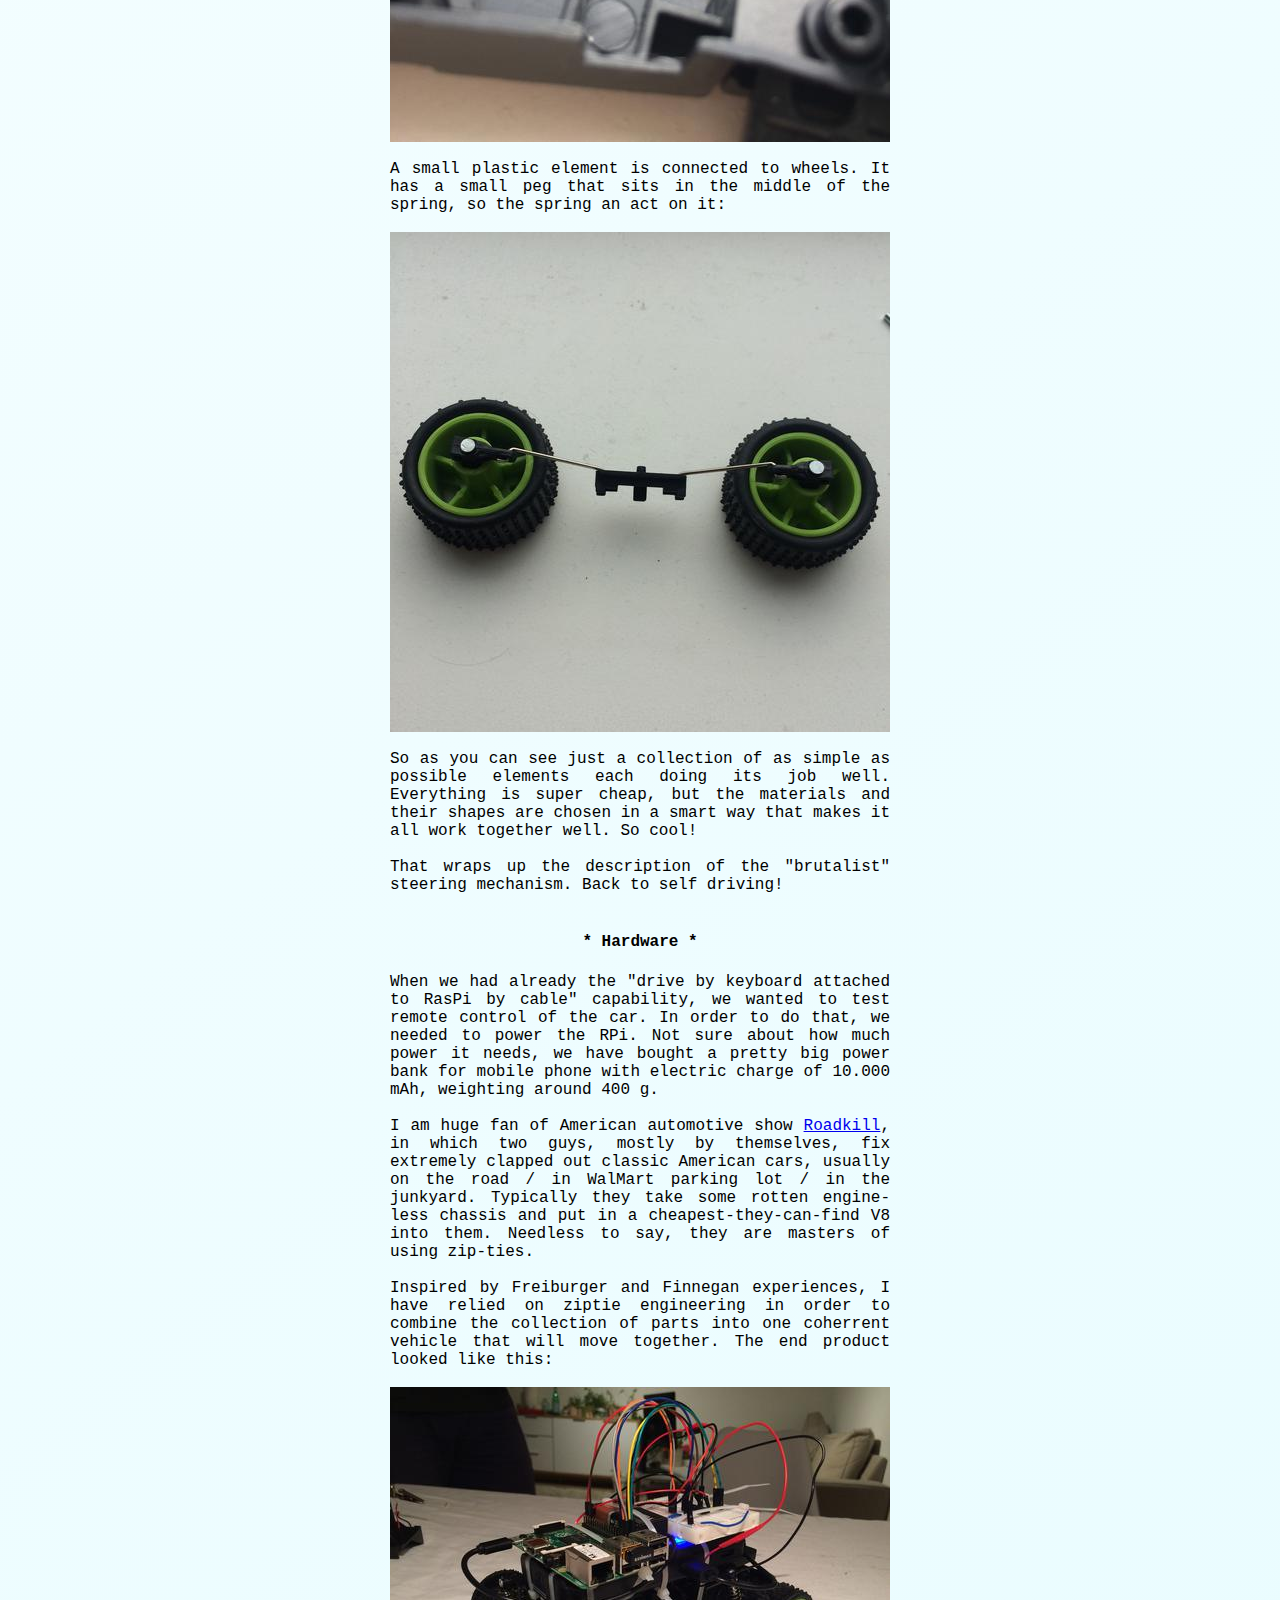
==== commit 36bef9c1: "Adding content" ====
--- a/car.html
+++ b/car.html
@@ -1154,7 +1154,7 @@
 <br><br>
 
 <div>
-** Show a recording of how it doesn't work **
+<a href='img/car/fails.gif'><img src='img/car/fails.gif'></a>
 </div>
 <br><br>
 
@@ -1189,16 +1189,16 @@
 <br><br>
 
 <div>
-** How it doesn't work now video **
-</div>
-<br><br>
-
-<div>
 We can squeeze out / cheat a run that doesn't exit track
  around a more curvy, tighter track, but it doesn't count. But still
 it shows some degree of generalization.
 We think that if you just gather more data with the current architecture,
 it should work.
+</div>
+<br><br>
+
+<div>
+<iframe src='https://drive.google.com/file/d/0Bw2eHK8Zx0mLYU9YLWVXeFNQXzg/preview'></iframe>
 </div>
 <br><br>
 
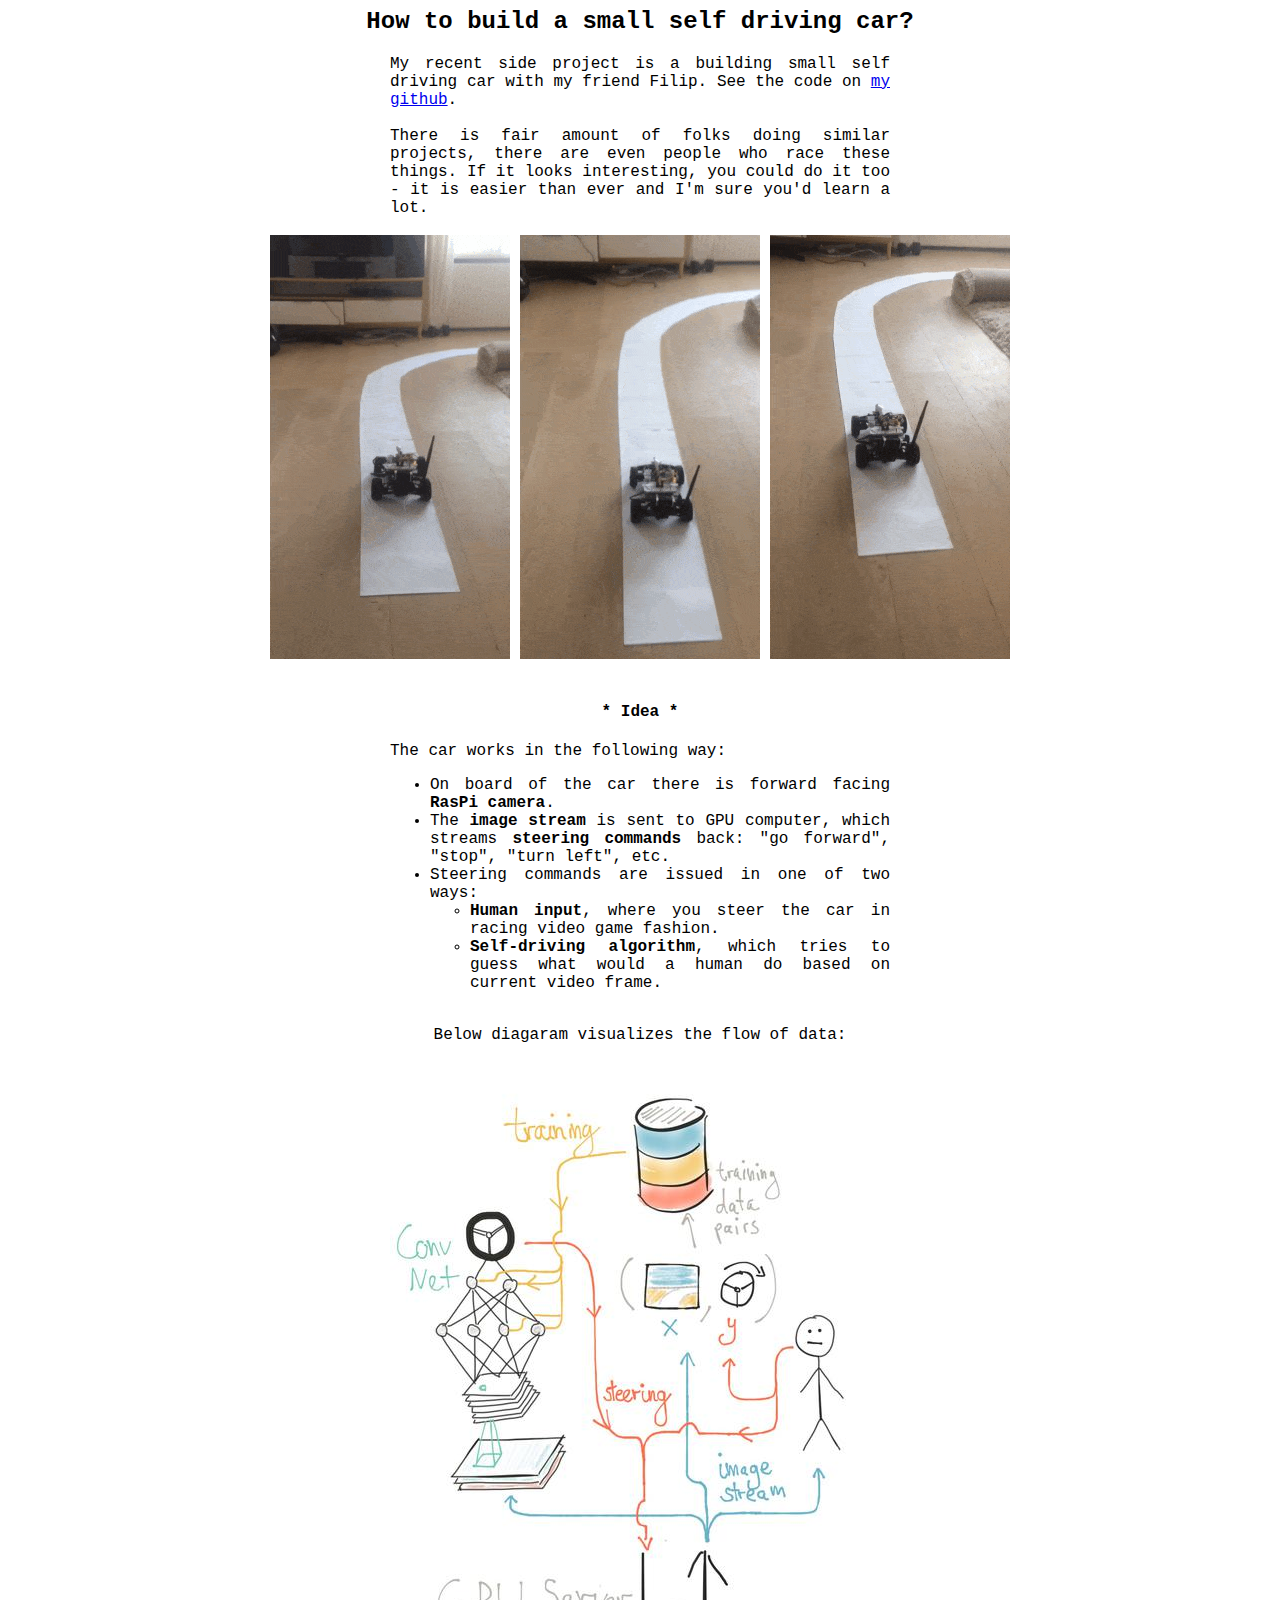
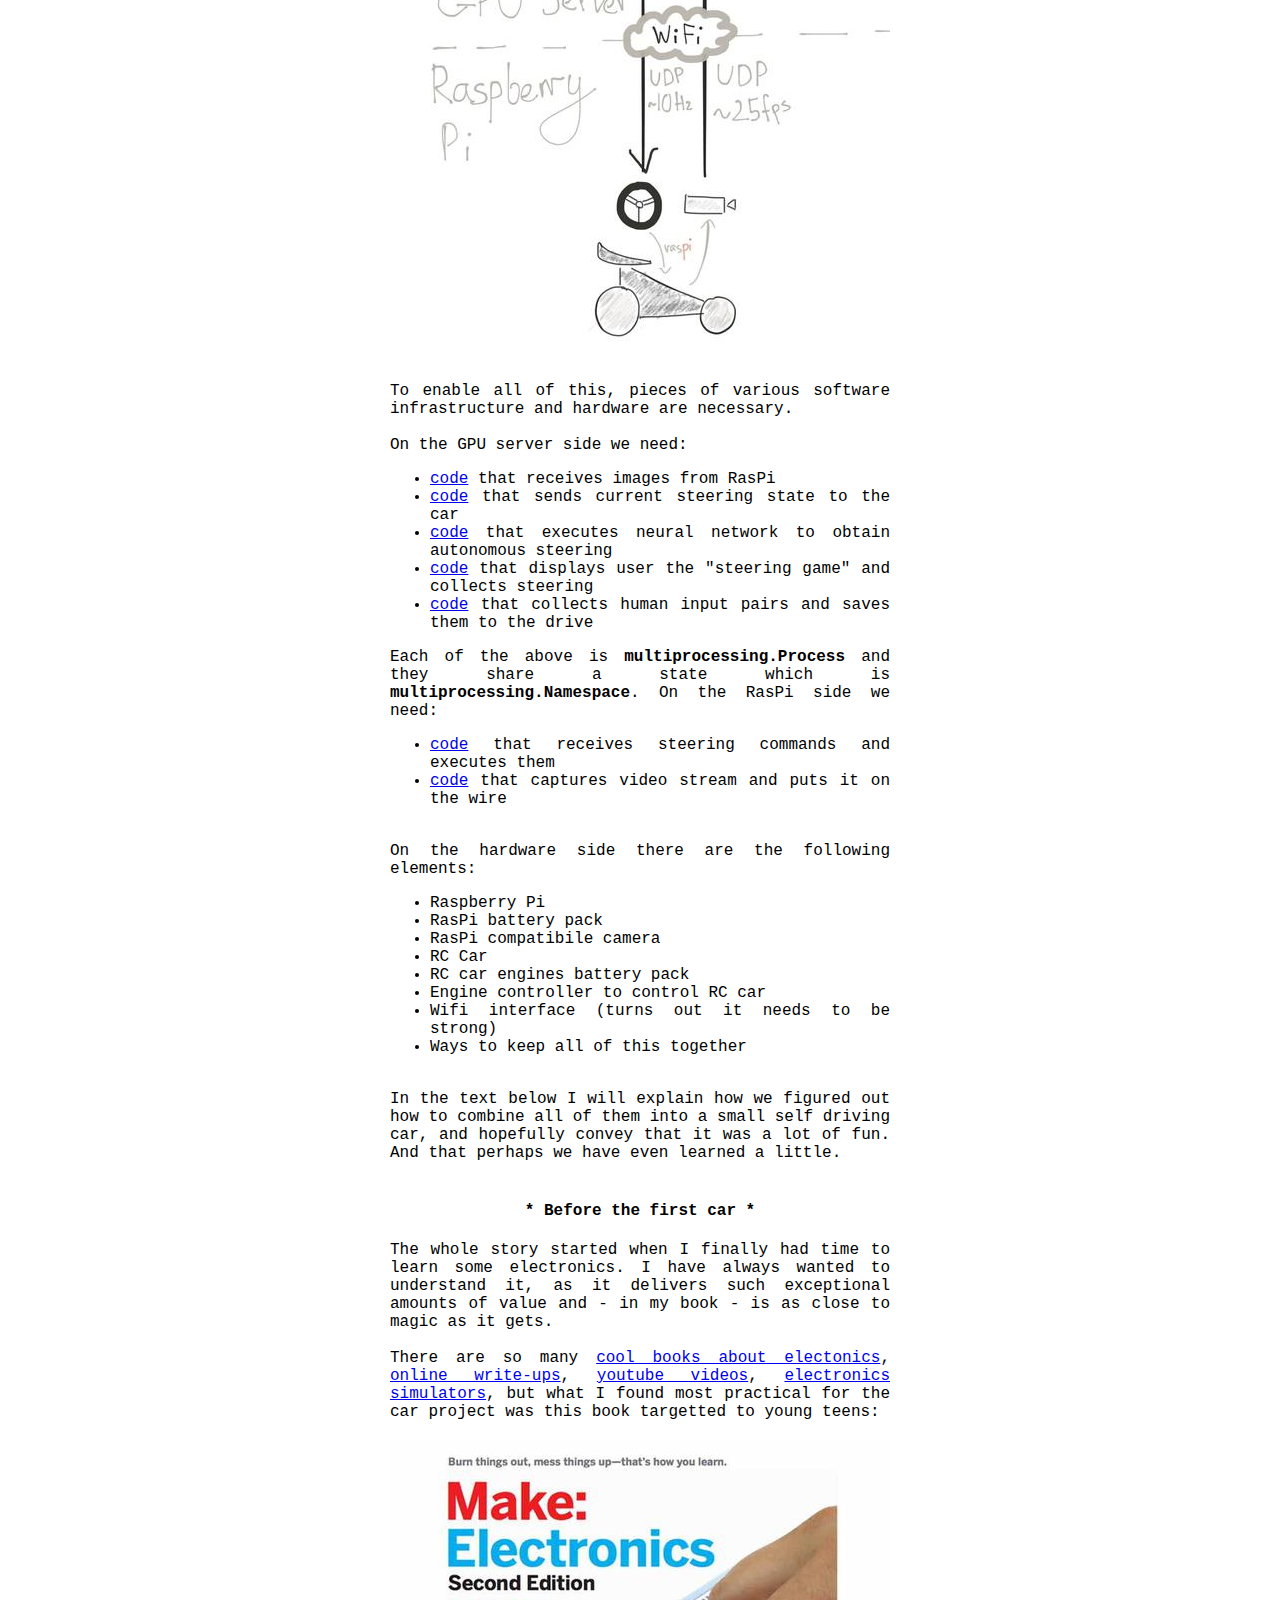
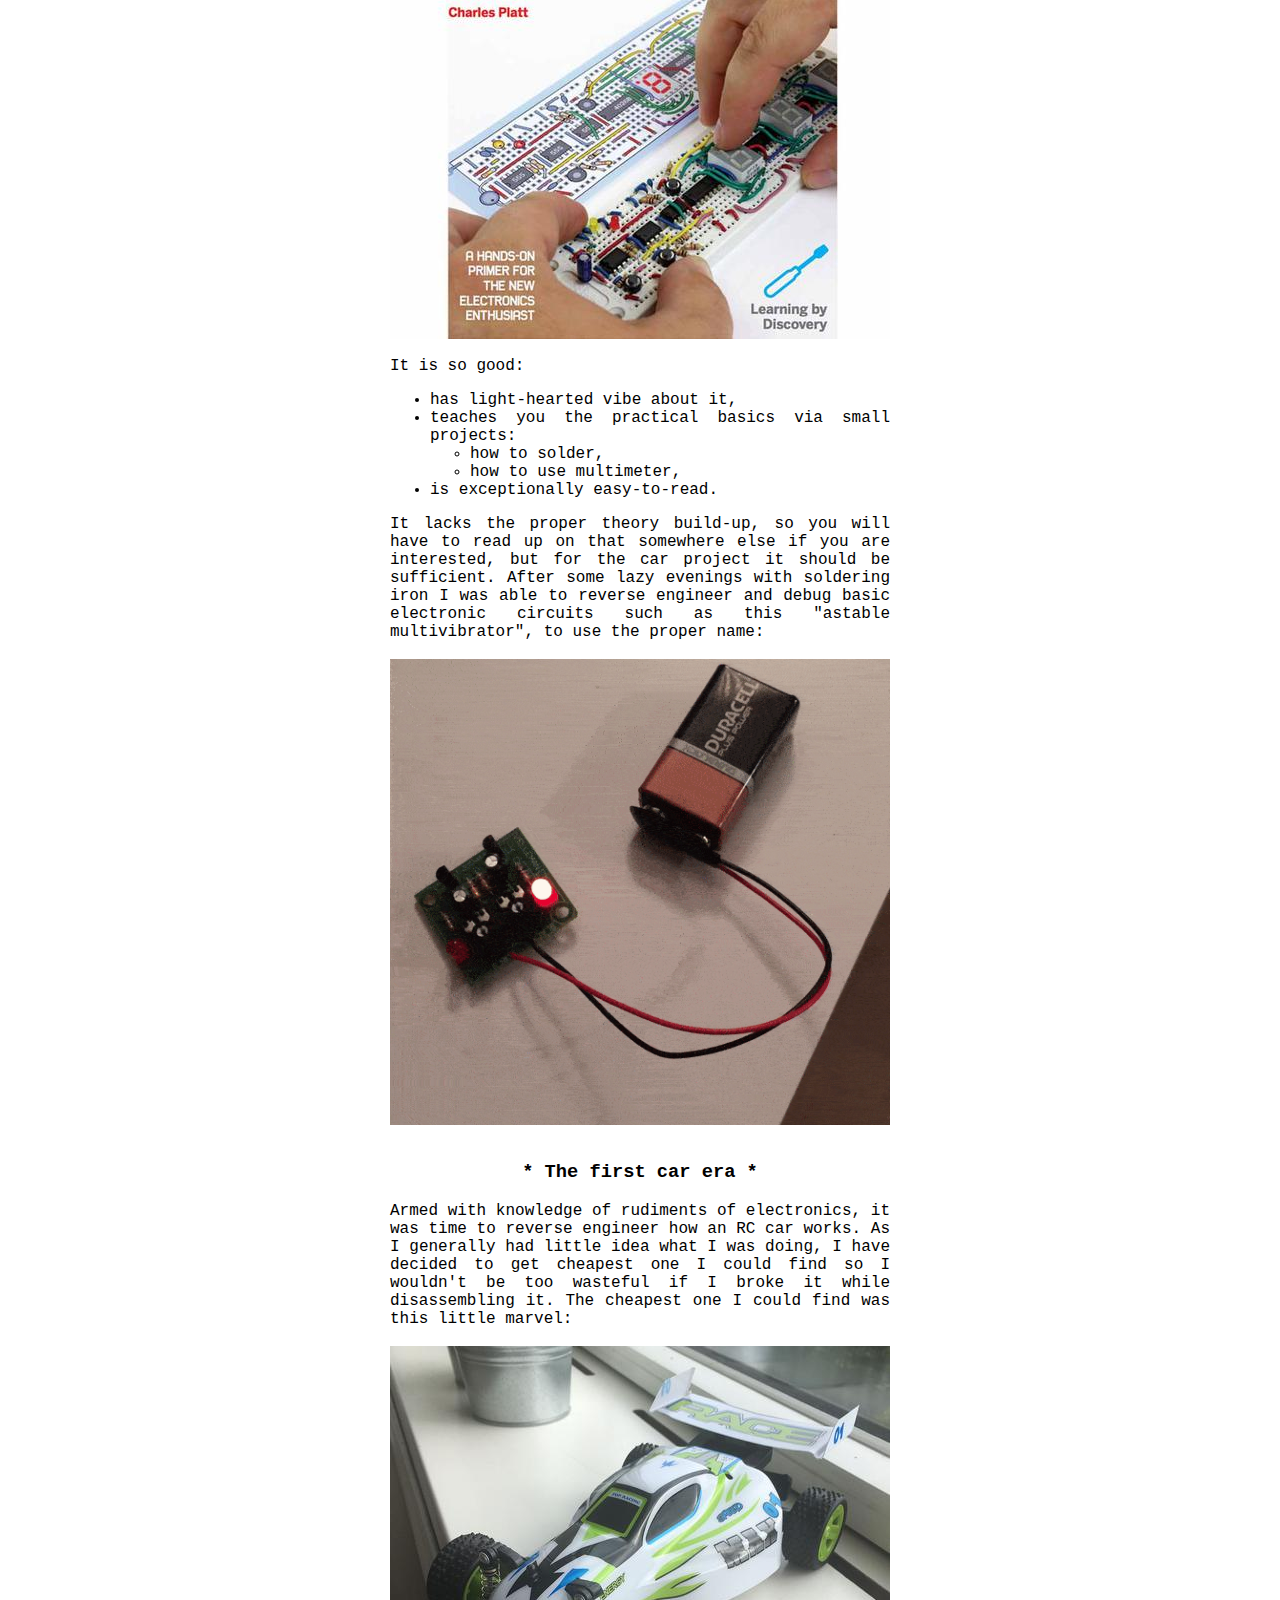
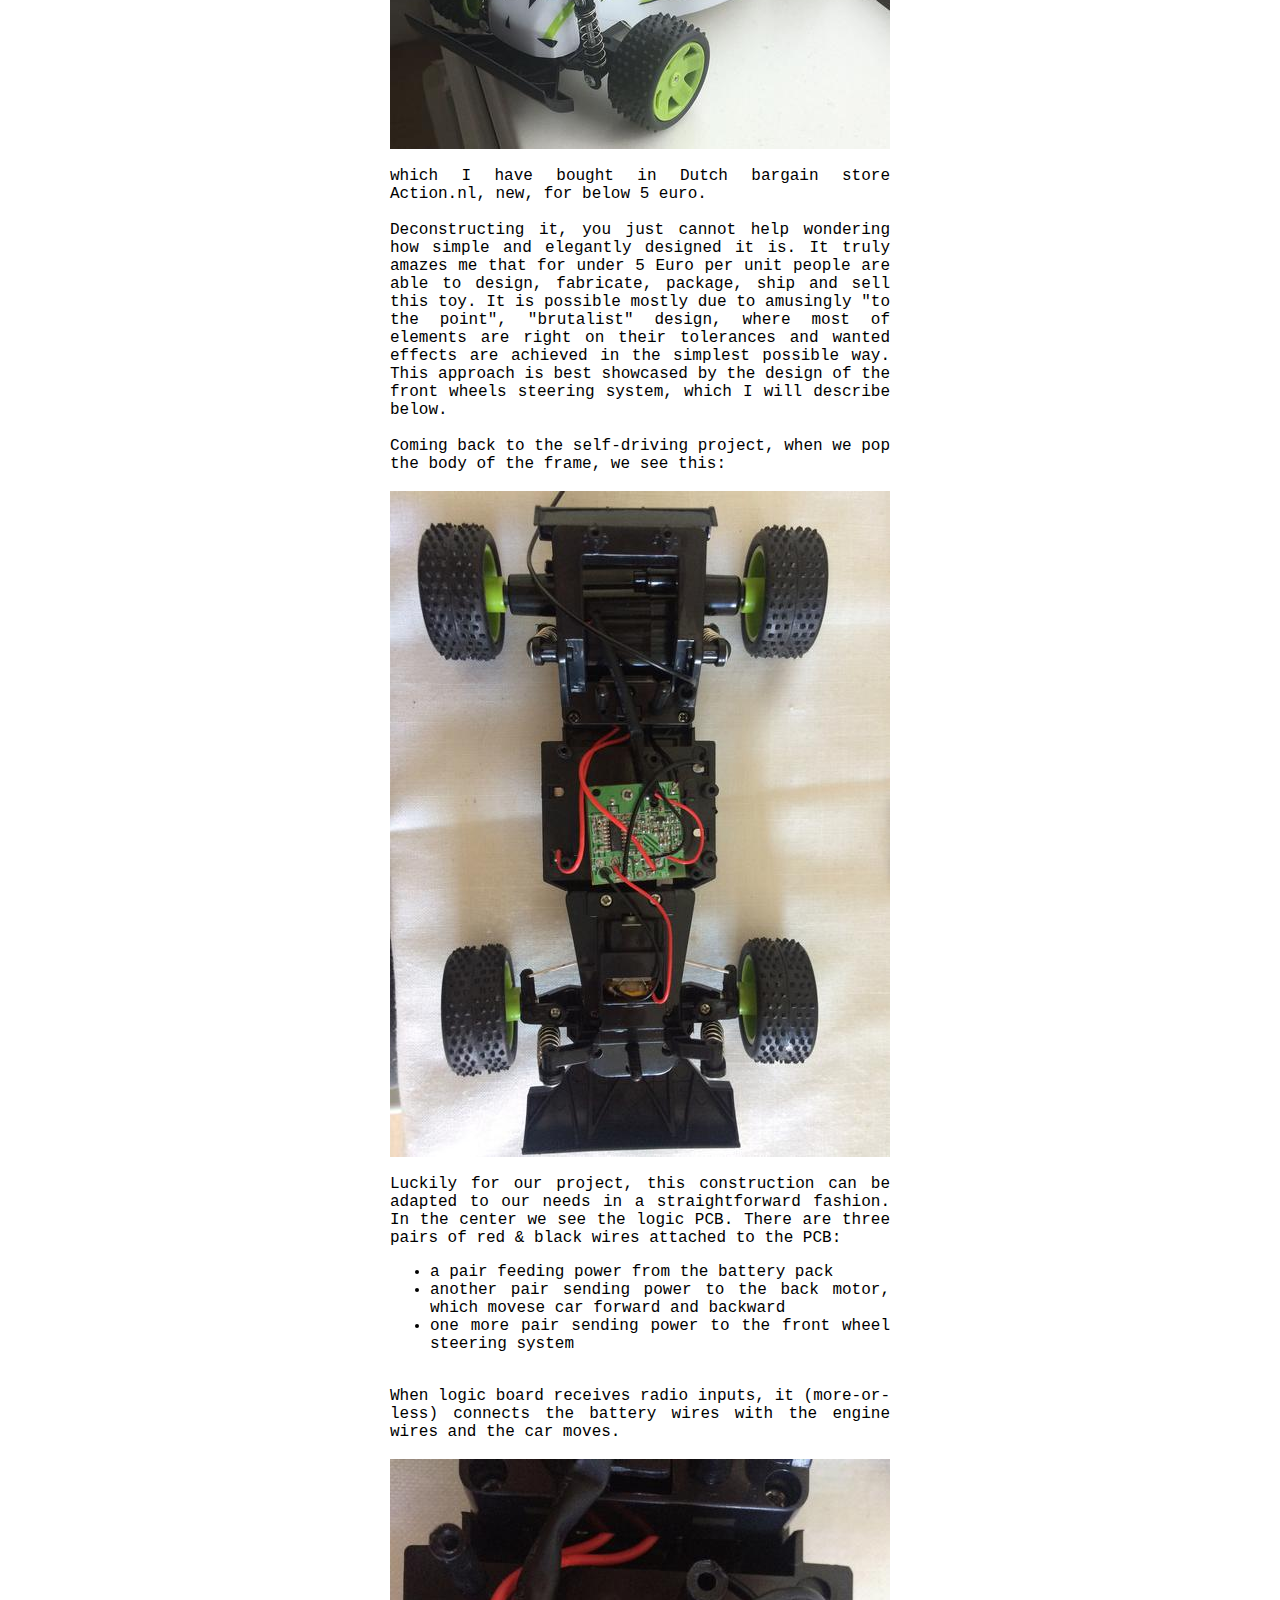
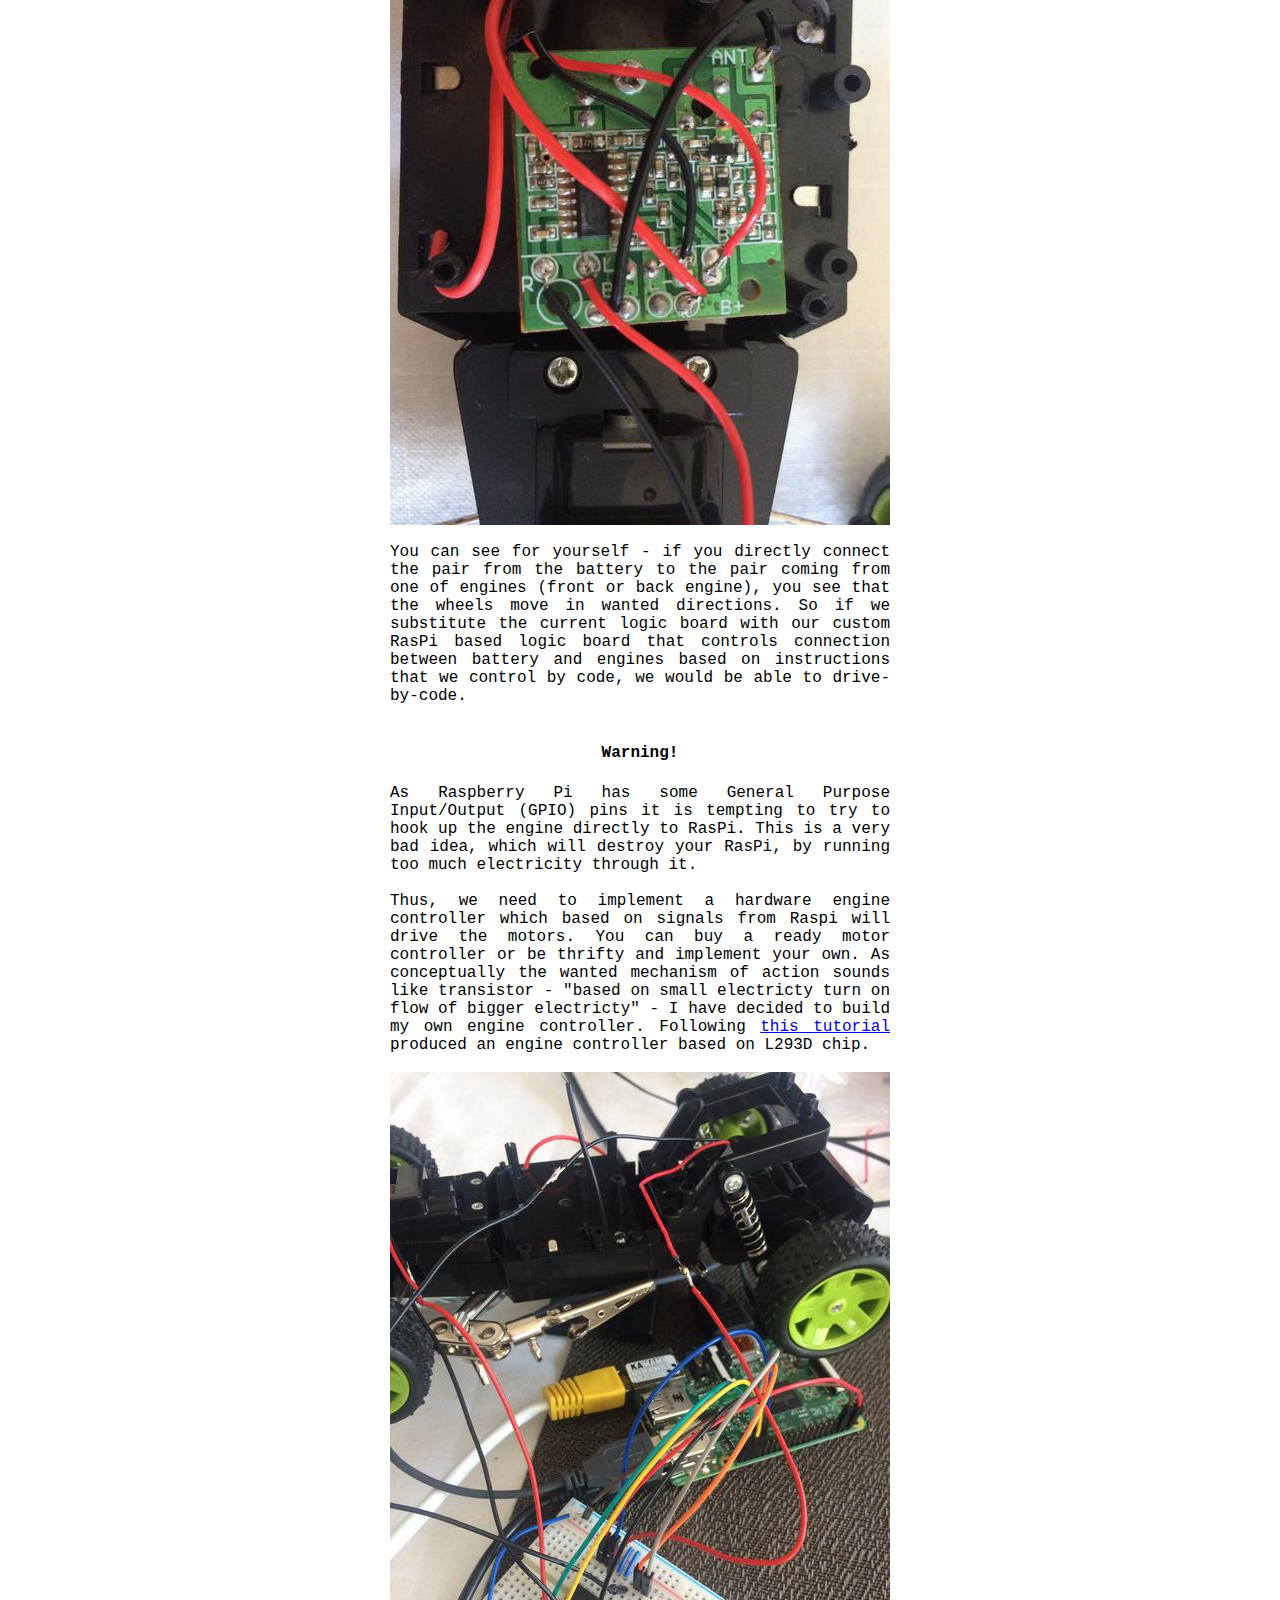
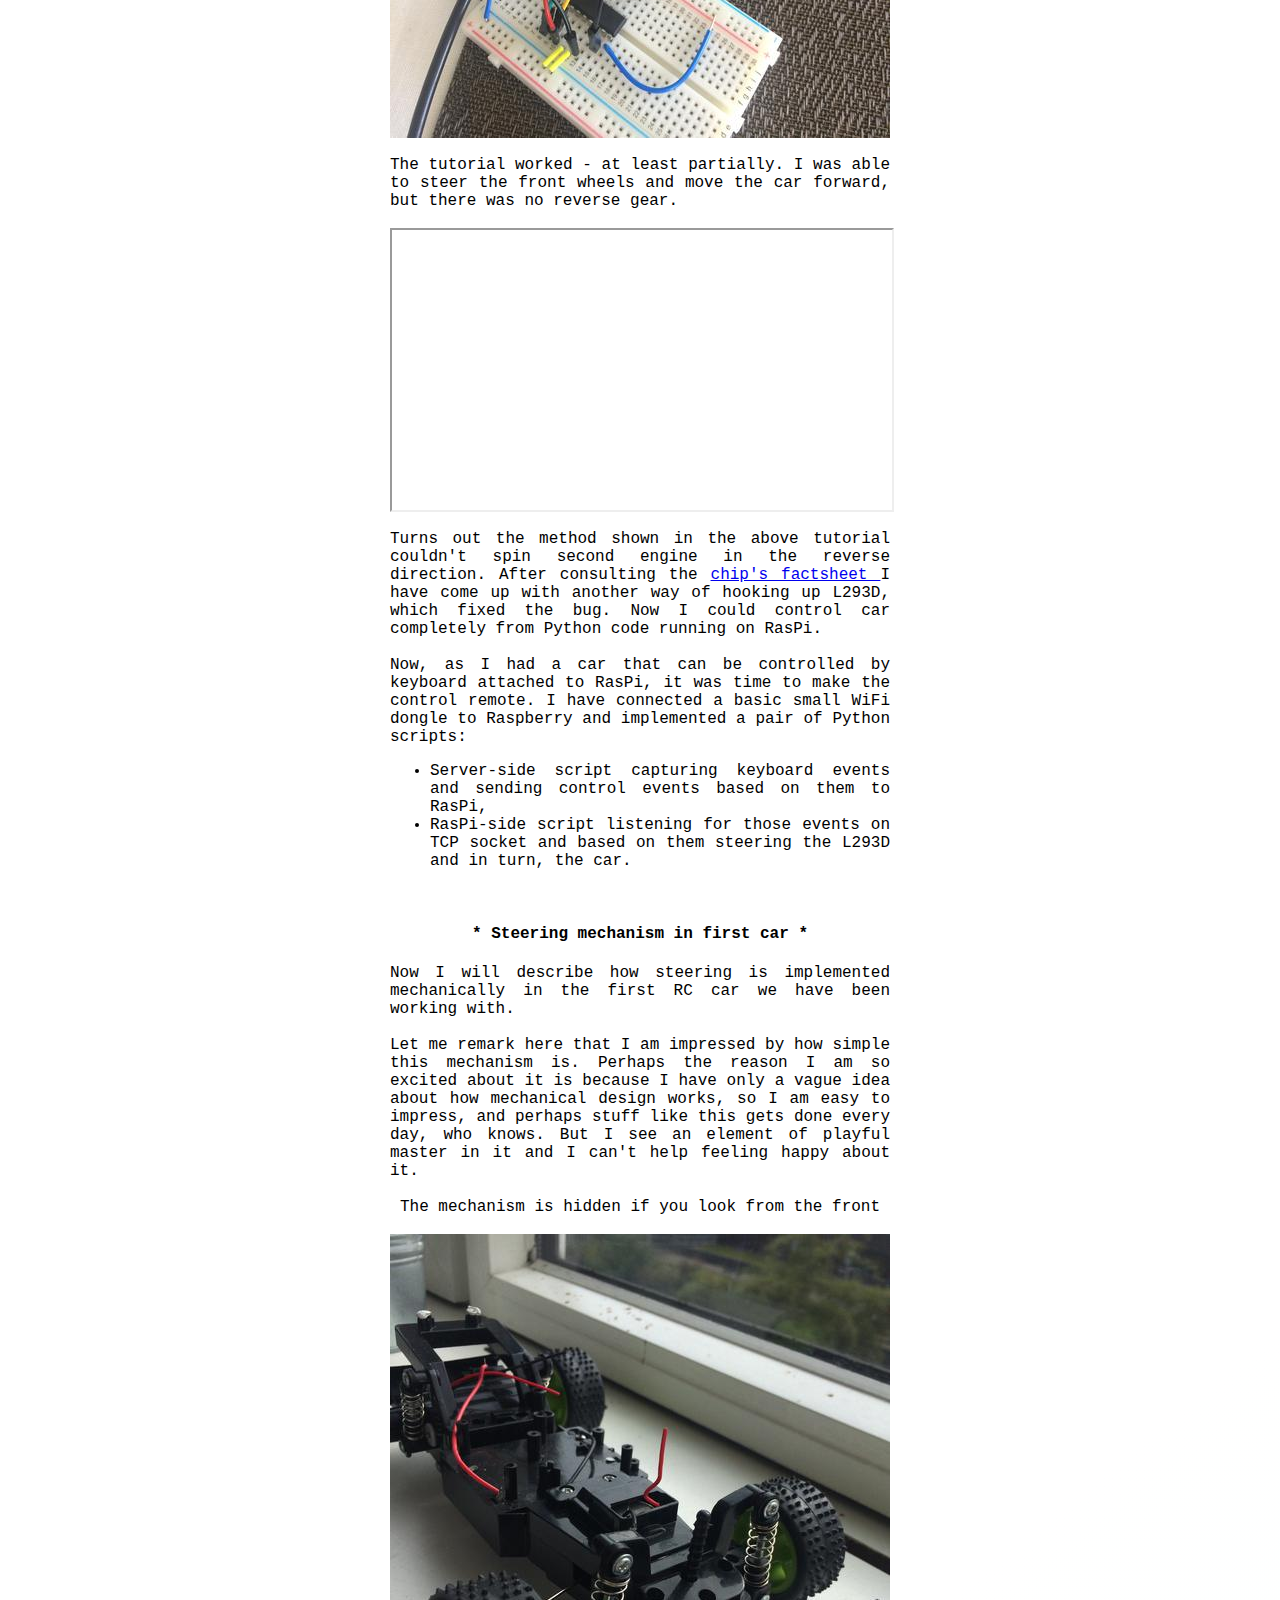
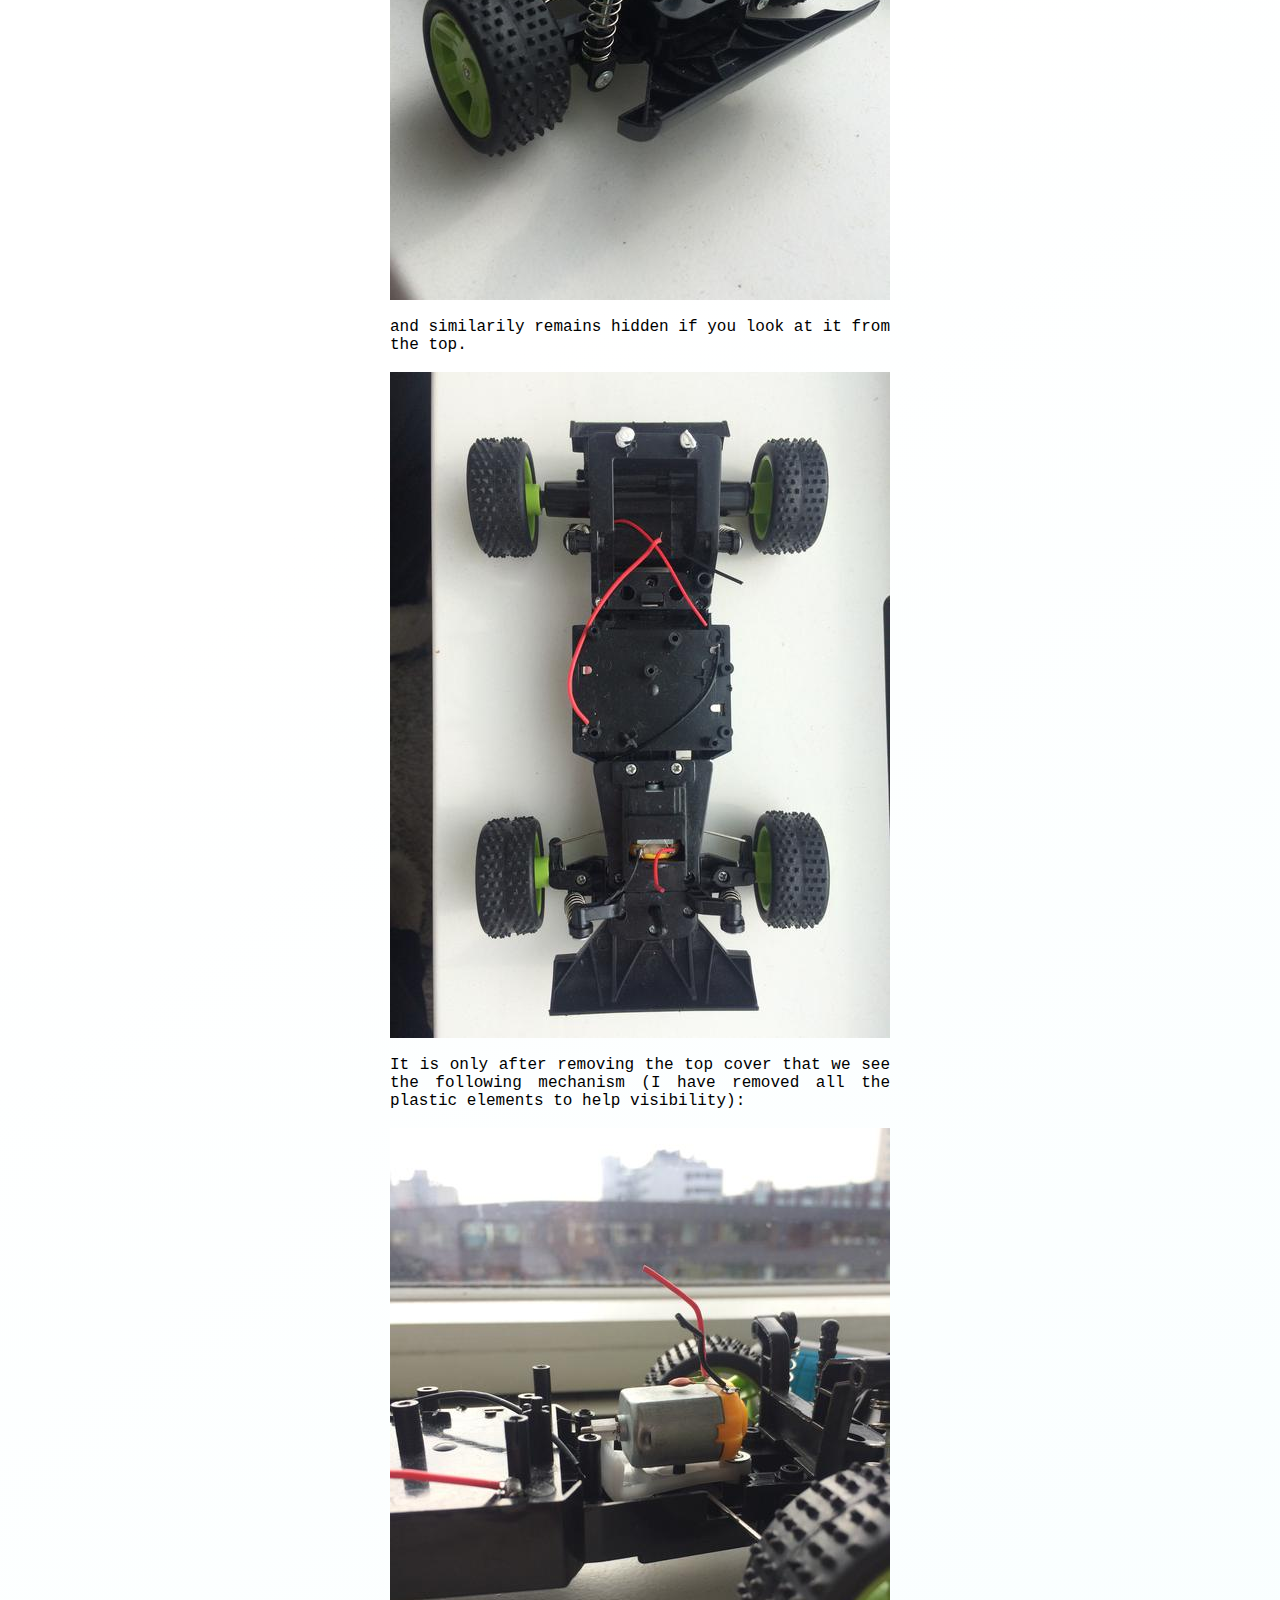
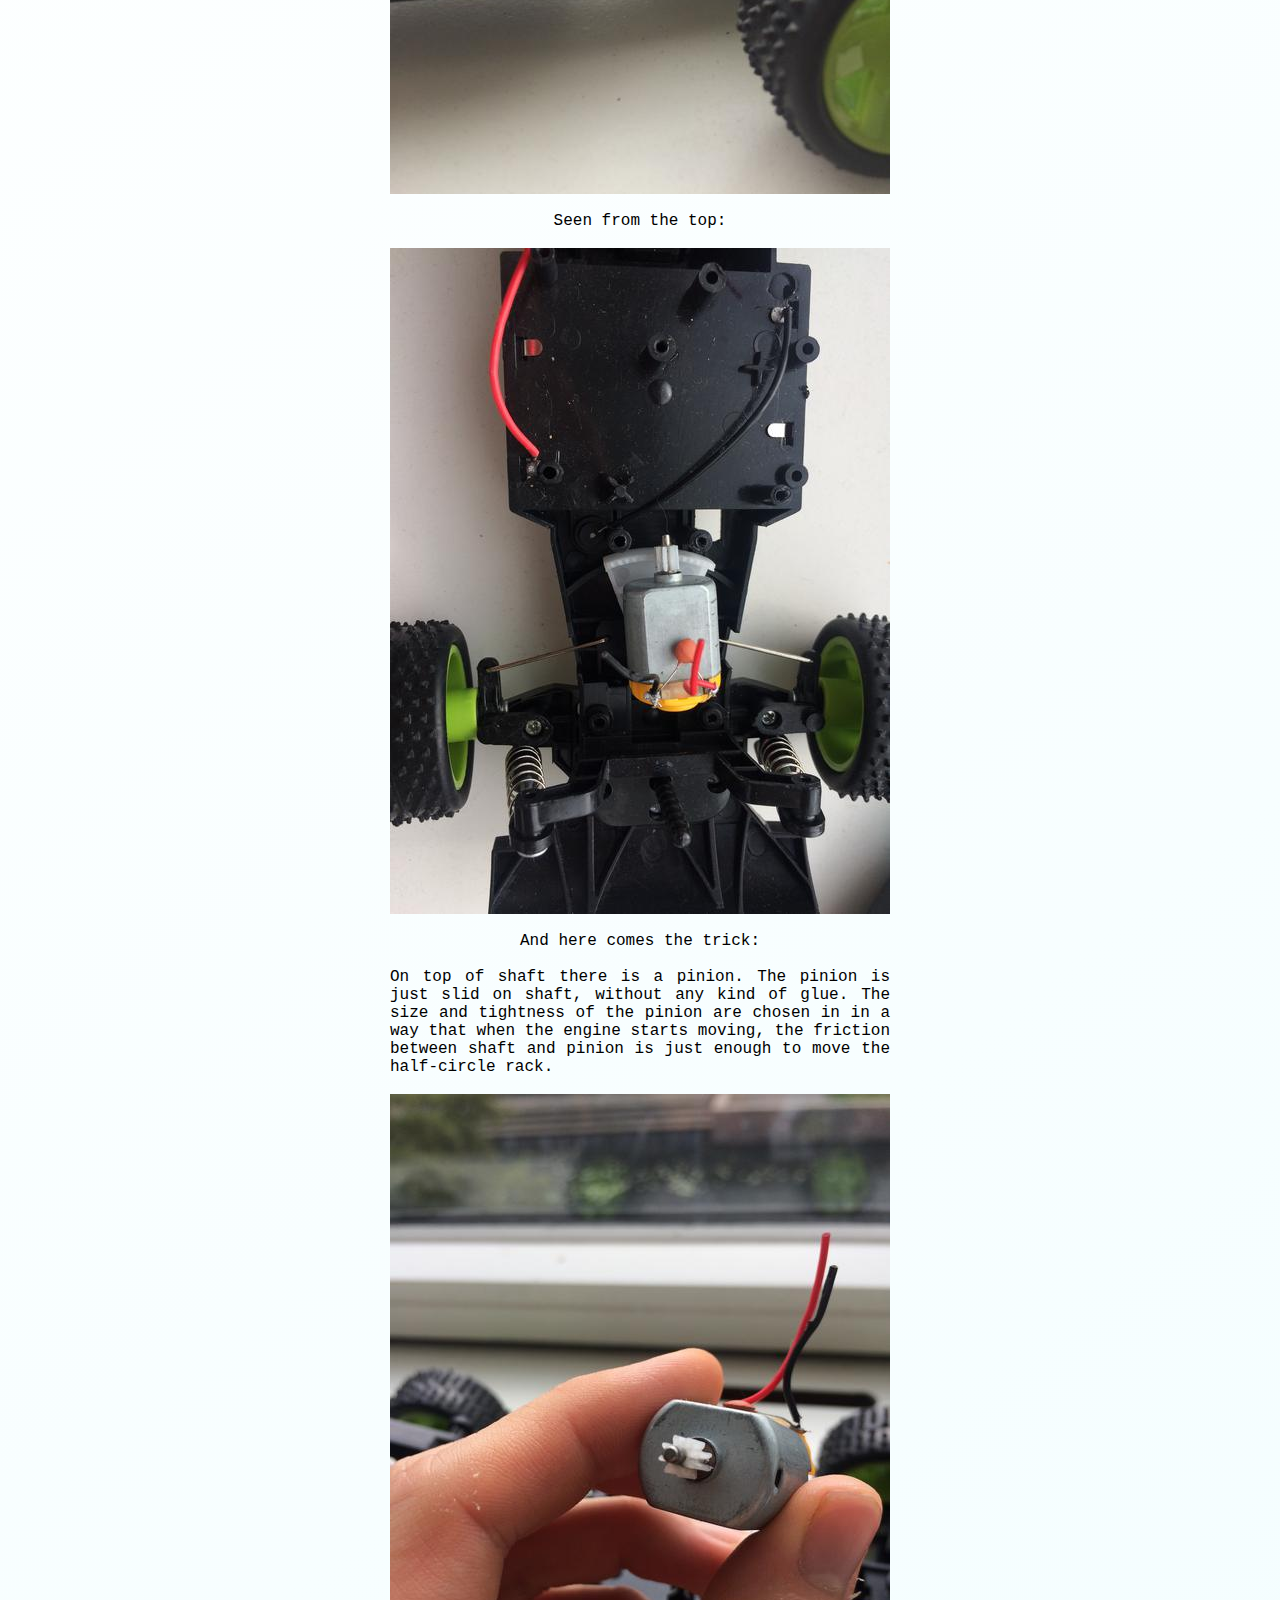
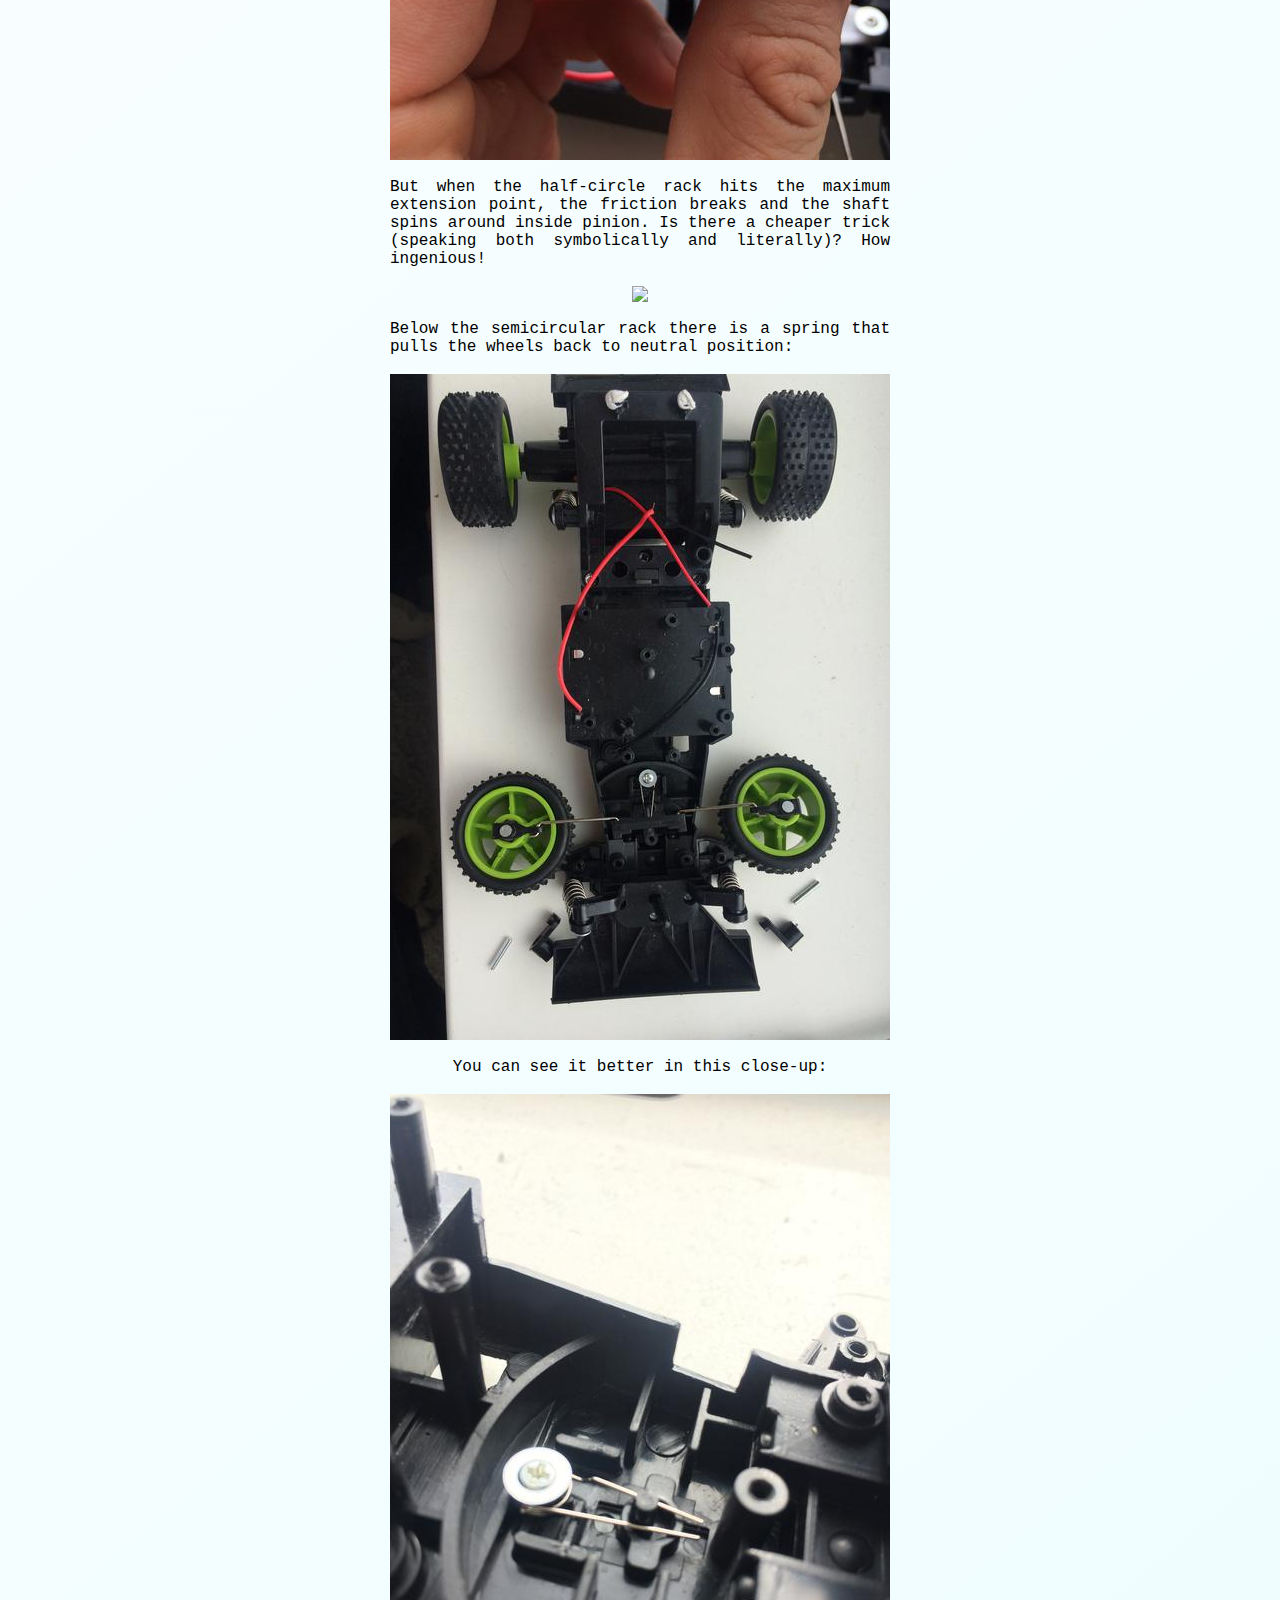
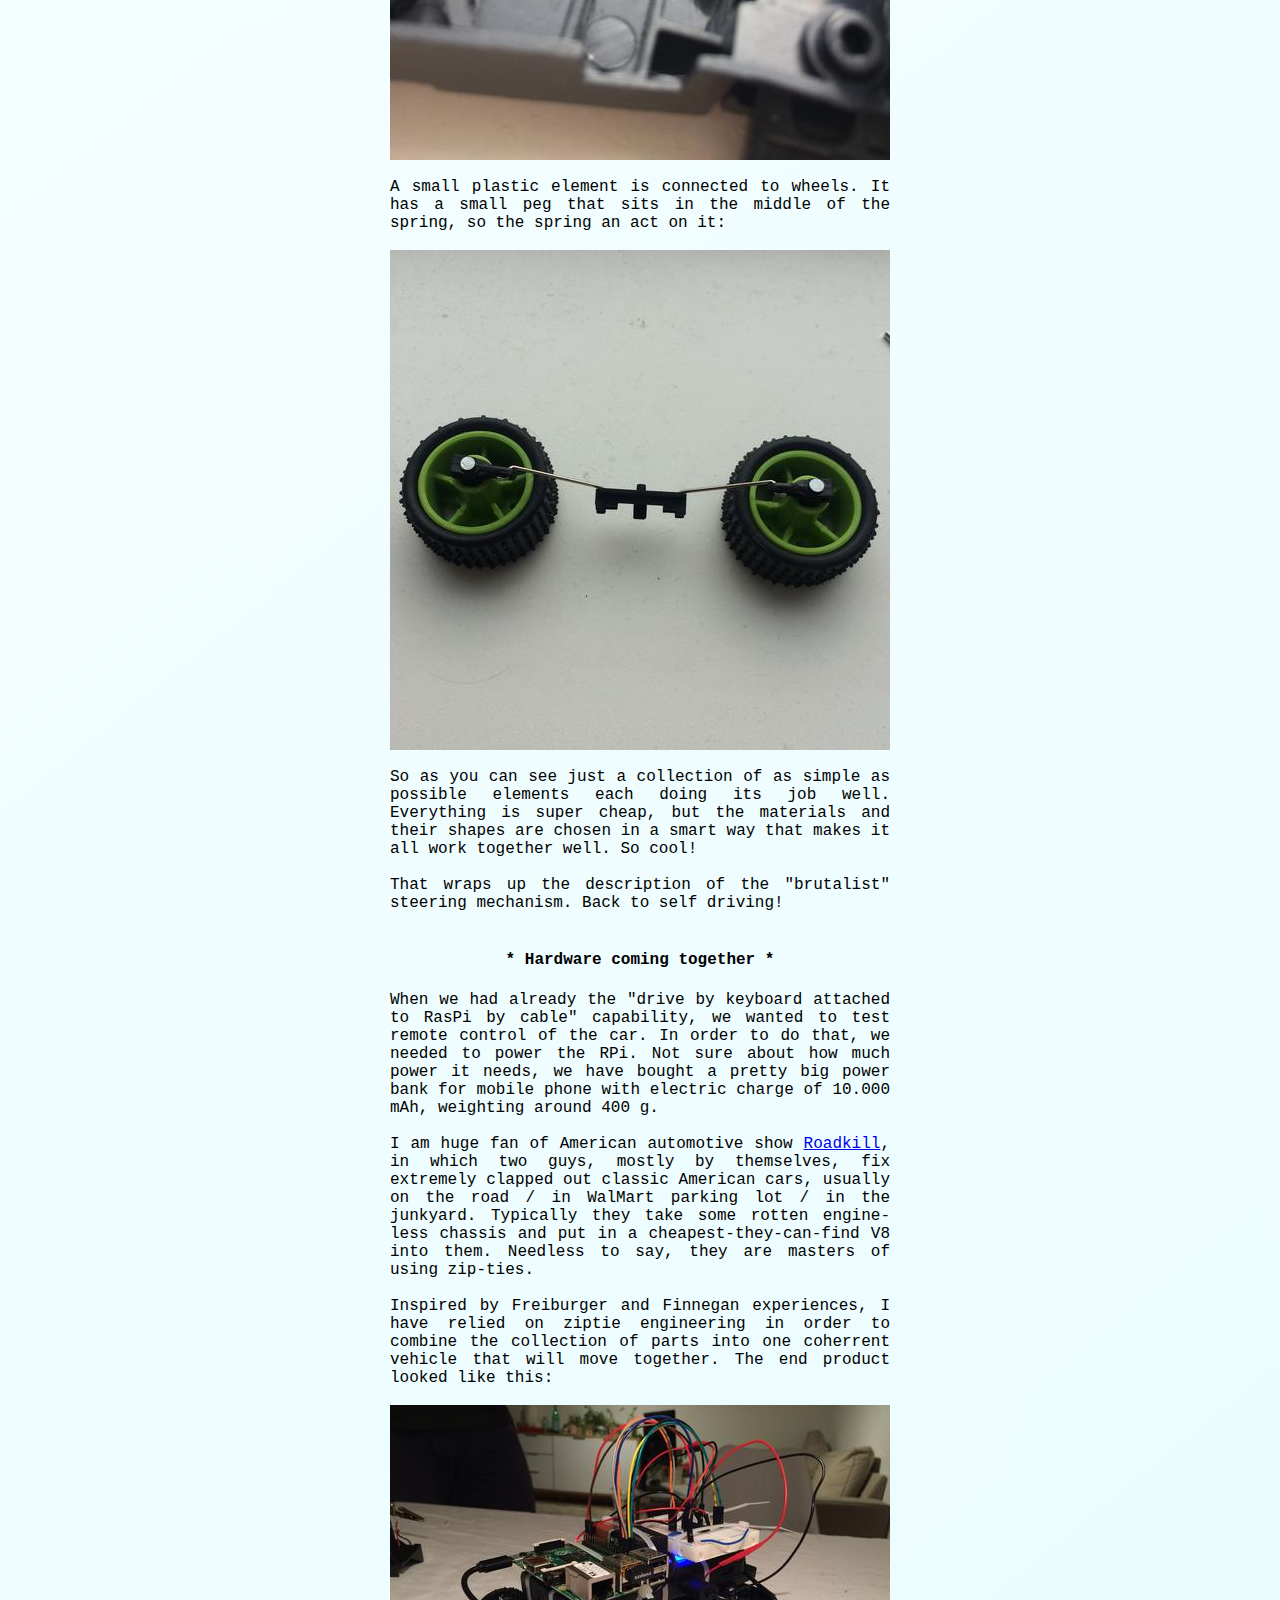
==== commit 68a58794: "content" ====
--- a/car.html
+++ b/car.html
@@ -131,7 +131,7 @@
 <br><br>
 
 <div>
-On the hardware side there are following elements:
+On the hardware side there are the following elements:
 <ul>
 <li> Raspberry Pi
 <li> RasPi battery pack
@@ -149,7 +149,7 @@
 In the text below I will explain how we figured out
 how to combine all of them into a small self driving car,
 and hopefully convey that it was a lot of fun.
-And perhaps we have even learned a little.
+And that perhaps we have even learned a little.
 </div>
 <br><br>
 
@@ -287,15 +287,15 @@
 <div>
 As Raspberry Pi has some General Purpose Input/Output (GPIO) pins
 it is tempting to try to hook up the engine directly to RasPi.
-This is a very bad idea, which will destroy your RasPi, by running too much power
-through it.
+This is a very bad idea, which will destroy your RasPi, by running too much 
+electricity through it.
 </div>
 <br><br>
 
 <div>
 Thus, we need to implement a hardware engine controller which based
 on signals from Raspi will drive the motors.
-You can buy a ready motor controller or be thrifty, and implement own.
+You can buy a ready motor controller or be thrifty and implement your own.
 As conceptually the wanted mechanism of action sounds like transistor - 
 "based on small electricty turn on flow of bigger electricty" -
 I have decided to build my own engine controller.
@@ -483,7 +483,7 @@
 </div>
 <br><br>
 
-<h4>* Hardware * </h4>
+<h4>* Hardware coming together * </h4>
 
 <div>
 When we had already the "drive by keyboard attached to RasPi by cable"
@@ -655,7 +655,12 @@
 <br><br>
 
 <div>
-** Show here the final picture that the car sees **
+Here is how the final user interface looks like:
+</div>
+<br><br>
+
+<div>
+<a href='img/car/ux.jpg'><img src='img/car/ux_small.jpg'></a>
 </div>
 <br><br>
 
@@ -1011,7 +1016,7 @@
 camera will record a picture as if the car was going to the right of the
 road, and a steering correction of the same angle to the left would be added
 to the current (fully straight steering).
-This will tell help the machine learning algorithm understand that 
+This will help the machine learning algorithm understand that 
 it needs to steer left when it sees this image.
 </div>
 <br><br>
@@ -1113,7 +1118,8 @@
 
 <div>
 So we started off with gathering one big track, around 10 meters around the
-whole house.  While you drive, everything you do gets
+whole house.  In this iteration, everything that we did was "on camera"
+and got appended to the dataset.
 </div>
 <br><br>
 
@@ -1206,25 +1212,25 @@
 
 <div>
 <ul>
-<li> be patient and persistent
-<li> need a bit of money
+<li> need to be patient and persistent if you want anything to work
+<li> need a bit of money - you need quite a bit of gear (we spent around 200-300 EUR on
+ the whole project, but we already had computer with CUDA strong GPUs)
 </ul>
 </div>
 <br><br>
 
-<div>
-TODO:
-* Machine learning
-* final car pictures
-* flesh out plans for future
-</div>
-<br><br>
-
 <h4>* Plans for future *</h4>
 
 <div>
+We have many ideas for the future. We want to try some of ideas listed below,
+but our priority is getting the car to work very well on a track more complex
+than one turn.
+</div>
+<br><br>
+
+<div>
 <ul>
-<li> Riding around a bigger track / more complicated track
+<li> Riding around a bigger track / more complicated track faster
 <li> Depth nets
 <li> Lane detection, cross track error based PID controller
 <li> Lidar & mapping
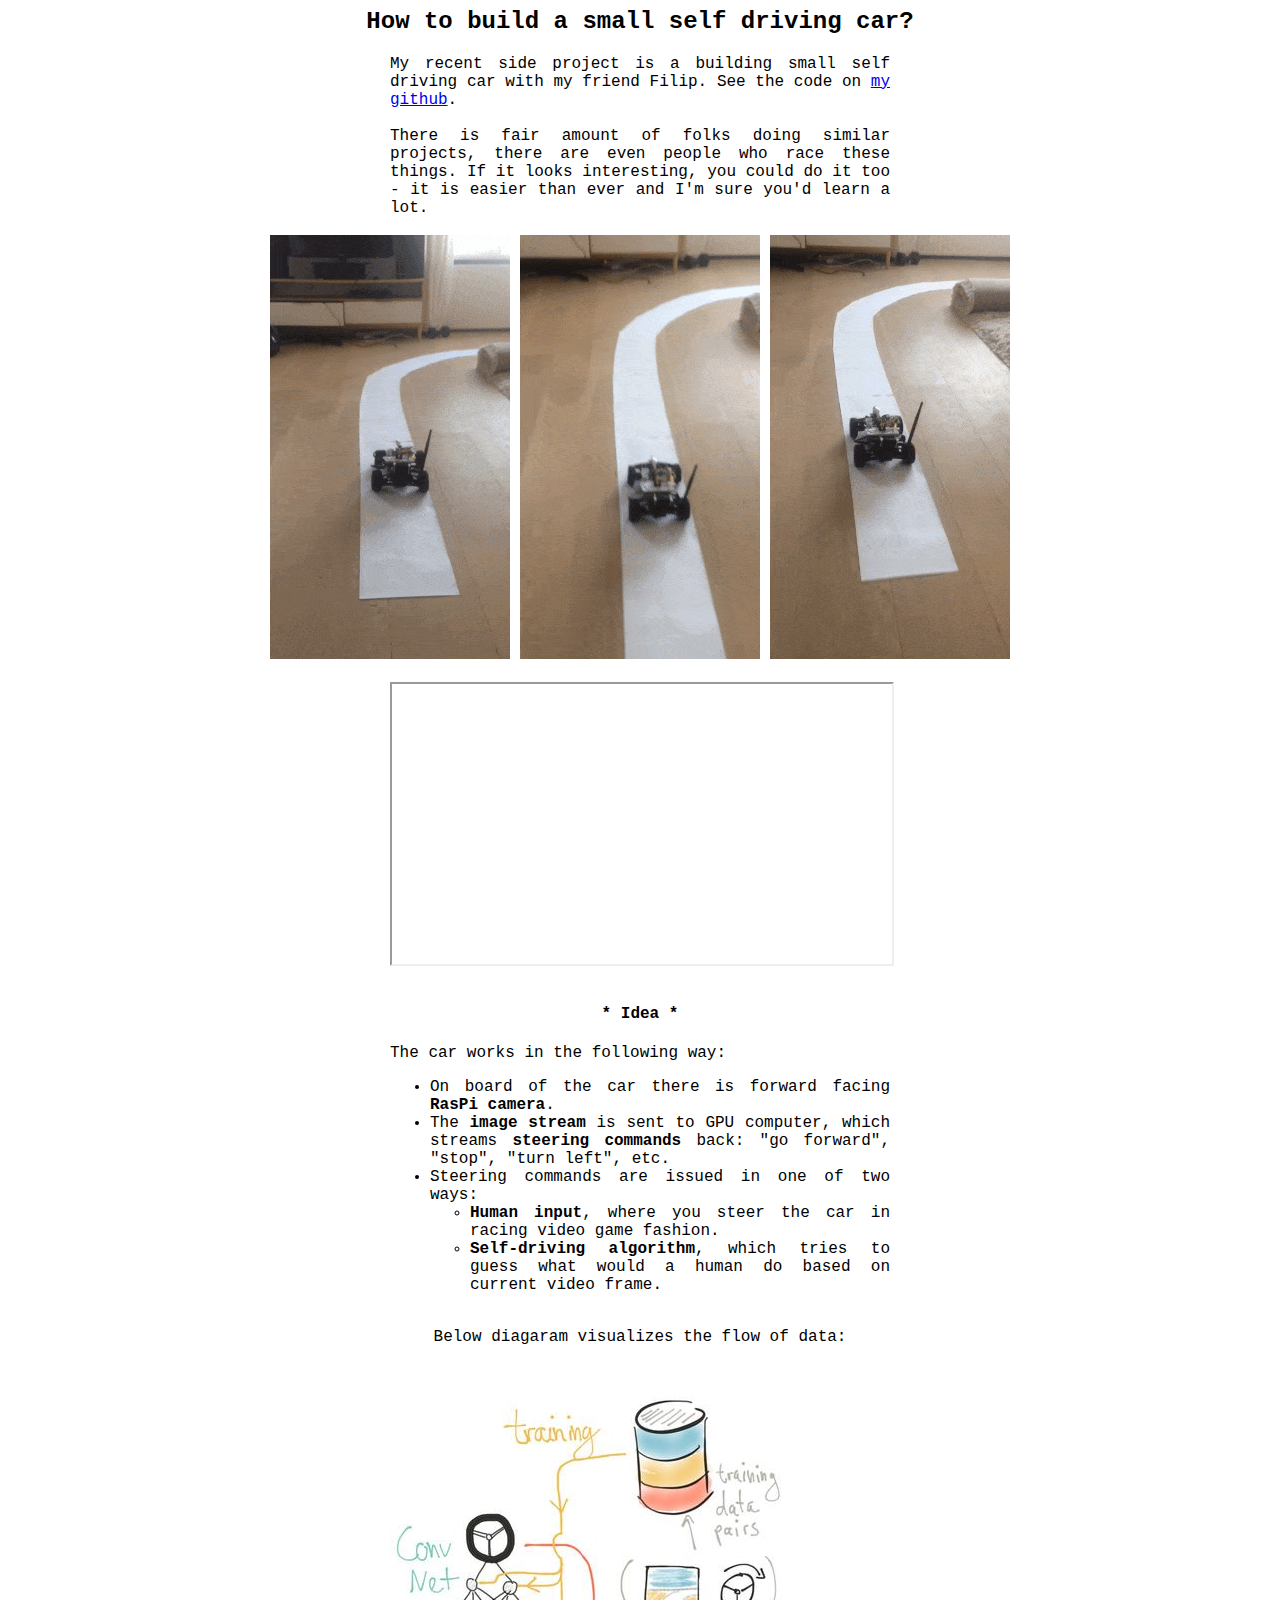
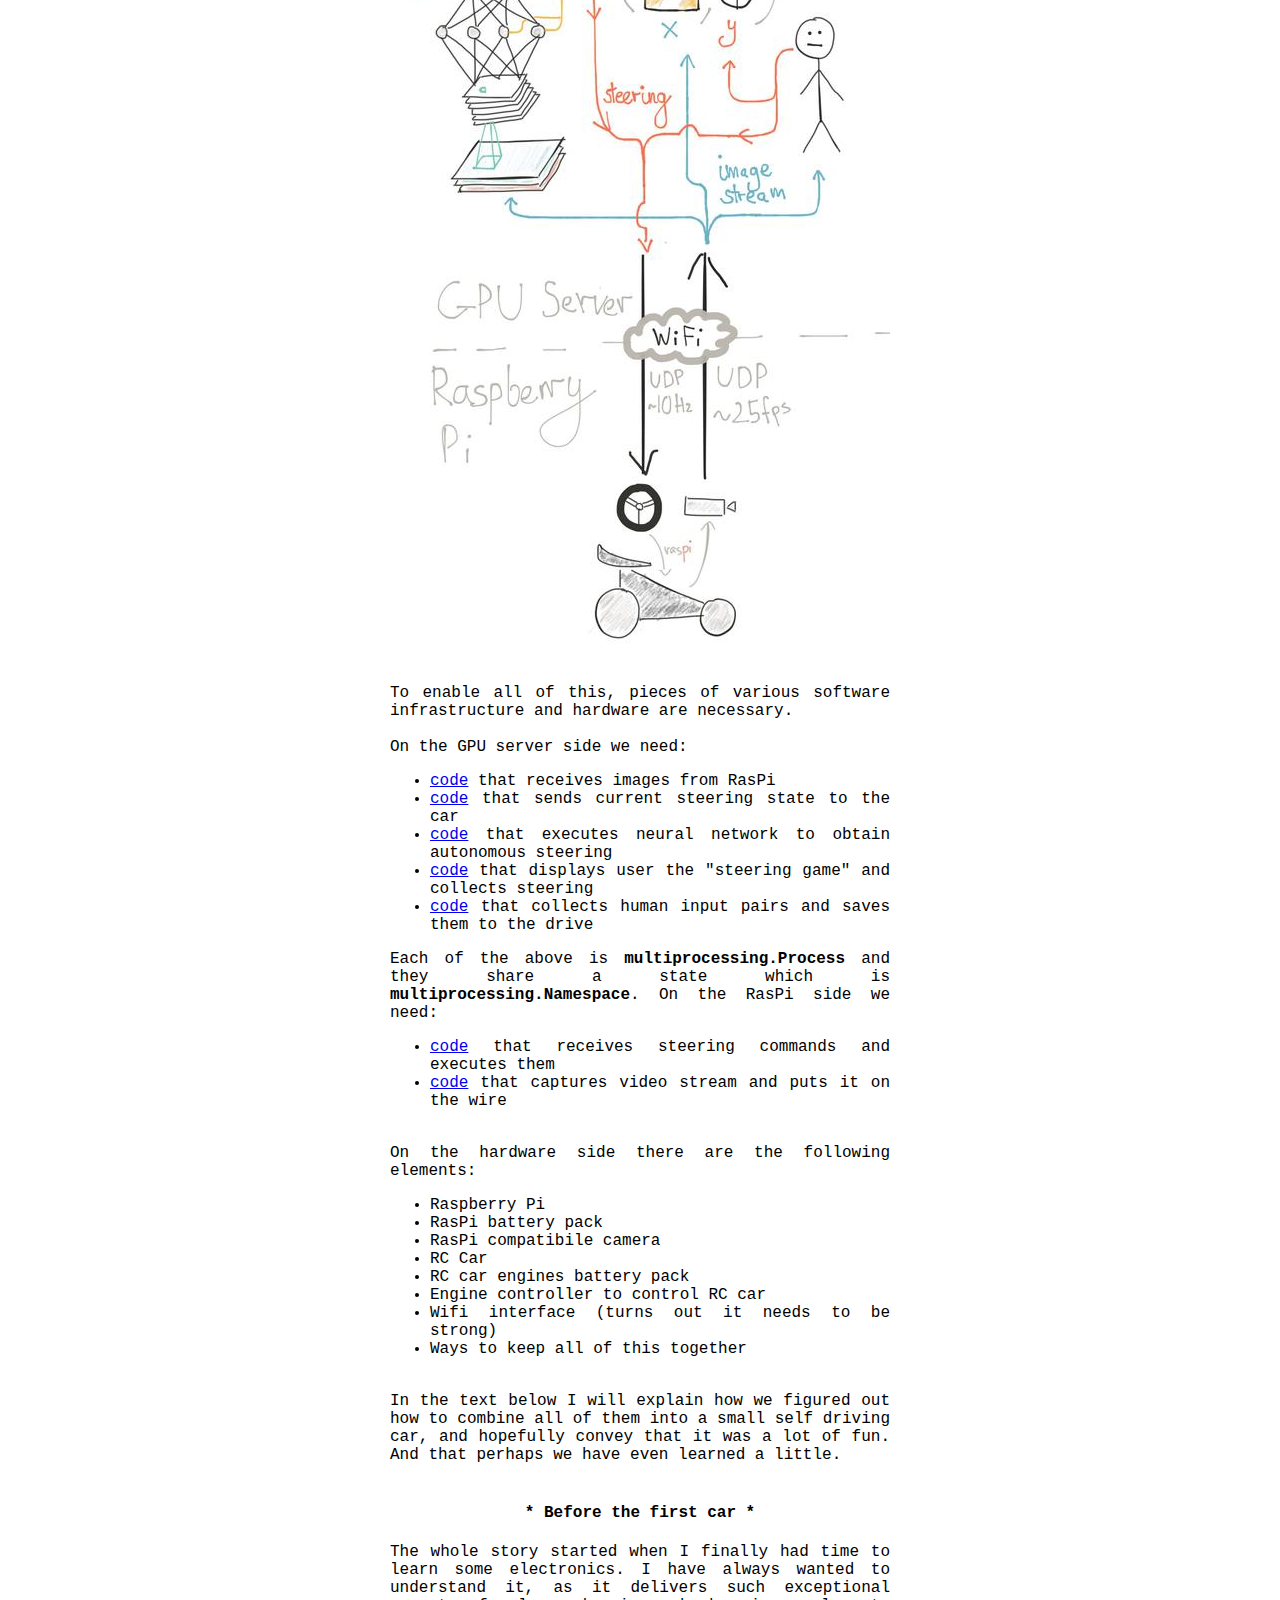
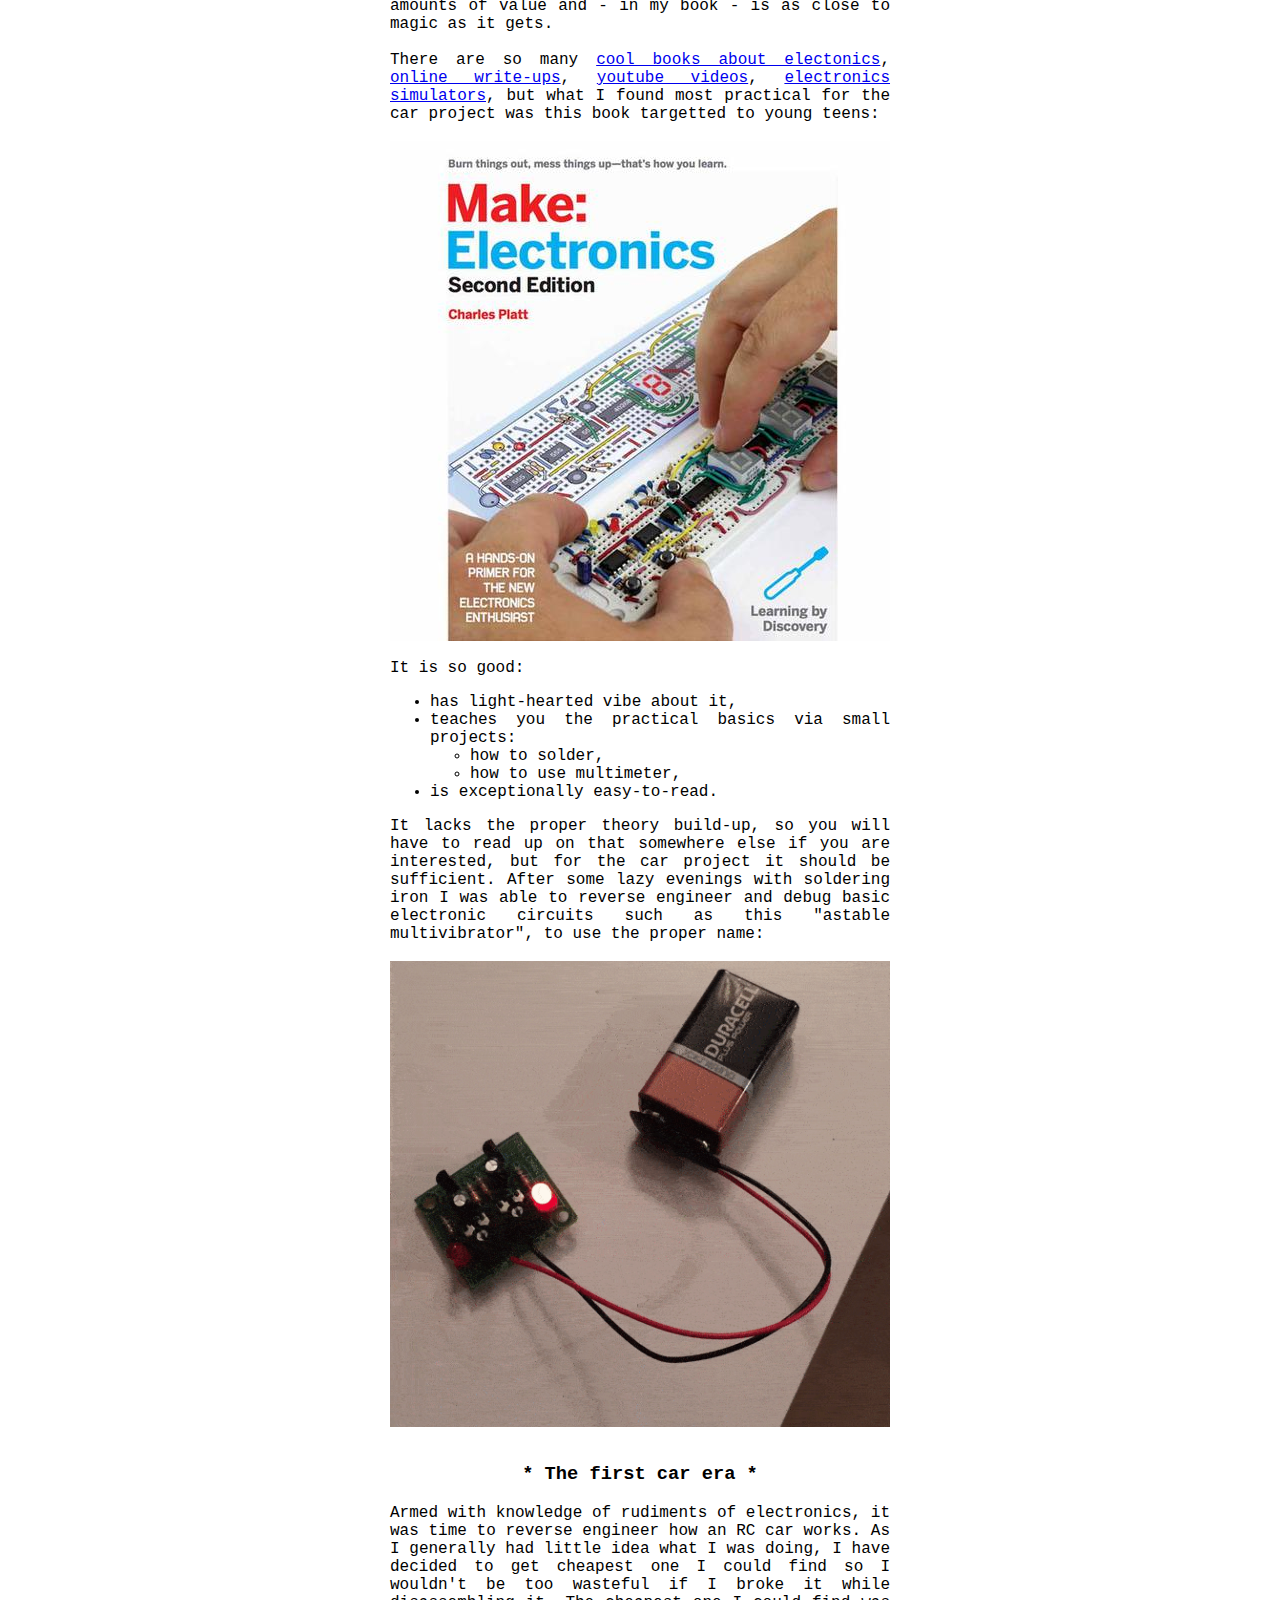
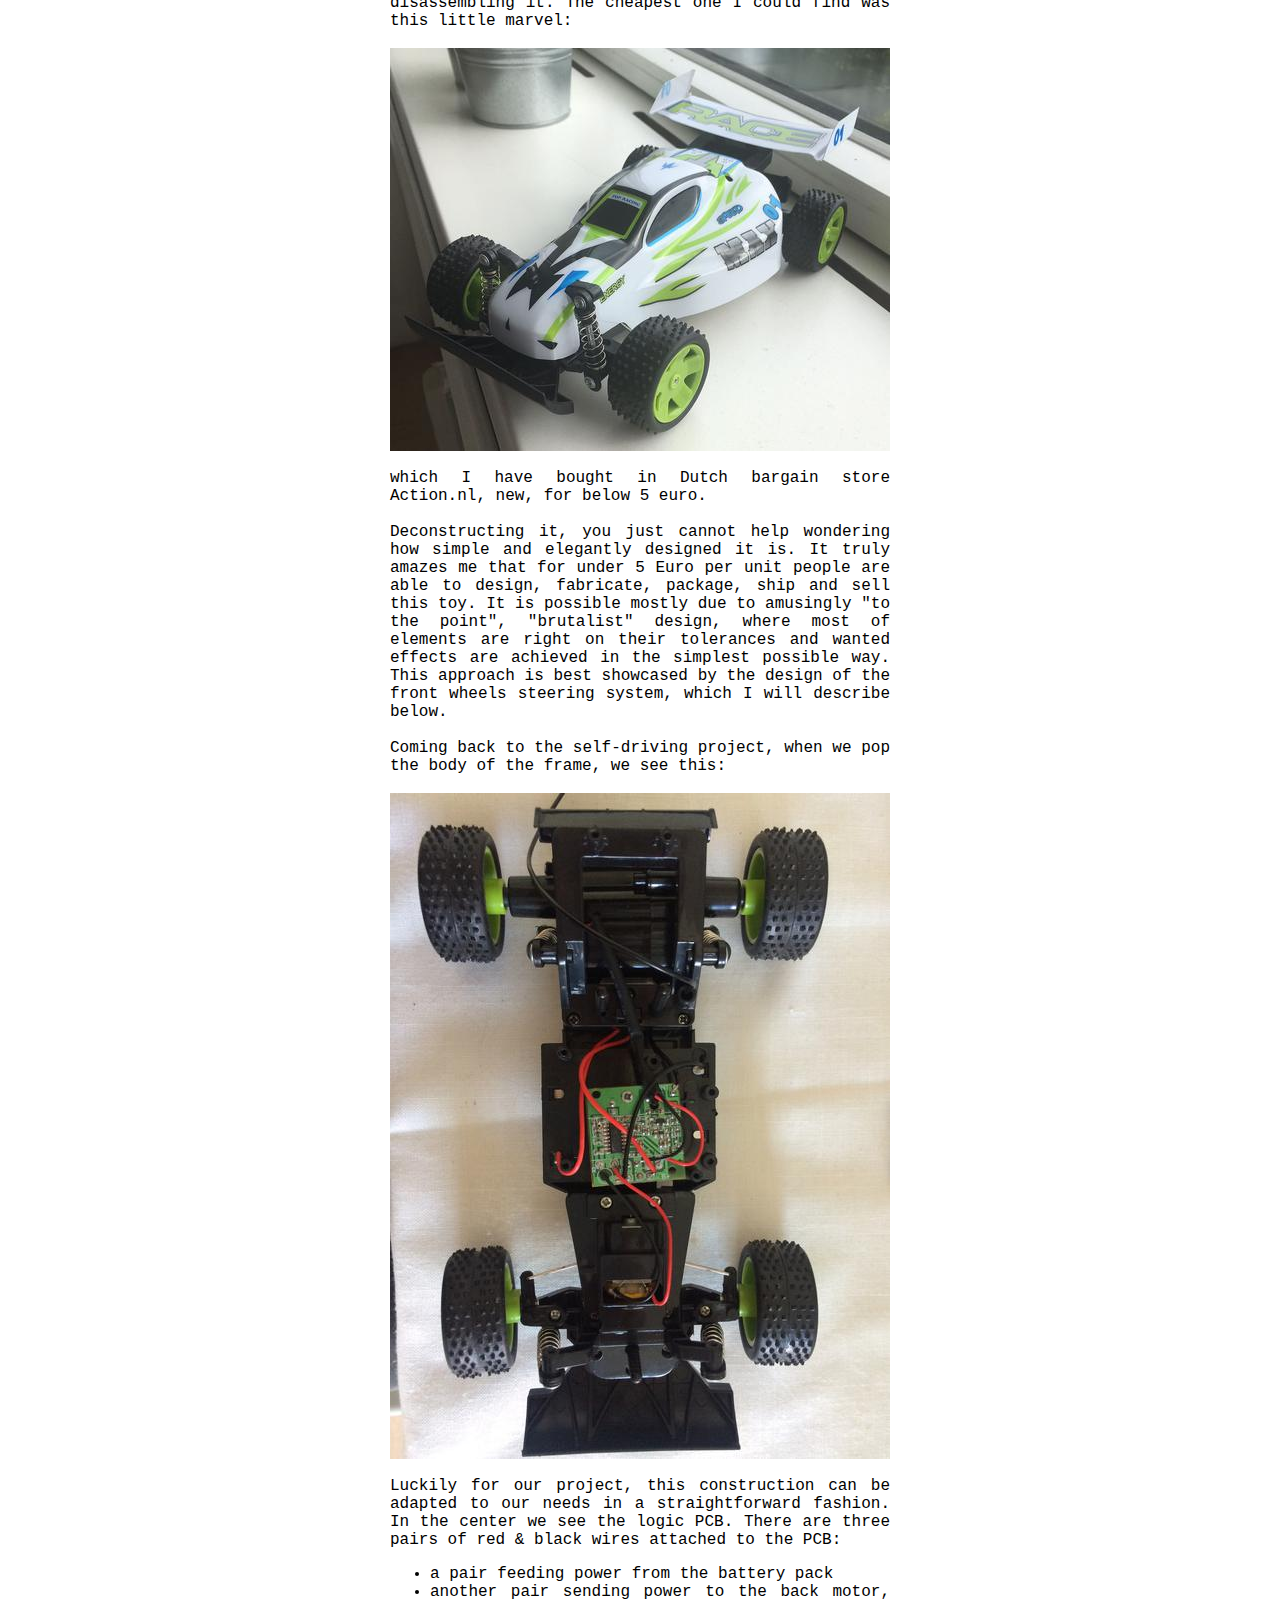
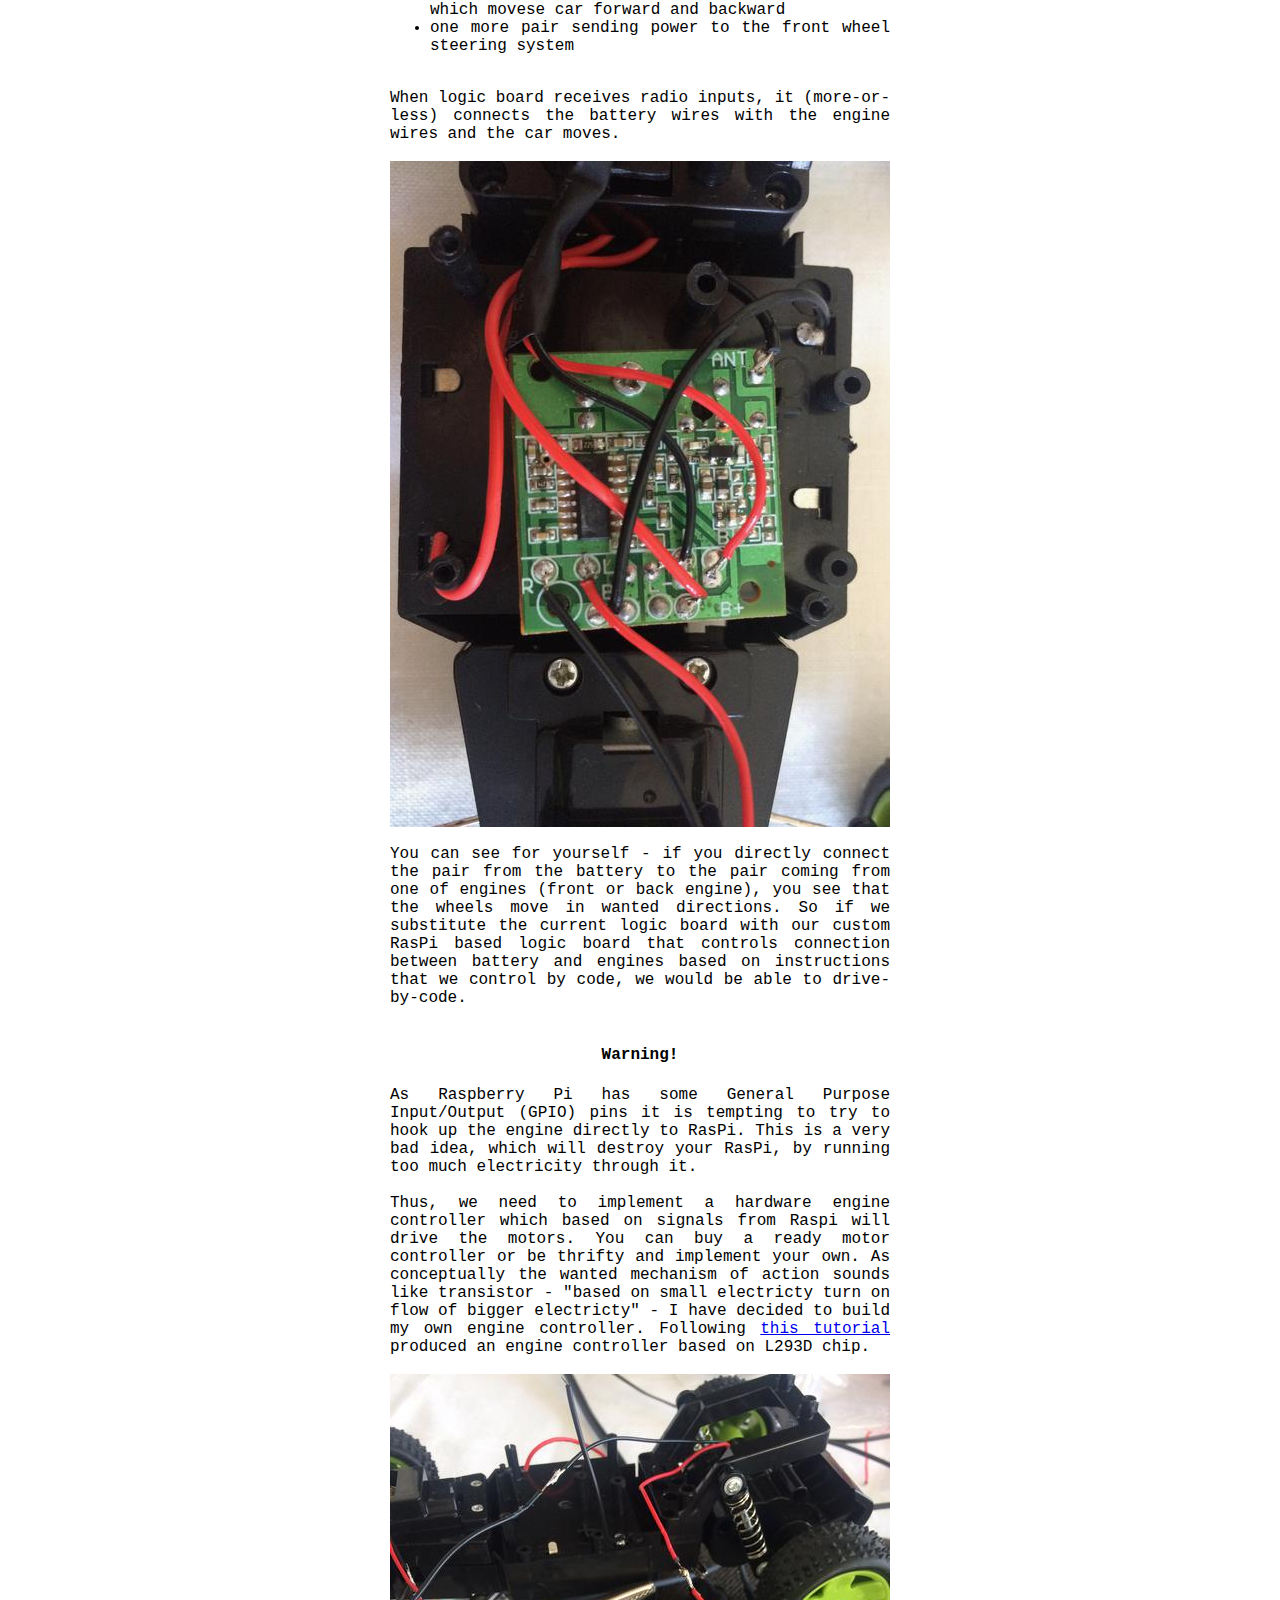
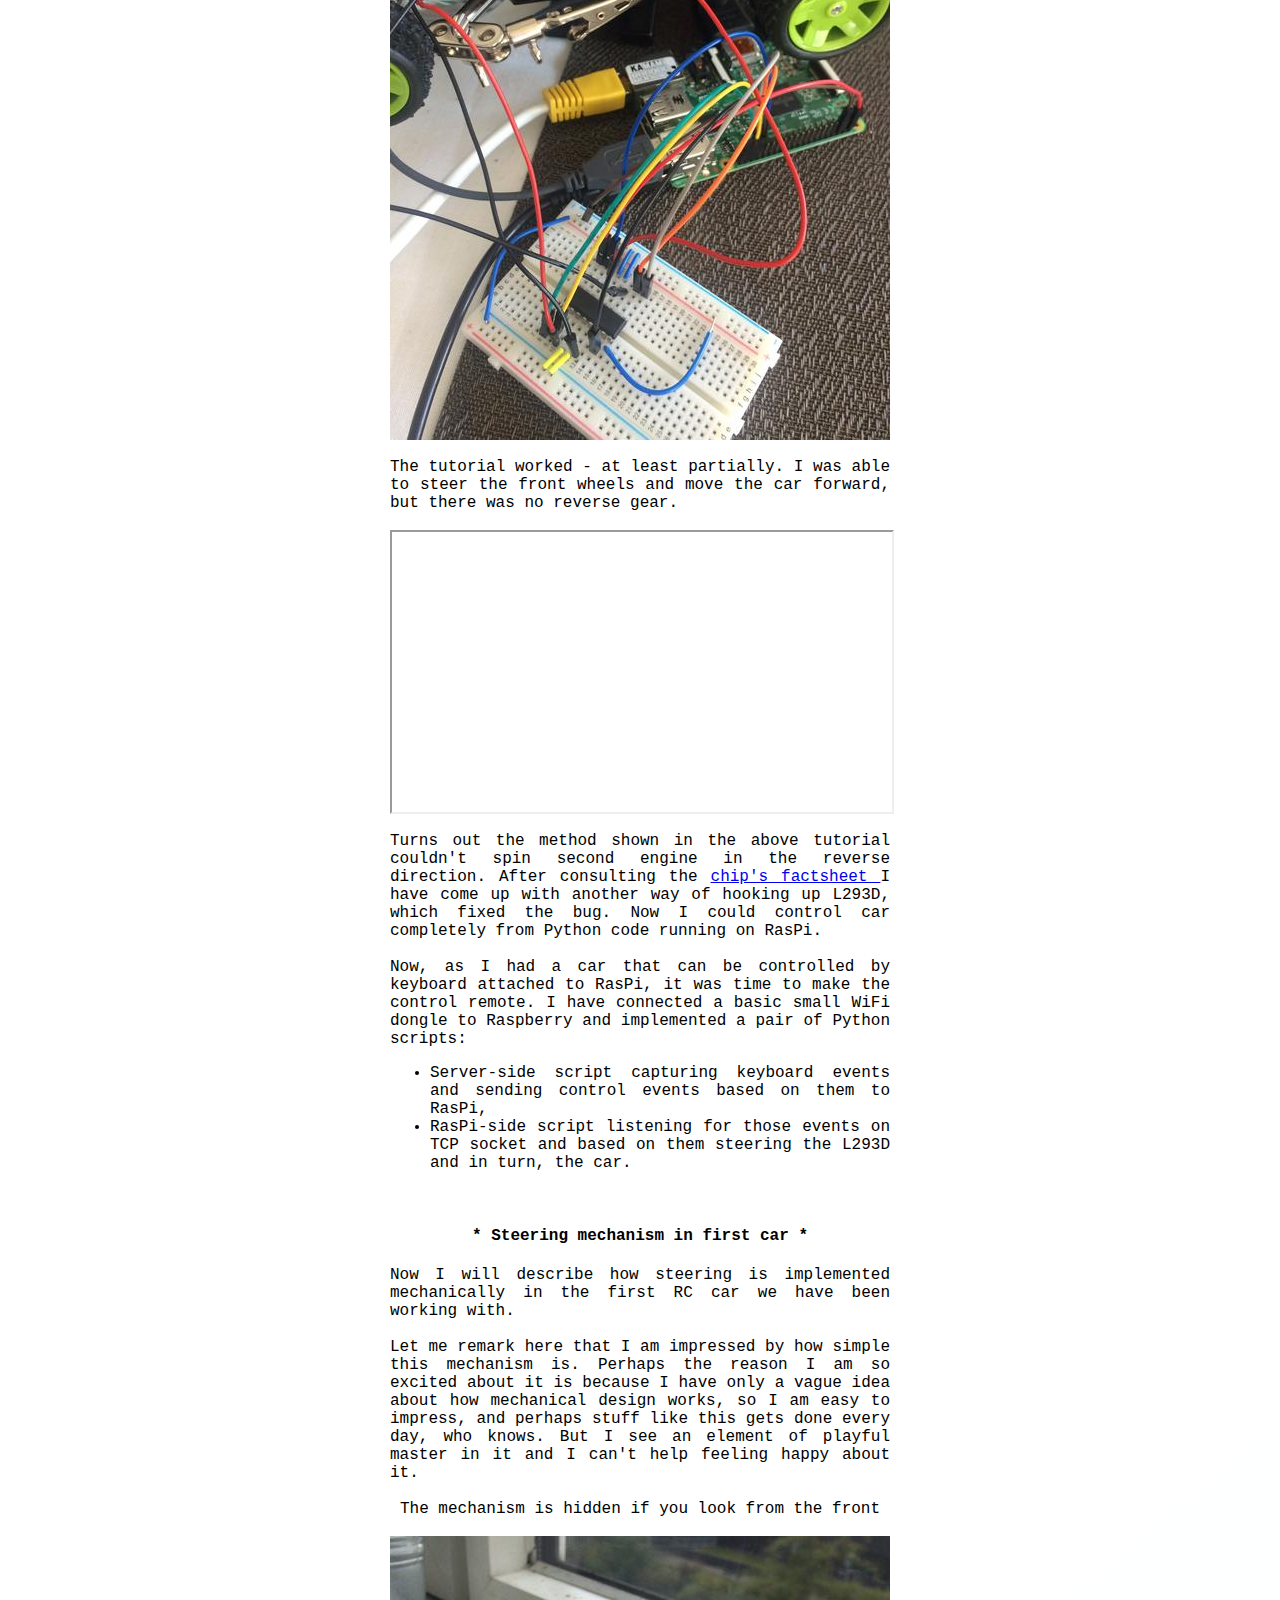
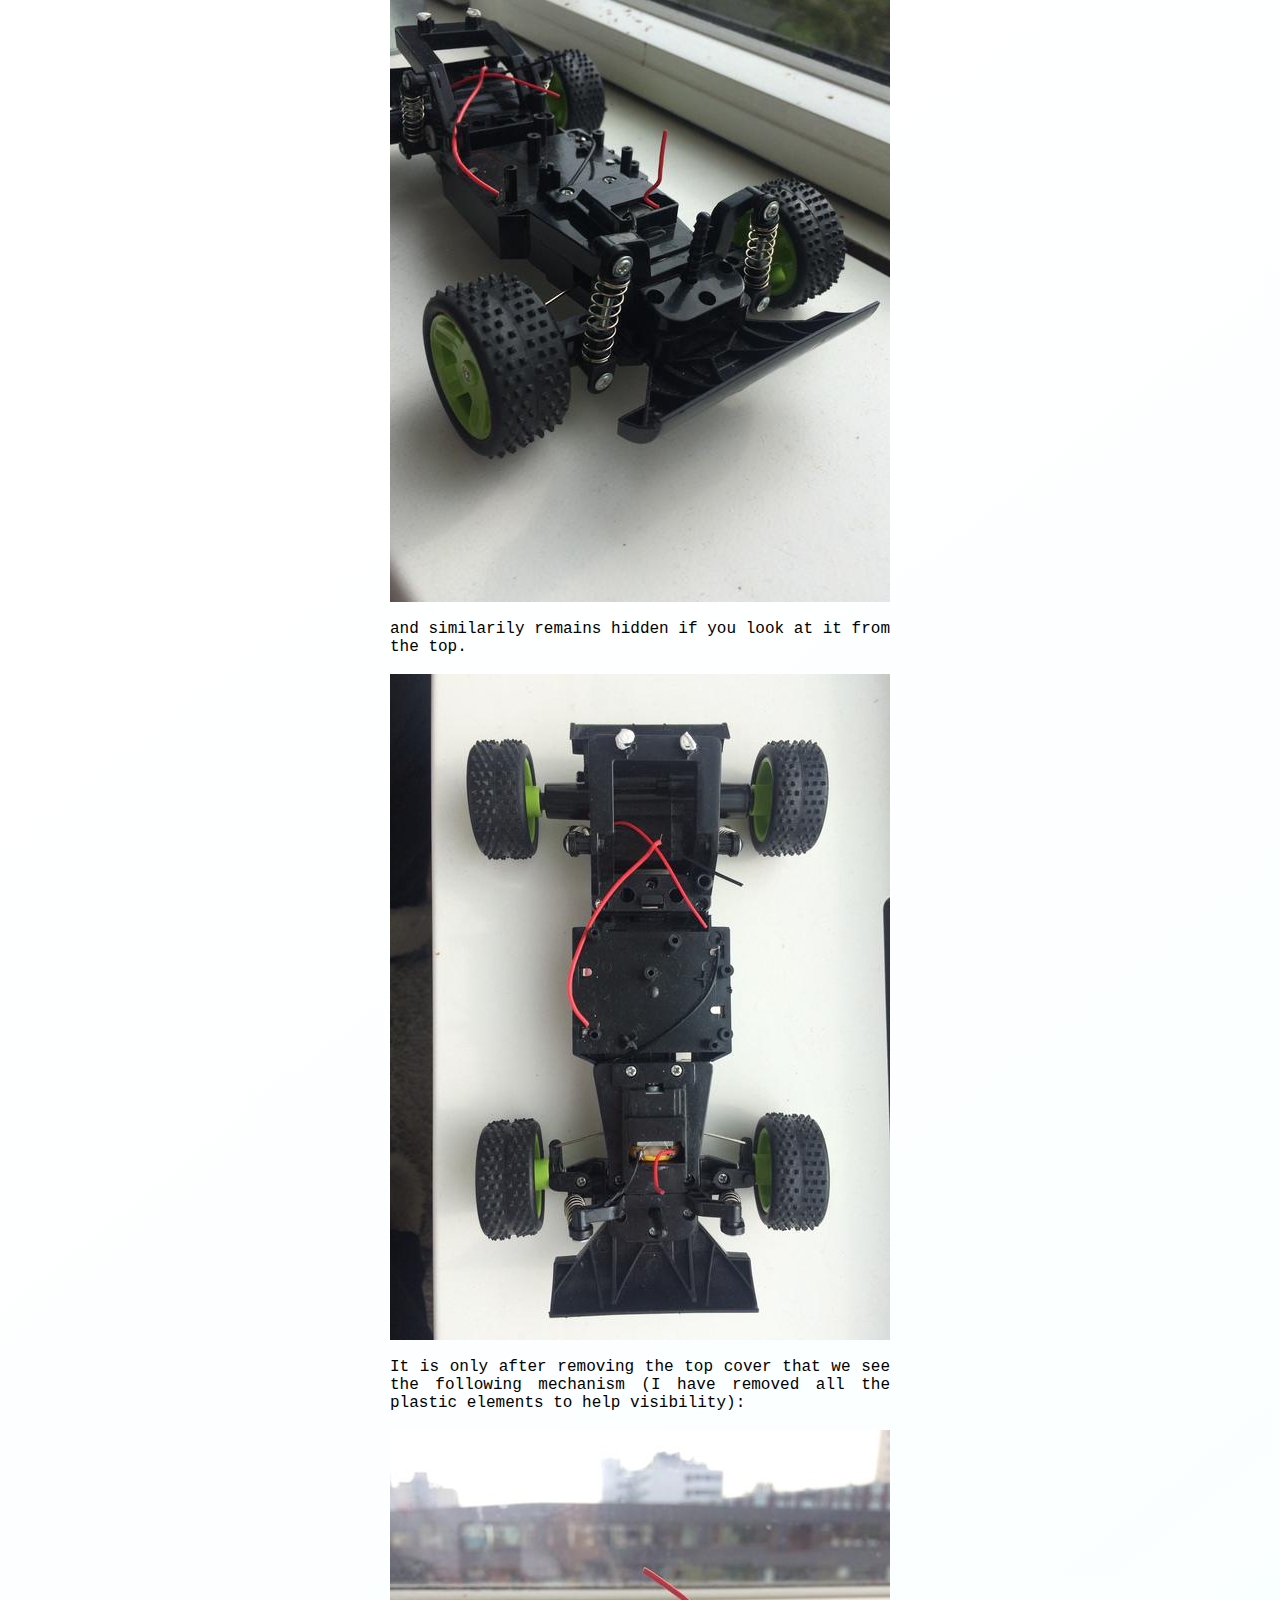
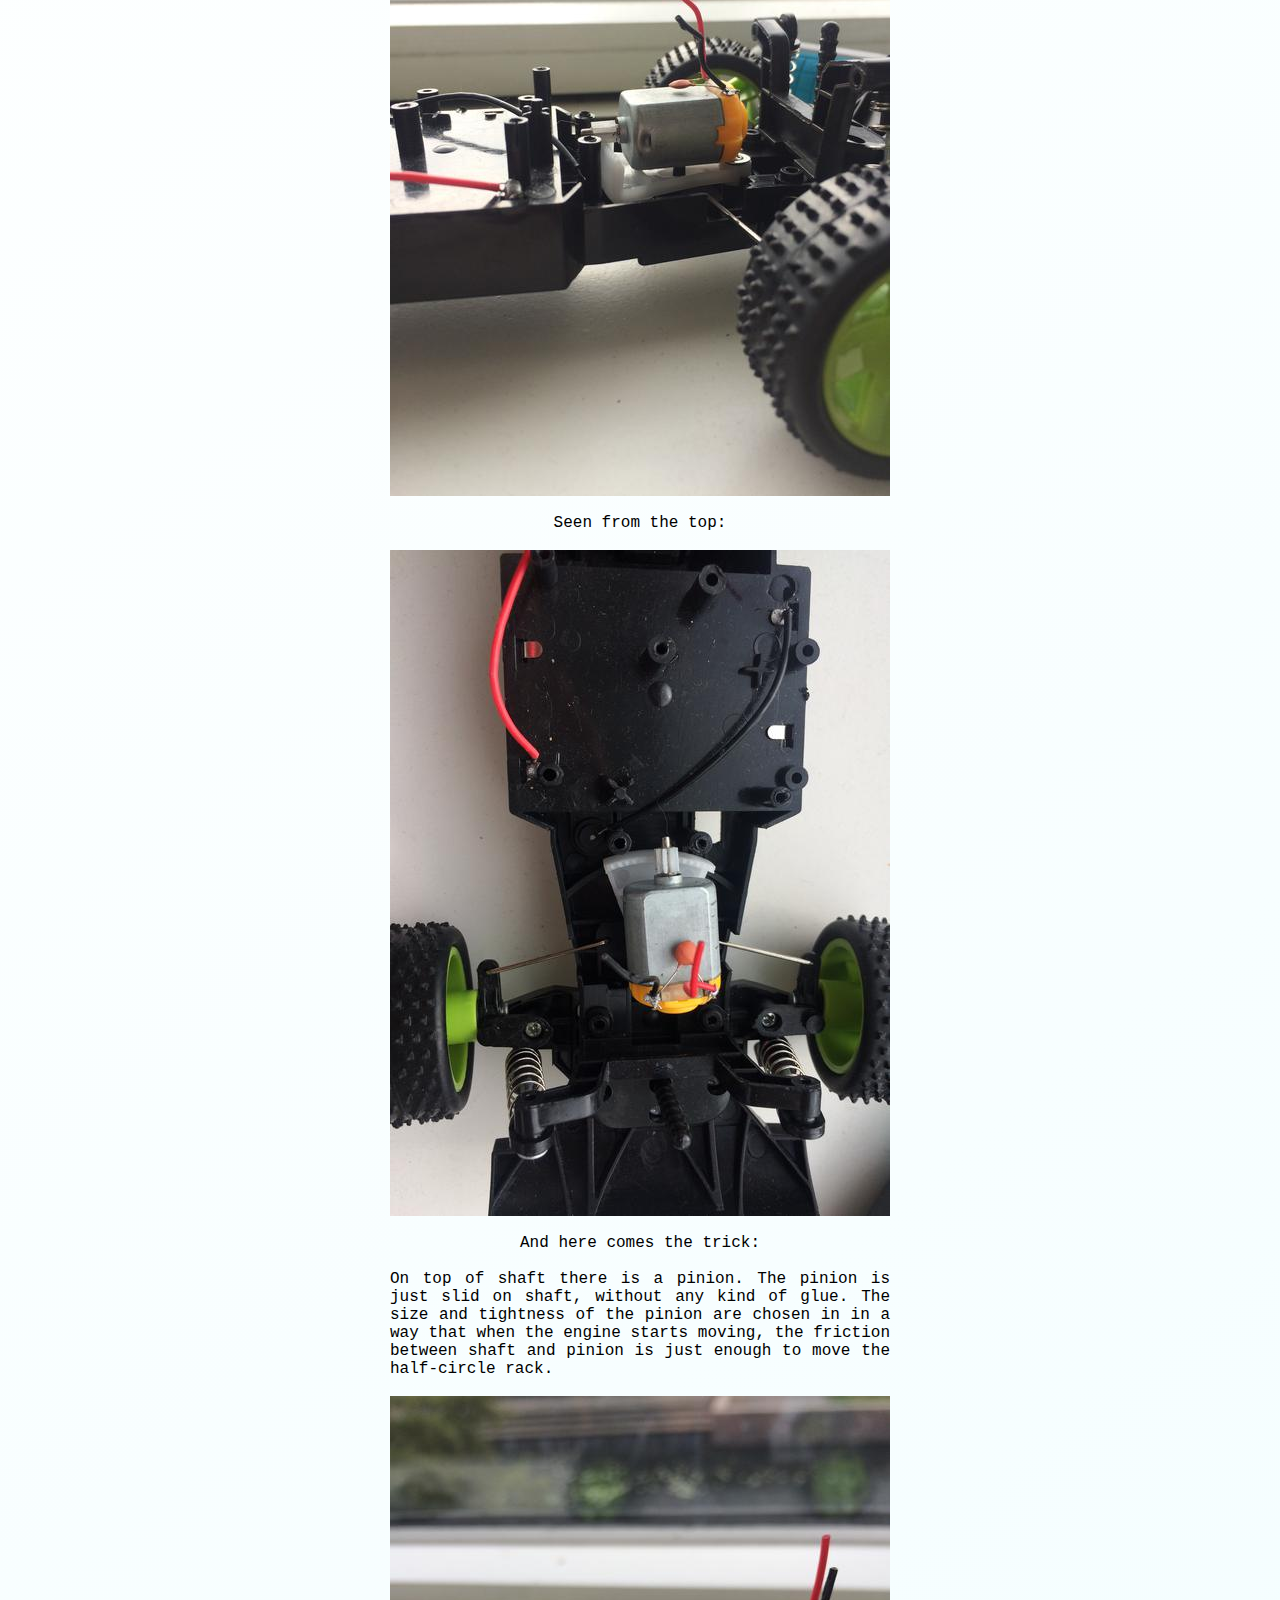
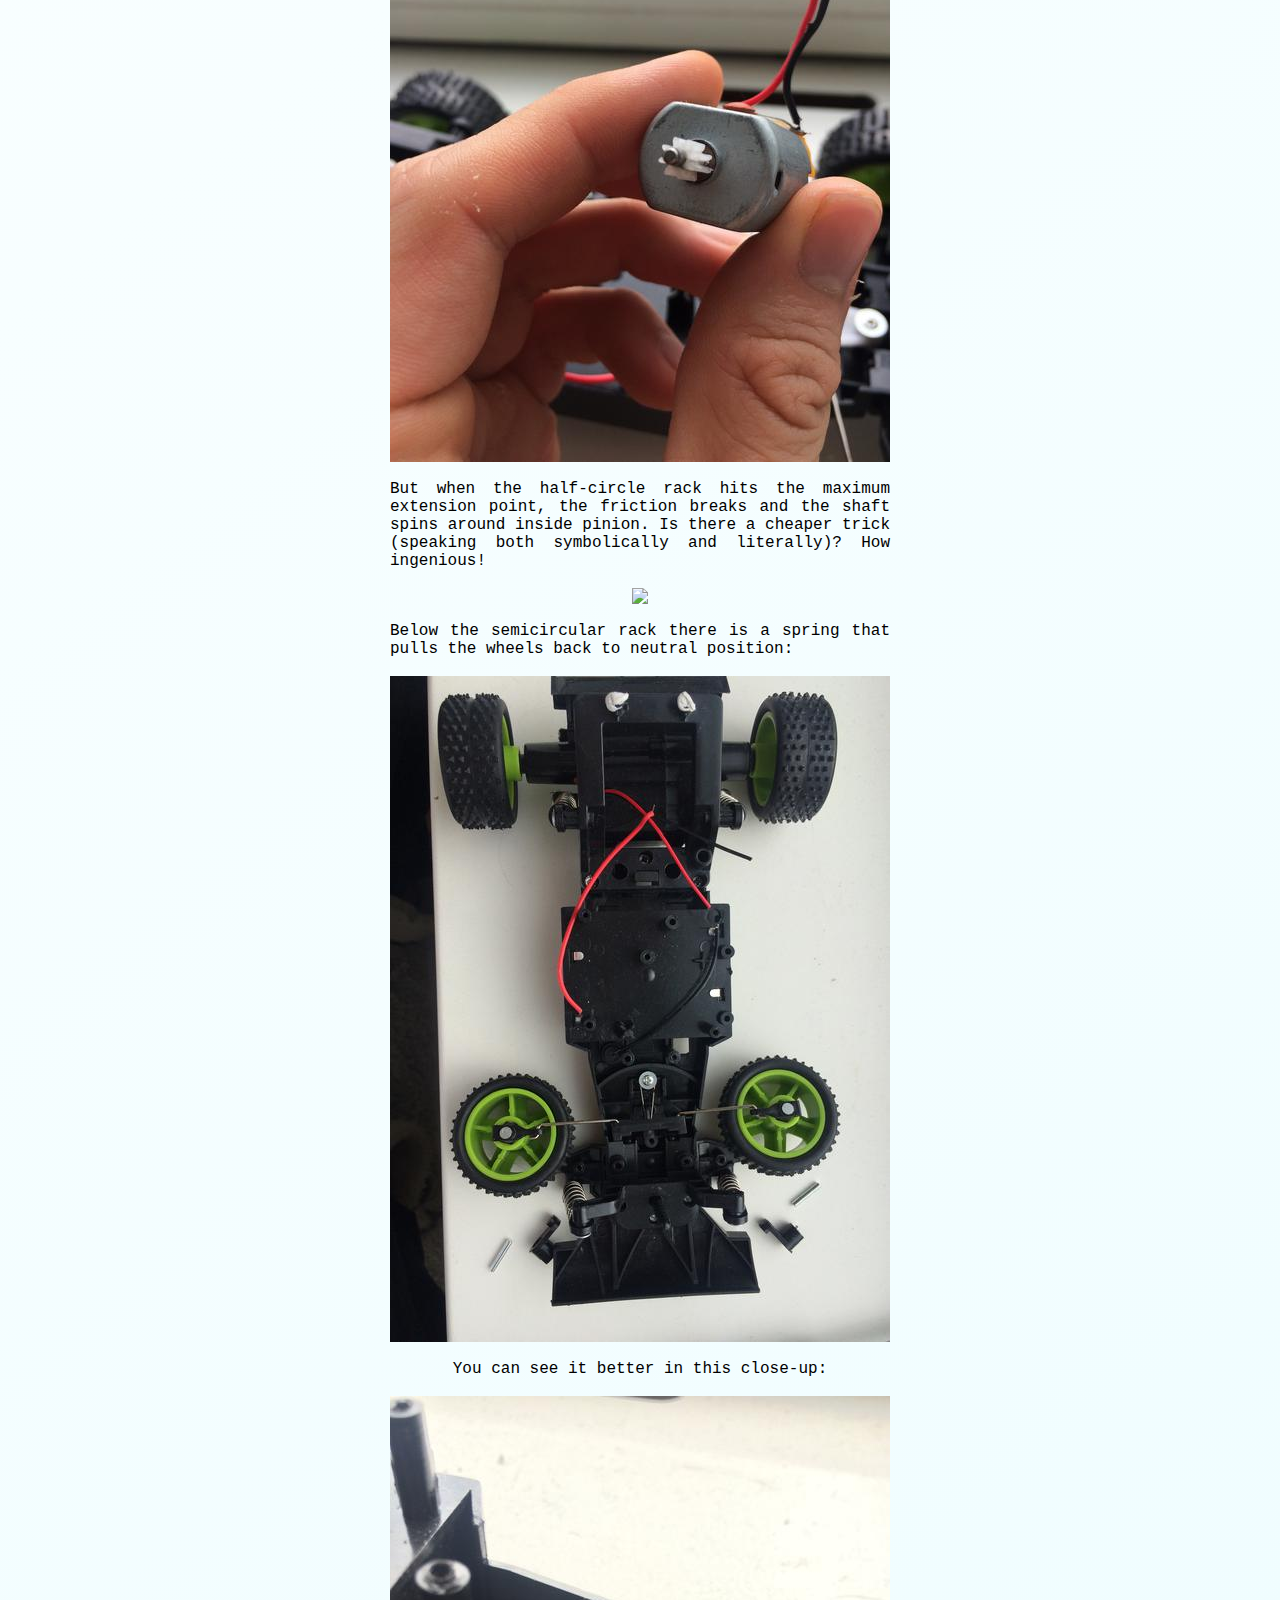
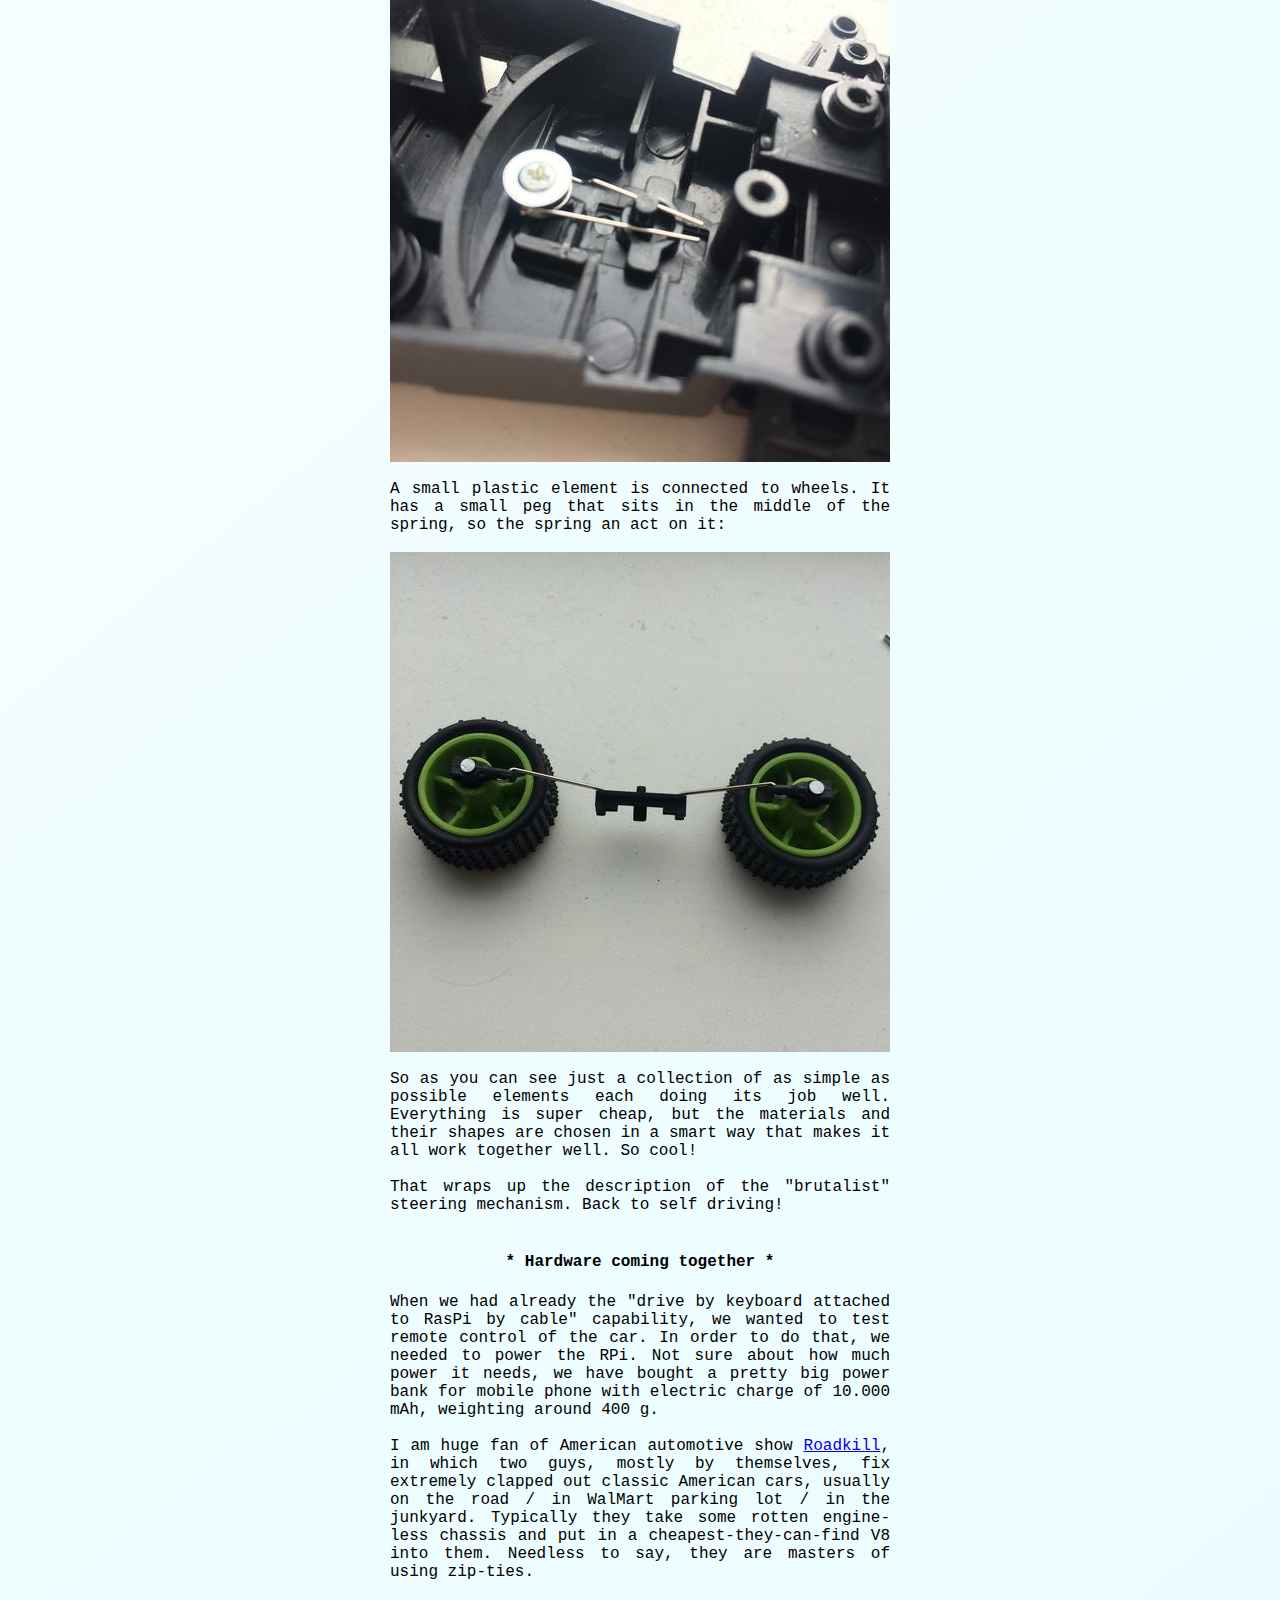
==== commit ecc8e5c5: "Shedding the light" ====
--- a/car.html
+++ b/car.html
@@ -63,6 +63,11 @@
 </div>
 <br><br>
 
+<div>
+<iframe src='https://drive.google.com/file/d/1loh-8lgGfUYml0VTSWWzu7ut2pAzqjqA/preview'></iframe>
+</div>
+<br><br>
+
 <h4>* Idea *</h4>
 
 <div>
